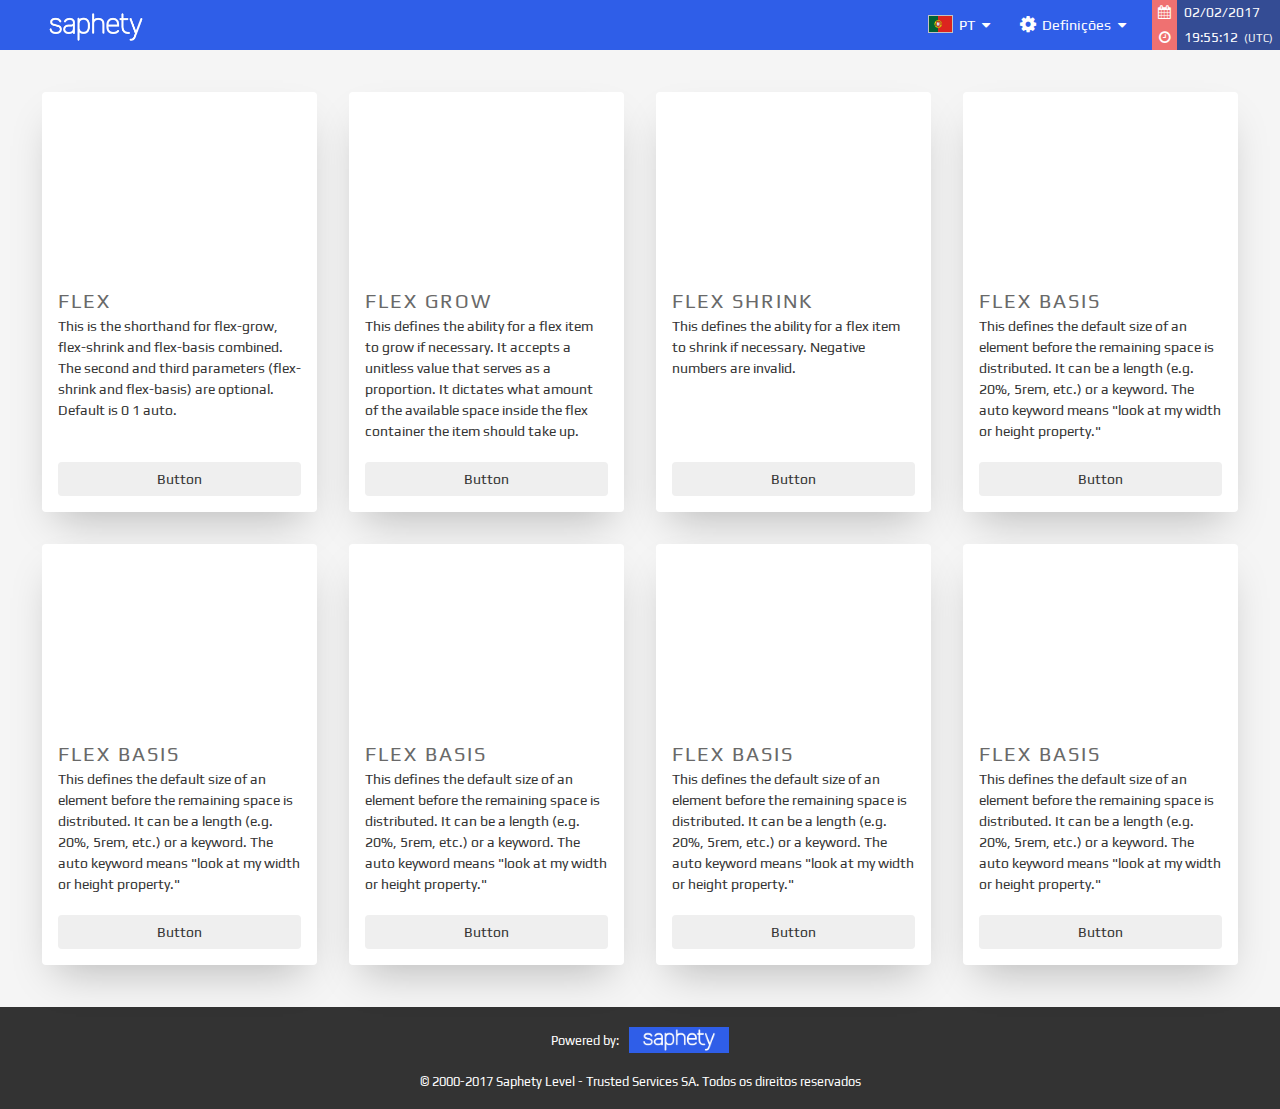
==== companies-grid.html @ ec42c9ce "Files for 07/02/2017" ====
<!DOCTYPE html>
<html lang="en">

<head>
    <meta charset="UTF-8">
    <title>Companies Grid GOV app</title>
    <!-- <link href="https://fonts.googleapis.com/css?family=Roboto:100,300,400,700" rel="stylesheet"> -->
    <link href="https://fonts.googleapis.com/css?family=Play:400,700" rel="stylesheet">
    <!-- Bootstrap -->
    <link href="css/bootstrap.min.css" rel="stylesheet">
    <link rel="stylesheet" href="css/font-awesome.min.css">
    <link rel="stylesheet" href="css/stylo.css">
</head>

<body class="app-master">
    <header>
        <div class="header-wrap">
            <div class="header-logo">
                <div class="img-wrap">
                    <img src="img/power-logo-blue.png" alt="">
                </div>
            </div>

            <div class="user-options">
                <ul class="list-wrap">
                    <li class="dropdown lang m-r-lg">
                        <a href="#" class="dropdown-toggle" data-toggle="dropdown" aria-expanded="true">
                            <div class="">
                                <img class="flag-fitter" src="img/pt.png" alt="">
                            </div>
                            <span>PT</span>
                            <i class="fa fa-caret-down" aria-hidden="true"></i>
                        </a>
                        <ul class="dropdown-menu">
                            <li><a href="#">Inglês</a></li>
                            <li><a href="#">Espanhol</a></li>
                            <li><a href="#">Italiano</a></li>
                            <li><a href="#">Mandarim</a></li>
                            <li><a href="#">Alemão</a></li>
                        </ul>
                    </li>
                    <li class="dropdown settings">
                        <a href="#" class="dropdown-toggle" data-toggle="dropdown" aria-expanded="true">
                            <div class="">
                                <i class="fa fa-cog main-icon" aria-hidden="true"></i>
                            </div>
                            <span>Definições</span>
                            <i class="fa fa-caret-down" aria-hidden="true"></i>
                        </a>
                        <ul class="dropdown-menu">
                            <li><a href="#">Entidade</a></li>
                            <li><a href="#">Utilizadores</a></li>
                            <li><a href="#">Serviços</a></li>
                            <li><a href="#">Ajuda</a></li>
                            <li role="separator" class="divider"></li>
                            <li><a href="#"><i class="fa fa-power-off m-r" aria-hidden="true"></i>Sair</a></li>
                        </ul>
                    </li>
                </ul>
            </div>
            <div class="date-time">
                <div class="stack">
                    <div class="icon-wrap">
                        <i class="fa fa-calendar" aria-hidden="true"></i>
                    </div>
                    <span>02/02/2017</span>
                </div>
                <div class="stack">
                    <div class="icon-wrap">
                        <i class="fa fa-clock-o" aria-hidden="true"></i>
                    </div>
                    <span>19:55:12</span><span class="t-zone">(UTC)</span>
                </div>
            </div>
        </div>
    </header>
    <div class="app-body">
        <main class="app-content">
            <div class="inner-content">
                <div class="row">
                    <div class="col-md-12">
                        <div class="flex-company-grid">
                            <ul class="cards">
                                <li class="cards__item">
                                    <div class="card">
                                        <div class="card__image card-image-1"></div>
                                        <div class="card__content">
                                            <div class="card__title">Flex</div>
                                            <p class="card__text">This is the shorthand for flex-grow, flex-shrink and flex-basis combined. The second and third parameters (flex-shrink and flex-basis) are optional. Default is 0 1 auto. </p>
                                            <button class="btn btn--block card__btn">Button</button>
                                        </div>
                                    </div>
                                </li>
                                <li class="cards__item">
                                    <div class="card">
                                        <div class="card__image card-image-2"></div>
                                        <div class="card__content">
                                            <div class="card__title">Flex Grow</div>
                                            <p class="card__text">This defines the ability for a flex item to grow if necessary. It accepts a unitless value that serves as a proportion. It dictates what amount of the available space inside the flex container the item should
                                                take up.
                                            </p>
                                            <button class="btn btn--block card__btn">Button</button>
                                        </div>
                                    </div>
                                </li>
                                <li class="cards__item">
                                    <div class="card">
                                        <div class="card__image card-image-3"></div>
                                        <div class="card__content">
                                            <div class="card__title">Flex Shrink</div>
                                            <p class="card__text">This defines the ability for a flex item to shrink if necessary. Negative numbers are invalid.</p>
                                            <button class="btn btn--block card__btn">Button</button>
                                        </div>
                                    </div>
                                </li>
                                <li class="cards__item">
                                    <div class="card">
                                        <div class="card__image card-image-4"></div>
                                        <div class="card__content">
                                            <div class="card__title">Flex Basis</div>
                                            <p class="card__text">This defines the default size of an element before the remaining space is distributed. It can be a length (e.g. 20%, 5rem, etc.) or a keyword. The auto keyword means "look at my width or height property."</p>
                                            <button class="btn btn--block card__btn">Button</button>
                                        </div>
                                    </div>
                                </li>
                                <li class="cards__item">
                                    <div class="card">
                                        <div class="card__image card-image-5"></div>
                                        <div class="card__content">
                                            <div class="card__title">Flex Basis</div>
                                            <p class="card__text">This defines the default size of an element before the remaining space is distributed. It can be a length (e.g. 20%, 5rem, etc.) or a keyword. The auto keyword means "look at my width or height property."</p>
                                            <button class="btn btn--block card__btn">Button</button>
                                        </div>
                                    </div>
                                </li>
                                <li class="cards__item">
                                    <div class="card">
                                        <div class="card__image card-image-6"></div>
                                        <div class="card__content">
                                            <div class="card__title">Flex Basis</div>
                                            <p class="card__text">This defines the default size of an element before the remaining space is distributed. It can be a length (e.g. 20%, 5rem, etc.) or a keyword. The auto keyword means "look at my width or height property."</p>
                                            <button class="btn btn--block card__btn">Button</button>
                                        </div>
                                    </div>
                                </li>
                                <li class="cards__item">
                                    <div class="card">
                                        <div class="card__image card-image-7"></div>
                                        <div class="card__content">
                                            <div class="card__title">Flex Basis</div>
                                            <p class="card__text">This defines the default size of an element before the remaining space is distributed. It can be a length (e.g. 20%, 5rem, etc.) or a keyword. The auto keyword means "look at my width or height property."</p>
                                            <button class="btn btn--block card__btn">Button</button>
                                        </div>
                                    </div>
                                </li>
                                <li class="cards__item">
                                    <div class="card">
                                        <div class="card__image card-image-8"></div>
                                        <div class="card__content">
                                            <div class="card__title">Flex Basis</div>
                                            <p class="card__text">This defines the default size of an element before the remaining space is distributed. It can be a length (e.g. 20%, 5rem, etc.) or a keyword. The auto keyword means "look at my width or height property."</p>
                                            <button class="btn btn--block card__btn">Button</button>
                                        </div>
                                    </div>
                                </li>
                            </ul>
                        </div>


                    </div>
                </div>
            </div>
        </main>
        <nav class="app-main-nav shadow-1 is-hidden">
            <div class="sidebar" id="nav">
                <aside class="menu">
                    <!-- <p class="main-title">Requisições</p> -->
                    <p class="menu-label m-t-lg"><i class="fa fa-files-o" aria-hidden="true"></i>Procedimentos</p>
                    <ul class="menu-list m-b-xl">
                        <li>
                            <a href="#">Esclarecimentos por Responder</a>
                        </li>
                        <li>
                            <a href="#">Erros e Omissões</a>
                        </li>
                        <li>
                            <a href="#">Pedidos de Acesso a Procedimentos por Autorizar</a>
                        </li>
                        <li>
                            <a href="#">Aguardar a minha Aprovação</a>
                        </li>
                        <li>
                            <a href="#">Notificações por ler</a>
                        </li>
                    </ul>
                    <p class="menu-label"><i class="fa fa-bookmark" aria-hidden="true"></i>Estados</p>
                    <ul class="menu-list">
                        <li>
                            <a href="#">Em Composição</a>
                        </li>
                        <li>
                            <a href="#">Em Retificação</a>
                        </li>
                        <li>
                            <a href="#">Aguardar Geração de Chaves</a>
                        </li>
                        <li>
                            <a href="#">Aguardar Publicação/Envio do Convite</a>
                        </li>
                        <li>
                            <a href="#">Aguardar Respostas</a>
                        </li>
                        <li>
                            <a href="#">Em suspensão</a>
                        </li>
                        <li>
                            <a href="#">Aguardar Abertura</a>
                        </li>
                        <li>
                            <a href="#">Em Abertura</a>
                        </li>
                        <li>
                            <a href="#">Em Análise de Respostas</a>
                        </li>
                        <li>
                            <a href="#">Em Negociação</a>
                        </li>
                        <li>
                            <a href="#">Em Audiência Prévia</a>
                        </li>
                        <li>
                            <a href="#">Em Habilitação</a>
                        </li>
                        <li>
                            <a href="#">Em Contratação</a>
                        </li>
                        <li>
                            <a href="#">Concluídos</a>
                        </li>
                        <li>
                            <a href="#">Cancelados/Recusados</a>
                        </li>
                    </ul>
                </aside>
            </div>
        </nav>
        <aside class="app-aux-nav shadow-2 is-hidden">
            <div class="sidebar" id="aux">
                <aside class="menu">
                    <!-- <p class="main-title">Ações</p> -->
                    <p class="menu-label m-t-lg"><i class="fa fa-pencil" aria-hidden="true"></i>Criar Procedimento</p>
                    <ul class="menu-list m-b-xl">
                        <li>
                            <a href="#">Ajuste Directo - Regime Simplificado</a>
                        </li>
                        <li>
                            <a href="#">Ajuste Directo - Regime Geral</a>
                        </li>
                        <li>
                            <a href="#">Concurso Público Normal</a>
                        </li>
                        <li>
                            <a href="#">Concurso Público Urgente</a>
                        </li>
                        <li>
                            <a href="#">Concurso Limnitado por Prévia Qualificação</a>
                        </li>
                        <li>
                            <a href="#">Diálogo Concorrencial</a>
                        </li>
                        <li>
                            <a href="#">Sistema Aquisição Dinâmico</a>
                        </li>
                        <li>
                            <a href="#">Sistema de Qualificação</a>
                        </li>
                        <li>
                            <a href="#">Concurso de Conceção</a>
                        </li>
                        <li>
                            <a href="#">Concurso de Conceção Limitado por Prévia Qualificação</a>
                        </li>
                    </ul>
                    <p class="menu-label"><i class="fa fa-ellipsis-h" aria-hidden="true"></i>Outros Procedimentos</p>
                    <ul class="menu-list">
                        <li>
                            <a href="#">Gerar chaves</a>
                        </li>
                        <li>
                            <a href="#">Editar Procedimentso</a>
                        </li>
                        <li>
                            <a href="#">Publicar Anúncios/Enviar Convites</a>
                        </li>
                        <li>
                            <a href="#">Disponibilizar Acesso a Procedimentos</a>
                        </li>
                        <li>
                            <a href="#">Prestar/Pedir Esclarecimentos</a>
                        </li>
                        <li>
                            <a href="#">Adjudicar e Habilitar</a>
                        </li>
                        <li>
                            <a href="#">Notificações</a>
                        </li>
                        <li>
                            <a href="#">Pesquisar Procedimentos</a>
                        </li>
                        <li>
                            <a href="#">Pesquisar Fornecedores</a>
                        </li>
                    </ul>
                    <p class="menu-label">Relatórios</p>
                    <ul class="menu-list m-b-xl">
                        <li>
                            <a href="#">Relatórios de Atividade</a>
                        </li>
                    </ul>
                </aside>
            </div>
        </aside>
    </div>
    <footer>
        <div class="footer-wrap">
            <div class="powered">
                Powered by:
                <div class="img-power-wrap">
                    <img src="img/power-logo-blue.png" alt="">
                </div>
            </div>
            <div class="copy">
                © 2000-2017 Saphety Level - Trusted Services SA. Todos os direitos reservados
            </div>
        </div>
    </footer>
    <!-- jQuery (necessary for Bootstrap's JavaScript plugins) -->
    <script src="https://ajax.googleapis.com/ajax/libs/jquery/1.12.4/jquery.min.js"></script>
    <!-- Include all compiled plugins (below), or include individual files as needed -->
    <script src="js/bootstrap.min.js"></script>
</body>

</html>
---- css/stylo.css ----
/*CSS RESET*/

html, body, div, span, applet, object, iframe, h1, h2, h3, h4, h5, h6, p, blockquote, pre, a, abbr, acronym, address, big, cite, code, del, dfn, em, img, ins, kbd, q, s, samp, small, strike, strong, sub, sup, tt, var, b, u, i, center, dl, dt, dd, ol, ul, li, fieldset, form, label, legend, table, caption, tbody, tfoot, thead, tr, th, td, article, aside, canvas, details, embed, figure, figcaption, footer, header, hgroup, main, menu, nav, output, ruby, section, summary, time, mark, audio, video {
    margin: 0;
    padding: 0;
    border: 0;
    font-size: 100%;
    font: inherit;
    vertical-align: baseline;
}


/* HTML5 display-role reset for older browsers */

article, aside, details, figcaption, figure, footer, header, hgroup, main, menu, nav, section {
    display: block;
}

body {
    line-height: 1;
}

ol, ul {
    list-style: none;
}

blockquote, q {
    quotes: none;
    &:before, &:after {
        content: '';
        content: none;
    }
}

table {
    border-collapse: collapse;
    border-spacing: 0;
}


/*STRUCTURE*/

html, body {
    width: 100%;
    height: 100%;
}

body {
    /*font-family: 'Roboto', sans-serif;*/
    font-family: 'Play', sans-serif;
}

.app-master {
    display: flex;
    min-height: 100%;
    flex-direction: column;
    background: whitesmoke;
}

.app-header, .app-footer {
    flex: 1;
}

.app-body {
    display: flex;
    flex: 1 0 auto;
    /*flex-direction: column;*/
    background: #f5f5f5;
}

.app-content {
    flex: 1;
}

.app-main-nav, .app-aux-nav {
    flex: 0 0 15%;
    background-color: #f7f7f7;
}

.app-main-nav.shadow-1, .app-aux-nav.shadow-1 {
    box-shadow: 0 0 10px rgba(0, 0, 0, 0.1);
}

.app-main-nav.shadow-2, .app-aux-nav.shadow-2 {
    box-shadow: 0 10px 100px -20px rgba(0, 0, 0, 0.1), 0 6px 20px 0 rgba(0, 0, 0, 0.1);
}

.app-main-nav {
    order: -1;
}


/*HEADER*/

.header-wrap {
    height: 50px;
    display: flex;
    background: #2f5ee8;
    color: #fff;
}

.header-wrap .header-logo {
    flex: 0 0 15%;
    height: 100%;
    justify-content: center;
    display: flex;
    flex-direction: row;
}

.header-logo .img-wrap {
    width: 130px;
    padding-top: 10px;
}

.header-wrap .header-logo img {
    max-width: 100%;
    max-height: 100%;
}

.header-wrap .header-img {
    flex: 0 0 52%;
}

.header-wrap .date-time {
    flex: 0 0 10%;
}

.header-wrap .header-img img {
    object-fit: none;
    object-position: center;
    height: 80px;
    width: 100%;
}

.header-wrap .user-options {
    flex: 0 0 75%;
    display: flex;
    justify-content: flex-end;
    padding-right: 2%;
}

.flag-fitter {
    width: 25px;
    height: 18px;
    border: 1px solid #c2c2c2;
}

.round-bg {
    display: flex;
    justify-content: center;
    background: rgba(255, 255, 255, 0.45);
    border-radius: 100%;
    width: 25px;
    height: 25px;
}

.user-options .list-wrap {
    display: inline-flex;
}

.header-wrap .user-options ul li .main-icon {
    font-size: 1.3em;
    color: #fff;
    line-height: 24px;
}

.header-wrap .user-options ul li.lang, .header-wrap .user-options ul li.lang a, .header-wrap .user-options ul li.settings, .header-wrap .user-options ul li.settings a {
    display: flex;
    align-items: center;
}

.header-wrap .user-options ul li.lang a, .header-wrap .user-options ul li.settings a {
    color: #fff;
    font-size: 0.9em;
    text-decoration: none;
}

.header-wrap .user-options ul li.lang a>div, .header-wrap .user-options ul li.settings a>div {
    /*display: inline-block;*/
    margin-right: 6px;
}

.header-wrap .user-options ul li.lang span, .header-wrap .user-options ul li.settings span {
    margin-right: 7px;
}

.header-wrap .user-options .list-wrap .dropdown-menu li a {
    padding: 10px 20px;
    color: #333;
    font-size: 1em;
}

.header-wrap .user-options .list-wrap .dropdown-menu li a:hover, .header-wrap .user-options .list-wrap .dropdown-menu li a:focus {
    background: #2f5ee8;
    color: #fff;
}

.date-time {
    display: flex;
    flex-direction: column;
    background-color: #344c94;
    /*box-shadow: 0px 10px 100px -20px rgba(0, 0, 0, 0.3), 0px 6px 20px 0 rgba(0, 0, 0, 0.3);*/
}

.date-time .stack .icon-wrap {
    display: inline-flex;
    width: 25px;
    height: 25px;
    background-color: #ef7171;
    align-items: center;
    justify-content: center;
}

.date-time .stack .icon-wrap i {
    font-size: 0.85em;
}

.date-time .stack span {
    background: #344c94;
    color: #fff;
    padding: 0 3px;
    font-size: 0.85em;
}

.date-time .stack span.t-zone {
    font-size: 0.7em;
    color: whitesmoke;
}


/*NAV*/

#nav, #aux {
    padding: 0;
}

.main-nav .menu .menu-label {
    color: #FDFFFC;
    font-weight: bold;
}

.sidebar .menu .menu-label {
    background-color: #ececec;
    color: #2f5ee8;
    font-weight: bold;
    padding: 10px 0 10px 8px
}

.menu-label:not(:first-child) {
    margin-top: 20px;
}

.menu-label i {
    font-size: 1.1em;
    margin-right: 5px;
}

.sidebar .main-title {
    background: #90A4AE;
    color: #fff;
    padding: 10px 0px 10px 7px;
    font-size: 0.9em;
    font-weight: 300;
    text-transform: uppercase;
}

.menu-label {
    font-size: 0.75em;
    letter-spacing: 1px;
    margin-bottom: 5px;
    text-transform: uppercase;
}

.sidebar .menu .menu-list li a {
    font-size: 0.85em;
    line-height: 1.5em;
    color: #6b6b6b;
}

.sidebar.affix-selector .menu .menu-list li.checked {
    position: relative;
}

.sidebar.affix-selector .menu .menu-list li.active {
    background: #f5f5f5;
}

.sidebar.affix-selector .menu .menu-list li.checked::after {
    content: "\f00c";
    font-family: FontAwesome;
    font-style: normal;
    font-weight: normal;
    color: #2f5ee8;
    text-decoration: inherit;
    font-size: 1.1em;
    padding-right: 0.5em;
    position: absolute;
    top: 19px;
    right: 0;
}

.sidebar.affix-selector .menu .menu-list li .label {
    margin-left: 10px;
}

.sidebar.affix-selector .menu .menu-list li a {
    display: inline-block;
    padding: 20px 10px;
}

.sidebar.affix-selector .menu .menu-list li.active a {
    font-weight: 900;
    color: #2f5ee8;
}

.menu-list a {
    border-radius: 2px;
    display: block;
    padding: 11px 12px;
    text-decoration: none;
}

.icon-menu .fa {
    font-size: 14px;
}

aside .menu-list li {
    cursor: pointer;
    position: relative;
    transition: all .4s;
    -webkit-transition: all .4s;
    -moz-transition: all .4s;
}

aside .menu-list li:hover {
    background-color: #2f5ee8;
    transition: all .4s;
    -webkit-transition: all .4s;
    -moz-transition: all .4s;
}

.sidebar .menu .menu-list li a:hover {
    color: #fff;
    transition: color .2s;
    -webkit-transition: color .2s;
    -moz-transition: color .2s;
}


/*CONTENT STRUCT*/

.content-title {
    border-bottom: 1px solid #e8e8e8;
    /*border-top: 1px solid #e8e8e8;*/
    padding: 20px 0 15px;
    display: flex;
    justify-content: space-between;
}

.content-title .titles-area .main-title h3 {
    display: inline-block;
    font-size: 1.6em;
    font-weight: 400;
    margin: 0 0 7px;
}

.content-title .titles-area .sub-title {
    display: flex;
    font-size: 1.2em;
    font-weight: 300;
    color: #8c8c8c;
    margin-left: 5px;
}

.content-title .titles-area .sub-title .label {
    font-size: 0.6em;
    margin-right: 5px;
}

.content-title .titles-area .back-action {
    font-size: 0.9em;
}

.content-title .titles-area .back-action a {
    color: #9E9E9E;
}

.content-title .titles-area .back-action a:hover {
    color: #2f5ee8;
}

.content-title .titles-area .back-action i {
    padding-right: 3px;
}

.content-title .actions-area button:hover {
    background: #2f5ee8;
    color: #fff;
}

.actions-area button i {
    padding-right: 5px;
}

.content-title .total {
    font-size: 0.8em;
    font-weight: 700;
    color: #8c8c8c;
    margin-left: 7px;
}

.info-service {
    display: flex;
    flex-direction: row;
    align-items: center;
    flex: 1;
    padding: 0 0 0 20px;
    border-left: 4px solid rgba(47, 94, 232, 0.49);
}

.info-service .box {
    margin-right: 5%;
}

.info-service .box .labeling {
    font-size: 1em;
    font-weight: 600;
    padding: 10px 0;
    color: #85888a;
}

.inner-content.middle {
    padding: 4% 5%;
}

.inner-content {
    padding: 2%;
}

.ibox {
    clear: both;
    margin-bottom: 25px;
    margin-top: 0;
    padding: 0;
}

.ibox.no-shadow:hover {
    box-shadow: none;
}

.ibox.bordered {
    border-color: #e7eaec;
    border-style: solid;
    border-width: 0px 1px 1px 1px;
}

.ibox:hover {
    /*box-shadow: 0 10px 100px -20px rgba(0, 0, 0, 0.1), 0 6px 20px 0 rgba(0, 0, 0, 0.1);*/
}

.siamese {
    min-height: 255px;
}

.ibox-title {
    -moz-border-bottom-colors: none;
    -moz-border-left-colors: none;
    -moz-border-right-colors: none;
    -moz-border-top-colors: none;
    background-color: #ffffff;
    border-color: #e7eaec;
    border-image: none;
    border-style: solid solid none;
    border-width: 2px 0 0;
    color: inherit;
    margin-bottom: 0;
    padding: 15px 15px 7px;
    min-height: 48px;
    display: flex;
    flex-direction: row;
    justify-content: space-between;
}

.ibox-title .ibox-descrip span {
    text-transform: uppercase;
    font-size: 0.8em;
}

.ibox-title .ibox-descrip i {
    font-size: 1.3em;
    color: #E0E0E0;
    padding-right: 5px;
}

.ibox-title .ibox-tools a {
    font-size: 0.9em;
    color: #BDBDBD;
    /*padding-right: 5px;*/
    cursor: pointer;
}

.ibox-title h5 {
    display: inline-block;
    font-size: 15px;
    margin: 0 0 7px;
    padding: 0;
    text-overflow: ellipsis;
    float: left;
    font-weight: 600;
}

.ibox-content {
    background-color: #ffffff;
    color: inherit;
    padding: 15px 20px 20px 20px;
    border-color: #e7eaec;
    border-image: none;
    border-style: solid solid none;
    border-width: 1px 0;
}

.ibox-footer {
    color: inherit;
    border-top: 1px solid #e7eaec;
    font-size: 90%;
    background: #ffffff;
    padding: 10px 15px;
}

.ibox-content.smaller {
    font-size: 0.9em;
}

.ibox-content.scrollable {
    padding: 0 0 0 20px;
}

.label {
    width: 25px;
    display: inline-block;
    padding: 0.4em 0;
    font-size: 75%;
    font-weight: bold;
    line-height: 1;
    text-align: center;
    white-space: nowrap;
    vertical-align: baseline;
    border-radius: .25em;
}

.label.auto-fit {
    width: auto;
    padding: 0.4em 0.6em;
}

.label.label-plaine {
    background-color: #d1dade;
    color: #FFFFFF;
}

.label.label-primary {
    background-color: #ef7171;
    ;
    color: #FFFFFF;
}

.label.lable-warning {
    background-color: #f8ac59;
    color: #FFFFFF;
}

.label.lable-danger {
    background-color: #ed5565;
    color: #FFFFFF;
}

.label.label-blue {
    background-color: #1c84c6;
    color: #FFFFFF;
}

.news-activity-list {
    height: 100%;
    /*height: 445px;*/
    /*overflow: auto;*/
    /*border-top: 10px solid #fff;*/
    /*border-bottom: 10px solid #fff;*/
}

.news-activity-list .news-element {
    display: flex;
    flex-direction: row;
    border-bottom: 1px solid #f5f5f5;
    padding: 20px 0 30px;
    margin-right: 20px;
}

.news-activity-list .news-element i {
    font-size: 1.3em;
    padding-top: 13px;
    margin-right: 10px;
    color: #64B5F6;
}

.news-activity-list .news-element .news-body {
    padding-top: 15px;
}

.news-activity-list .news-element .news-body h5 {
    font-size: 0.85em;
    font-weight: 600;
}

.news-activity-list .news-element .news-body .message {
    border: 1px solid #e7eaec;
    box-shadow: none;
    margin-top: 10px;
    margin-bottom: 5px;
    padding: 10px 20px;
    font-size: 0.8em;
    line-height: 20px;
    border-radius: 4px;
    background-color: #f5f5f5;
}

.hr-line-dashed {
    border-top: 1px dashed #e7eaec;
    color: #ffffff;
    background-color: #ffffff;
    height: 1px;
    margin: 20px 0;
}

.liner {
    display: flex;
    align-items: flex-start;
    text-align: left;
    font-weight: 600;
    font-size: 1.1em;
}

.liner:after {
    content: '';
    flex-grow: 1;
    height: 1px;
    background: #e6e6e6;
    min-width: 20px;
    margin-left: 10px;
    margin-top: 10px;
}


/*MARGINS*/

.m-xxs {
    margin: 2px 4px;
}

.m-xs {
    margin: 5px;
}

.m-sm {
    margin: 10px;
}

.m-md {
    margin: 20px;
}

.m-lg {
    margin: 30px;
}

.m-xl {
    margin: 50px;
}

.m-n {
    margin: 0 !important;
}

.m-l-none {
    margin-left: 0;
}

.m-l-xs {
    margin-left: 5px;
}

.m-l-sm {
    margin-left: 10px;
}

.m-l {
    margin-left: 15px;
}

.m-l-md {
    margin-left: 20px;
}

.m-l-lg {
    margin-left: 30px;
}

.m-l-xl {
    margin-left: 40px;
}

.m-l-n-xxs {
    margin-left: -1px;
}

.m-l-n-xs {
    margin-left: -5px;
}

.m-l-n-sm {
    margin-left: -10px;
}

.m-l-n {
    margin-left: -15px;
}

.m-l-n-md {
    margin-left: -20px;
}

.m-l-n-lg {
    margin-left: -30px;
}

.m-l-n-xl {
    margin-left: -40px;
}

.m-t-none {
    margin-top: 0;
}

.m-t-xxs {
    margin-top: 1px;
}

.m-t-xs {
    margin-top: 5px;
}

.m-t-sm {
    margin-top: 10px;
}

.m-t {
    margin-top: 15px;
}

.m-t-md {
    margin-top: 20px;
}

.m-t-lg {
    margin-top: 30px;
}

.m-t-xl {
    margin-top: 40px;
}

.m-t-n-xxs {
    margin-top: -1px;
}

.m-t-n-xs {
    margin-top: -5px;
}

.m-t-n-sm {
    margin-top: -10px;
}

.m-t-n {
    margin-top: -15px;
}

.m-t-n-md {
    margin-top: -20px;
}

.m-t-n-lg {
    margin-top: -30px;
}

.m-t-n-xl {
    margin-top: -40px;
}

.m-r-none {
    margin-right: 0;
}

.m-r-xxs {
    margin-right: 1px;
}

.m-r-xs {
    margin-right: 5px;
}

.m-r-sm {
    margin-right: 10px;
}

.m-r {
    margin-right: 15px;
}

.m-r-md {
    margin-right: 20px;
}

.m-r-lg {
    margin-right: 30px;
}

.m-r-xl {
    margin-right: 40px;
}

.m-r-n-xxs {
    margin-right: -1px;
}

.m-r-n-xs {
    margin-right: -5px;
}

.m-r-n-sm {
    margin-right: -10px;
}

.m-r-n {
    margin-right: -15px;
}

.m-r-n-md {
    margin-right: -20px;
}

.m-r-n-lg {
    margin-right: -30px;
}

.m-r-n-xl {
    margin-right: -40px;
}

.m-b-none {
    margin-bottom: 0;
}

.m-b-xxs {
    margin-bottom: 1px;
}

.m-b-xs {
    margin-bottom: 5px;
}

.m-b-sm {
    margin-bottom: 10px;
}

.m-b {
    margin-bottom: 15px;
}

.m-b-md {
    margin-bottom: 20px;
}

.m-b-lg {
    margin-bottom: 30px;
}

.m-b-xl {
    margin-bottom: 40px;
}

.m-b-n-xxs {
    margin-bottom: -1px;
}

.m-b-n-xs {
    margin-bottom: -5px;
}

.m-b-n-sm {
    margin-bottom: -10px;
}

.m-b-n {
    margin-bottom: -15px;
}

.m-b-n-md {
    margin-bottom: -20px;
}

.m-b-n-lg {
    margin-bottom: -30px;
}

.m-b-n-xl {
    margin-bottom: -40px;
}


/*TABLES STYLE*/

table {
    background-color: transparent;
    font-size: 0.85em;
}

.table>thead>tr>th {
    border-bottom: 1px solid #DDDDDD;
    vertical-align: bottom;
    font-weight: 500;
    font-size: 1.1em;
    color: #78909c;
}

.table>thead>tr>th .intro {
    color: #E0E0E0;
    -webkit-transform: rotate(90deg);
    -moz-transform: rotate(90deg);
    -ms-transform: rotate(90deg);
    -o-transform: rotate(90deg);
    transform: rotate(90deg);
}

.table>thead>tr>th i {
    margin-left: 7px;
    color: #BDBDBD;
}

.table>thead>tr>th, .table>tbody>tr>th, .table>tfoot>tr>th, .table>thead>tr>td, .table>tbody>tr>td, .table>tfoot>tr>td {
    border-top: 1px solid #e7eaec;
    line-height: 1.42857;
    padding: 8px;
    vertical-align: middle;
    ;
}

.table>tbody>tr>td .label {
    width: 60px;
    padding: 0.4em 0.5em;
}

.table-striped>tbody>tr:nth-of-type(odd) {
    background-color: #f9f9f9;
}

.table a:hover {
    color: #2f5ee8;
    font-weight: 400;
}

.table .currency {
    font-size: 1.3em;
    font-weight: 400;
    padding-right: 5px;
}

.table .actions a {
    margin-right: 10px;
}

.table .actions a i {
    font-size: 1.3em;
}

.table tr.col-line {
    display: none;
}

.table tr.col-line td {
    border-top: none!important;
}

.table tr.col-line .more-info-wrap {
    padding: 10px 0;
}

.table tr.col-line .more-info-wrap ul {
    display: flex;
    justify-content: flex-start;
    font-size: 0.9em;
}

.table tr.col-line .more-info-wrap ul li {
    margin-right: 5%;
}

.table tr.col-line .more-info-wrap ul li span:first-child {
    font-weight: 600;
    margin-right: 5px;
}

.table tr.colour {
    background: #f9f9f9;
}

.sub-total-wrap, .total-wrap {
    display: flex;
    justify-content: flex-end;
}

.sub-total span:first-child, .total span:first-child {
    font-size: 0.9em;
    font-weight: 600;
    margin-right: 5px;
}

.sub-total span:last-child, .total span:last-child {
    font-size: 1em;
}

.sub-total {
    margin-right: 40px;
}

.total {
    background: #cfd8dc;
    padding: 13px;
    border-radius: 3px;
}

.form-control.highlighter {
    border: 1px solid #a6a6a6;
    box-shadow: rgba(0, 0, 0, 0.0980392) 0px 10px 100px -20px, rgba(0, 0, 0, 0.0980392) 0px 6px 20px 0px;
}

.input-w-actions {
    display: flex;
    align-items: center;
}

.input-w-actions i {
    font-size: 1.2em;
    margin: 0 0.3rem;
    color: #757575;
}

.form-control {
    background-color: #FFFFFF;
    background-image: none;
    border: 1px solid #e5e6e7;
    border-radius: 1px;
    color: inherit;
    display: block;
    padding: 6px 12px;
    transition: border-color 0.15s ease-in-out 0s, box-shadow 0.15s ease-in-out 0s;
    width: 100%;
    font-size: 14px;
    box-shadow: none;
}


/*FLEXBOX TABS*/

.tabs-wrap {
    padding: 10px 0;
}

.tabs {
    display: -webkit-box;
    display: -webkit-flex;
    display: -ms-flexbox;
    display: flex;
    -webkit-flex-wrap: wrap;
    -ms-flex-wrap: wrap;
    flex-wrap: wrap;
    background: #f5f5f5;
}

.tabs .tab-label {
    -webkit-box-ordinal-group: 2;
    -webkit-order: 1;
    -ms-flex-order: 1;
    order: 1;
    display: block;
    font-size: 1em;
    padding: 0.9rem 1.3rem;
    margin-right: 0.2rem;
    cursor: pointer;
    background: #f5f5f5;
    font-weight: 600;
    -webkit-transition: background ease 0.2s;
    transition: background ease 0.2s;
    color: #a7a7a7;
}

.tabs .tab {
    -webkit-box-ordinal-group: 100;
    -webkit-order: 99;
    -ms-flex-order: 99;
    order: 99;
    -webkit-box-flex: 1;
    -webkit-flex-grow: 1;
    -ms-flex-positive: 1;
    flex-grow: 1;
    width: 100%;
    display: none;
    padding: 1rem;
    background: transparent;
    font-size: 0.9em;
    border-left: 1px solid #f5f5f5;
    border-right: 1px solid #f5f5f5;
    border-bottom: 1px solid #f5f5f5;
}

.tabs .tab.white {
    background: #fff;
}

.tabs .tab.fit-pad {
    padding: 1rem 0;
}

.tabs input[type="radio"] {
    position: absolute;
    opacity: 0;
}

.tabs input[type="radio"]:checked+.tab-label {
    background: whitesmoke;
    border-bottom: 4px solid #FF5722;
    color: #2f5ee8;
}

.tabs input[type="radio"]:checked+label+.tab {
    display: block;
}

.tab textarea {
    width: 100%;
    min-height: 50px;
}

.dual-content.tabs-wrap {
    padding: 10px 0;
}

.dual-content .tabs {
    display: -webkit-box;
    display: -webkit-flex;
    display: -ms-flexbox;
    display: flex;
    -webkit-flex-wrap: wrap;
    -ms-flex-wrap: wrap;
    flex-wrap: wrap;
    background: #f5f5f5;
}

.dual-content .tabs .tab-label {
    -webkit-box-ordinal-group: 2;
    -webkit-order: 1;
    -ms-flex-order: 1;
    order: 1;
    display: block;
    font-size: 1em;
    padding: 0.9rem 1.3rem;
    margin: 0;
    width: 50%;
    cursor: pointer;
    background: #E0E0E0;
    font-weight: 400;
    -webkit-transition: background ease 0.2s;
    transition: background ease 0.2s;
    color: #a7a7a7;
    text-align: center;
}

.dual-content .tabs .tab {
    -webkit-box-ordinal-group: 100;
    -webkit-order: 99;
    -ms-flex-order: 99;
    order: 99;
    -webkit-box-flex: 1;
    -webkit-flex-grow: 1;
    -ms-flex-positive: 1;
    flex-grow: 1;
    width: 100%;
    display: none;
    padding: 1rem;
    background: transparent;
    font-size: 0.9em;
    border-left: 1px solid #f5f5f5;
    border-right: 1px solid #f5f5f5;
    border-bottom: 1px solid #f5f5f5;
}

.dual-content .tabs .tab.fit-pad {
    padding: 1rem 0;
}

.dual-content .tabs input[type="radio"] {
    position: absolute;
    opacity: 0;
}

.dual-content .tabs input[type="radio"]:checked+.tab-label {
    background: #78909C;
    border: none;
    color: #fff;
    font-weight: 600;
}

.dual-content .tabs input[type="radio"]:checked+label+.tab {
    display: block;
}


/*CHECKBOXES*/

.material input[type="checkbox"] {
    display: none;
}

.material input[type="checkbox"]:checked+label {
    background: #2f5ee8;
    border-color: #2f5ee8;
}

.material input[type="checkbox"]:checked+label:after {
    transform: scale(1.3);
}

.material label {
    display: block;
    box-sizing: border-box;
    width: 20px;
    height: 20px;
    margin-top: 7px;
    background: #fff;
    border: 2px solid #d0cece;
    border-radius: 10%;
    position: relative;
    cursor: pointer;
    transition: .2s;
}

.material label:before {
    content: '';
    position: absolute;
    display: block;
    /*height: 300%;
    width: 300%;
    top: -100%;
    left: -100%;*/
    z-index: -1;
    border-radius: 50%;
    transition: .3s;
}

.material label:after {
    content: '';
    display: block;
    height: 100%;
    width: 100%;
    background: url("http://goo.gl/415eDC") center center no-repeat;
    background-size: contain;
    transform: scale(0);
    transition: .2s;
}

.material label:active:before {
    background: #bfbfbf;
}


/*TAB_CONTENT STYLES*/

.item-counter-wrap {}

.item-counter {
    background: #fff;
    padding: 20px;
    display: flex;
    justify-content: center;
    border-radius: 3px;
    box-shadow: 0 10px 100px -20px rgba(0, 0, 0, 0.1), 0 6px 20px 0 rgba(0, 0, 0, 0.1);
    /*box-shadow: 3px 3px 7px rgba(0, 0, 0, 0.25);*/
}

.item-counter i {
    font-size: 3em;
    margin-right: 25px;
    line-height: 1em;
    color: #b9b9b9;
}

.item-counter .description {
    font-weight: 300;
    font-size: 0.95em;
    text-transform: uppercase;
}

.item-counter .description p:first-child {
    margin-bottom: 15px;
}

.item-counter .description p:last-child b {
    font-weight: 600;
}

.space-between-wrap {
    display: flex;
    justify-content: space-between;
}


/*PAGINATION*/

.content-pagination {
    display: flex;
    justify-content: space-between;
}

.simple-pag>div:first-child {
    padding-top: 4px;
}

.simple-pag>div {
    display: inline-block;
    float: left;
}

.info-pagination {
    padding-right: 12px;
    height: 22px;
}

.info-pagination .default-line {
    font-size: 0.9em;
    font-weight: 400;
}

.info-pagination .small-number, .info-pagination .big-number {
    /*background: #fff;*/
    border-radius: 3px;
    /*padding: 2px 5px;*/
    margin: 0 5px;
    font-weight: 700;
    font-size: 1em;
    color: #616161;
}

.icon-pag {
    font-size: 2em;
    border-left: 1px solid #d4d4d4;
    padding-left: 18px;
    border-radius: 0;
}

.pag-inline {
    margin: 0;
}

.pagination {
    display: inline-block;
    /*padding-left: 0;*/
    /*margin: 20px 0;*/
    /*border-radius: 4px;*/
}

.icon-pag .pagination-first, .icon-pag .pagination-last, .icon-pag .pagination-next, .icon-pag .pagination-prev {
    font-family: FontAwesome;
}

.pagination>li {
    display: inline;
}

.pagination>li>a, .pagination>li>span {
    background-color: #FFFFFF;
    border: 1px solid #DDDDDD;
    color: inherit;
    float: left;
    line-height: 1.42857;
    margin-left: -1px;
    padding: 4px 10px;
    position: relative;
    text-decoration: none;
}

.pagination>li>a, .pagination>li>span {
    padding: 5px 10px 4px !important;
}

.pagination>.active>a, .pagination>.active>a:focus, .pagination>.active>a:hover, .pagination>.active>span, .pagination>.active>span:focus, .pagination>.active>span:hover {
    z-index: 3;
    color: #fff;
    cursor: default;
    background-color: #2f5ee8;
    border-color: #2f5ee8;
}

.pagination>li>a:focus, .pagination>li>a:hover, .pagination>li>span:focus, .pagination>li>span:hover {
    z-index: 2;
    color: #2f5ee8;
    background-color: #eee;
    border-color: #ddd;
}


/*SPECIAL CLASSES*/

.is-hidden {
    display: none;
}


/*LOGIN PAGE*/

.login-page-wrapper {
    display: flex;
}

.main-wrap-login {
    display: flex;
    justify-content: center;
    align-items: center;
    min-height: 100%;
    color: #fff;
    background: #222222;
    background: #263238;
    /* fallback for old browsers */
    background: -webkit-linear-gradient(to top, #FAFAFA, #BDBDBD);
    /* Chrome 10-25, Safari 5.1-6 */
    background: linear-gradient(to top, #FAFAFA, #BDBDBD);
    /* W3C, IE 10+/ Edge, Firefox 16+, Chrome 26+, Opera 12+, Safari 7+ */
}

.main-wrap-login section {
    flex: 0 0 50%;
    margin-left: 50%;
    padding-top: 30px;
}

.main-wrap-login aside {
    background-color: #222;
    color: white;
    display: flex;
    flex-direction: column;
    justify-content: center;
    align-items: center;
    height: 100vh;
    position: fixed;
    top: 0;
    left: 0;
    width: 50%;
    flex: 0 0 50%;
    padding: 0;
}

.login-side {
    width: 100%;
    height: 100%;
    display: flex;
    flex-direction: column;
    justify-content: center;
    align-items: center;
    height: 100vh;
    position: fixed;
    top: 0;
    right: 0;
    width: 50%;
    flex: 0 0 50%;
    padding: 0;
}

.split-pane {
    padding-top: 1em;
    background-size: cover;
    background-repeat: no-repeat;
    background-position: center center;
    min-height: 9em;
    font-size: 2em;
    color: white;
}

.image-side {
    background-image: url(../img/login.jpg);
}

.b-and-w {
    -webkit-filter: grayscale(1);
    filter: grayscale(1);
}

.darken {
    filter: brightness(.5);
    -webkit-filter: brightness(.5);
}

.multiple-filters {
    -webkit-filter: contrast(1.4) saturate(1.8) sepia(.6);
    filter: contrast(1.4) saturate(1.8) sepia(.6);
}

.hue-rotate {
    filter: hue-rotate(180deg);
    -webkit-filter: hue-rotate(180deg);
    -moz-filter: hue-rotate(180deg);
    -o-filter: hue-rotate(180deg);
    -ms-filter: hue-rotate(180deg);
}

.base-container {
    background: #e1e1e1;
    color: #333;
    padding: 40px;
    border-radius: 3px;
    width: 450px;
    display: flex;
    flex-direction: column;
    box-shadow: 0 10px 100px -20px rgba(0, 0, 0, 0.1), 0 6px 20px 0 rgba(0, 0, 0, 0.1);
}

.login-item {
    color: #ffff;
    padding: 25px 25px 0;
    margin: 20px 20px 0;
    border-radius: 3px;
}

.huge {
    padding: 15px 0;
    text-transform: uppercase;
    font-size: 1.1em;
}

.huge:hover {
    background-color: #2f5ee8;
}


/*BUTTONS*/

.saph .btn:hover {
    background-color: #2f5ee8;
    border-color: #2f5ee8;
}


/*FOOTER*/

.footer-wrap {
    display: flex;
    flex-direction: column;
    align-items: center;
    padding: 20px 0;
    background: #333;
    color: #fff;
    font-size: 0.8em;
}

.footer-wrap .powered {
    display: flex;
    align-items: center;
    padding-bottom: 20px;
}

.img-power-wrap {
    width: 100px;
    margin-left: 10px;
}

.img-power-wrap img {
    max-width: 100%;
    max-height: 100%;
}


/*FORM FLEX TEST 1*/

.form-flex {
    width: 100%;
    display: flex;
}

.form-flex.inline-display {
    width: 100%;
    display: flex;
    flex-flow: row nowrap;
    justify-content: space-between;
    align-items: stretch;
}

.form-flex.full-display {
    width: 100%;
    display: flex;
    flex-direction: column;
}

.form-flex .form-group {
    width: 100%;
    margin-bottom: 1rem;
    display: flex;
    justify-content: flex-end;
    flex-flow: column wrap;
}

.form-flex .form-group.at-start {
    justify-content: flex-start;
}

.form-flex .form-group label {
    display: inline-block;
    margin-bottom: .5rem;
}

.form-flex .form-group input[type="text"], .form-flex .form-group textarea, .form-flex .form-group select {
    display: block;
    width: 100%;
    padding: 0.5rem 0.75rem;
    font-size: 1rem;
    line-height: 1.25;
    color: #464a4c;
    background-color: #fff;
    background-image: none;
    -webkit-background-clip: padding-box;
    background-clip: padding-box;
    border: 1px solid #e5e6e7;
    /*border-radius: 0.25rem;*/
    -webkit-transition: border-color ease-in-out 0.15s, -webkit-box-shadow ease-in-out 0.15s;
    transition: border-color ease-in-out 0.15s, -webkit-box-shadow ease-in-out 0.15s;
    -o-transition: border-color ease-in-out 0.15s, box-shadow ease-in-out 0.15s;
    transition: border-color ease-in-out 0.15s, box-shadow ease-in-out 0.15s;
    transition: border-color ease-in-out 0.15s, box-shadow ease-in-out 0.15s, -webkit-box-shadow ease-in-out 0.15s;
}

.form-flex .form-control:focus {
    color: #464a4c;
    background-color: #fff;
    border-color: #2f5ee8;
    outline: none;
    box-shadow: none;
}

.flex-inner {
    display: flex;
    flex-wrap: wrap;
    align-items: center;
    flex: 1 0 220px;
}

.flex-inner li {
    width: auto;
    width: auto;
    display: flex;
    align-items: center;
}

.flex-inner li .material {
    display: inline-flex;
}

.flex-inner li .material-cb-label {
    padding-top: 5px;
    margin: 0 0.5rem;
}


/*COMPANY GRID*/

.flex-company-grid {}

.flex-company-grid img {
    height: auto;
    max-width: 100%;
    vertical-align: middle;
}

.flex-company-grid .btn--block {
    display: block;
    width: 100%;
}

.flex-company-grid .cards {
    display: -webkit-box;
    display: -ms-flexbox;
    display: flex;
    -ms-flex-wrap: wrap;
    flex-wrap: wrap;
    list-style: none;
    margin: 0;
    padding: 0;
}

.flex-company-grid .cards__item {
    display: -webkit-box;
    display: -ms-flexbox;
    display: flex;
    padding: 1rem;
}

@media (min-width: 40rem) {
    .flex-company-grid .cards__item {
        width: 50%;
    }
}

@media (min-width: 56rem) {
    .flex-company-grid .cards__item {
        /*width: 33.3333%;*/
        width: 25%;
    }
}

.flex-company-grid .card {
    background-color: white;
    border-radius: 0.25rem;
    box-shadow: 0 20px 40px -14px rgba(0, 0, 0, 0.25);
    display: -webkit-box;
    display: -ms-flexbox;
    display: flex;
    -webkit-box-orient: vertical;
    -webkit-box-direction: normal;
    -ms-flex-direction: column;
    flex-direction: column;
    overflow: hidden;
}

.flex-company-grid .card:hover .card__image {
    -webkit-filter: contrast(100%);
    filter: contrast(100%);
}

.flex-company-grid .card__content {
    display: -webkit-box;
    display: -ms-flexbox;
    display: flex;
    -webkit-box-flex: 1;
    -ms-flex: 1 1 auto;
    flex: 1 1 auto;
    -webkit-box-orient: vertical;
    -webkit-box-direction: normal;
    -ms-flex-direction: column;
    flex-direction: column;
    padding: 1rem;
}

.flex-company-grid .card__image {
    background-position: center center;
    background-repeat: no-repeat;
    background-size: cover;
    border-top-left-radius: 0.25rem;
    border-top-right-radius: 0.25rem;
    -webkit-filter: contrast(70%);
    filter: contrast(70%);
    overflow: hidden;
    position: relative;
    -webkit-transition: -webkit-filter 0.5s cubic-bezier(0.43, 0.41, 0.22, 0.91);
    transition: -webkit-filter 0.5s cubic-bezier(0.43, 0.41, 0.22, 0.91);
    transition: filter 0.5s cubic-bezier(0.43, 0.41, 0.22, 0.91);
    transition: filter 0.5s cubic-bezier(0.43, 0.41, 0.22, 0.91), -webkit-filter 0.5s cubic-bezier(0.43, 0.41, 0.22, 0.91);
}

.flex-company-grid .card__image::before {
    content: "";
    display: block;
    padding-top: 56.25%;
}

@media (min-width: 40rem) {
    .flex-company-grid .card__image::before {
        padding-top: 66.6%;
    }
}

.flex-company-grid .card-image-1 {
    background-image: url(http://www.grandeconsumo.com//uploads/novidades/upload10218_0.jpg);
}

.flex-company-grid .card-image-2 {
    background-image: url(http://static.wixstatic.com/media/105ba6_a351121f38bb402c881d3aa44f62b139.jpg_srz_1563_1172_85_22_0.50_1.20_0.00_jpg_srz);
}

.flex-company-grid .card-image-3 {
    background-image: url(https://www.androidcentral.com/sites/androidcentral.com/files/styles/large/public/article_images/2016/05/daydream_0.jpg?itok=ML6SwvkT);
}

.flex-company-grid .card-image-4 {
    background-image: url(http://www.desktopimages.org/pictures/2013/1220/1/ferrari-logo-wallpaper-6248.jpg);
}

.flex-company-grid .card-image-5 {
    background-image: url(http://s3.amazonaws.com/digitaltrends-uploads-prod/2014/01/Chrome-OS.jpg);
}

.flex-company-grid .card-image-6 {
    background-image: url(https://www.sketchappsources.com/resources/source-image/apple-logo.png);
}

.flex-company-grid .card-image-7 {
    background-image: url(http://www.rmelectro-premium.com/Portals/22/EasyDNNnews/328/worten-novo-logo.jpg);
}

.flex-company-grid .card-image-8 {
    background-image: url(https://d30ei0jhgxjdue.cloudfront.net/uploads/gallery_item/image/11475/uploads_2F1460592340842-ntvympl1esvhquwd-741dc4fdccde92d943669b38dd4025ca_2FRCwavemenslogo.png);
}

.flex-company-grid .card__title {
    color: #696969;
    font-size: 1.25rem;
    font-weight: 300;
    letter-spacing: 2px;
    text-transform: uppercase;
    margin-bottom: 0.35rem;
}

.flex-company-grid .card__text {
    -webkit-box-flex: 1;
    -ms-flex: 1 1 auto;
    flex: 1 1 auto;
    font-size: 0.875rem;
    line-height: 1.5;
    margin-bottom: 1.25rem;
}


/*MATERIAL DESIGN*/

.md-card {
    display: inline-block;
    position: relative;
    width: 100%;
    margin: 25px 0;
    box-shadow: 0 1px 4px 0 rgba(0, 0, 0, 0.14);
    border-radius: 3px;
    color: rgba(0, 0, 0, 0.87);
    background: #fff;
}

.card-stats .card-header {
    float: left;
    text-align: center;
}

.card-module .card-header {
    float: left;
    text-align: center;
}

.md-card .card-header.card-image {
    background: #eee url(http://www.smallbusinessdoctors.com/wp-content/uploads/2015/09/business-consulting2.jpg) center center;
    width: 97.2%;
    height: 270px;
    /* border: 1px solid red; */
    text-indent: -9999px;
}

.md-card [data-background-color="orange"] {
    background: linear-gradient(60deg, #ffa726, #fb8c00);
    box-shadow: 0 12px 20px -10px rgba(255, 152, 0, 0.28), 0 4px 20px 0px rgba(0, 0, 0, 0.12), 0 7px 8px -5px rgba(255, 152, 0, 0.2);
}

.md-card [data-background-color="blue"] {
    background: linear-gradient(60deg, #26c6da, #00acc1);
    box-shadow: 0 12px 20px -10px rgba(0, 188, 212, 0.28), 0 4px 20px 0px rgba(0, 0, 0, 0.12), 0 7px 8px -5px rgba(0, 188, 212, 0.2);
}

.md-card [data-background-color="blue"] i {
    color: #fff;
}

.md-card .card-header {
    box-shadow: 0 10px 30px -12px rgba(0, 0, 0, 0.42), 0 4px 25px 0px rgba(0, 0, 0, 0.12), 0 8px 10px -5px rgba(0, 0, 0, 0.2);
    margin: -20px 15px 0;
    border-radius: 3px;
    padding: 15px;
    background-color: #999999;
}

.card-module .card-header {
    box-shadow: 0 10px 30px -12px rgba(0, 0, 0, 0.42), 0 4px 25px 0px rgba(0, 0, 0, 0.12), 0 8px 10px -5px rgba(0, 0, 0, 0.2);
    margin: -20px 15px 0;
    border-radius: 3px;
    padding: 8px;
    background-color: #999999;
}

.card-module .card-header.logo {
    padding: 0;
    background-color: transparent;
}

.card-module .card-header .logo-company {
    width: 150px;
}

.card-module .card-header .logo-company img {
    max-width: 100%;
    max-height: 100%;
}

.card-module .card-header i {
    font-size: 30px;
    line-height: 46px;
    width: 46px;
    height: 46px;
}

.card-stats .card-header i {
    font-size: 36px;
    line-height: 56px;
    width: 56px;
    height: 56px;
}

.card-stats .card-content {
    text-align: right;
    padding-top: 10px;
}

.card-module .card-title {
    text-align: left;
    padding: 10px 20px;
}

.card-module .card-title.logo {
    text-align: left;
    padding: 40px 20px;
}

.md-card .card-title h3 {
    font-size: 1.5em;
    font-weight: 300;
    line-height: 1.5em
}

.md-card .card-content {
    padding: 15px 20px;
}

.md-card .card-content h3 {
    font-size: 1.825em;
    font-weight: 300;
    line-height: 1.5em
}

.md-card .card-content h3 small {
    font-size: 65%;
}

.md-card .card-content .category {
    margin-bottom: 0;
}

.md-card .category:not([class*="text-"]) {
    color: #999999;
}

.md-card .card-stats .title {
    margin: 0;
}

.md-card .card-module .title {
    margin: 0;
}

.md-card .title {
    margin-top: 0;
    margin-bottom: 5px;
}

.md-card .card-footer {
    margin: 0 20px 10px;
    padding-top: 10px;
    border-top: 1px solid #eeeeee;
}

.card-module .horizon-display {
    display: flex;
    justify-content: space-between;
}

.md-card .social-wrap {
    display: flex;
}

.md-card .social-wrap i {
    font-size: 1.4em;
    margin: 0 0.3em;
    color: #9E9E9E;
}

.details-display h5 {
    font-size: 1em;
    font-weight: 600;
}


/*QUERIES*/
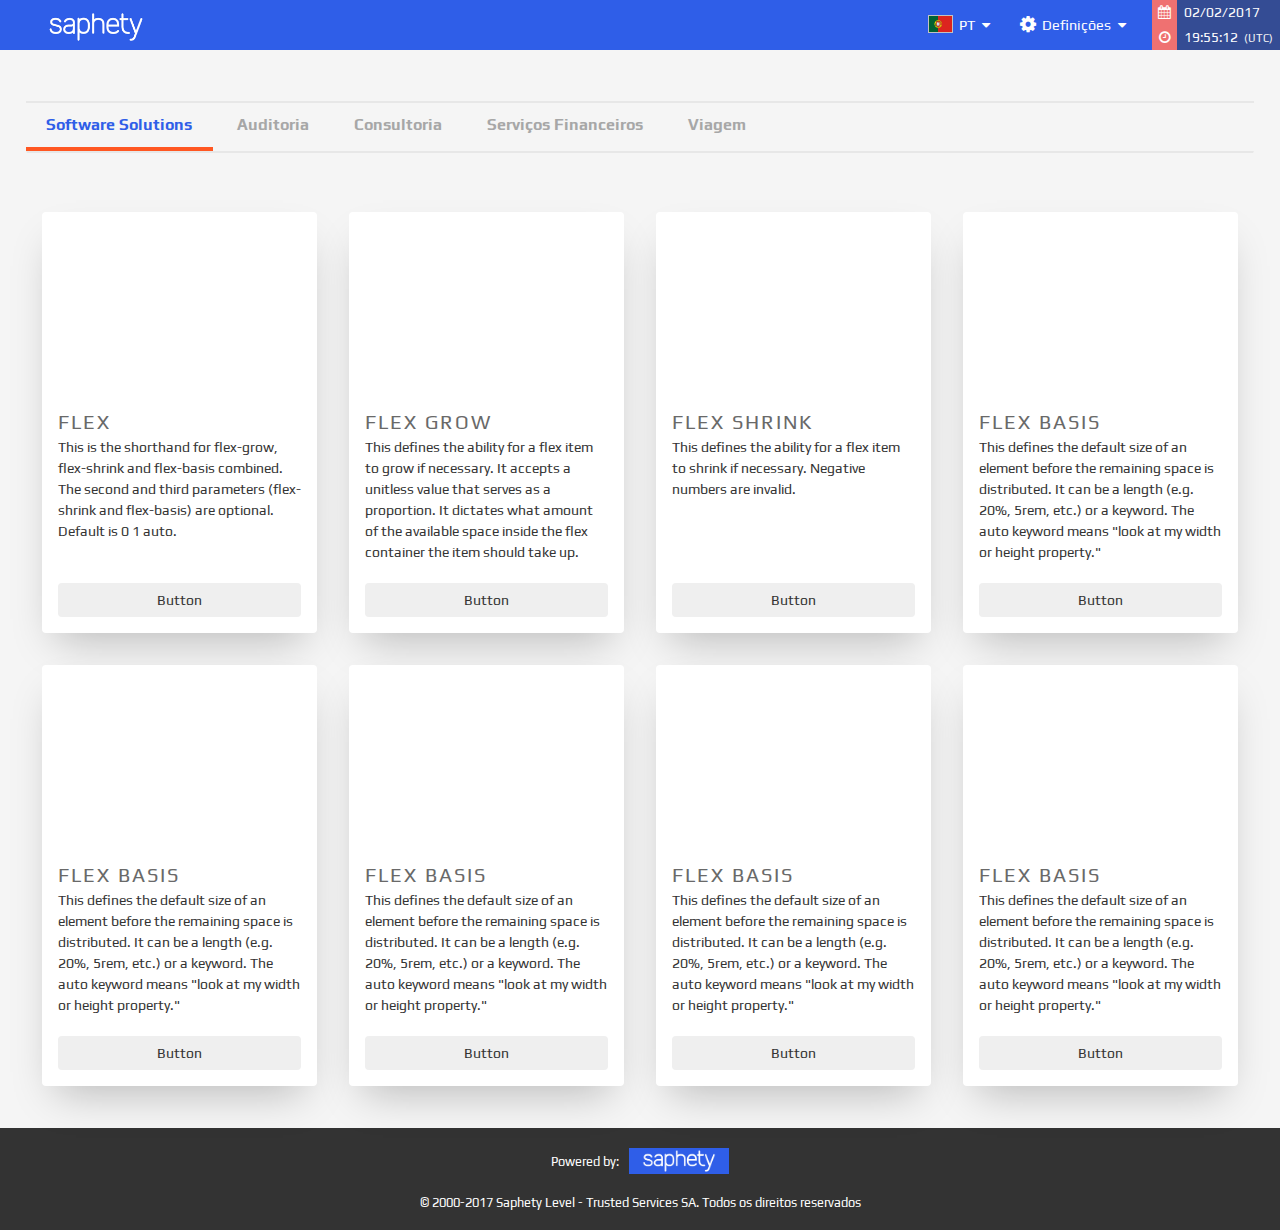
==== commit f55f802d: "files for 08/02/2017" ====
--- a/companies-grid.html
+++ b/companies-grid.html
@@ -1,343 +1,369 @@
-<!DOCTYPE html>
-<html lang="en">
-
-<head>
-    <meta charset="UTF-8">
-    <title>Companies Grid GOV app</title>
-    <!-- <link href="https://fonts.googleapis.com/css?family=Roboto:100,300,400,700" rel="stylesheet"> -->
-    <link href="https://fonts.googleapis.com/css?family=Play:400,700" rel="stylesheet">
-    <!-- Bootstrap -->
-    <link href="css/bootstrap.min.css" rel="stylesheet">
-    <link rel="stylesheet" href="css/font-awesome.min.css">
-    <link rel="stylesheet" href="css/stylo.css">
-</head>
-
-<body class="app-master">
-    <header>
-        <div class="header-wrap">
-            <div class="header-logo">
-                <div class="img-wrap">
-                    <img src="img/power-logo-blue.png" alt="">
-                </div>
-            </div>
-
-            <div class="user-options">
-                <ul class="list-wrap">
-                    <li class="dropdown lang m-r-lg">
-                        <a href="#" class="dropdown-toggle" data-toggle="dropdown" aria-expanded="true">
-                            <div class="">
-                                <img class="flag-fitter" src="img/pt.png" alt="">
-                            </div>
-                            <span>PT</span>
-                            <i class="fa fa-caret-down" aria-hidden="true"></i>
-                        </a>
-                        <ul class="dropdown-menu">
-                            <li><a href="#">Inglês</a></li>
-                            <li><a href="#">Espanhol</a></li>
-                            <li><a href="#">Italiano</a></li>
-                            <li><a href="#">Mandarim</a></li>
-                            <li><a href="#">Alemão</a></li>
-                        </ul>
-                    </li>
-                    <li class="dropdown settings">
-                        <a href="#" class="dropdown-toggle" data-toggle="dropdown" aria-expanded="true">
-                            <div class="">
-                                <i class="fa fa-cog main-icon" aria-hidden="true"></i>
-                            </div>
-                            <span>Definições</span>
-                            <i class="fa fa-caret-down" aria-hidden="true"></i>
-                        </a>
-                        <ul class="dropdown-menu">
-                            <li><a href="#">Entidade</a></li>
-                            <li><a href="#">Utilizadores</a></li>
-                            <li><a href="#">Serviços</a></li>
-                            <li><a href="#">Ajuda</a></li>
-                            <li role="separator" class="divider"></li>
-                            <li><a href="#"><i class="fa fa-power-off m-r" aria-hidden="true"></i>Sair</a></li>
-                        </ul>
-                    </li>
-                </ul>
-            </div>
-            <div class="date-time">
-                <div class="stack">
-                    <div class="icon-wrap">
-                        <i class="fa fa-calendar" aria-hidden="true"></i>
-                    </div>
-                    <span>02/02/2017</span>
-                </div>
-                <div class="stack">
-                    <div class="icon-wrap">
-                        <i class="fa fa-clock-o" aria-hidden="true"></i>
-                    </div>
-                    <span>19:55:12</span><span class="t-zone">(UTC)</span>
-                </div>
-            </div>
-        </div>
-    </header>
-    <div class="app-body">
-        <main class="app-content">
-            <div class="inner-content">
-                <div class="row">
-                    <div class="col-md-12">
-                        <div class="flex-company-grid">
-                            <ul class="cards">
-                                <li class="cards__item">
-                                    <div class="card">
-                                        <div class="card__image card-image-1"></div>
-                                        <div class="card__content">
-                                            <div class="card__title">Flex</div>
-                                            <p class="card__text">This is the shorthand for flex-grow, flex-shrink and flex-basis combined. The second and third parameters (flex-shrink and flex-basis) are optional. Default is 0 1 auto. </p>
-                                            <button class="btn btn--block card__btn">Button</button>
-                                        </div>
-                                    </div>
-                                </li>
-                                <li class="cards__item">
-                                    <div class="card">
-                                        <div class="card__image card-image-2"></div>
-                                        <div class="card__content">
-                                            <div class="card__title">Flex Grow</div>
-                                            <p class="card__text">This defines the ability for a flex item to grow if necessary. It accepts a unitless value that serves as a proportion. It dictates what amount of the available space inside the flex container the item should
-                                                take up.
-                                            </p>
-                                            <button class="btn btn--block card__btn">Button</button>
-                                        </div>
-                                    </div>
-                                </li>
-                                <li class="cards__item">
-                                    <div class="card">
-                                        <div class="card__image card-image-3"></div>
-                                        <div class="card__content">
-                                            <div class="card__title">Flex Shrink</div>
-                                            <p class="card__text">This defines the ability for a flex item to shrink if necessary. Negative numbers are invalid.</p>
-                                            <button class="btn btn--block card__btn">Button</button>
-                                        </div>
-                                    </div>
-                                </li>
-                                <li class="cards__item">
-                                    <div class="card">
-                                        <div class="card__image card-image-4"></div>
-                                        <div class="card__content">
-                                            <div class="card__title">Flex Basis</div>
-                                            <p class="card__text">This defines the default size of an element before the remaining space is distributed. It can be a length (e.g. 20%, 5rem, etc.) or a keyword. The auto keyword means "look at my width or height property."</p>
-                                            <button class="btn btn--block card__btn">Button</button>
-                                        </div>
-                                    </div>
-                                </li>
-                                <li class="cards__item">
-                                    <div class="card">
-                                        <div class="card__image card-image-5"></div>
-                                        <div class="card__content">
-                                            <div class="card__title">Flex Basis</div>
-                                            <p class="card__text">This defines the default size of an element before the remaining space is distributed. It can be a length (e.g. 20%, 5rem, etc.) or a keyword. The auto keyword means "look at my width or height property."</p>
-                                            <button class="btn btn--block card__btn">Button</button>
-                                        </div>
-                                    </div>
-                                </li>
-                                <li class="cards__item">
-                                    <div class="card">
-                                        <div class="card__image card-image-6"></div>
-                                        <div class="card__content">
-                                            <div class="card__title">Flex Basis</div>
-                                            <p class="card__text">This defines the default size of an element before the remaining space is distributed. It can be a length (e.g. 20%, 5rem, etc.) or a keyword. The auto keyword means "look at my width or height property."</p>
-                                            <button class="btn btn--block card__btn">Button</button>
-                                        </div>
-                                    </div>
-                                </li>
-                                <li class="cards__item">
-                                    <div class="card">
-                                        <div class="card__image card-image-7"></div>
-                                        <div class="card__content">
-                                            <div class="card__title">Flex Basis</div>
-                                            <p class="card__text">This defines the default size of an element before the remaining space is distributed. It can be a length (e.g. 20%, 5rem, etc.) or a keyword. The auto keyword means "look at my width or height property."</p>
-                                            <button class="btn btn--block card__btn">Button</button>
-                                        </div>
-                                    </div>
-                                </li>
-                                <li class="cards__item">
-                                    <div class="card">
-                                        <div class="card__image card-image-8"></div>
-                                        <div class="card__content">
-                                            <div class="card__title">Flex Basis</div>
-                                            <p class="card__text">This defines the default size of an element before the remaining space is distributed. It can be a length (e.g. 20%, 5rem, etc.) or a keyword. The auto keyword means "look at my width or height property."</p>
-                                            <button class="btn btn--block card__btn">Button</button>
-                                        </div>
-                                    </div>
-                                </li>
-                            </ul>
-                        </div>
-
-
-                    </div>
-                </div>
-            </div>
-        </main>
-        <nav class="app-main-nav shadow-1 is-hidden">
-            <div class="sidebar" id="nav">
-                <aside class="menu">
-                    <!-- <p class="main-title">Requisições</p> -->
-                    <p class="menu-label m-t-lg"><i class="fa fa-files-o" aria-hidden="true"></i>Procedimentos</p>
-                    <ul class="menu-list m-b-xl">
-                        <li>
-                            <a href="#">Esclarecimentos por Responder</a>
-                        </li>
-                        <li>
-                            <a href="#">Erros e Omissões</a>
-                        </li>
-                        <li>
-                            <a href="#">Pedidos de Acesso a Procedimentos por Autorizar</a>
-                        </li>
-                        <li>
-                            <a href="#">Aguardar a minha Aprovação</a>
-                        </li>
-                        <li>
-                            <a href="#">Notificações por ler</a>
-                        </li>
-                    </ul>
-                    <p class="menu-label"><i class="fa fa-bookmark" aria-hidden="true"></i>Estados</p>
-                    <ul class="menu-list">
-                        <li>
-                            <a href="#">Em Composição</a>
-                        </li>
-                        <li>
-                            <a href="#">Em Retificação</a>
-                        </li>
-                        <li>
-                            <a href="#">Aguardar Geração de Chaves</a>
-                        </li>
-                        <li>
-                            <a href="#">Aguardar Publicação/Envio do Convite</a>
-                        </li>
-                        <li>
-                            <a href="#">Aguardar Respostas</a>
-                        </li>
-                        <li>
-                            <a href="#">Em suspensão</a>
-                        </li>
-                        <li>
-                            <a href="#">Aguardar Abertura</a>
-                        </li>
-                        <li>
-                            <a href="#">Em Abertura</a>
-                        </li>
-                        <li>
-                            <a href="#">Em Análise de Respostas</a>
-                        </li>
-                        <li>
-                            <a href="#">Em Negociação</a>
-                        </li>
-                        <li>
-                            <a href="#">Em Audiência Prévia</a>
-                        </li>
-                        <li>
-                            <a href="#">Em Habilitação</a>
-                        </li>
-                        <li>
-                            <a href="#">Em Contratação</a>
-                        </li>
-                        <li>
-                            <a href="#">Concluídos</a>
-                        </li>
-                        <li>
-                            <a href="#">Cancelados/Recusados</a>
-                        </li>
-                    </ul>
-                </aside>
-            </div>
-        </nav>
-        <aside class="app-aux-nav shadow-2 is-hidden">
-            <div class="sidebar" id="aux">
-                <aside class="menu">
-                    <!-- <p class="main-title">Ações</p> -->
-                    <p class="menu-label m-t-lg"><i class="fa fa-pencil" aria-hidden="true"></i>Criar Procedimento</p>
-                    <ul class="menu-list m-b-xl">
-                        <li>
-                            <a href="#">Ajuste Directo - Regime Simplificado</a>
-                        </li>
-                        <li>
-                            <a href="#">Ajuste Directo - Regime Geral</a>
-                        </li>
-                        <li>
-                            <a href="#">Concurso Público Normal</a>
-                        </li>
-                        <li>
-                            <a href="#">Concurso Público Urgente</a>
-                        </li>
-                        <li>
-                            <a href="#">Concurso Limnitado por Prévia Qualificação</a>
-                        </li>
-                        <li>
-                            <a href="#">Diálogo Concorrencial</a>
-                        </li>
-                        <li>
-                            <a href="#">Sistema Aquisição Dinâmico</a>
-                        </li>
-                        <li>
-                            <a href="#">Sistema de Qualificação</a>
-                        </li>
-                        <li>
-                            <a href="#">Concurso de Conceção</a>
-                        </li>
-                        <li>
-                            <a href="#">Concurso de Conceção Limitado por Prévia Qualificação</a>
-                        </li>
-                    </ul>
-                    <p class="menu-label"><i class="fa fa-ellipsis-h" aria-hidden="true"></i>Outros Procedimentos</p>
-                    <ul class="menu-list">
-                        <li>
-                            <a href="#">Gerar chaves</a>
-                        </li>
-                        <li>
-                            <a href="#">Editar Procedimentso</a>
-                        </li>
-                        <li>
-                            <a href="#">Publicar Anúncios/Enviar Convites</a>
-                        </li>
-                        <li>
-                            <a href="#">Disponibilizar Acesso a Procedimentos</a>
-                        </li>
-                        <li>
-                            <a href="#">Prestar/Pedir Esclarecimentos</a>
-                        </li>
-                        <li>
-                            <a href="#">Adjudicar e Habilitar</a>
-                        </li>
-                        <li>
-                            <a href="#">Notificações</a>
-                        </li>
-                        <li>
-                            <a href="#">Pesquisar Procedimentos</a>
-                        </li>
-                        <li>
-                            <a href="#">Pesquisar Fornecedores</a>
-                        </li>
-                    </ul>
-                    <p class="menu-label">Relatórios</p>
-                    <ul class="menu-list m-b-xl">
-                        <li>
-                            <a href="#">Relatórios de Atividade</a>
-                        </li>
-                    </ul>
-                </aside>
-            </div>
-        </aside>
-    </div>
-    <footer>
-        <div class="footer-wrap">
-            <div class="powered">
-                Powered by:
-                <div class="img-power-wrap">
-                    <img src="img/power-logo-blue.png" alt="">
-                </div>
-            </div>
-            <div class="copy">
-                © 2000-2017 Saphety Level - Trusted Services SA. Todos os direitos reservados
-            </div>
-        </div>
-    </footer>
-    <!-- jQuery (necessary for Bootstrap's JavaScript plugins) -->
-    <script src="https://ajax.googleapis.com/ajax/libs/jquery/1.12.4/jquery.min.js"></script>
-    <!-- Include all compiled plugins (below), or include individual files as needed -->
-    <script src="js/bootstrap.min.js"></script>
-</body>
-
-</html>
+<!DOCTYPE html>
+<html lang="en">
+
+<head>
+    <meta charset="UTF-8">
+    <title>Companies Grid GOV app</title>
+    <!-- <link href="https://fonts.googleapis.com/css?family=Roboto:100,300,400,700" rel="stylesheet"> -->
+    <link href="https://fonts.googleapis.com/css?family=Play:400,700" rel="stylesheet">
+    <!-- Bootstrap -->
+    <link href="css/bootstrap.min.css" rel="stylesheet">
+    <link rel="stylesheet" href="css/font-awesome.min.css">
+    <link rel="stylesheet" href="css/stylo.css">
+</head>
+
+<body class="app-master">
+    <header>
+        <div class="header-wrap">
+            <div class="header-logo">
+                <div class="img-wrap">
+                    <img src="img/power-logo-blue.png" alt="">
+                </div>
+            </div>
+            <div class="user-options">
+                <ul class="list-wrap">
+                    <li class="dropdown lang m-r-lg">
+                        <a href="#" class="dropdown-toggle" data-toggle="dropdown" aria-expanded="true">
+                            <div class="">
+                                <img class="flag-fitter" src="img/pt.png" alt="">
+                            </div>
+                            <span>PT</span>
+                            <i class="fa fa-caret-down" aria-hidden="true"></i>
+                        </a>
+                        <ul class="dropdown-menu">
+                            <li><a href="#">Inglês</a></li>
+                            <li><a href="#">Espanhol</a></li>
+                            <li><a href="#">Italiano</a></li>
+                            <li><a href="#">Mandarim</a></li>
+                            <li><a href="#">Alemão</a></li>
+                        </ul>
+                    </li>
+                    <li class="dropdown settings">
+                        <a href="#" class="dropdown-toggle" data-toggle="dropdown" aria-expanded="true">
+                            <div class="">
+                                <i class="fa fa-cog main-icon" aria-hidden="true"></i>
+                            </div>
+                            <span>Definições</span>
+                            <i class="fa fa-caret-down" aria-hidden="true"></i>
+                        </a>
+                        <ul class="dropdown-menu">
+                            <li><a href="#">Entidade</a></li>
+                            <li><a href="#">Utilizadores</a></li>
+                            <li><a href="#">Serviços</a></li>
+                            <li><a href="#">Ajuda</a></li>
+                            <li role="separator" class="divider"></li>
+                            <li><a href="#"><i class="fa fa-power-off m-r" aria-hidden="true"></i>Sair</a></li>
+                        </ul>
+                    </li>
+                </ul>
+            </div>
+            <div class="date-time">
+                <div class="stack">
+                    <div class="icon-wrap">
+                        <i class="fa fa-calendar" aria-hidden="true"></i>
+                    </div>
+                    <span>02/02/2017</span>
+                </div>
+                <div class="stack">
+                    <div class="icon-wrap">
+                        <i class="fa fa-clock-o" aria-hidden="true"></i>
+                    </div>
+                    <span>19:55:12</span><span class="t-zone">(UTC)</span>
+                </div>
+            </div>
+        </div>
+    </header>
+    <div class="app-body">
+        <main class="app-content">
+            <div class="inner-content">
+                <div class="row">
+                    <div class="col-md-12">
+                        <div class="tabs-wrap m-t">
+                            <div class="tabs">
+                                <input type="radio" name="tabs" id="tab1" checked="checked">
+                                <label class="tab-label" for="tab1">Software Solutions</label>
+                                <div class="tab">
+
+                                </div>
+                                <input type="radio" name="tabs" id="tab2">
+                                <label class="tab-label" for="tab2">Auditoria</label>
+                                <div class="tab">
+
+                                </div>
+                                <input type="radio" name="tabs" id="tab3">
+                                <label class="tab-label" for="tab3">Consultoria</label>
+                                <div class="tab">
+
+                                </div>
+                                <input type="radio" name="tabs" id="tab4">
+                                <label class="tab-label" for="tab4">Serviços Financeiros</label>
+                                <div class="tab">
+
+                                </div>
+                                <input type="radio" name="tabs" id="tab5">
+                                <label class="tab-label" for="tab5">Viagem</label>
+                                <div class="tab">
+
+                                </div>
+                            </div>
+                        </div>
+                        <div class="flex-company-grid">
+                            <ul class="cards">
+                                <li class="cards__item">
+                                    <div class="card">
+                                        <div class="card__image card-image-1"></div>
+                                        <div class="card__content">
+                                            <div class="card__title">Flex</div>
+                                            <p class="card__text">This is the shorthand for flex-grow, flex-shrink and flex-basis combined. The second and third parameters (flex-shrink and flex-basis) are optional. Default is 0 1 auto. </p>
+                                            <button class="btn btn--block card__btn">Button</button>
+                                        </div>
+                                    </div>
+                                </li>
+                                <li class="cards__item">
+                                    <div class="card">
+                                        <div class="card__image card-image-2"></div>
+                                        <div class="card__content">
+                                            <div class="card__title">Flex Grow</div>
+                                            <p class="card__text">This defines the ability for a flex item to grow if necessary. It accepts a unitless value that serves as a proportion. It dictates what amount of the available space inside the flex container the item should
+                                                take up.
+                                            </p>
+                                            <button class="btn btn--block card__btn">Button</button>
+                                        </div>
+                                    </div>
+                                </li>
+                                <li class="cards__item">
+                                    <div class="card">
+                                        <div class="card__image card-image-3"></div>
+                                        <div class="card__content">
+                                            <div class="card__title">Flex Shrink</div>
+                                            <p class="card__text">This defines the ability for a flex item to shrink if necessary. Negative numbers are invalid.</p>
+                                            <button class="btn btn--block card__btn">Button</button>
+                                        </div>
+                                    </div>
+                                </li>
+                                <li class="cards__item">
+                                    <div class="card">
+                                        <div class="card__image card-image-4"></div>
+                                        <div class="card__content">
+                                            <div class="card__title">Flex Basis</div>
+                                            <p class="card__text">This defines the default size of an element before the remaining space is distributed. It can be a length (e.g. 20%, 5rem, etc.) or a keyword. The auto keyword means "look at my width or height property."</p>
+                                            <button class="btn btn--block card__btn">Button</button>
+                                        </div>
+                                    </div>
+                                </li>
+                                <li class="cards__item">
+                                    <div class="card">
+                                        <div class="card__image card-image-5"></div>
+                                        <div class="card__content">
+                                            <div class="card__title">Flex Basis</div>
+                                            <p class="card__text">This defines the default size of an element before the remaining space is distributed. It can be a length (e.g. 20%, 5rem, etc.) or a keyword. The auto keyword means "look at my width or height property."</p>
+                                            <button class="btn btn--block card__btn">Button</button>
+                                        </div>
+                                    </div>
+                                </li>
+                                <li class="cards__item">
+                                    <div class="card">
+                                        <div class="card__image card-image-6"></div>
+                                        <div class="card__content">
+                                            <div class="card__title">Flex Basis</div>
+                                            <p class="card__text">This defines the default size of an element before the remaining space is distributed. It can be a length (e.g. 20%, 5rem, etc.) or a keyword. The auto keyword means "look at my width or height property."</p>
+                                            <button class="btn btn--block card__btn">Button</button>
+                                        </div>
+                                    </div>
+                                </li>
+                                <li class="cards__item">
+                                    <div class="card">
+                                        <div class="card__image card-image-7"></div>
+                                        <div class="card__content">
+                                            <div class="card__title">Flex Basis</div>
+                                            <p class="card__text">This defines the default size of an element before the remaining space is distributed. It can be a length (e.g. 20%, 5rem, etc.) or a keyword. The auto keyword means "look at my width or height property."</p>
+                                            <button class="btn btn--block card__btn">Button</button>
+                                        </div>
+                                    </div>
+                                </li>
+                                <li class="cards__item">
+                                    <div class="card">
+                                        <div class="card__image card-image-8"></div>
+                                        <div class="card__content">
+                                            <div class="card__title">Flex Basis</div>
+                                            <p class="card__text">This defines the default size of an element before the remaining space is distributed. It can be a length (e.g. 20%, 5rem, etc.) or a keyword. The auto keyword means "look at my width or height property."</p>
+                                            <button class="btn btn--block card__btn">Button</button>
+                                        </div>
+                                    </div>
+                                </li>
+                            </ul>
+                        </div>
+                    </div>
+                </div>
+            </div>
+        </main>
+        <nav class="app-main-nav shadow-1 is-hidden">
+            <div class="sidebar" id="nav">
+                <aside class="menu">
+                    <!-- <p class="main-title">Requisições</p> -->
+                    <p class="menu-label m-t-lg"><i class="fa fa-files-o" aria-hidden="true"></i>Procedimentos</p>
+                    <ul class="menu-list m-b-xl">
+                        <li>
+                            <a href="#">Esclarecimentos por Responder</a>
+                        </li>
+                        <li>
+                            <a href="#">Erros e Omissões</a>
+                        </li>
+                        <li>
+                            <a href="#">Pedidos de Acesso a Procedimentos por Autorizar</a>
+                        </li>
+                        <li>
+                            <a href="#">Aguardar a minha Aprovação</a>
+                        </li>
+                        <li>
+                            <a href="#">Notificações por ler</a>
+                        </li>
+                    </ul>
+                    <p class="menu-label"><i class="fa fa-bookmark" aria-hidden="true"></i>Estados</p>
+                    <ul class="menu-list">
+                        <li>
+                            <a href="#">Em Composição</a>
+                        </li>
+                        <li>
+                            <a href="#">Em Retificação</a>
+                        </li>
+                        <li>
+                            <a href="#">Aguardar Geração de Chaves</a>
+                        </li>
+                        <li>
+                            <a href="#">Aguardar Publicação/Envio do Convite</a>
+                        </li>
+                        <li>
+                            <a href="#">Aguardar Respostas</a>
+                        </li>
+                        <li>
+                            <a href="#">Em suspensão</a>
+                        </li>
+                        <li>
+                            <a href="#">Aguardar Abertura</a>
+                        </li>
+                        <li>
+                            <a href="#">Em Abertura</a>
+                        </li>
+                        <li>
+                            <a href="#">Em Análise de Respostas</a>
+                        </li>
+                        <li>
+                            <a href="#">Em Negociação</a>
+                        </li>
+                        <li>
+                            <a href="#">Em Audiência Prévia</a>
+                        </li>
+                        <li>
+                            <a href="#">Em Habilitação</a>
+                        </li>
+                        <li>
+                            <a href="#">Em Contratação</a>
+                        </li>
+                        <li>
+                            <a href="#">Concluídos</a>
+                        </li>
+                        <li>
+                            <a href="#">Cancelados/Recusados</a>
+                        </li>
+                    </ul>
+                </aside>
+            </div>
+        </nav>
+        <aside class="app-aux-nav shadow-2 is-hidden">
+            <div class="sidebar" id="aux">
+                <aside class="menu">
+                    <!-- <p class="main-title">Ações</p> -->
+                    <p class="menu-label m-t-lg"><i class="fa fa-pencil" aria-hidden="true"></i>Criar Procedimento</p>
+                    <ul class="menu-list m-b-xl">
+                        <li>
+                            <a href="#">Ajuste Directo - Regime Simplificado</a>
+                        </li>
+                        <li>
+                            <a href="#">Ajuste Directo - Regime Geral</a>
+                        </li>
+                        <li>
+                            <a href="#">Concurso Público Normal</a>
+                        </li>
+                        <li>
+                            <a href="#">Concurso Público Urgente</a>
+                        </li>
+                        <li>
+                            <a href="#">Concurso Limnitado por Prévia Qualificação</a>
+                        </li>
+                        <li>
+                            <a href="#">Diálogo Concorrencial</a>
+                        </li>
+                        <li>
+                            <a href="#">Sistema Aquisição Dinâmico</a>
+                        </li>
+                        <li>
+                            <a href="#">Sistema de Qualificação</a>
+                        </li>
+                        <li>
+                            <a href="#">Concurso de Conceção</a>
+                        </li>
+                        <li>
+                            <a href="#">Concurso de Conceção Limitado por Prévia Qualificação</a>
+                        </li>
+                    </ul>
+                    <p class="menu-label"><i class="fa fa-ellipsis-h" aria-hidden="true"></i>Outros Procedimentos</p>
+                    <ul class="menu-list">
+                        <li>
+                            <a href="#">Gerar chaves</a>
+                        </li>
+                        <li>
+                            <a href="#">Editar Procedimentso</a>
+                        </li>
+                        <li>
+                            <a href="#">Publicar Anúncios/Enviar Convites</a>
+                        </li>
+                        <li>
+                            <a href="#">Disponibilizar Acesso a Procedimentos</a>
+                        </li>
+                        <li>
+                            <a href="#">Prestar/Pedir Esclarecimentos</a>
+                        </li>
+                        <li>
+                            <a href="#">Adjudicar e Habilitar</a>
+                        </li>
+                        <li>
+                            <a href="#">Notificações</a>
+                        </li>
+                        <li>
+                            <a href="#">Pesquisar Procedimentos</a>
+                        </li>
+                        <li>
+                            <a href="#">Pesquisar Fornecedores</a>
+                        </li>
+                    </ul>
+                    <p class="menu-label">Relatórios</p>
+                    <ul class="menu-list m-b-xl">
+                        <li>
+                            <a href="#">Relatórios de Atividade</a>
+                        </li>
+                    </ul>
+                </aside>
+            </div>
+        </aside>
+    </div>
+    <footer>
+        <div class="footer-wrap">
+            <div class="powered">
+                Powered by:
+                <div class="img-power-wrap">
+                    <img src="img/power-logo-blue.png" alt="">
+                </div>
+            </div>
+            <div class="copy">
+                © 2000-2017 Saphety Level - Trusted Services SA. Todos os direitos reservados
+            </div>
+        </div>
+    </footer>
+    <!-- jQuery (necessary for Bootstrap's JavaScript plugins) -->
+    <script src="https://ajax.googleapis.com/ajax/libs/jquery/1.12.4/jquery.min.js"></script>
+    <!-- Include all compiled plugins (below), or include individual files as needed -->
+    <script src="js/bootstrap.min.js"></script>
+</body>
+
+</html>
--- a/css/stylo.css
+++ b/css/stylo.css
@@ -240,7 +240,7 @@
 }
 
 .sidebar .menu .menu-label {
-    background-color: #ececec;
+    background-color: #e8e8e8;
     color: #2f5ee8;
     font-weight: bold;
     padding: 10px 0 10px 8px
@@ -281,9 +281,7 @@
     position: relative;
 }
 
-.sidebar.affix-selector .menu .menu-list li.active {
-    background: #f5f5f5;
-}
+.sidebar.affix-selector .menu .menu-list li.active {}
 
 .sidebar.affix-selector .menu .menu-list li.checked::after {
     content: "\f00c";
@@ -310,7 +308,6 @@
 
 .sidebar.affix-selector .menu .menu-list li.active a {
     font-weight: 900;
-    color: #2f5ee8;
 }
 
 .menu-list a {
@@ -592,7 +589,6 @@
     flex-direction: row;
     border-bottom: 1px solid #f5f5f5;
     padding: 20px 0 30px;
-    margin-right: 20px;
 }
 
 .news-activity-list .news-element i {
@@ -1084,6 +1080,7 @@
     -ms-flex-wrap: wrap;
     flex-wrap: wrap;
     background: #f5f5f5;
+    border-top: 2px solid #e7e7e7;
 }
 
 .tabs .tab-label {
@@ -1117,6 +1114,7 @@
     padding: 1rem;
     background: transparent;
     font-size: 0.9em;
+    border-top: 2px solid #e7e7e7;
     border-left: 1px solid #f5f5f5;
     border-right: 1px solid #f5f5f5;
     border-bottom: 1px solid #f5f5f5;
@@ -1847,6 +1845,10 @@
     background: #fff;
 }
 
+.md-card.fixed-size {
+    width: 500px;
+}
+
 .card-stats .card-header {
     float: left;
     text-align: center;
@@ -1857,11 +1859,10 @@
     text-align: center;
 }
 
-.md-card .card-header.card-image {
+.md-card.card-image .card-header {
     background: #eee url(http://www.smallbusinessdoctors.com/wp-content/uploads/2015/09/business-consulting2.jpg) center center;
-    width: 97.2%;
+    width: 96.5%;
     height: 270px;
-    /* border: 1px solid red; */
     text-indent: -9999px;
 }
 
@@ -1895,6 +1896,10 @@
     background-color: #999999;
 }
 
+.card-module .card-header.md {
+    padding: 15px;
+}
+
 .card-module .card-header.logo {
     padding: 0;
     background-color: transparent;
@@ -1928,6 +1933,10 @@
     padding-top: 10px;
 }
 
+.card-image .card-content {
+    padding: 30px 20px;
+}
+
 .card-module .card-title {
     text-align: left;
     padding: 10px 20px;
@@ -2000,9 +2009,191 @@
     color: #9E9E9E;
 }
 
-.details-display h5 {
-    font-size: 1em;
-    font-weight: 600;
+.card-description {
+    line-height: 1.5em;
+}
+
+
+/*COMPANY PAGE*/
+
+.company-page .form-flex .form-group label {
+    font-size: 0.8em;
+    color: #757575;
+    text-transform: uppercase;
+}
+
+
+/*TREE VIEW LIST*/
+
+
+/*CATALOG*/
+
+.catalog-menu {
+    /*background-color: #f5f5f5;
+    color: #fff;
+    border: 1px solid #e6e6e6;
+    border-radius: 3px;*/
+}
+
+.catalog-menu a {
+    color: #fff;
+    text-decoration: none;
+}
+
+.catalog-menu.width-350 {
+    width: 350px;
+}
+
+
+/* List */
+
+.catalog-menu ul {
+    list-style: none;
+    margin: 0;
+    padding: 10px 0 0 0;
+    position: relative;
+}
+
+.catalog-menu ul ul:before {
+    content: '';
+    position: absolute;
+    top: 0;
+    bottom: 16px;
+    left: 6px;
+    border-left: 1px dashed #9c9c9c;
+}
+
+.catalog-menu>ul {
+    padding: 10px 0 0;
+}
+
+.catalog-menu>ul ul {
+    padding-left: 16px;
+}
+
+
+/* List items */
+
+.catalog-menu ul li {
+    display: block;
+    position: relative;
+    margin-bottom: 5px;
+}
+
+.catalog-menu>ul ul li:before {
+    content: '';
+    display: block;
+    height: 0px;
+    width: 20px;
+    border-bottom: 1px solid #b7b7b7;
+    position: absolute;
+    left: -10px;
+    top: 17px;
+}
+
+.catalog-menu>ul ul li:after {
+    /*content: '';
+    display: block;
+    height: 43px;
+    width: 0;
+    border-left: 1px solid #7A7F87;
+    position: absolute;
+    left: -10px;
+    top: -27px;*/
+}
+
+.catalog-menu>ul ul li.group-lvl:before {
+    width: 7px;
+}
+
+.catalog-menu>ul ul li:first-child:after {
+    height: 28px;
+    top: -12px;
+}
+
+
+/* Links */
+
+.catalog-menu ul a {
+    display: block;
+    padding: 6px 18px;
+    height: 34px;
+    line-height: 20px;
+    position: relative;
+    font-size: 0.9em;
+    color: #757575;
+    transition: 100ms;
+}
+
+.catalog-menu ul a i {
+    margin-right: 3px;
+}
+
+.catalog-menu ul a:hover {
+    color: #212121;
+}
+
+.catalog-menu ul a.active {
+    color: #39C;
+}
+
+.catalog-menu ul a>svg {
+    fill: currentColor;
+    width: 15px;
+    height: 15px;
+    position: relative;
+    top: 2px;
+    margin-right: 6px;
+}
+
+.catalog-menu li.sub-nav>a:before {
+    position: absolute;
+    left: 4px;
+    top: 14px;
+    content: '';
+    width: 7px;
+    height: 7px;
+    border-bottom: 1px solid #757575;
+    border-right: 1px solid #757575;
+    -ms-transform: rotate(-45deg);
+    -webkit-transform: rotate(-45deg);
+    transform: rotate(-45deg);
+}
+
+.catalog-menu li.sub-nav.open>a:before {
+    -ms-transform: rotate(45deg);
+    -webkit-transform: rotate(45deg);
+    transform: rotate(45deg);
+}
+
+.catalog-menu li.sub-nav.open>a {
+    color: #212121;
+}
+
+.catalog-menu li.sub-nav>ul {
+    display: block;
+    margin-top: -5px;
+}
+
+.catalog-menu li.sub-nav.open>ul {
+    display: block;
+}
+
+.catalog-menu ul li.sub-nav a.idle+ul {
+    display: none;
+}
+
+.catalog-menu ul li .counter {
+    background: #78909C;
+    padding: 1px 5px;
+    border-radius: 3px;
+    color: whitesmoke;
+    font-size: 0.85em;
+    margin-left: 3px;
+}
+
+.catalog-menu ul li a+ul li a {
+    font-size: 0.8em;
 }
 
 
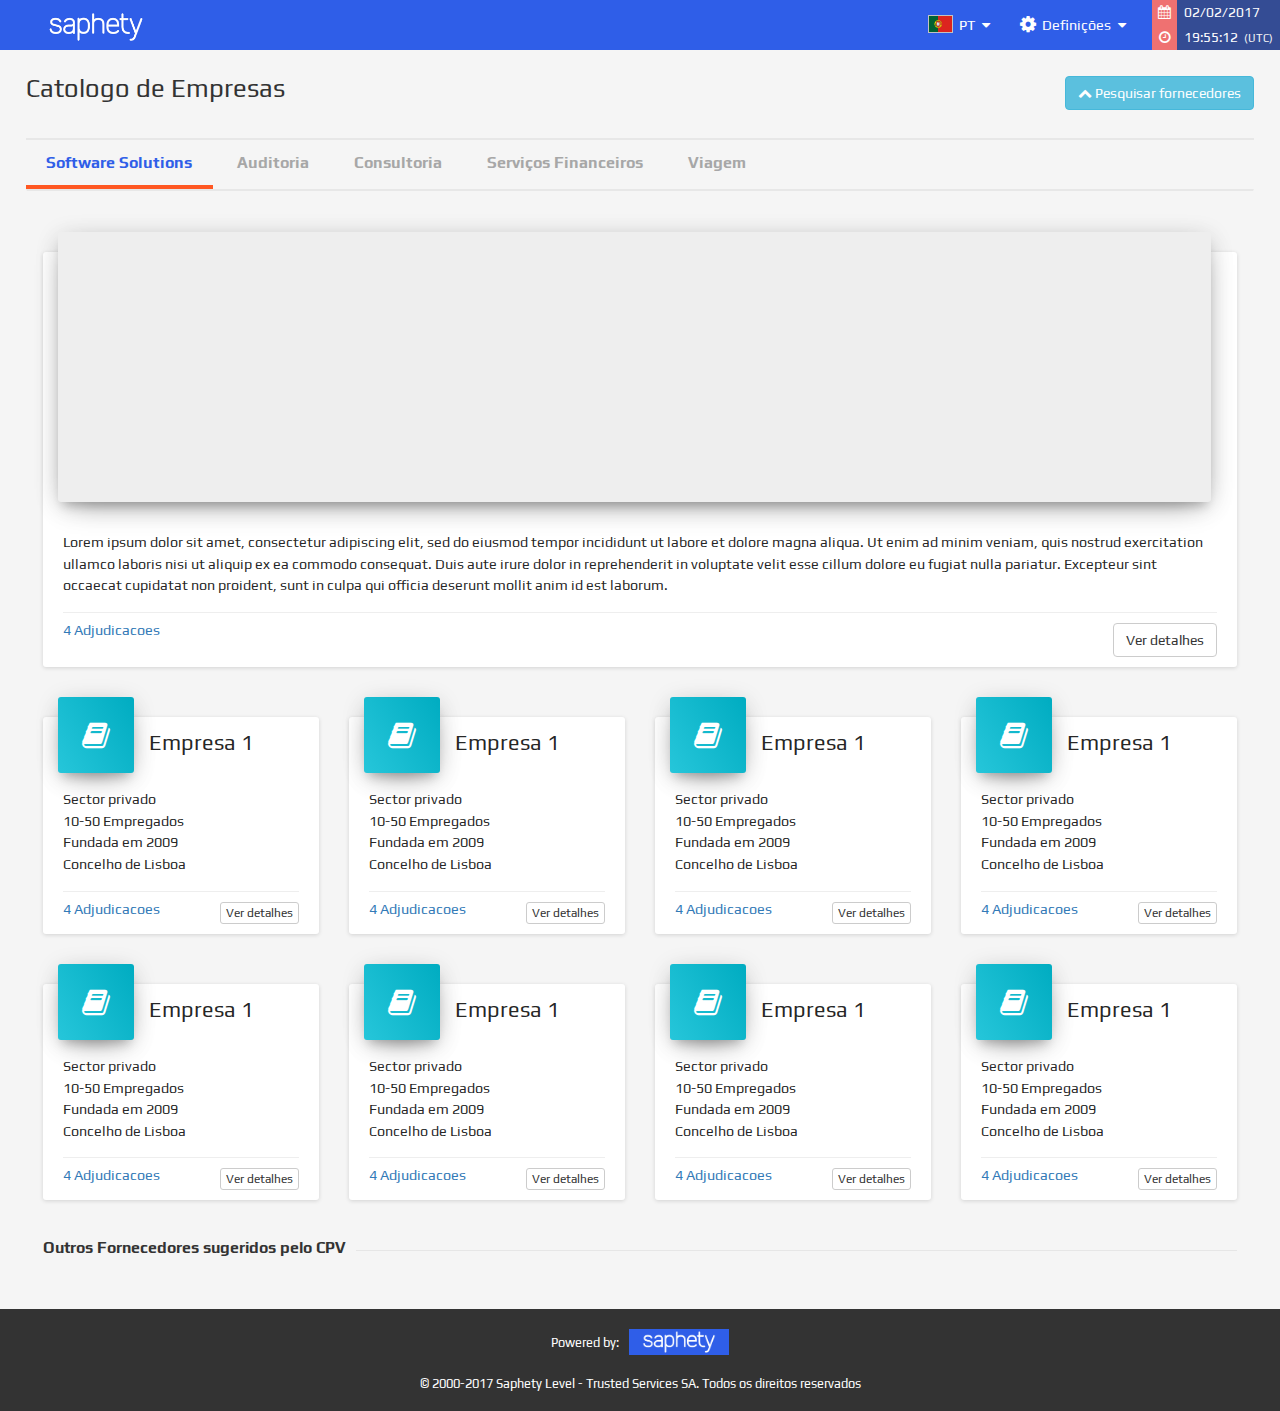
==== commit fe607467: "files for 09/02/2017 - night shift" ====
--- a/companies-grid.html
+++ b/companies-grid.html
@@ -1,369 +1,607 @@
-<!DOCTYPE html>
-<html lang="en">
-
-<head>
-    <meta charset="UTF-8">
-    <title>Companies Grid GOV app</title>
-    <!-- <link href="https://fonts.googleapis.com/css?family=Roboto:100,300,400,700" rel="stylesheet"> -->
-    <link href="https://fonts.googleapis.com/css?family=Play:400,700" rel="stylesheet">
-    <!-- Bootstrap -->
-    <link href="css/bootstrap.min.css" rel="stylesheet">
-    <link rel="stylesheet" href="css/font-awesome.min.css">
-    <link rel="stylesheet" href="css/stylo.css">
-</head>
-
-<body class="app-master">
-    <header>
-        <div class="header-wrap">
-            <div class="header-logo">
-                <div class="img-wrap">
-                    <img src="img/power-logo-blue.png" alt="">
-                </div>
-            </div>
-            <div class="user-options">
-                <ul class="list-wrap">
-                    <li class="dropdown lang m-r-lg">
-                        <a href="#" class="dropdown-toggle" data-toggle="dropdown" aria-expanded="true">
-                            <div class="">
-                                <img class="flag-fitter" src="img/pt.png" alt="">
-                            </div>
-                            <span>PT</span>
-                            <i class="fa fa-caret-down" aria-hidden="true"></i>
-                        </a>
-                        <ul class="dropdown-menu">
-                            <li><a href="#">Inglês</a></li>
-                            <li><a href="#">Espanhol</a></li>
-                            <li><a href="#">Italiano</a></li>
-                            <li><a href="#">Mandarim</a></li>
-                            <li><a href="#">Alemão</a></li>
-                        </ul>
-                    </li>
-                    <li class="dropdown settings">
-                        <a href="#" class="dropdown-toggle" data-toggle="dropdown" aria-expanded="true">
-                            <div class="">
-                                <i class="fa fa-cog main-icon" aria-hidden="true"></i>
-                            </div>
-                            <span>Definições</span>
-                            <i class="fa fa-caret-down" aria-hidden="true"></i>
-                        </a>
-                        <ul class="dropdown-menu">
-                            <li><a href="#">Entidade</a></li>
-                            <li><a href="#">Utilizadores</a></li>
-                            <li><a href="#">Serviços</a></li>
-                            <li><a href="#">Ajuda</a></li>
-                            <li role="separator" class="divider"></li>
-                            <li><a href="#"><i class="fa fa-power-off m-r" aria-hidden="true"></i>Sair</a></li>
-                        </ul>
-                    </li>
-                </ul>
-            </div>
-            <div class="date-time">
-                <div class="stack">
-                    <div class="icon-wrap">
-                        <i class="fa fa-calendar" aria-hidden="true"></i>
-                    </div>
-                    <span>02/02/2017</span>
-                </div>
-                <div class="stack">
-                    <div class="icon-wrap">
-                        <i class="fa fa-clock-o" aria-hidden="true"></i>
-                    </div>
-                    <span>19:55:12</span><span class="t-zone">(UTC)</span>
-                </div>
-            </div>
-        </div>
-    </header>
-    <div class="app-body">
-        <main class="app-content">
-            <div class="inner-content">
-                <div class="row">
-                    <div class="col-md-12">
-                        <div class="tabs-wrap m-t">
-                            <div class="tabs">
-                                <input type="radio" name="tabs" id="tab1" checked="checked">
-                                <label class="tab-label" for="tab1">Software Solutions</label>
-                                <div class="tab">
-
-                                </div>
-                                <input type="radio" name="tabs" id="tab2">
-                                <label class="tab-label" for="tab2">Auditoria</label>
-                                <div class="tab">
-
-                                </div>
-                                <input type="radio" name="tabs" id="tab3">
-                                <label class="tab-label" for="tab3">Consultoria</label>
-                                <div class="tab">
-
-                                </div>
-                                <input type="radio" name="tabs" id="tab4">
-                                <label class="tab-label" for="tab4">Serviços Financeiros</label>
-                                <div class="tab">
-
-                                </div>
-                                <input type="radio" name="tabs" id="tab5">
-                                <label class="tab-label" for="tab5">Viagem</label>
-                                <div class="tab">
-
-                                </div>
-                            </div>
-                        </div>
-                        <div class="flex-company-grid">
-                            <ul class="cards">
-                                <li class="cards__item">
-                                    <div class="card">
-                                        <div class="card__image card-image-1"></div>
-                                        <div class="card__content">
-                                            <div class="card__title">Flex</div>
-                                            <p class="card__text">This is the shorthand for flex-grow, flex-shrink and flex-basis combined. The second and third parameters (flex-shrink and flex-basis) are optional. Default is 0 1 auto. </p>
-                                            <button class="btn btn--block card__btn">Button</button>
-                                        </div>
-                                    </div>
-                                </li>
-                                <li class="cards__item">
-                                    <div class="card">
-                                        <div class="card__image card-image-2"></div>
-                                        <div class="card__content">
-                                            <div class="card__title">Flex Grow</div>
-                                            <p class="card__text">This defines the ability for a flex item to grow if necessary. It accepts a unitless value that serves as a proportion. It dictates what amount of the available space inside the flex container the item should
-                                                take up.
-                                            </p>
-                                            <button class="btn btn--block card__btn">Button</button>
-                                        </div>
-                                    </div>
-                                </li>
-                                <li class="cards__item">
-                                    <div class="card">
-                                        <div class="card__image card-image-3"></div>
-                                        <div class="card__content">
-                                            <div class="card__title">Flex Shrink</div>
-                                            <p class="card__text">This defines the ability for a flex item to shrink if necessary. Negative numbers are invalid.</p>
-                                            <button class="btn btn--block card__btn">Button</button>
-                                        </div>
-                                    </div>
-                                </li>
-                                <li class="cards__item">
-                                    <div class="card">
-                                        <div class="card__image card-image-4"></div>
-                                        <div class="card__content">
-                                            <div class="card__title">Flex Basis</div>
-                                            <p class="card__text">This defines the default size of an element before the remaining space is distributed. It can be a length (e.g. 20%, 5rem, etc.) or a keyword. The auto keyword means "look at my width or height property."</p>
-                                            <button class="btn btn--block card__btn">Button</button>
-                                        </div>
-                                    </div>
-                                </li>
-                                <li class="cards__item">
-                                    <div class="card">
-                                        <div class="card__image card-image-5"></div>
-                                        <div class="card__content">
-                                            <div class="card__title">Flex Basis</div>
-                                            <p class="card__text">This defines the default size of an element before the remaining space is distributed. It can be a length (e.g. 20%, 5rem, etc.) or a keyword. The auto keyword means "look at my width or height property."</p>
-                                            <button class="btn btn--block card__btn">Button</button>
-                                        </div>
-                                    </div>
-                                </li>
-                                <li class="cards__item">
-                                    <div class="card">
-                                        <div class="card__image card-image-6"></div>
-                                        <div class="card__content">
-                                            <div class="card__title">Flex Basis</div>
-                                            <p class="card__text">This defines the default size of an element before the remaining space is distributed. It can be a length (e.g. 20%, 5rem, etc.) or a keyword. The auto keyword means "look at my width or height property."</p>
-                                            <button class="btn btn--block card__btn">Button</button>
-                                        </div>
-                                    </div>
-                                </li>
-                                <li class="cards__item">
-                                    <div class="card">
-                                        <div class="card__image card-image-7"></div>
-                                        <div class="card__content">
-                                            <div class="card__title">Flex Basis</div>
-                                            <p class="card__text">This defines the default size of an element before the remaining space is distributed. It can be a length (e.g. 20%, 5rem, etc.) or a keyword. The auto keyword means "look at my width or height property."</p>
-                                            <button class="btn btn--block card__btn">Button</button>
-                                        </div>
-                                    </div>
-                                </li>
-                                <li class="cards__item">
-                                    <div class="card">
-                                        <div class="card__image card-image-8"></div>
-                                        <div class="card__content">
-                                            <div class="card__title">Flex Basis</div>
-                                            <p class="card__text">This defines the default size of an element before the remaining space is distributed. It can be a length (e.g. 20%, 5rem, etc.) or a keyword. The auto keyword means "look at my width or height property."</p>
-                                            <button class="btn btn--block card__btn">Button</button>
-                                        </div>
-                                    </div>
-                                </li>
-                            </ul>
-                        </div>
-                    </div>
-                </div>
-            </div>
-        </main>
-        <nav class="app-main-nav shadow-1 is-hidden">
-            <div class="sidebar" id="nav">
-                <aside class="menu">
-                    <!-- <p class="main-title">Requisições</p> -->
-                    <p class="menu-label m-t-lg"><i class="fa fa-files-o" aria-hidden="true"></i>Procedimentos</p>
-                    <ul class="menu-list m-b-xl">
-                        <li>
-                            <a href="#">Esclarecimentos por Responder</a>
-                        </li>
-                        <li>
-                            <a href="#">Erros e Omissões</a>
-                        </li>
-                        <li>
-                            <a href="#">Pedidos de Acesso a Procedimentos por Autorizar</a>
-                        </li>
-                        <li>
-                            <a href="#">Aguardar a minha Aprovação</a>
-                        </li>
-                        <li>
-                            <a href="#">Notificações por ler</a>
-                        </li>
-                    </ul>
-                    <p class="menu-label"><i class="fa fa-bookmark" aria-hidden="true"></i>Estados</p>
-                    <ul class="menu-list">
-                        <li>
-                            <a href="#">Em Composição</a>
-                        </li>
-                        <li>
-                            <a href="#">Em Retificação</a>
-                        </li>
-                        <li>
-                            <a href="#">Aguardar Geração de Chaves</a>
-                        </li>
-                        <li>
-                            <a href="#">Aguardar Publicação/Envio do Convite</a>
-                        </li>
-                        <li>
-                            <a href="#">Aguardar Respostas</a>
-                        </li>
-                        <li>
-                            <a href="#">Em suspensão</a>
-                        </li>
-                        <li>
-                            <a href="#">Aguardar Abertura</a>
-                        </li>
-                        <li>
-                            <a href="#">Em Abertura</a>
-                        </li>
-                        <li>
-                            <a href="#">Em Análise de Respostas</a>
-                        </li>
-                        <li>
-                            <a href="#">Em Negociação</a>
-                        </li>
-                        <li>
-                            <a href="#">Em Audiência Prévia</a>
-                        </li>
-                        <li>
-                            <a href="#">Em Habilitação</a>
-                        </li>
-                        <li>
-                            <a href="#">Em Contratação</a>
-                        </li>
-                        <li>
-                            <a href="#">Concluídos</a>
-                        </li>
-                        <li>
-                            <a href="#">Cancelados/Recusados</a>
-                        </li>
-                    </ul>
-                </aside>
-            </div>
-        </nav>
-        <aside class="app-aux-nav shadow-2 is-hidden">
-            <div class="sidebar" id="aux">
-                <aside class="menu">
-                    <!-- <p class="main-title">Ações</p> -->
-                    <p class="menu-label m-t-lg"><i class="fa fa-pencil" aria-hidden="true"></i>Criar Procedimento</p>
-                    <ul class="menu-list m-b-xl">
-                        <li>
-                            <a href="#">Ajuste Directo - Regime Simplificado</a>
-                        </li>
-                        <li>
-                            <a href="#">Ajuste Directo - Regime Geral</a>
-                        </li>
-                        <li>
-                            <a href="#">Concurso Público Normal</a>
-                        </li>
-                        <li>
-                            <a href="#">Concurso Público Urgente</a>
-                        </li>
-                        <li>
-                            <a href="#">Concurso Limnitado por Prévia Qualificação</a>
-                        </li>
-                        <li>
-                            <a href="#">Diálogo Concorrencial</a>
-                        </li>
-                        <li>
-                            <a href="#">Sistema Aquisição Dinâmico</a>
-                        </li>
-                        <li>
-                            <a href="#">Sistema de Qualificação</a>
-                        </li>
-                        <li>
-                            <a href="#">Concurso de Conceção</a>
-                        </li>
-                        <li>
-                            <a href="#">Concurso de Conceção Limitado por Prévia Qualificação</a>
-                        </li>
-                    </ul>
-                    <p class="menu-label"><i class="fa fa-ellipsis-h" aria-hidden="true"></i>Outros Procedimentos</p>
-                    <ul class="menu-list">
-                        <li>
-                            <a href="#">Gerar chaves</a>
-                        </li>
-                        <li>
-                            <a href="#">Editar Procedimentso</a>
-                        </li>
-                        <li>
-                            <a href="#">Publicar Anúncios/Enviar Convites</a>
-                        </li>
-                        <li>
-                            <a href="#">Disponibilizar Acesso a Procedimentos</a>
-                        </li>
-                        <li>
-                            <a href="#">Prestar/Pedir Esclarecimentos</a>
-                        </li>
-                        <li>
-                            <a href="#">Adjudicar e Habilitar</a>
-                        </li>
-                        <li>
-                            <a href="#">Notificações</a>
-                        </li>
-                        <li>
-                            <a href="#">Pesquisar Procedimentos</a>
-                        </li>
-                        <li>
-                            <a href="#">Pesquisar Fornecedores</a>
-                        </li>
-                    </ul>
-                    <p class="menu-label">Relatórios</p>
-                    <ul class="menu-list m-b-xl">
-                        <li>
-                            <a href="#">Relatórios de Atividade</a>
-                        </li>
-                    </ul>
-                </aside>
-            </div>
-        </aside>
-    </div>
-    <footer>
-        <div class="footer-wrap">
-            <div class="powered">
-                Powered by:
-                <div class="img-power-wrap">
-                    <img src="img/power-logo-blue.png" alt="">
-                </div>
-            </div>
-            <div class="copy">
-                © 2000-2017 Saphety Level - Trusted Services SA. Todos os direitos reservados
-            </div>
-        </div>
-    </footer>
-    <!-- jQuery (necessary for Bootstrap's JavaScript plugins) -->
-    <script src="https://ajax.googleapis.com/ajax/libs/jquery/1.12.4/jquery.min.js"></script>
-    <!-- Include all compiled plugins (below), or include individual files as needed -->
-    <script src="js/bootstrap.min.js"></script>
-</body>
-
-</html>
+<!DOCTYPE html>
+<html lang="en">
+
+<head>
+    <meta charset="UTF-8">
+    <title>Companies Grid GOV app</title>
+    <!-- <link href="https://fonts.googleapis.com/css?family=Roboto:100,300,400,700" rel="stylesheet"> -->
+    <link href="https://fonts.googleapis.com/css?family=Play:400,700" rel="stylesheet">
+    <!-- Bootstrap -->
+    <link href="css/bootstrap.min.css" rel="stylesheet">
+    <link rel="stylesheet" href="css/font-awesome.min.css">
+    <link rel="stylesheet" href="css/stylo.css">
+</head>
+
+<body class="app-master">
+    <header>
+        <div class="header-wrap">
+            <div class="header-logo">
+                <div class="img-wrap">
+                    <img src="img/power-logo-blue.png" alt="">
+                </div>
+            </div>
+            <div class="user-options">
+                <ul class="list-wrap">
+                    <li class="dropdown lang m-r-lg">
+                        <a href="#" class="dropdown-toggle" data-toggle="dropdown" aria-expanded="true">
+                            <div class="">
+                                <img class="flag-fitter" src="img/pt.png" alt="">
+                            </div>
+                            <span>PT</span>
+                            <i class="fa fa-caret-down" aria-hidden="true"></i>
+                        </a>
+                        <ul class="dropdown-menu">
+                            <li><a href="#">Inglês</a></li>
+                            <li><a href="#">Espanhol</a></li>
+                            <li><a href="#">Italiano</a></li>
+                            <li><a href="#">Mandarim</a></li>
+                            <li><a href="#">Alemão</a></li>
+                        </ul>
+                    </li>
+                    <li class="dropdown settings">
+                        <a href="#" class="dropdown-toggle" data-toggle="dropdown" aria-expanded="true">
+                            <div class="">
+                                <i class="fa fa-cog main-icon" aria-hidden="true"></i>
+                            </div>
+                            <span>Definições</span>
+                            <i class="fa fa-caret-down" aria-hidden="true"></i>
+                        </a>
+                        <ul class="dropdown-menu">
+                            <li><a href="#">Entidade</a></li>
+                            <li><a href="#">Utilizadores</a></li>
+                            <li><a href="#">Serviços</a></li>
+                            <li><a href="#">Ajuda</a></li>
+                            <li role="separator" class="divider"></li>
+                            <li><a href="#"><i class="fa fa-power-off m-r" aria-hidden="true"></i>Sair</a></li>
+                        </ul>
+                    </li>
+                </ul>
+            </div>
+            <div class="date-time">
+                <div class="stack">
+                    <div class="icon-wrap">
+                        <i class="fa fa-calendar" aria-hidden="true"></i>
+                    </div>
+                    <span>02/02/2017</span>
+                </div>
+                <div class="stack">
+                    <div class="icon-wrap">
+                        <i class="fa fa-clock-o" aria-hidden="true"></i>
+                    </div>
+                    <span>19:55:12</span><span class="t-zone">(UTC)</span>
+                </div>
+            </div>
+        </div>
+    </header>
+    <div class="app-body">
+        <main class="app-content">
+            <div class="inner-content container-fluid">
+                <div class="row">
+                    <div class="col-sm-12">
+                        <div class="content-title simple">
+                            <div class="titles-area">
+                                <div class="main-title m-b-xs">
+                                    <h3 class="main-title">Catologo de Empresas</h3>
+                                </div>
+                            </div>
+
+                            <div class="actions-area">
+                                <div class="btn btn-info">
+                                    <i class="fa fa-chevron-up" aria-hidden="true"></i>
+                                    <span>Pesquisar fornecedores</span>
+                                </div>
+                            </div>
+                        </div>
+                    </div>
+
+                    <div class="col-md-12">
+                        <div class="tabs-wrap m-t">
+                            <div class="tabs">
+                                <input type="radio" name="tabs" id="tab1" checked="checked">
+                                <label class="tab-label" for="tab1">Software Solutions</label>
+                                <div class="tab">
+                                    <div class="row">
+                                        <div class="col-sm-12 m-t-md">
+                                            <div class="md-card card-image">
+                                                <div class="card-header" data-background-color="orange">
+                                                    <img src="img/team2.jpg" alt="team-working">
+                                                </div>
+                                                <div class="card-content">
+                                                    <p class="card-description m-t">Lorem ipsum dolor sit amet, consectetur adipiscing elit, sed do eiusmod tempor incididunt ut labore et dolore magna aliqua. Ut enim ad minim veniam, quis nostrud exercitation ullamco laboris nisi ut
+                                                        aliquip ex ea commodo consequat. Duis aute irure dolor in reprehenderit in voluptate velit esse cillum dolore eu fugiat nulla pariatur. Excepteur sint occaecat cupidatat non proident, sunt in culpa
+                                                        qui officia deserunt mollit anim id est laborum.
+                                                    </p>
+
+                                                </div>
+                                                <div class="card-footer">
+                                                    <div class="stats">
+                                                        <div class="space-between-wrap">
+                                                            <a href="#pablo">4 Adjudicacoes</a>
+                                                            <a href="#" class="btn btn-default">Ver detalhes</a>
+                                                        </div>
+                                                    </div>
+                                                </div>
+                                            </div>
+                                        </div>
+                                    </div>
+                                    <div class="row">
+                                        <div class="col-md-3">
+                                            <div class="md-card card-module">
+                                                <div class="card-header md" data-background-color="blue">
+                                                    <i class="fa fa-book" aria-hidden="true"></i>
+                                                </div>
+                                                <div class="card-title">
+                                                    <h3 class="title">Empresa 1</h3>
+                                                </div>
+                                                <div class="card-content card-description">
+                                                    <p>Sector privado</p>
+                                                    <p>10-50 Empregados</p>
+                                                    <p>Fundada em 2009</p>
+                                                    <p>Concelho de Lisboa</p>
+                                                </div>
+                                                <div class="card-footer">
+                                                    <div class="stats">
+                                                        <div class="space-between-wrap">
+                                                            <a href="#pablo">4 Adjudicacoes</a>
+                                                            <a href="#" class="btn btn-default btn-xs">Ver detalhes</a>
+                                                        </div>
+                                                    </div>
+                                                </div>
+                                            </div>
+                                        </div>
+                                        <div class="col-md-3">
+                                            <div class="md-card card-module">
+                                                <div class="card-header md" data-background-color="blue">
+                                                    <i class="fa fa-book" aria-hidden="true"></i>
+                                                </div>
+                                                <div class="card-title">
+                                                    <h3 class="title">Empresa 1</h3>
+                                                </div>
+                                                <div class="card-content card-description">
+                                                    <p>Sector privado</p>
+                                                    <p>10-50 Empregados</p>
+                                                    <p>Fundada em 2009</p>
+                                                    <p>Concelho de Lisboa</p>
+                                                </div>
+                                                <div class="card-footer">
+                                                    <div class="stats">
+                                                        <div class="space-between-wrap">
+                                                            <a href="#pablo">4 Adjudicacoes</a>
+                                                            <a href="#" class="btn btn-default btn-xs">Ver detalhes</a>
+                                                        </div>
+                                                    </div>
+                                                </div>
+                                            </div>
+                                        </div>
+                                        <div class="col-md-3">
+                                            <div class="md-card card-module">
+                                                <div class="card-header md" data-background-color="blue">
+                                                    <i class="fa fa-book" aria-hidden="true"></i>
+                                                </div>
+                                                <div class="card-title">
+                                                    <h3 class="title">Empresa 1</h3>
+                                                </div>
+                                                <div class="card-content card-description">
+                                                    <p>Sector privado</p>
+                                                    <p>10-50 Empregados</p>
+                                                    <p>Fundada em 2009</p>
+                                                    <p>Concelho de Lisboa</p>
+                                                </div>
+                                                <div class="card-footer">
+                                                    <div class="stats">
+                                                        <div class="space-between-wrap">
+                                                            <a href="#pablo">4 Adjudicacoes</a>
+                                                            <a href="#" class="btn btn-default btn-xs">Ver detalhes</a>
+                                                        </div>
+                                                    </div>
+                                                </div>
+                                            </div>
+                                        </div>
+                                        <div class="col-md-3">
+                                            <div class="md-card card-module">
+                                                <div class="card-header md" data-background-color="blue">
+                                                    <i class="fa fa-book" aria-hidden="true"></i>
+                                                </div>
+                                                <div class="card-title">
+                                                    <h3 class="title">Empresa 1</h3>
+                                                </div>
+                                                <div class="card-content card-description">
+                                                    <p>Sector privado</p>
+                                                    <p>10-50 Empregados</p>
+                                                    <p>Fundada em 2009</p>
+                                                    <p>Concelho de Lisboa</p>
+                                                </div>
+                                                <div class="card-footer">
+                                                    <div class="stats">
+                                                        <div class="space-between-wrap">
+                                                            <a href="#pablo">4 Adjudicacoes</a>
+                                                            <a href="#" class="btn btn-default btn-xs">Ver detalhes</a>
+                                                        </div>
+                                                    </div>
+                                                </div>
+                                            </div>
+                                        </div>
+                                    </div>
+                                    <div class="row">
+                                        <div class="col-md-3">
+                                            <div class="md-card card-module">
+                                                <div class="card-header md" data-background-color="blue">
+                                                    <i class="fa fa-book" aria-hidden="true"></i>
+                                                </div>
+                                                <div class="card-title">
+                                                    <h3 class="title">Empresa 1</h3>
+                                                </div>
+                                                <div class="card-content card-description">
+                                                    <p>Sector privado</p>
+                                                    <p>10-50 Empregados</p>
+                                                    <p>Fundada em 2009</p>
+                                                    <p>Concelho de Lisboa</p>
+                                                </div>
+                                                <div class="card-footer">
+                                                    <div class="stats">
+                                                        <div class="space-between-wrap">
+                                                            <a href="#pablo">4 Adjudicacoes</a>
+                                                            <a href="#" class="btn btn-default btn-xs">Ver detalhes</a>
+                                                        </div>
+                                                    </div>
+                                                </div>
+                                            </div>
+                                        </div>
+                                        <div class="col-md-3">
+                                            <div class="md-card card-module">
+                                                <div class="card-header md" data-background-color="blue">
+                                                    <i class="fa fa-book" aria-hidden="true"></i>
+                                                </div>
+                                                <div class="card-title">
+                                                    <h3 class="title">Empresa 1</h3>
+                                                </div>
+                                                <div class="card-content card-description">
+                                                    <p>Sector privado</p>
+                                                    <p>10-50 Empregados</p>
+                                                    <p>Fundada em 2009</p>
+                                                    <p>Concelho de Lisboa</p>
+                                                </div>
+                                                <div class="card-footer">
+                                                    <div class="stats">
+                                                        <div class="space-between-wrap">
+                                                            <a href="#pablo">4 Adjudicacoes</a>
+                                                            <a href="#" class="btn btn-default btn-xs">Ver detalhes</a>
+                                                        </div>
+                                                    </div>
+                                                </div>
+                                            </div>
+                                        </div>
+                                        <div class="col-md-3">
+                                            <div class="md-card card-module">
+                                                <div class="card-header md" data-background-color="blue">
+                                                    <i class="fa fa-book" aria-hidden="true"></i>
+                                                </div>
+                                                <div class="card-title">
+                                                    <h3 class="title">Empresa 1</h3>
+                                                </div>
+                                                <div class="card-content card-description">
+                                                    <p>Sector privado</p>
+                                                    <p>10-50 Empregados</p>
+                                                    <p>Fundada em 2009</p>
+                                                    <p>Concelho de Lisboa</p>
+                                                </div>
+                                                <div class="card-footer">
+                                                    <div class="stats">
+                                                        <div class="space-between-wrap">
+                                                            <a href="#pablo">4 Adjudicacoes</a>
+                                                            <a href="#" class="btn btn-default btn-xs">Ver detalhes</a>
+                                                        </div>
+                                                    </div>
+                                                </div>
+                                            </div>
+                                        </div>
+                                        <div class="col-md-3">
+                                            <div class="md-card card-module">
+                                                <div class="card-header md" data-background-color="blue">
+                                                    <i class="fa fa-book" aria-hidden="true"></i>
+                                                </div>
+                                                <div class="card-title">
+                                                    <h3 class="title">Empresa 1</h3>
+                                                </div>
+                                                <div class="card-content card-description">
+                                                    <p>Sector privado</p>
+                                                    <p>10-50 Empregados</p>
+                                                    <p>Fundada em 2009</p>
+                                                    <p>Concelho de Lisboa</p>
+                                                </div>
+                                                <div class="card-footer">
+                                                    <div class="stats">
+                                                        <div class="space-between-wrap">
+                                                            <a href="#pablo">4 Adjudicacoes</a>
+                                                            <a href="#" class="btn btn-default btn-xs">Ver detalhes</a>
+                                                        </div>
+                                                    </div>
+                                                </div>
+                                            </div>
+                                        </div>
+                                    </div>
+                                    <div class="liner m-t">
+                                        <h5>Outros Fornecedores sugeridos pelo CPV</h5>
+                                    </div>
+                                </div>
+                                <input type="radio" name="tabs" id="tab2">
+                                <label class="tab-label" for="tab2">Auditoria</label>
+                                <div class="tab">
+                                    <div class="flex-company-grid">
+                                        <ul class="cards">
+                                            <li class="cards__item">
+                                                <div class="card">
+                                                    <div class="card__image card-image-1"></div>
+                                                    <div class="card__content">
+                                                        <div class="card__title">Flex</div>
+                                                        <p class="card__text">This is the shorthand for flex-grow, flex-shrink and flex-basis combined. The second and third parameters (flex-shrink and flex-basis) are optional. Default is 0 1 auto. </p>
+                                                        <button class="btn btn--block card__btn">Button</button>
+                                                    </div>
+                                                </div>
+                                            </li>
+                                            <li class="cards__item">
+                                                <div class="card">
+                                                    <div class="card__image card-image-2"></div>
+                                                    <div class="card__content">
+                                                        <div class="card__title">Flex Grow</div>
+                                                        <p class="card__text">This defines the ability for a flex item to grow if necessary. It accepts a unitless value that serves as a proportion. It dictates what amount of the available space inside the flex container the
+                                                            item should take up.
+                                                        </p>
+                                                        <button class="btn btn--block card__btn">Button</button>
+                                                    </div>
+                                                </div>
+                                            </li>
+                                            <li class="cards__item">
+                                                <div class="card">
+                                                    <div class="card__image card-image-3"></div>
+                                                    <div class="card__content">
+                                                        <div class="card__title">Flex Shrink</div>
+                                                        <p class="card__text">This defines the ability for a flex item to shrink if necessary. Negative numbers are invalid.</p>
+                                                        <button class="btn btn--block card__btn">Button</button>
+                                                    </div>
+                                                </div>
+                                            </li>
+                                            <li class="cards__item">
+                                                <div class="card">
+                                                    <div class="card__image card-image-4"></div>
+                                                    <div class="card__content">
+                                                        <div class="card__title">Flex Basis</div>
+                                                        <p class="card__text">This defines the default size of an element before the remaining space is distributed. It can be a length (e.g. 20%, 5rem, etc.) or a keyword. The auto keyword means "look at my width or height property."</p>
+                                                        <button class="btn btn--block card__btn">Button</button>
+                                                    </div>
+                                                </div>
+                                            </li>
+                                            <li class="cards__item">
+                                                <div class="card">
+                                                    <div class="card__image card-image-5"></div>
+                                                    <div class="card__content">
+                                                        <div class="card__title">Flex Basis</div>
+                                                        <p class="card__text">This defines the default size of an element before the remaining space is distributed. It can be a length (e.g. 20%, 5rem, etc.) or a keyword. The auto keyword means "look at my width or height property."</p>
+                                                        <button class="btn btn--block card__btn">Button</button>
+                                                    </div>
+                                                </div>
+                                            </li>
+                                            <li class="cards__item">
+                                                <div class="card">
+                                                    <div class="card__image card-image-6"></div>
+                                                    <div class="card__content">
+                                                        <div class="card__title">Flex Basis</div>
+                                                        <p class="card__text">This defines the default size of an element before the remaining space is distributed. It can be a length (e.g. 20%, 5rem, etc.) or a keyword. The auto keyword means "look at my width or height property."</p>
+                                                        <button class="btn btn--block card__btn">Button</button>
+                                                    </div>
+                                                </div>
+                                            </li>
+                                            <li class="cards__item">
+                                                <div class="card">
+                                                    <div class="card__image card-image-7"></div>
+                                                    <div class="card__content">
+                                                        <div class="card__title">Flex Basis</div>
+                                                        <p class="card__text">This defines the default size of an element before the remaining space is distributed. It can be a length (e.g. 20%, 5rem, etc.) or a keyword. The auto keyword means "look at my width or height property."</p>
+                                                        <button class="btn btn--block card__btn">Button</button>
+                                                    </div>
+                                                </div>
+                                            </li>
+                                            <li class="cards__item">
+                                                <div class="card">
+                                                    <div class="card__image card-image-8"></div>
+                                                    <div class="card__content">
+                                                        <div class="card__title">Flex Basis</div>
+                                                        <p class="card__text">This defines the default size of an element before the remaining space is distributed. It can be a length (e.g. 20%, 5rem, etc.) or a keyword. The auto keyword means "look at my width or height property."</p>
+                                                        <button class="btn btn--block card__btn">Button</button>
+                                                    </div>
+                                                </div>
+                                            </li>
+                                        </ul>
+                                    </div>
+                                </div>
+                                <input type="radio" name="tabs" id="tab3">
+                                <label class="tab-label" for="tab3">Consultoria</label>
+                                <div class="tab">
+
+                                </div>
+                                <input type="radio" name="tabs" id="tab4">
+                                <label class="tab-label" for="tab4">Serviços Financeiros</label>
+                                <div class="tab">
+
+                                </div>
+                                <input type="radio" name="tabs" id="tab5">
+                                <label class="tab-label" for="tab5">Viagem</label>
+                                <div class="tab">
+
+                                </div>
+                            </div>
+                        </div>
+                    </div>
+                </div>
+            </div>
+        </main>
+        <nav class="app-main-nav shadow-1 is-hidden">
+            <div class="sidebar" id="nav">
+                <aside class="menu">
+                    <!-- <p class="main-title">Requisições</p> -->
+                    <p class="menu-label m-t-lg"><i class="fa fa-files-o" aria-hidden="true"></i>Procedimentos</p>
+                    <ul class="menu-list m-b-xl">
+                        <li>
+                            <a href="#">Esclarecimentos por Responder</a>
+                        </li>
+                        <li>
+                            <a href="#">Erros e Omissões</a>
+                        </li>
+                        <li>
+                            <a href="#">Pedidos de Acesso a Procedimentos por Autorizar</a>
+                        </li>
+                        <li>
+                            <a href="#">Aguardar a minha Aprovação</a>
+                        </li>
+                        <li>
+                            <a href="#">Notificações por ler</a>
+                        </li>
+                    </ul>
+                    <p class="menu-label"><i class="fa fa-bookmark" aria-hidden="true"></i>Estados</p>
+                    <ul class="menu-list">
+                        <li>
+                            <a href="#">Em Composição</a>
+                        </li>
+                        <li>
+                            <a href="#">Em Retificação</a>
+                        </li>
+                        <li>
+                            <a href="#">Aguardar Geração de Chaves</a>
+                        </li>
+                        <li>
+                            <a href="#">Aguardar Publicação/Envio do Convite</a>
+                        </li>
+                        <li>
+                            <a href="#">Aguardar Respostas</a>
+                        </li>
+                        <li>
+                            <a href="#">Em suspensão</a>
+                        </li>
+                        <li>
+                            <a href="#">Aguardar Abertura</a>
+                        </li>
+                        <li>
+                            <a href="#">Em Abertura</a>
+                        </li>
+                        <li>
+                            <a href="#">Em Análise de Respostas</a>
+                        </li>
+                        <li>
+                            <a href="#">Em Negociação</a>
+                        </li>
+                        <li>
+                            <a href="#">Em Audiência Prévia</a>
+                        </li>
+                        <li>
+                            <a href="#">Em Habilitação</a>
+                        </li>
+                        <li>
+                            <a href="#">Em Contratação</a>
+                        </li>
+                        <li>
+                            <a href="#">Concluídos</a>
+                        </li>
+                        <li>
+                            <a href="#">Cancelados/Recusados</a>
+                        </li>
+                    </ul>
+                </aside>
+            </div>
+        </nav>
+        <aside class="app-aux-nav shadow-2 is-hidden">
+            <div class="sidebar" id="aux">
+                <aside class="menu">
+                    <!-- <p class="main-title">Ações</p> -->
+                    <p class="menu-label m-t-lg"><i class="fa fa-pencil" aria-hidden="true"></i>Criar Procedimento</p>
+                    <ul class="menu-list m-b-xl">
+                        <li>
+                            <a href="#">Ajuste Directo - Regime Simplificado</a>
+                        </li>
+                        <li>
+                            <a href="#">Ajuste Directo - Regime Geral</a>
+                        </li>
+                        <li>
+                            <a href="#">Concurso Público Normal</a>
+                        </li>
+                        <li>
+                            <a href="#">Concurso Público Urgente</a>
+                        </li>
+                        <li>
+                            <a href="#">Concurso Limnitado por Prévia Qualificação</a>
+                        </li>
+                        <li>
+                            <a href="#">Diálogo Concorrencial</a>
+                        </li>
+                        <li>
+                            <a href="#">Sistema Aquisição Dinâmico</a>
+                        </li>
+                        <li>
+                            <a href="#">Sistema de Qualificação</a>
+                        </li>
+                        <li>
+                            <a href="#">Concurso de Conceção</a>
+                        </li>
+                        <li>
+                            <a href="#">Concurso de Conceção Limitado por Prévia Qualificação</a>
+                        </li>
+                    </ul>
+                    <p class="menu-label"><i class="fa fa-ellipsis-h" aria-hidden="true"></i>Outros Procedimentos</p>
+                    <ul class="menu-list">
+                        <li>
+                            <a href="#">Gerar chaves</a>
+                        </li>
+                        <li>
+                            <a href="#">Editar Procedimentso</a>
+                        </li>
+                        <li>
+                            <a href="#">Publicar Anúncios/Enviar Convites</a>
+                        </li>
+                        <li>
+                            <a href="#">Disponibilizar Acesso a Procedimentos</a>
+                        </li>
+                        <li>
+                            <a href="#">Prestar/Pedir Esclarecimentos</a>
+                        </li>
+                        <li>
+                            <a href="#">Adjudicar e Habilitar</a>
+                        </li>
+                        <li>
+                            <a href="#">Notificações</a>
+                        </li>
+                        <li>
+                            <a href="#">Pesquisar Procedimentos</a>
+                        </li>
+                        <li>
+                            <a href="#">Pesquisar Fornecedores</a>
+                        </li>
+                    </ul>
+                    <p class="menu-label">Relatórios</p>
+                    <ul class="menu-list m-b-xl">
+                        <li>
+                            <a href="#">Relatórios de Atividade</a>
+                        </li>
+                    </ul>
+                </aside>
+            </div>
+        </aside>
+    </div>
+    <footer>
+        <div class="footer-wrap">
+            <div class="powered">
+                Powered by:
+                <div class="img-power-wrap">
+                    <img src="img/power-logo-blue.png" alt="">
+                </div>
+            </div>
+            <div class="copy">
+                © 2000-2017 Saphety Level - Trusted Services SA. Todos os direitos reservados
+            </div>
+        </div>
+    </footer>
+    <!-- jQuery (necessary for Bootstrap's JavaScript plugins) -->
+    <script src="https://ajax.googleapis.com/ajax/libs/jquery/1.12.4/jquery.min.js"></script>
+    <!-- Include all compiled plugins (below), or include individual files as needed -->
+    <script src="js/bootstrap.min.js"></script>
+</body>
+
+</html>
--- a/css/stylo.css
+++ b/css/stylo.css
@@ -352,6 +352,11 @@
     padding: 20px 0 15px;
     display: flex;
     justify-content: space-between;
+}
+
+.content-title.simple {
+    border-bottom: none;
+    padding: 0;
 }
 
 .content-title .titles-area .main-title h3 {
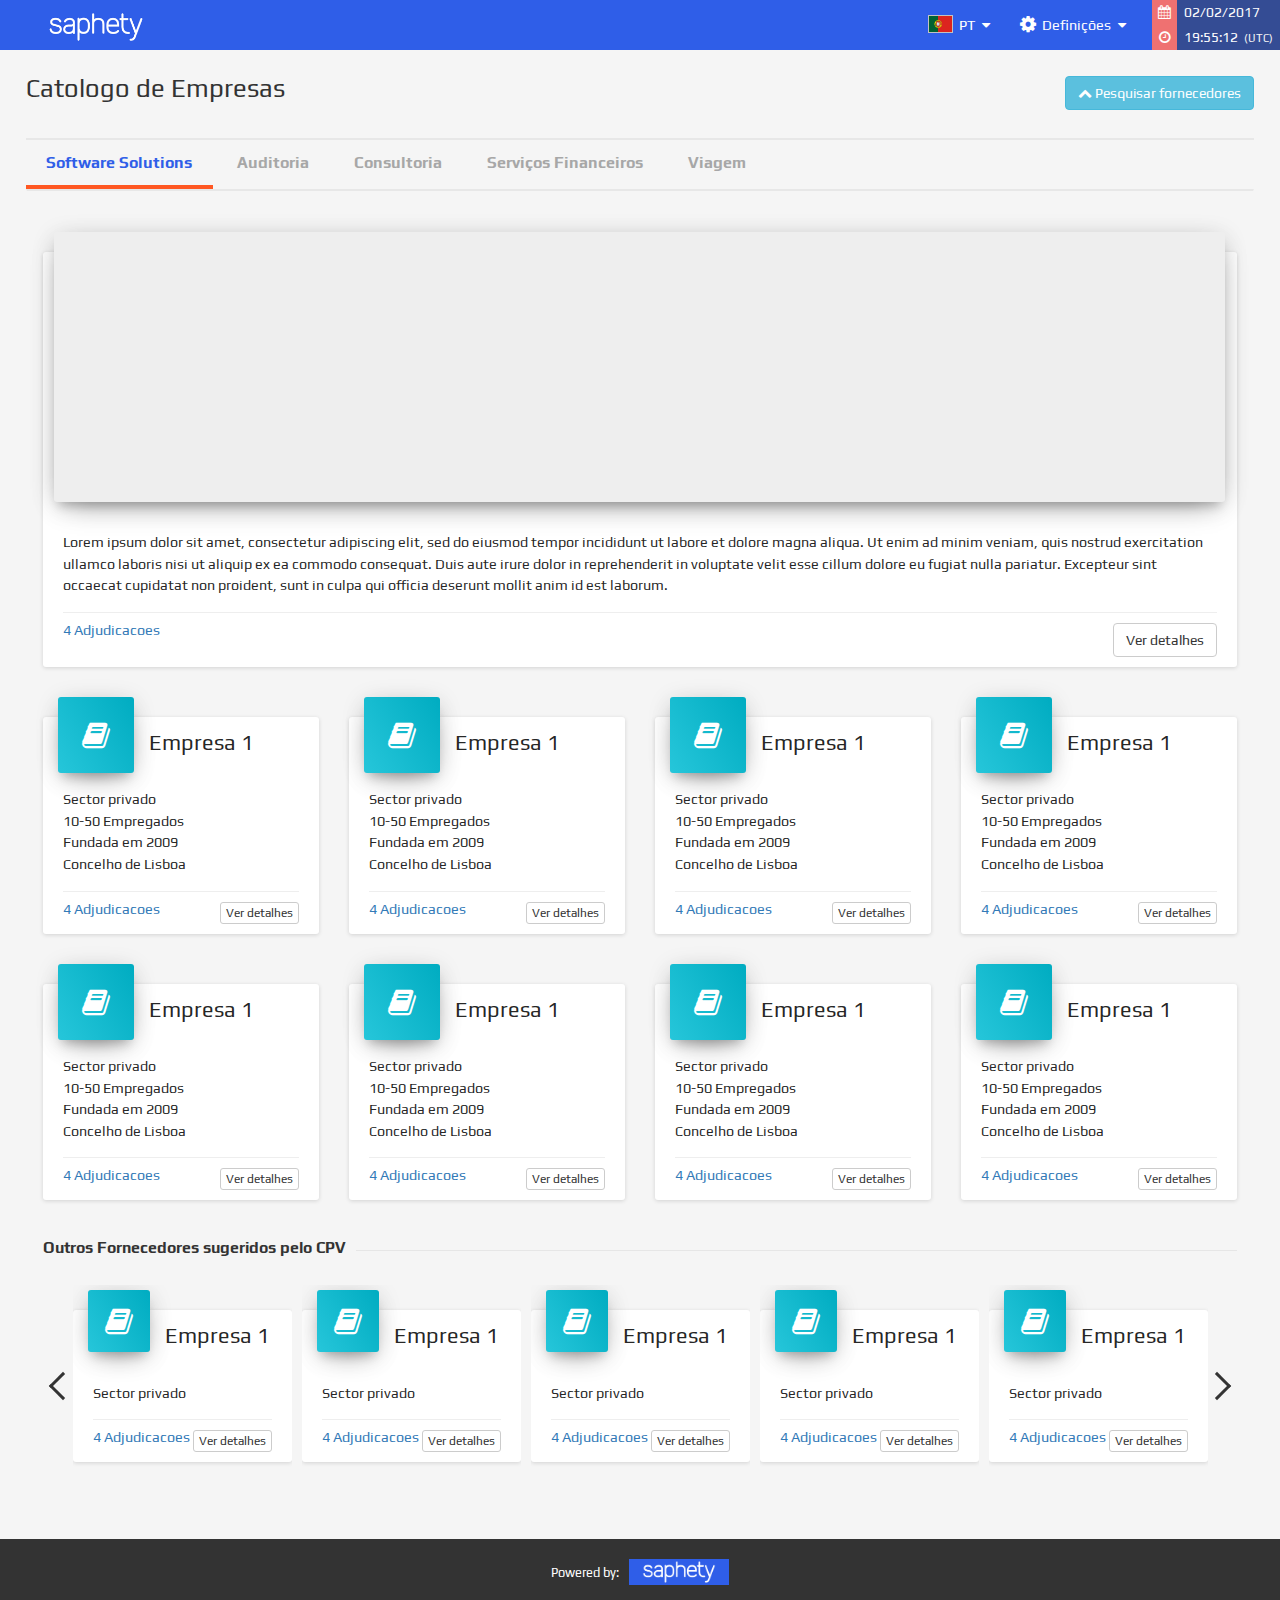
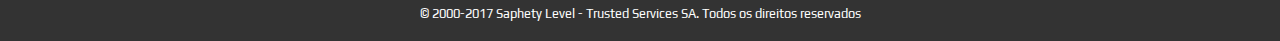
==== commit 918a67d9: "files for 09/02/2017" ====
--- a/companies-grid.html
+++ b/companies-grid.html
@@ -1,607 +1,692 @@
-<!DOCTYPE html>
-<html lang="en">
-
-<head>
-    <meta charset="UTF-8">
-    <title>Companies Grid GOV app</title>
-    <!-- <link href="https://fonts.googleapis.com/css?family=Roboto:100,300,400,700" rel="stylesheet"> -->
-    <link href="https://fonts.googleapis.com/css?family=Play:400,700" rel="stylesheet">
-    <!-- Bootstrap -->
-    <link href="css/bootstrap.min.css" rel="stylesheet">
-    <link rel="stylesheet" href="css/font-awesome.min.css">
-    <link rel="stylesheet" href="css/stylo.css">
-</head>
-
-<body class="app-master">
-    <header>
-        <div class="header-wrap">
-            <div class="header-logo">
-                <div class="img-wrap">
-                    <img src="img/power-logo-blue.png" alt="">
-                </div>
-            </div>
-            <div class="user-options">
-                <ul class="list-wrap">
-                    <li class="dropdown lang m-r-lg">
-                        <a href="#" class="dropdown-toggle" data-toggle="dropdown" aria-expanded="true">
-                            <div class="">
-                                <img class="flag-fitter" src="img/pt.png" alt="">
-                            </div>
-                            <span>PT</span>
-                            <i class="fa fa-caret-down" aria-hidden="true"></i>
-                        </a>
-                        <ul class="dropdown-menu">
-                            <li><a href="#">Inglês</a></li>
-                            <li><a href="#">Espanhol</a></li>
-                            <li><a href="#">Italiano</a></li>
-                            <li><a href="#">Mandarim</a></li>
-                            <li><a href="#">Alemão</a></li>
-                        </ul>
-                    </li>
-                    <li class="dropdown settings">
-                        <a href="#" class="dropdown-toggle" data-toggle="dropdown" aria-expanded="true">
-                            <div class="">
-                                <i class="fa fa-cog main-icon" aria-hidden="true"></i>
-                            </div>
-                            <span>Definições</span>
-                            <i class="fa fa-caret-down" aria-hidden="true"></i>
-                        </a>
-                        <ul class="dropdown-menu">
-                            <li><a href="#">Entidade</a></li>
-                            <li><a href="#">Utilizadores</a></li>
-                            <li><a href="#">Serviços</a></li>
-                            <li><a href="#">Ajuda</a></li>
-                            <li role="separator" class="divider"></li>
-                            <li><a href="#"><i class="fa fa-power-off m-r" aria-hidden="true"></i>Sair</a></li>
-                        </ul>
-                    </li>
-                </ul>
-            </div>
-            <div class="date-time">
-                <div class="stack">
-                    <div class="icon-wrap">
-                        <i class="fa fa-calendar" aria-hidden="true"></i>
-                    </div>
-                    <span>02/02/2017</span>
-                </div>
-                <div class="stack">
-                    <div class="icon-wrap">
-                        <i class="fa fa-clock-o" aria-hidden="true"></i>
-                    </div>
-                    <span>19:55:12</span><span class="t-zone">(UTC)</span>
-                </div>
-            </div>
-        </div>
-    </header>
-    <div class="app-body">
-        <main class="app-content">
-            <div class="inner-content container-fluid">
-                <div class="row">
-                    <div class="col-sm-12">
-                        <div class="content-title simple">
-                            <div class="titles-area">
-                                <div class="main-title m-b-xs">
-                                    <h3 class="main-title">Catologo de Empresas</h3>
-                                </div>
-                            </div>
-
-                            <div class="actions-area">
-                                <div class="btn btn-info">
-                                    <i class="fa fa-chevron-up" aria-hidden="true"></i>
-                                    <span>Pesquisar fornecedores</span>
-                                </div>
-                            </div>
-                        </div>
-                    </div>
-
-                    <div class="col-md-12">
-                        <div class="tabs-wrap m-t">
-                            <div class="tabs">
-                                <input type="radio" name="tabs" id="tab1" checked="checked">
-                                <label class="tab-label" for="tab1">Software Solutions</label>
-                                <div class="tab">
-                                    <div class="row">
-                                        <div class="col-sm-12 m-t-md">
-                                            <div class="md-card card-image">
-                                                <div class="card-header" data-background-color="orange">
-                                                    <img src="img/team2.jpg" alt="team-working">
-                                                </div>
-                                                <div class="card-content">
-                                                    <p class="card-description m-t">Lorem ipsum dolor sit amet, consectetur adipiscing elit, sed do eiusmod tempor incididunt ut labore et dolore magna aliqua. Ut enim ad minim veniam, quis nostrud exercitation ullamco laboris nisi ut
-                                                        aliquip ex ea commodo consequat. Duis aute irure dolor in reprehenderit in voluptate velit esse cillum dolore eu fugiat nulla pariatur. Excepteur sint occaecat cupidatat non proident, sunt in culpa
-                                                        qui officia deserunt mollit anim id est laborum.
-                                                    </p>
-
-                                                </div>
-                                                <div class="card-footer">
-                                                    <div class="stats">
-                                                        <div class="space-between-wrap">
-                                                            <a href="#pablo">4 Adjudicacoes</a>
-                                                            <a href="#" class="btn btn-default">Ver detalhes</a>
-                                                        </div>
-                                                    </div>
-                                                </div>
-                                            </div>
-                                        </div>
-                                    </div>
-                                    <div class="row">
-                                        <div class="col-md-3">
-                                            <div class="md-card card-module">
-                                                <div class="card-header md" data-background-color="blue">
-                                                    <i class="fa fa-book" aria-hidden="true"></i>
-                                                </div>
-                                                <div class="card-title">
-                                                    <h3 class="title">Empresa 1</h3>
-                                                </div>
-                                                <div class="card-content card-description">
-                                                    <p>Sector privado</p>
-                                                    <p>10-50 Empregados</p>
-                                                    <p>Fundada em 2009</p>
-                                                    <p>Concelho de Lisboa</p>
-                                                </div>
-                                                <div class="card-footer">
-                                                    <div class="stats">
-                                                        <div class="space-between-wrap">
-                                                            <a href="#pablo">4 Adjudicacoes</a>
-                                                            <a href="#" class="btn btn-default btn-xs">Ver detalhes</a>
-                                                        </div>
-                                                    </div>
-                                                </div>
-                                            </div>
-                                        </div>
-                                        <div class="col-md-3">
-                                            <div class="md-card card-module">
-                                                <div class="card-header md" data-background-color="blue">
-                                                    <i class="fa fa-book" aria-hidden="true"></i>
-                                                </div>
-                                                <div class="card-title">
-                                                    <h3 class="title">Empresa 1</h3>
-                                                </div>
-                                                <div class="card-content card-description">
-                                                    <p>Sector privado</p>
-                                                    <p>10-50 Empregados</p>
-                                                    <p>Fundada em 2009</p>
-                                                    <p>Concelho de Lisboa</p>
-                                                </div>
-                                                <div class="card-footer">
-                                                    <div class="stats">
-                                                        <div class="space-between-wrap">
-                                                            <a href="#pablo">4 Adjudicacoes</a>
-                                                            <a href="#" class="btn btn-default btn-xs">Ver detalhes</a>
-                                                        </div>
-                                                    </div>
-                                                </div>
-                                            </div>
-                                        </div>
-                                        <div class="col-md-3">
-                                            <div class="md-card card-module">
-                                                <div class="card-header md" data-background-color="blue">
-                                                    <i class="fa fa-book" aria-hidden="true"></i>
-                                                </div>
-                                                <div class="card-title">
-                                                    <h3 class="title">Empresa 1</h3>
-                                                </div>
-                                                <div class="card-content card-description">
-                                                    <p>Sector privado</p>
-                                                    <p>10-50 Empregados</p>
-                                                    <p>Fundada em 2009</p>
-                                                    <p>Concelho de Lisboa</p>
-                                                </div>
-                                                <div class="card-footer">
-                                                    <div class="stats">
-                                                        <div class="space-between-wrap">
-                                                            <a href="#pablo">4 Adjudicacoes</a>
-                                                            <a href="#" class="btn btn-default btn-xs">Ver detalhes</a>
-                                                        </div>
-                                                    </div>
-                                                </div>
-                                            </div>
-                                        </div>
-                                        <div class="col-md-3">
-                                            <div class="md-card card-module">
-                                                <div class="card-header md" data-background-color="blue">
-                                                    <i class="fa fa-book" aria-hidden="true"></i>
-                                                </div>
-                                                <div class="card-title">
-                                                    <h3 class="title">Empresa 1</h3>
-                                                </div>
-                                                <div class="card-content card-description">
-                                                    <p>Sector privado</p>
-                                                    <p>10-50 Empregados</p>
-                                                    <p>Fundada em 2009</p>
-                                                    <p>Concelho de Lisboa</p>
-                                                </div>
-                                                <div class="card-footer">
-                                                    <div class="stats">
-                                                        <div class="space-between-wrap">
-                                                            <a href="#pablo">4 Adjudicacoes</a>
-                                                            <a href="#" class="btn btn-default btn-xs">Ver detalhes</a>
-                                                        </div>
-                                                    </div>
-                                                </div>
-                                            </div>
-                                        </div>
-                                    </div>
-                                    <div class="row">
-                                        <div class="col-md-3">
-                                            <div class="md-card card-module">
-                                                <div class="card-header md" data-background-color="blue">
-                                                    <i class="fa fa-book" aria-hidden="true"></i>
-                                                </div>
-                                                <div class="card-title">
-                                                    <h3 class="title">Empresa 1</h3>
-                                                </div>
-                                                <div class="card-content card-description">
-                                                    <p>Sector privado</p>
-                                                    <p>10-50 Empregados</p>
-                                                    <p>Fundada em 2009</p>
-                                                    <p>Concelho de Lisboa</p>
-                                                </div>
-                                                <div class="card-footer">
-                                                    <div class="stats">
-                                                        <div class="space-between-wrap">
-                                                            <a href="#pablo">4 Adjudicacoes</a>
-                                                            <a href="#" class="btn btn-default btn-xs">Ver detalhes</a>
-                                                        </div>
-                                                    </div>
-                                                </div>
-                                            </div>
-                                        </div>
-                                        <div class="col-md-3">
-                                            <div class="md-card card-module">
-                                                <div class="card-header md" data-background-color="blue">
-                                                    <i class="fa fa-book" aria-hidden="true"></i>
-                                                </div>
-                                                <div class="card-title">
-                                                    <h3 class="title">Empresa 1</h3>
-                                                </div>
-                                                <div class="card-content card-description">
-                                                    <p>Sector privado</p>
-                                                    <p>10-50 Empregados</p>
-                                                    <p>Fundada em 2009</p>
-                                                    <p>Concelho de Lisboa</p>
-                                                </div>
-                                                <div class="card-footer">
-                                                    <div class="stats">
-                                                        <div class="space-between-wrap">
-                                                            <a href="#pablo">4 Adjudicacoes</a>
-                                                            <a href="#" class="btn btn-default btn-xs">Ver detalhes</a>
-                                                        </div>
-                                                    </div>
-                                                </div>
-                                            </div>
-                                        </div>
-                                        <div class="col-md-3">
-                                            <div class="md-card card-module">
-                                                <div class="card-header md" data-background-color="blue">
-                                                    <i class="fa fa-book" aria-hidden="true"></i>
-                                                </div>
-                                                <div class="card-title">
-                                                    <h3 class="title">Empresa 1</h3>
-                                                </div>
-                                                <div class="card-content card-description">
-                                                    <p>Sector privado</p>
-                                                    <p>10-50 Empregados</p>
-                                                    <p>Fundada em 2009</p>
-                                                    <p>Concelho de Lisboa</p>
-                                                </div>
-                                                <div class="card-footer">
-                                                    <div class="stats">
-                                                        <div class="space-between-wrap">
-                                                            <a href="#pablo">4 Adjudicacoes</a>
-                                                            <a href="#" class="btn btn-default btn-xs">Ver detalhes</a>
-                                                        </div>
-                                                    </div>
-                                                </div>
-                                            </div>
-                                        </div>
-                                        <div class="col-md-3">
-                                            <div class="md-card card-module">
-                                                <div class="card-header md" data-background-color="blue">
-                                                    <i class="fa fa-book" aria-hidden="true"></i>
-                                                </div>
-                                                <div class="card-title">
-                                                    <h3 class="title">Empresa 1</h3>
-                                                </div>
-                                                <div class="card-content card-description">
-                                                    <p>Sector privado</p>
-                                                    <p>10-50 Empregados</p>
-                                                    <p>Fundada em 2009</p>
-                                                    <p>Concelho de Lisboa</p>
-                                                </div>
-                                                <div class="card-footer">
-                                                    <div class="stats">
-                                                        <div class="space-between-wrap">
-                                                            <a href="#pablo">4 Adjudicacoes</a>
-                                                            <a href="#" class="btn btn-default btn-xs">Ver detalhes</a>
-                                                        </div>
-                                                    </div>
-                                                </div>
-                                            </div>
-                                        </div>
-                                    </div>
-                                    <div class="liner m-t">
-                                        <h5>Outros Fornecedores sugeridos pelo CPV</h5>
-                                    </div>
-                                </div>
-                                <input type="radio" name="tabs" id="tab2">
-                                <label class="tab-label" for="tab2">Auditoria</label>
-                                <div class="tab">
-                                    <div class="flex-company-grid">
-                                        <ul class="cards">
-                                            <li class="cards__item">
-                                                <div class="card">
-                                                    <div class="card__image card-image-1"></div>
-                                                    <div class="card__content">
-                                                        <div class="card__title">Flex</div>
-                                                        <p class="card__text">This is the shorthand for flex-grow, flex-shrink and flex-basis combined. The second and third parameters (flex-shrink and flex-basis) are optional. Default is 0 1 auto. </p>
-                                                        <button class="btn btn--block card__btn">Button</button>
-                                                    </div>
-                                                </div>
-                                            </li>
-                                            <li class="cards__item">
-                                                <div class="card">
-                                                    <div class="card__image card-image-2"></div>
-                                                    <div class="card__content">
-                                                        <div class="card__title">Flex Grow</div>
-                                                        <p class="card__text">This defines the ability for a flex item to grow if necessary. It accepts a unitless value that serves as a proportion. It dictates what amount of the available space inside the flex container the
-                                                            item should take up.
-                                                        </p>
-                                                        <button class="btn btn--block card__btn">Button</button>
-                                                    </div>
-                                                </div>
-                                            </li>
-                                            <li class="cards__item">
-                                                <div class="card">
-                                                    <div class="card__image card-image-3"></div>
-                                                    <div class="card__content">
-                                                        <div class="card__title">Flex Shrink</div>
-                                                        <p class="card__text">This defines the ability for a flex item to shrink if necessary. Negative numbers are invalid.</p>
-                                                        <button class="btn btn--block card__btn">Button</button>
-                                                    </div>
-                                                </div>
-                                            </li>
-                                            <li class="cards__item">
-                                                <div class="card">
-                                                    <div class="card__image card-image-4"></div>
-                                                    <div class="card__content">
-                                                        <div class="card__title">Flex Basis</div>
-                                                        <p class="card__text">This defines the default size of an element before the remaining space is distributed. It can be a length (e.g. 20%, 5rem, etc.) or a keyword. The auto keyword means "look at my width or height property."</p>
-                                                        <button class="btn btn--block card__btn">Button</button>
-                                                    </div>
-                                                </div>
-                                            </li>
-                                            <li class="cards__item">
-                                                <div class="card">
-                                                    <div class="card__image card-image-5"></div>
-                                                    <div class="card__content">
-                                                        <div class="card__title">Flex Basis</div>
-                                                        <p class="card__text">This defines the default size of an element before the remaining space is distributed. It can be a length (e.g. 20%, 5rem, etc.) or a keyword. The auto keyword means "look at my width or height property."</p>
-                                                        <button class="btn btn--block card__btn">Button</button>
-                                                    </div>
-                                                </div>
-                                            </li>
-                                            <li class="cards__item">
-                                                <div class="card">
-                                                    <div class="card__image card-image-6"></div>
-                                                    <div class="card__content">
-                                                        <div class="card__title">Flex Basis</div>
-                                                        <p class="card__text">This defines the default size of an element before the remaining space is distributed. It can be a length (e.g. 20%, 5rem, etc.) or a keyword. The auto keyword means "look at my width or height property."</p>
-                                                        <button class="btn btn--block card__btn">Button</button>
-                                                    </div>
-                                                </div>
-                                            </li>
-                                            <li class="cards__item">
-                                                <div class="card">
-                                                    <div class="card__image card-image-7"></div>
-                                                    <div class="card__content">
-                                                        <div class="card__title">Flex Basis</div>
-                                                        <p class="card__text">This defines the default size of an element before the remaining space is distributed. It can be a length (e.g. 20%, 5rem, etc.) or a keyword. The auto keyword means "look at my width or height property."</p>
-                                                        <button class="btn btn--block card__btn">Button</button>
-                                                    </div>
-                                                </div>
-                                            </li>
-                                            <li class="cards__item">
-                                                <div class="card">
-                                                    <div class="card__image card-image-8"></div>
-                                                    <div class="card__content">
-                                                        <div class="card__title">Flex Basis</div>
-                                                        <p class="card__text">This defines the default size of an element before the remaining space is distributed. It can be a length (e.g. 20%, 5rem, etc.) or a keyword. The auto keyword means "look at my width or height property."</p>
-                                                        <button class="btn btn--block card__btn">Button</button>
-                                                    </div>
-                                                </div>
-                                            </li>
-                                        </ul>
-                                    </div>
-                                </div>
-                                <input type="radio" name="tabs" id="tab3">
-                                <label class="tab-label" for="tab3">Consultoria</label>
-                                <div class="tab">
-
-                                </div>
-                                <input type="radio" name="tabs" id="tab4">
-                                <label class="tab-label" for="tab4">Serviços Financeiros</label>
-                                <div class="tab">
-
-                                </div>
-                                <input type="radio" name="tabs" id="tab5">
-                                <label class="tab-label" for="tab5">Viagem</label>
-                                <div class="tab">
-
-                                </div>
-                            </div>
-                        </div>
-                    </div>
-                </div>
-            </div>
-        </main>
-        <nav class="app-main-nav shadow-1 is-hidden">
-            <div class="sidebar" id="nav">
-                <aside class="menu">
-                    <!-- <p class="main-title">Requisições</p> -->
-                    <p class="menu-label m-t-lg"><i class="fa fa-files-o" aria-hidden="true"></i>Procedimentos</p>
-                    <ul class="menu-list m-b-xl">
-                        <li>
-                            <a href="#">Esclarecimentos por Responder</a>
-                        </li>
-                        <li>
-                            <a href="#">Erros e Omissões</a>
-                        </li>
-                        <li>
-                            <a href="#">Pedidos de Acesso a Procedimentos por Autorizar</a>
-                        </li>
-                        <li>
-                            <a href="#">Aguardar a minha Aprovação</a>
-                        </li>
-                        <li>
-                            <a href="#">Notificações por ler</a>
-                        </li>
-                    </ul>
-                    <p class="menu-label"><i class="fa fa-bookmark" aria-hidden="true"></i>Estados</p>
-                    <ul class="menu-list">
-                        <li>
-                            <a href="#">Em Composição</a>
-                        </li>
-                        <li>
-                            <a href="#">Em Retificação</a>
-                        </li>
-                        <li>
-                            <a href="#">Aguardar Geração de Chaves</a>
-                        </li>
-                        <li>
-                            <a href="#">Aguardar Publicação/Envio do Convite</a>
-                        </li>
-                        <li>
-                            <a href="#">Aguardar Respostas</a>
-                        </li>
-                        <li>
-                            <a href="#">Em suspensão</a>
-                        </li>
-                        <li>
-                            <a href="#">Aguardar Abertura</a>
-                        </li>
-                        <li>
-                            <a href="#">Em Abertura</a>
-                        </li>
-                        <li>
-                            <a href="#">Em Análise de Respostas</a>
-                        </li>
-                        <li>
-                            <a href="#">Em Negociação</a>
-                        </li>
-                        <li>
-                            <a href="#">Em Audiência Prévia</a>
-                        </li>
-                        <li>
-                            <a href="#">Em Habilitação</a>
-                        </li>
-                        <li>
-                            <a href="#">Em Contratação</a>
-                        </li>
-                        <li>
-                            <a href="#">Concluídos</a>
-                        </li>
-                        <li>
-                            <a href="#">Cancelados/Recusados</a>
-                        </li>
-                    </ul>
-                </aside>
-            </div>
-        </nav>
-        <aside class="app-aux-nav shadow-2 is-hidden">
-            <div class="sidebar" id="aux">
-                <aside class="menu">
-                    <!-- <p class="main-title">Ações</p> -->
-                    <p class="menu-label m-t-lg"><i class="fa fa-pencil" aria-hidden="true"></i>Criar Procedimento</p>
-                    <ul class="menu-list m-b-xl">
-                        <li>
-                            <a href="#">Ajuste Directo - Regime Simplificado</a>
-                        </li>
-                        <li>
-                            <a href="#">Ajuste Directo - Regime Geral</a>
-                        </li>
-                        <li>
-                            <a href="#">Concurso Público Normal</a>
-                        </li>
-                        <li>
-                            <a href="#">Concurso Público Urgente</a>
-                        </li>
-                        <li>
-                            <a href="#">Concurso Limnitado por Prévia Qualificação</a>
-                        </li>
-                        <li>
-                            <a href="#">Diálogo Concorrencial</a>
-                        </li>
-                        <li>
-                            <a href="#">Sistema Aquisição Dinâmico</a>
-                        </li>
-                        <li>
-                            <a href="#">Sistema de Qualificação</a>
-                        </li>
-                        <li>
-                            <a href="#">Concurso de Conceção</a>
-                        </li>
-                        <li>
-                            <a href="#">Concurso de Conceção Limitado por Prévia Qualificação</a>
-                        </li>
-                    </ul>
-                    <p class="menu-label"><i class="fa fa-ellipsis-h" aria-hidden="true"></i>Outros Procedimentos</p>
-                    <ul class="menu-list">
-                        <li>
-                            <a href="#">Gerar chaves</a>
-                        </li>
-                        <li>
-                            <a href="#">Editar Procedimentso</a>
-                        </li>
-                        <li>
-                            <a href="#">Publicar Anúncios/Enviar Convites</a>
-                        </li>
-                        <li>
-                            <a href="#">Disponibilizar Acesso a Procedimentos</a>
-                        </li>
-                        <li>
-                            <a href="#">Prestar/Pedir Esclarecimentos</a>
-                        </li>
-                        <li>
-                            <a href="#">Adjudicar e Habilitar</a>
-                        </li>
-                        <li>
-                            <a href="#">Notificações</a>
-                        </li>
-                        <li>
-                            <a href="#">Pesquisar Procedimentos</a>
-                        </li>
-                        <li>
-                            <a href="#">Pesquisar Fornecedores</a>
-                        </li>
-                    </ul>
-                    <p class="menu-label">Relatórios</p>
-                    <ul class="menu-list m-b-xl">
-                        <li>
-                            <a href="#">Relatórios de Atividade</a>
-                        </li>
-                    </ul>
-                </aside>
-            </div>
-        </aside>
-    </div>
-    <footer>
-        <div class="footer-wrap">
-            <div class="powered">
-                Powered by:
-                <div class="img-power-wrap">
-                    <img src="img/power-logo-blue.png" alt="">
-                </div>
-            </div>
-            <div class="copy">
-                © 2000-2017 Saphety Level - Trusted Services SA. Todos os direitos reservados
-            </div>
-        </div>
-    </footer>
-    <!-- jQuery (necessary for Bootstrap's JavaScript plugins) -->
-    <script src="https://ajax.googleapis.com/ajax/libs/jquery/1.12.4/jquery.min.js"></script>
-    <!-- Include all compiled plugins (below), or include individual files as needed -->
-    <script src="js/bootstrap.min.js"></script>
-</body>
-
-</html>
+<!DOCTYPE html>
+<html lang="en">
+
+<head>
+    <meta charset="UTF-8">
+    <title>Companies Grid GOV app</title>
+    <!-- <link href="https://fonts.googleapis.com/css?family=Roboto:100,300,400,700" rel="stylesheet"> -->
+    <link href="https://fonts.googleapis.com/css?family=Play:400,700" rel="stylesheet">
+    <!-- Bootstrap -->
+    <link href="css/bootstrap.min.css" rel="stylesheet">
+    <link rel="stylesheet" href="css/font-awesome.min.css">
+    <link rel="stylesheet" href="css/stylo.css">
+</head>
+
+<body class="app-master">
+    <header>
+        <div class="header-wrap">
+            <div class="header-logo">
+                <div class="img-wrap">
+                    <img src="img/power-logo-blue.png" alt="">
+                </div>
+            </div>
+            <div class="user-options">
+                <ul class="list-wrap">
+                    <li class="dropdown lang m-r-lg">
+                        <a href="#" class="dropdown-toggle" data-toggle="dropdown" aria-expanded="true">
+                            <div class="">
+                                <img class="flag-fitter" src="img/pt.png" alt="">
+                            </div>
+                            <span>PT</span>
+                            <i class="fa fa-caret-down" aria-hidden="true"></i>
+                        </a>
+                        <ul class="dropdown-menu">
+                            <li><a href="#">Inglês</a></li>
+                            <li><a href="#">Espanhol</a></li>
+                            <li><a href="#">Italiano</a></li>
+                            <li><a href="#">Mandarim</a></li>
+                            <li><a href="#">Alemão</a></li>
+                        </ul>
+                    </li>
+                    <li class="dropdown settings">
+                        <a href="#" class="dropdown-toggle" data-toggle="dropdown" aria-expanded="true">
+                            <div class="">
+                                <i class="fa fa-cog main-icon" aria-hidden="true"></i>
+                            </div>
+                            <span>Definições</span>
+                            <i class="fa fa-caret-down" aria-hidden="true"></i>
+                        </a>
+                        <ul class="dropdown-menu">
+                            <li><a href="#">Entidade</a></li>
+                            <li><a href="#">Utilizadores</a></li>
+                            <li><a href="#">Serviços</a></li>
+                            <li><a href="#">Ajuda</a></li>
+                            <li role="separator" class="divider"></li>
+                            <li><a href="#"><i class="fa fa-power-off m-r" aria-hidden="true"></i>Sair</a></li>
+                        </ul>
+                    </li>
+                </ul>
+            </div>
+            <div class="date-time">
+                <div class="stack">
+                    <div class="icon-wrap">
+                        <i class="fa fa-calendar" aria-hidden="true"></i>
+                    </div>
+                    <span>02/02/2017</span>
+                </div>
+                <div class="stack">
+                    <div class="icon-wrap">
+                        <i class="fa fa-clock-o" aria-hidden="true"></i>
+                    </div>
+                    <span>19:55:12</span><span class="t-zone">(UTC)</span>
+                </div>
+            </div>
+        </div>
+    </header>
+    <div class="app-body">
+        <main class="app-content">
+            <div class="inner-content container-fluid">
+                <div class="row">
+                    <div class="col-sm-12">
+                        <div class="content-title simple">
+                            <div class="titles-area">
+                                <div class="main-title m-b-xs">
+                                    <h3 class="main-title">Catologo de Empresas</h3>
+                                </div>
+                            </div>
+
+                            <div class="actions-area">
+                                <div class="btn btn-info">
+                                    <i class="fa fa-chevron-up" aria-hidden="true"></i>
+                                    <span>Pesquisar fornecedores</span>
+                                </div>
+                            </div>
+                        </div>
+                    </div>
+                    <div class="col-md-12">
+                        <div class="tabs-wrap m-t">
+                            <div class="tabs">
+                                <input type="radio" name="tabs" id="tab1" checked="checked">
+                                <label class="tab-label" for="tab1">Software Solutions</label>
+                                <div class="tab">
+                                    <div class="row">
+                                        <div class="col-sm-12 m-t-md">
+                                            <div class="md-card card-image">
+                                                <div class="card-header" data-background-color="orange">
+                                                    <img src="img/team2.jpg" alt="team-working">
+                                                </div>
+                                                <div class="card-content">
+                                                    <p class="card-description m-t">Lorem ipsum dolor sit amet, consectetur adipiscing elit, sed do eiusmod tempor incididunt ut labore et dolore magna aliqua. Ut enim ad minim veniam, quis nostrud exercitation ullamco laboris nisi ut
+                                                        aliquip ex ea commodo consequat. Duis aute irure dolor in reprehenderit in voluptate velit esse cillum dolore eu fugiat nulla pariatur. Excepteur sint occaecat cupidatat non proident, sunt in culpa
+                                                        qui officia deserunt mollit anim id est laborum.
+                                                    </p>
+
+                                                </div>
+                                                <div class="card-footer">
+                                                    <div class="stats">
+                                                        <div class="space-between-wrap">
+                                                            <a href="#pablo">4 Adjudicacoes</a>
+                                                            <a href="#" class="btn btn-default">Ver detalhes</a>
+                                                        </div>
+                                                    </div>
+                                                </div>
+                                            </div>
+                                        </div>
+                                    </div>
+                                    <div class="row">
+                                        <div class="col-md-3">
+                                            <div class="md-card card-module">
+                                                <div class="card-header md" data-background-color="blue">
+                                                    <i class="fa fa-book" aria-hidden="true"></i>
+                                                </div>
+                                                <div class="card-title">
+                                                    <h3 class="title">Empresa 1</h3>
+                                                </div>
+                                                <div class="card-content card-description">
+                                                    <p>Sector privado</p>
+                                                    <p>10-50 Empregados</p>
+                                                    <p>Fundada em 2009</p>
+                                                    <p>Concelho de Lisboa</p>
+                                                </div>
+                                                <div class="card-footer">
+                                                    <div class="stats">
+                                                        <div class="space-between-wrap">
+                                                            <a href="#pablo">4 Adjudicacoes</a>
+                                                            <a href="#" class="btn btn-default btn-xs">Ver detalhes</a>
+                                                        </div>
+                                                    </div>
+                                                </div>
+                                            </div>
+                                        </div>
+                                        <div class="col-md-3">
+                                            <div class="md-card card-module">
+                                                <div class="card-header md" data-background-color="blue">
+                                                    <i class="fa fa-book" aria-hidden="true"></i>
+                                                </div>
+                                                <div class="card-title">
+                                                    <h3 class="title">Empresa 1</h3>
+                                                </div>
+                                                <div class="card-content card-description">
+                                                    <p>Sector privado</p>
+                                                    <p>10-50 Empregados</p>
+                                                    <p>Fundada em 2009</p>
+                                                    <p>Concelho de Lisboa</p>
+                                                </div>
+                                                <div class="card-footer">
+                                                    <div class="stats">
+                                                        <div class="space-between-wrap">
+                                                            <a href="#pablo">4 Adjudicacoes</a>
+                                                            <a href="#" class="btn btn-default btn-xs">Ver detalhes</a>
+                                                        </div>
+                                                    </div>
+                                                </div>
+                                            </div>
+                                        </div>
+                                        <div class="col-md-3">
+                                            <div class="md-card card-module">
+                                                <div class="card-header md" data-background-color="blue">
+                                                    <i class="fa fa-book" aria-hidden="true"></i>
+                                                </div>
+                                                <div class="card-title">
+                                                    <h3 class="title">Empresa 1</h3>
+                                                </div>
+                                                <div class="card-content card-description">
+                                                    <p>Sector privado</p>
+                                                    <p>10-50 Empregados</p>
+                                                    <p>Fundada em 2009</p>
+                                                    <p>Concelho de Lisboa</p>
+                                                </div>
+                                                <div class="card-footer">
+                                                    <div class="stats">
+                                                        <div class="space-between-wrap">
+                                                            <a href="#pablo">4 Adjudicacoes</a>
+                                                            <a href="#" class="btn btn-default btn-xs">Ver detalhes</a>
+                                                        </div>
+                                                    </div>
+                                                </div>
+                                            </div>
+                                        </div>
+                                        <div class="col-md-3">
+                                            <div class="md-card card-module">
+                                                <div class="card-header md" data-background-color="blue">
+                                                    <i class="fa fa-book" aria-hidden="true"></i>
+                                                </div>
+                                                <div class="card-title">
+                                                    <h3 class="title">Empresa 1</h3>
+                                                </div>
+                                                <div class="card-content card-description">
+                                                    <p>Sector privado</p>
+                                                    <p>10-50 Empregados</p>
+                                                    <p>Fundada em 2009</p>
+                                                    <p>Concelho de Lisboa</p>
+                                                </div>
+                                                <div class="card-footer">
+                                                    <div class="stats">
+                                                        <div class="space-between-wrap">
+                                                            <a href="#pablo">4 Adjudicacoes</a>
+                                                            <a href="#" class="btn btn-default btn-xs">Ver detalhes</a>
+                                                        </div>
+                                                    </div>
+                                                </div>
+                                            </div>
+                                        </div>
+                                    </div>
+                                    <div class="row">
+                                        <div class="col-md-3">
+                                            <div class="md-card card-module">
+                                                <div class="card-header md" data-background-color="blue">
+                                                    <i class="fa fa-book" aria-hidden="true"></i>
+                                                </div>
+                                                <div class="card-title">
+                                                    <h3 class="title">Empresa 1</h3>
+                                                </div>
+                                                <div class="card-content card-description">
+                                                    <p>Sector privado</p>
+                                                    <p>10-50 Empregados</p>
+                                                    <p>Fundada em 2009</p>
+                                                    <p>Concelho de Lisboa</p>
+                                                </div>
+                                                <div class="card-footer">
+                                                    <div class="stats">
+                                                        <div class="space-between-wrap">
+                                                            <a href="#pablo">4 Adjudicacoes</a>
+                                                            <a href="#" class="btn btn-default btn-xs">Ver detalhes</a>
+                                                        </div>
+                                                    </div>
+                                                </div>
+                                            </div>
+                                        </div>
+                                        <div class="col-md-3">
+                                            <div class="md-card card-module">
+                                                <div class="card-header md" data-background-color="blue">
+                                                    <i class="fa fa-book" aria-hidden="true"></i>
+                                                </div>
+                                                <div class="card-title">
+                                                    <h3 class="title">Empresa 1</h3>
+                                                </div>
+                                                <div class="card-content card-description">
+                                                    <p>Sector privado</p>
+                                                    <p>10-50 Empregados</p>
+                                                    <p>Fundada em 2009</p>
+                                                    <p>Concelho de Lisboa</p>
+                                                </div>
+                                                <div class="card-footer">
+                                                    <div class="stats">
+                                                        <div class="space-between-wrap">
+                                                            <a href="#pablo">4 Adjudicacoes</a>
+                                                            <a href="#" class="btn btn-default btn-xs">Ver detalhes</a>
+                                                        </div>
+                                                    </div>
+                                                </div>
+                                            </div>
+                                        </div>
+                                        <div class="col-md-3">
+                                            <div class="md-card card-module">
+                                                <div class="card-header md" data-background-color="blue">
+                                                    <i class="fa fa-book" aria-hidden="true"></i>
+                                                </div>
+                                                <div class="card-title">
+                                                    <h3 class="title">Empresa 1</h3>
+                                                </div>
+                                                <div class="card-content card-description">
+                                                    <p>Sector privado</p>
+                                                    <p>10-50 Empregados</p>
+                                                    <p>Fundada em 2009</p>
+                                                    <p>Concelho de Lisboa</p>
+                                                </div>
+                                                <div class="card-footer">
+                                                    <div class="stats">
+                                                        <div class="space-between-wrap">
+                                                            <a href="#pablo">4 Adjudicacoes</a>
+                                                            <a href="#" class="btn btn-default btn-xs">Ver detalhes</a>
+                                                        </div>
+                                                    </div>
+                                                </div>
+                                            </div>
+                                        </div>
+                                        <div class="col-md-3">
+                                            <div class="md-card card-module">
+                                                <div class="card-header md" data-background-color="blue">
+                                                    <i class="fa fa-book" aria-hidden="true"></i>
+                                                </div>
+                                                <div class="card-title">
+                                                    <h3 class="title">Empresa 1</h3>
+                                                </div>
+                                                <div class="card-content card-description">
+                                                    <p>Sector privado</p>
+                                                    <p>10-50 Empregados</p>
+                                                    <p>Fundada em 2009</p>
+                                                    <p>Concelho de Lisboa</p>
+                                                </div>
+                                                <div class="card-footer">
+                                                    <div class="stats">
+                                                        <div class="space-between-wrap">
+                                                            <a href="#pablo">4 Adjudicacoes</a>
+                                                            <a href="#" class="btn btn-default btn-xs">Ver detalhes</a>
+                                                        </div>
+                                                    </div>
+                                                </div>
+                                            </div>
+                                        </div>
+                                    </div>
+                                    <div class="row">
+                                        <div class="col-sm-12">
+                                            <div class="liner m-t">
+                                                <h5>Outros Fornecedores sugeridos pelo CPV</h5>
+                                            </div>
+                                            <div class="slider-wrap m-t-lg">
+                                                <div id='slider'>
+                                                    <button class='trigger prev'></button>
+                                                    <button class='trigger next'></button>
+                                                    <div class='frame'>
+                                                        <div class='item'>
+                                                            <div class='inset'>
+                                                                <div class="md-card card-module">
+                                                                    <div class="card-header" data-background-color="blue">
+                                                                        <i class="fa fa-book" aria-hidden="true"></i>
+                                                                    </div>
+                                                                    <div class="card-title">
+                                                                        <h3 class="title">Empresa 1</h3>
+                                                                    </div>
+                                                                    <div class="card-content card-description">
+                                                                        <p>Sector privado</p>
+                                                                    </div>
+                                                                    <div class="card-footer">
+                                                                        <div class="stats">
+                                                                            <div class="space-between-wrap">
+                                                                                <a href="#pablo">4 Adjudicacoes</a>
+                                                                                <a href="#" class="btn btn-default btn-xs">Ver detalhes</a>
+                                                                            </div>
+                                                                        </div>
+                                                                    </div>
+                                                                </div>
+                                                            </div>
+                                                        </div>
+                                                        <div class='item'>
+                                                            <div class='inset'>
+                                                                <div class="md-card card-module">
+                                                                    <div class="card-header" data-background-color="blue">
+                                                                        <i class="fa fa-book" aria-hidden="true"></i>
+                                                                    </div>
+                                                                    <div class="card-title">
+                                                                        <h3 class="title">Empresa 1</h3>
+                                                                    </div>
+                                                                    <div class="card-content card-description">
+                                                                        <p>Sector privado</p>
+                                                                    </div>
+                                                                    <div class="card-footer">
+                                                                        <div class="stats">
+                                                                            <div class="space-between-wrap">
+                                                                                <a href="#pablo">4 Adjudicacoes</a>
+                                                                                <a href="#" class="btn btn-default btn-xs">Ver detalhes</a>
+                                                                            </div>
+                                                                        </div>
+                                                                    </div>
+                                                                </div>
+                                                            </div>
+                                                        </div>
+                                                        <div class='item'>
+                                                            <div class='inset'>
+                                                                <div class="md-card card-module">
+                                                                    <div class="card-header" data-background-color="blue">
+                                                                        <i class="fa fa-book" aria-hidden="true"></i>
+                                                                    </div>
+                                                                    <div class="card-title">
+                                                                        <h3 class="title">Empresa 1</h3>
+                                                                    </div>
+                                                                    <div class="card-content card-description">
+                                                                        <p>Sector privado</p>
+                                                                    </div>
+                                                                    <div class="card-footer">
+                                                                        <div class="stats">
+                                                                            <div class="space-between-wrap">
+                                                                                <a href="#pablo">4 Adjudicacoes</a>
+                                                                                <a href="#" class="btn btn-default btn-xs">Ver detalhes</a>
+                                                                            </div>
+                                                                        </div>
+                                                                    </div>
+                                                                </div>
+                                                            </div>
+                                                        </div>
+                                                        <div class='item'>
+                                                            <div class='inset'>
+                                                                <div class="md-card card-module">
+                                                                    <div class="card-header" data-background-color="blue">
+                                                                        <i class="fa fa-book" aria-hidden="true"></i>
+                                                                    </div>
+                                                                    <div class="card-title">
+                                                                        <h3 class="title">Empresa 1</h3>
+                                                                    </div>
+                                                                    <div class="card-content card-description">
+                                                                        <p>Sector privado</p>
+                                                                    </div>
+                                                                    <div class="card-footer">
+                                                                        <div class="stats">
+                                                                            <div class="space-between-wrap">
+                                                                                <a href="#pablo">4 Adjudicacoes</a>
+                                                                                <a href="#" class="btn btn-default btn-xs">Ver detalhes</a>
+                                                                            </div>
+                                                                        </div>
+                                                                    </div>
+                                                                </div>
+                                                            </div>
+                                                        </div>
+                                                        <div class='item'>
+                                                            <div class='inset'>
+                                                                <div class="md-card card-module">
+                                                                    <div class="card-header" data-background-color="blue">
+                                                                        <i class="fa fa-book" aria-hidden="true"></i>
+                                                                    </div>
+                                                                    <div class="card-title">
+                                                                        <h3 class="title">Empresa 1</h3>
+                                                                    </div>
+                                                                    <div class="card-content card-description">
+                                                                        <p>Sector privado</p>
+                                                                    </div>
+                                                                    <div class="card-footer">
+                                                                        <div class="stats">
+                                                                            <div class="space-between-wrap">
+                                                                                <a href="#pablo">4 Adjudicacoes</a>
+                                                                                <a href="#" class="btn btn-default btn-xs">Ver detalhes</a>
+                                                                            </div>
+                                                                        </div>
+                                                                    </div>
+                                                                </div>
+                                                            </div>
+                                                        </div>
+                                                        <div class='item'>
+                                                            <div class='inset'>
+                                                                <div class="md-card card-module">
+                                                                    <div class="card-header" data-background-color="blue">
+                                                                        <i class="fa fa-book" aria-hidden="true"></i>
+                                                                    </div>
+                                                                    <div class="card-title">
+                                                                        <h3 class="title">Empresa 1</h3>
+                                                                    </div>
+                                                                    <div class="card-content card-description">
+                                                                        <p>Sector privado</p>
+                                                                    </div>
+                                                                    <div class="card-footer">
+                                                                        <div class="stats">
+                                                                            <div class="space-between-wrap">
+                                                                                <a href="#pablo">4 Adjudicacoes</a>
+                                                                                <a href="#" class="btn btn-default btn-xs">Ver detalhes</a>
+                                                                            </div>
+                                                                        </div>
+                                                                    </div>
+                                                                </div>
+                                                            </div>
+                                                        </div>
+                                                        <div class='item'>
+                                                            <div class='inset'>
+                                                                <div class="md-card card-module">
+                                                                    <div class="card-header" data-background-color="blue">
+                                                                        <i class="fa fa-book" aria-hidden="true"></i>
+                                                                    </div>
+                                                                    <div class="card-title">
+                                                                        <h3 class="title">Empresa 1</h3>
+                                                                    </div>
+                                                                    <div class="card-content card-description">
+                                                                        <p>Sector privado</p>
+                                                                    </div>
+                                                                    <div class="card-footer">
+                                                                        <div class="stats">
+                                                                            <div class="space-between-wrap">
+                                                                                <a href="#pablo">4 Adjudicacoes</a>
+                                                                                <a href="#" class="btn btn-default btn-xs">Ver detalhes</a>
+                                                                            </div>
+                                                                        </div>
+                                                                    </div>
+                                                                </div>
+                                                            </div>
+                                                        </div>
+                                                        <div class='item'>
+                                                            <div class='inset'>
+                                                                <div class="md-card card-module">
+                                                                    <div class="card-header md" data-background-color="blue">
+                                                                        <i class="fa fa-book" aria-hidden="true"></i>
+                                                                    </div>
+                                                                    <div class="card-title">
+                                                                        <h3 class="title">Empresa 1</h3>
+                                                                    </div>
+                                                                    <div class="card-content card-description">
+                                                                        <p>Sector privado</p>
+                                                                    </div>
+                                                                    <div class="card-footer">
+                                                                        <div class="stats">
+                                                                            <div class="space-between-wrap">
+                                                                                <a href="#pablo">4 Adjudicacoes</a>
+                                                                                <a href="#" class="btn btn-default btn-xs">Ver detalhes</a>
+                                                                            </div>
+                                                                        </div>
+                                                                    </div>
+                                                                </div>
+                                                            </div>
+                                                        </div>
+
+                                                    </div>
+                                                </div>
+                                            </div>
+
+                                        </div>
+                                    </div>
+                                </div>
+                                <input type="radio" name="tabs" id="tab2">
+                                <label class="tab-label" for="tab2">Auditoria</label>
+                                <div class="tab">
+                                    <div class="flex-company-grid">
+                                        <ul class="cards">
+                                            <li class="cards__item">
+                                                <div class="card">
+                                                    <div class="card__image card-image-1"></div>
+                                                    <div class="card__content">
+                                                        <div class="card__title">Flex</div>
+                                                        <p class="card__text">This is the shorthand for flex-grow, flex-shrink and flex-basis combined. The second and third parameters (flex-shrink and flex-basis) are optional. Default is 0 1 auto. </p>
+                                                        <button class="btn btn--block card__btn">Button</button>
+                                                    </div>
+                                                </div>
+                                            </li>
+                                            <li class="cards__item">
+                                                <div class="card">
+                                                    <div class="card__image card-image-2"></div>
+                                                    <div class="card__content">
+                                                        <div class="card__title">Flex Grow</div>
+                                                        <p class="card__text">This defines the ability for a flex item to grow if necessary. It accepts a unitless value that serves as a proportion. It dictates what amount of the available space inside the flex container the
+                                                            item should take up.
+                                                        </p>
+                                                        <button class="btn btn--block card__btn">Button</button>
+                                                    </div>
+                                                </div>
+                                            </li>
+                                            <li class="cards__item">
+                                                <div class="card">
+                                                    <div class="card__image card-image-3"></div>
+                                                    <div class="card__content">
+                                                        <div class="card__title">Flex Shrink</div>
+                                                        <p class="card__text">This defines the ability for a flex item to shrink if necessary. Negative numbers are invalid.</p>
+                                                        <button class="btn btn--block card__btn">Button</button>
+                                                    </div>
+                                                </div>
+                                            </li>
+                                            <li class="cards__item">
+                                                <div class="card">
+                                                    <div class="card__image card-image-4"></div>
+                                                    <div class="card__content">
+                                                        <div class="card__title">Flex Basis</div>
+                                                        <p class="card__text">This defines the default size of an element before the remaining space is distributed. It can be a length (e.g. 20%, 5rem, etc.) or a keyword. The auto keyword means "look at my width or height property."</p>
+                                                        <button class="btn btn--block card__btn">Button</button>
+                                                    </div>
+                                                </div>
+                                            </li>
+                                            <li class="cards__item">
+                                                <div class="card">
+                                                    <div class="card__image card-image-5"></div>
+                                                    <div class="card__content">
+                                                        <div class="card__title">Flex Basis</div>
+                                                        <p class="card__text">This defines the default size of an element before the remaining space is distributed. It can be a length (e.g. 20%, 5rem, etc.) or a keyword. The auto keyword means "look at my width or height property."</p>
+                                                        <button class="btn btn--block card__btn">Button</button>
+                                                    </div>
+                                                </div>
+                                            </li>
+                                            <li class="cards__item">
+                                                <div class="card">
+                                                    <div class="card__image card-image-6"></div>
+                                                    <div class="card__content">
+                                                        <div class="card__title">Flex Basis</div>
+                                                        <p class="card__text">This defines the default size of an element before the remaining space is distributed. It can be a length (e.g. 20%, 5rem, etc.) or a keyword. The auto keyword means "look at my width or height property."</p>
+                                                        <button class="btn btn--block card__btn">Button</button>
+                                                    </div>
+                                                </div>
+                                            </li>
+                                            <li class="cards__item">
+                                                <div class="card">
+                                                    <div class="card__image card-image-7"></div>
+                                                    <div class="card__content">
+                                                        <div class="card__title">Flex Basis</div>
+                                                        <p class="card__text">This defines the default size of an element before the remaining space is distributed. It can be a length (e.g. 20%, 5rem, etc.) or a keyword. The auto keyword means "look at my width or height property."</p>
+                                                        <button class="btn btn--block card__btn">Button</button>
+                                                    </div>
+                                                </div>
+                                            </li>
+                                            <li class="cards__item">
+                                                <div class="card">
+                                                    <div class="card__image card-image-8"></div>
+                                                    <div class="card__content">
+                                                        <div class="card__title">Flex Basis</div>
+                                                        <p class="card__text">This defines the default size of an element before the remaining space is distributed. It can be a length (e.g. 20%, 5rem, etc.) or a keyword. The auto keyword means "look at my width or height property."</p>
+                                                        <button class="btn btn--block card__btn">Button</button>
+                                                    </div>
+                                                </div>
+                                            </li>
+                                        </ul>
+                                    </div>
+                                </div>
+                                <input type="radio" name="tabs" id="tab3">
+                                <label class="tab-label" for="tab3">Consultoria</label>
+                                <div class="tab">
+
+                                </div>
+                                <input type="radio" name="tabs" id="tab4">
+                                <label class="tab-label" for="tab4">Serviços Financeiros</label>
+                                <div class="tab">
+
+                                </div>
+                                <input type="radio" name="tabs" id="tab5">
+                                <label class="tab-label" for="tab5">Viagem</label>
+                                <div class="tab">
+
+                                </div>
+                            </div>
+                        </div>
+                    </div>
+                </div>
+            </div>
+        </main>
+    </div>
+    <footer>
+        <div class="footer-wrap">
+            <div class="powered">
+                Powered by:
+                <div class="img-power-wrap">
+                    <img src="img/power-logo-blue.png" alt="">
+                </div>
+            </div>
+            <div class="copy">
+                © 2000-2017 Saphety Level - Trusted Services SA. Todos os direitos reservados
+            </div>
+        </div>
+    </footer>
+    <!-- jQuery (necessary for Bootstrap's JavaScript plugins) -->
+    <script src="https://ajax.googleapis.com/ajax/libs/jquery/1.12.4/jquery.min.js"></script>
+    <!-- Include all compiled plugins (below), or include individual files as needed -->
+    <script src="js/bootstrap.min.js"></script>
+    <script>
+        $('#slider .item').each(function(i) {
+            var $this = $(this),
+                width = $this.width(),
+                left = width * i,
+                color = 25 * i;
+            $this.css({
+                    left: left
+                })
+                .find('.inset').css({
+                    backgroundColor: 'transparent'
+                });
+        });
+
+        $('.trigger').on('click', function() {
+            var $this = $(this),
+                width = $('.item').width() * 4,
+                speed = 500;
+            if ($this.hasClass('first')) {
+                $('.frame').animate({
+                    scrollLeft: 0
+                }, speed * 3);
+            } else if ($this.hasClass('last')) {
+                $('.frame').animate({
+                    scrollLeft: $('.frame')[0].scrollWidth
+                }, speed * 3);
+            } else if ($this.hasClass('prev')) {
+                $('.frame').animate({
+                    scrollLeft: '-=' + width
+                }, speed);
+            } else if ($this.hasClass('next')) {
+                $('.frame').animate({
+                    scrollLeft: '+=' + width
+                }, speed);
+            }
+        });
+    </script>
+</body>
+
+</html>
--- a/css/stylo.css
+++ b/css/stylo.css
@@ -87,6 +87,13 @@
 
 .app-main-nav {
     order: -1;
+}
+
+
+/*SUPER cLASSES*/
+
+.no-pad {
+    padding: 0;
 }
 
 
@@ -1866,7 +1873,8 @@
 
 .md-card.card-image .card-header {
     background: #eee url(http://www.smallbusinessdoctors.com/wp-content/uploads/2015/09/business-consulting2.jpg) center center;
-    width: 96.5%;
+    width: 98%;
+    margin: -20px 5px 0 11px;
     height: 270px;
     text-indent: -9999px;
 }
@@ -1949,7 +1957,7 @@
 
 .card-module .card-title.logo {
     text-align: left;
-    padding: 40px 20px;
+    padding: 20px 20px 40px;
 }
 
 .md-card .card-title h3 {
@@ -1958,6 +1966,11 @@
     line-height: 1.5em
 }
 
+.md-card .card-title .activity {
+    color: #a8a8a8;
+    font-size: 1.1em;
+}
+
 .md-card .card-content {
     padding: 15px 20px;
 }
@@ -2025,6 +2038,16 @@
     font-size: 0.8em;
     color: #757575;
     text-transform: uppercase;
+}
+
+.company-page .book-img {
+    width: 258px;
+    margin: 20px auto;
+}
+
+.company-page .book-img img {
+    max-width: 100%;
+    max-height: 100%;
 }
 
 
@@ -2202,4 +2225,181 @@
 }
 
 
+/*SLIDER*/
+
+#slider {
+    width: 100%;
+    height: 200px;
+    margin: auto;
+    border-radius: 5px;
+    /*background: #DDD;*/
+    overflow: hidden;
+}
+
+#slider .trigger {
+    cursor: pointer;
+    position: absolute;
+    width: 45px;
+    height: 200px;
+    padding: 0;
+    margin: 0;
+    outline: 0;
+    border: 0;
+    background: transparent;
+}
+
+#slider .trigger:hover {
+    /*background: rgba(255, 255, 255, 0.5);*/
+}
+
+#slider .trigger:before {
+    content: '';
+    position: absolute;
+    top: 0;
+    left: 0;
+    right: 0;
+    bottom: 0;
+    width: 20px;
+    height: 20px;
+    margin: auto;
+    border-style: solid;
+}
+
+#slider .prev {
+    left: 0;
+    bottom: 0;
+}
+
+#slider .prev:before {
+    left: 25px;
+    border-width: 3px 0 0 3px;
+    border-color: #333 transparent transparent #333;
+    transform: rotate(-45deg);
+}
+
+#slider .next {
+    right: 0;
+    bottom: 0;
+}
+
+#slider .next:before {
+    right: 25px;
+    border-width: 3px 3px 0 0;
+    border-color: #333 #333 transparent transparent;
+    transform: rotate(45deg);
+}
+
+#slider .frame {
+    position: absolute;
+    top: 50px;
+    left: 35px;
+    right: 35px;
+    bottom: 0;
+    border-left: 5px solid transparent;
+    border-right: 5px solid transparent;
+    overflow: hidden;
+}
+
+#slider .frame .item {
+    position: absolute;
+    top: 0;
+    bottom: 0;
+    width: 20%;
+    height: 100%;
+}
+
+#slider .frame .item .inset {
+    position: absolute;
+    top: 0;
+    left: 0;
+    right: 0;
+    bottom: 0;
+    margin: 10px 5px;
+    overflow: hidden;
+}
+
+
+/*#slider {
+    width: 100%;
+    height: 200px;
+    margin: auto;
+    border-radius: 5px;
+    background: #DDD;
+    overflow: hidden;
+}
+
+#slider .trigger {
+    cursor: pointer;
+    position: absolute;
+    width: 35px;
+    height: 100%;
+    padding: 0;
+    margin: 0;
+    outline: 0;
+    border: 0;
+    background: transparent;
+}
+
+#slider .trigger:hover {
+    background: rgba(255, 255, 255, 0.5);
+}
+
+#slider .trigger:before {
+    content: '';
+    position: absolute;
+    top: 0;
+    left: 0;
+    right: 0;
+    bottom: 0;
+    width: 10px;
+    height: 10px;
+    margin: auto;
+    border-style: solid;
+}
+
+#slider .prev {
+    left: 0;
+    bottom: 0;
+}
+
+#slider .prev:before {
+    left: 5px;
+    border-width: 3px 0 0 3px;
+    border-color: #333 transparent transparent #333;
+    transform: rotate(-45deg);
+}
+
+#slider .next {
+    right: 0;
+    bottom: 0;
+}
+
+#slider .next:before {
+    right: 5px;
+    border-width: 3px 3px 0 0;
+    border-color: #333 #333 transparent transparent;
+    transform: rotate(45deg);
+}
+
+#slider .frame {
+    position: absolute;
+    top: 0;
+    left: 39px;
+    right: 39px;
+    bottom: 0;
+    border-left: 5px solid transparent;
+    border-right: 5px solid transparent;
+    overflow: hidden;
+}
+
+#slider .frame .item {
+    position: absolute;
+    top: 0;
+    bottom: 0;
+    width: 18%;
+    height: 100%;
+    padding: 0 20px;
+}*/
+
+
 /*QUERIES*/
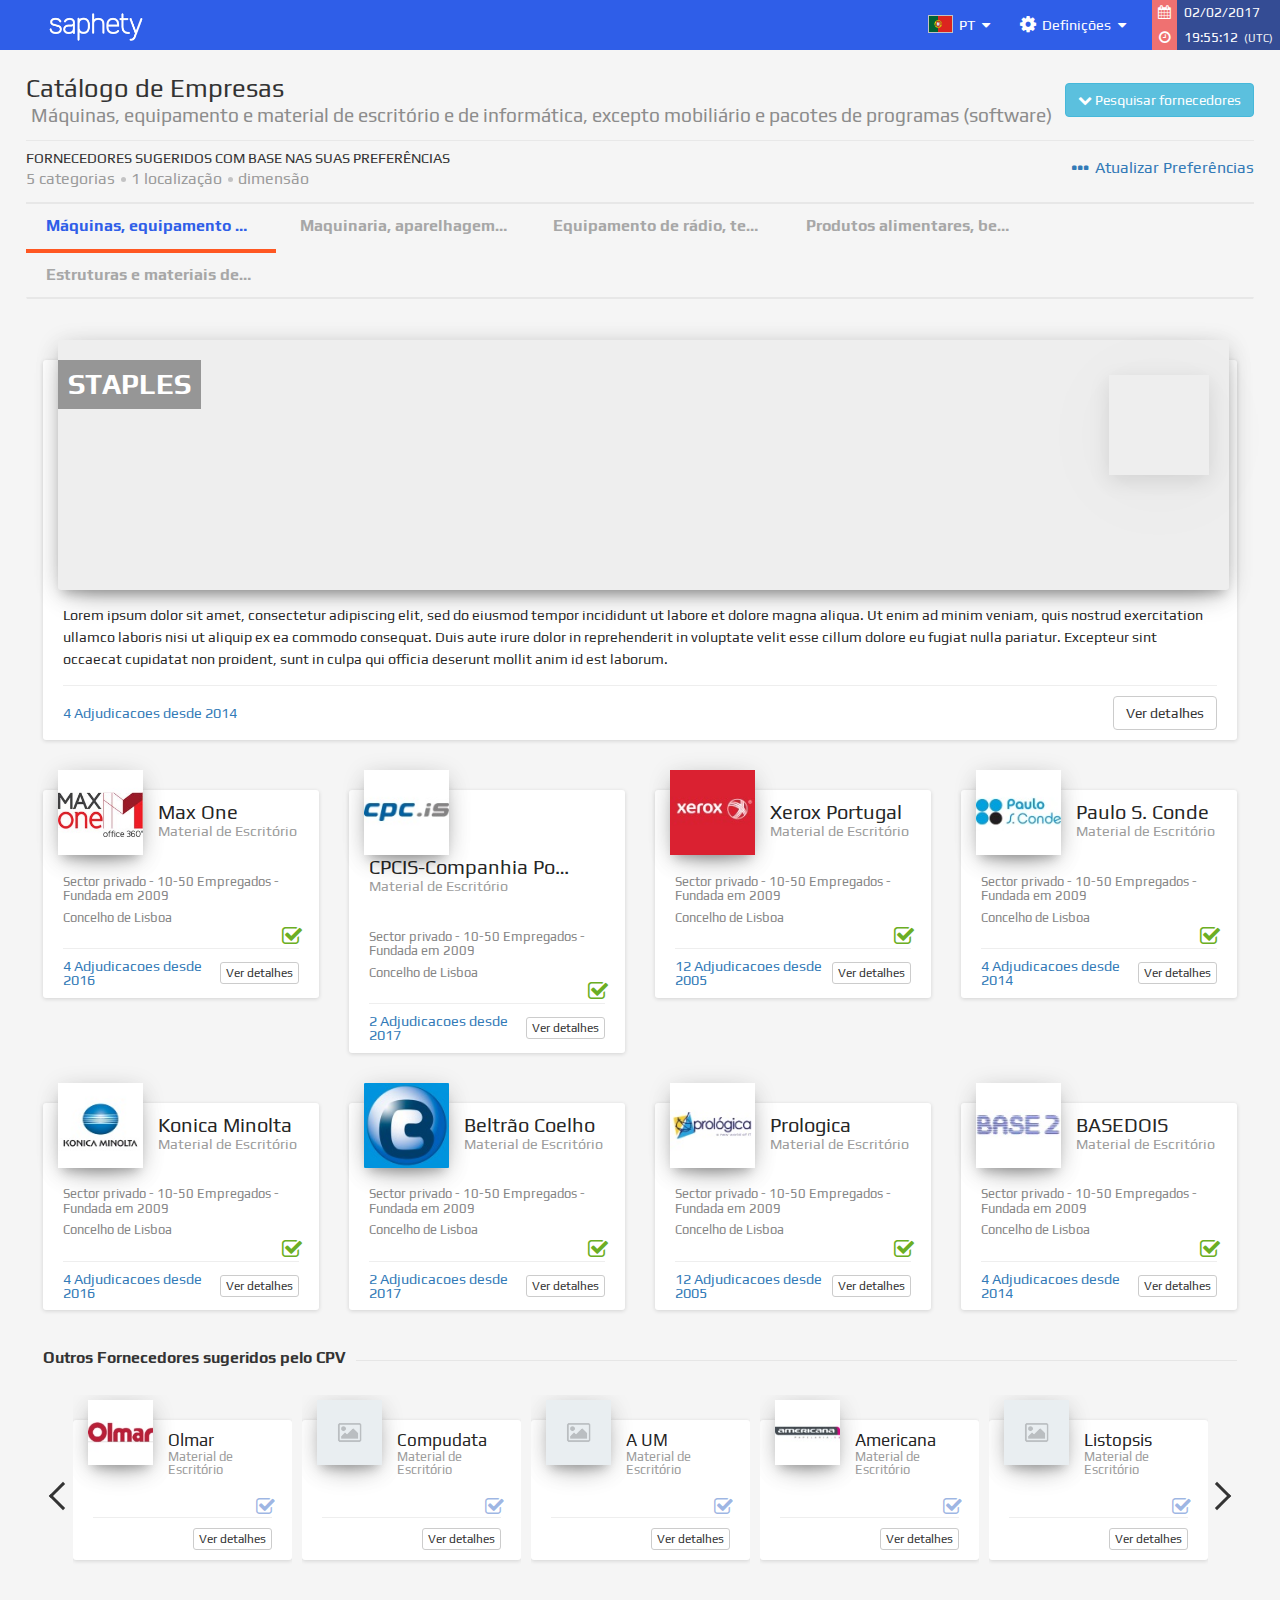
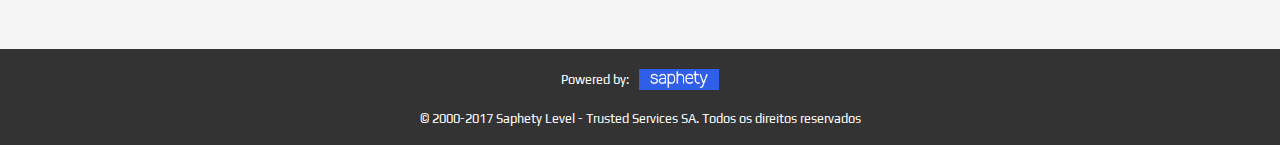
==== commit 639ffd32: "files for 10/02/2017" ====
--- a/companies-grid.html
+++ b/companies-grid.html
@@ -75,38 +75,59 @@
     </header>
     <div class="app-body">
         <main class="app-content">
-            <div class="inner-content container-fluid">
+            <div class="inner-content container-fluid companies-grid">
                 <div class="row">
                     <div class="col-sm-12">
-                        <div class="content-title simple">
+                        <div class="content-title">
                             <div class="titles-area">
                                 <div class="main-title m-b-xs">
-                                    <h3 class="main-title">Catologo de Empresas</h3>
+                                    <h3 class="main-title">Catálogo de Empresas</h3>
+                                </div>
+                                <div class="sub-title">
+                                    <span class="">Máquinas, equipamento e material de escritório e de informática, excepto mobiliário e pacotes de programas (software)</span>
                                 </div>
                             </div>
 
                             <div class="actions-area">
                                 <div class="btn btn-info">
-                                    <i class="fa fa-chevron-up" aria-hidden="true"></i>
+                                    <i class="fa fa-chevron-down" aria-hidden="true"></i>
                                     <span>Pesquisar fornecedores</span>
                                 </div>
                             </div>
                         </div>
+                        <div class="space-between-wrap center m-t-sm">
+                            <div class="selected-wrap">
+                                <h3>Fornecedores sugeridos com base nas suas preferências</h3>
+                                <ul class="list-preferences">
+                                    <li>5 categorias</li>
+                                    <li>1 localização</li>
+                                    <li>dimensão</li>
+                                </ul>
+                            </div>
+
+                            <div class="selected-action">
+                                <a href="#"><i class="fa fa-ellipsis-h" aria-hidden="true"></i>Atualizar Preferências</a>
+                            </div>
+                        </div>
                     </div>
-                    <div class="col-md-12">
-                        <div class="tabs-wrap m-t">
+                    <div class="col-sm-12">
+                        <div class="tabs-wrap m-t-xs">
                             <div class="tabs">
                                 <input type="radio" name="tabs" id="tab1" checked="checked">
-                                <label class="tab-label" for="tab1">Software Solutions</label>
+                                <label class="tab-label truncate" for="tab1">Máquinas, equipamento e material de escritório e de informática, excepto mobiliário e pacotes de programas (software)</label>
                                 <div class="tab">
                                     <div class="row">
                                         <div class="col-sm-12 m-t-md">
                                             <div class="md-card card-image">
-                                                <div class="card-header" data-background-color="orange">
-                                                    <img src="img/team2.jpg" alt="team-working">
-                                                </div>
-                                                <div class="card-content">
-                                                    <p class="card-description m-t">Lorem ipsum dolor sit amet, consectetur adipiscing elit, sed do eiusmod tempor incididunt ut labore et dolore magna aliqua. Ut enim ad minim veniam, quis nostrud exercitation ullamco laboris nisi ut
+                                                <div class="card-header comp-title-wrap">
+                                                </div>
+                                                <div class="comp-title">
+                                                    Staples
+                                                </div>
+                                                <div class="comp-img-logo">
+                                                </div>
+                                                <div class="card-content">
+                                                    <p class="card-description">Lorem ipsum dolor sit amet, consectetur adipiscing elit, sed do eiusmod tempor incididunt ut labore et dolore magna aliqua. Ut enim ad minim veniam, quis nostrud exercitation ullamco laboris nisi ut
                                                         aliquip ex ea commodo consequat. Duis aute irure dolor in reprehenderit in voluptate velit esse cillum dolore eu fugiat nulla pariatur. Excepteur sint occaecat cupidatat non proident, sunt in culpa
                                                         qui officia deserunt mollit anim id est laborum.
                                                     </p>
@@ -114,8 +135,8 @@
                                                 </div>
                                                 <div class="card-footer">
                                                     <div class="stats">
-                                                        <div class="space-between-wrap">
-                                                            <a href="#pablo">4 Adjudicacoes</a>
+                                                        <div class="space-between-wrap center">
+                                                            <a href="#pablo">4 Adjudicacoes desde 2014</a>
                                                             <a href="#" class="btn btn-default">Ver detalhes</a>
                                                         </div>
                                                     </div>
@@ -126,22 +147,30 @@
                                     <div class="row">
                                         <div class="col-md-3">
                                             <div class="md-card card-module">
-                                                <div class="card-header md" data-background-color="blue">
-                                                    <i class="fa fa-book" aria-hidden="true"></i>
+                                                <div class="card-header logo md">
+                                                    <img src="img/companies/2.jpg" alt="">
                                                 </div>
                                                 <div class="card-title">
-                                                    <h3 class="title">Empresa 1</h3>
-                                                </div>
-                                                <div class="card-content card-description">
-                                                    <p>Sector privado</p>
-                                                    <p>10-50 Empregados</p>
-                                                    <p>Fundada em 2009</p>
-                                                    <p>Concelho de Lisboa</p>
-                                                </div>
-                                                <div class="card-footer">
-                                                    <div class="stats">
-                                                        <div class="space-between-wrap">
-                                                            <a href="#pablo">4 Adjudicacoes</a>
+                                                    <h3 class="title">Max One</h3>
+                                                    <p class="industry">Material de Escritório</p>
+                                                </div>
+                                                <div class="card-content">
+                                                    <ul class="metadata">
+                                                        <li>Sector privado -</li>
+                                                        <li>10-50 Empregados -</li>
+                                                        <li>Fundada em 2009</li>
+                                                    </ul>
+                                                    <div class="m-t-sm">
+                                                        <p class="location">Concelho de Lisboa</p>
+                                                    </div>
+                                                    <div class="stamp">
+                                                        <i class="fa fa-check-square-o" aria-hidden="true"></i>
+                                                    </div>
+                                                </div>
+                                                <div class="card-footer">
+                                                    <div class="stats">
+                                                        <div class="space-between-wrap center">
+                                                            <a href="#pablo">4 Adjudicacoes desde 2016</a>
                                                             <a href="#" class="btn btn-default btn-xs">Ver detalhes</a>
                                                         </div>
                                                     </div>
@@ -150,22 +179,30 @@
                                         </div>
                                         <div class="col-md-3">
                                             <div class="md-card card-module">
-                                                <div class="card-header md" data-background-color="blue">
-                                                    <i class="fa fa-book" aria-hidden="true"></i>
+                                                <div class="card-header logo md">
+                                                    <img src="img/companies/3.jpg" alt="">
                                                 </div>
                                                 <div class="card-title">
-                                                    <h3 class="title">Empresa 1</h3>
-                                                </div>
-                                                <div class="card-content card-description">
-                                                    <p>Sector privado</p>
-                                                    <p>10-50 Empregados</p>
-                                                    <p>Fundada em 2009</p>
-                                                    <p>Concelho de Lisboa</p>
-                                                </div>
-                                                <div class="card-footer">
-                                                    <div class="stats">
-                                                        <div class="space-between-wrap">
-                                                            <a href="#pablo">4 Adjudicacoes</a>
+                                                    <h3 class="title truncate">CPCIS-Companhia Portuguesa de computadores</h3>
+                                                    <p class="industry">Material de Escritório</p>
+                                                </div>
+                                                <div class="card-content">
+                                                    <ul class="metadata">
+                                                        <li>Sector privado -</li>
+                                                        <li>10-50 Empregados -</li>
+                                                        <li>Fundada em 2009</li>
+                                                    </ul>
+                                                    <div class="m-t-sm">
+                                                        <p class="location">Concelho de Lisboa</p>
+                                                    </div>
+                                                    <div class="stamp">
+                                                        <i class="fa fa-check-square-o" aria-hidden="true"></i>
+                                                    </div>
+                                                </div>
+                                                <div class="card-footer">
+                                                    <div class="stats">
+                                                        <div class="space-between-wrap center">
+                                                            <a href="#pablo">2 Adjudicacoes desde 2017</a>
                                                             <a href="#" class="btn btn-default btn-xs">Ver detalhes</a>
                                                         </div>
                                                     </div>
@@ -174,22 +211,30 @@
                                         </div>
                                         <div class="col-md-3">
                                             <div class="md-card card-module">
-                                                <div class="card-header md" data-background-color="blue">
-                                                    <i class="fa fa-book" aria-hidden="true"></i>
+                                                <div class="card-header logo md">
+                                                    <img src="img/companies/4.jpg" alt="">
                                                 </div>
                                                 <div class="card-title">
-                                                    <h3 class="title">Empresa 1</h3>
-                                                </div>
-                                                <div class="card-content card-description">
-                                                    <p>Sector privado</p>
-                                                    <p>10-50 Empregados</p>
-                                                    <p>Fundada em 2009</p>
-                                                    <p>Concelho de Lisboa</p>
-                                                </div>
-                                                <div class="card-footer">
-                                                    <div class="stats">
-                                                        <div class="space-between-wrap">
-                                                            <a href="#pablo">4 Adjudicacoes</a>
+                                                    <h3 class="title">Xerox Portugal</h3>
+                                                    <p class="industry">Material de Escritório</p>
+                                                </div>
+                                                <div class="card-content">
+                                                    <ul class="metadata">
+                                                        <li>Sector privado -</li>
+                                                        <li>10-50 Empregados -</li>
+                                                        <li>Fundada em 2009</li>
+                                                    </ul>
+                                                    <div class="m-t-sm">
+                                                        <p class="location">Concelho de Lisboa</p>
+                                                    </div>
+                                                    <div class="stamp">
+                                                        <i class="fa fa-check-square-o" aria-hidden="true"></i>
+                                                    </div>
+                                                </div>
+                                                <div class="card-footer">
+                                                    <div class="stats">
+                                                        <div class="space-between-wrap center">
+                                                            <a href="#pablo">12 Adjudicacoes desde 2005</a>
                                                             <a href="#" class="btn btn-default btn-xs">Ver detalhes</a>
                                                         </div>
                                                     </div>
@@ -198,22 +243,30 @@
                                         </div>
                                         <div class="col-md-3">
                                             <div class="md-card card-module">
-                                                <div class="card-header md" data-background-color="blue">
-                                                    <i class="fa fa-book" aria-hidden="true"></i>
+                                                <div class="card-header logo md">
+                                                    <img src="img/companies/5.jpg" alt="">
                                                 </div>
                                                 <div class="card-title">
-                                                    <h3 class="title">Empresa 1</h3>
-                                                </div>
-                                                <div class="card-content card-description">
-                                                    <p>Sector privado</p>
-                                                    <p>10-50 Empregados</p>
-                                                    <p>Fundada em 2009</p>
-                                                    <p>Concelho de Lisboa</p>
-                                                </div>
-                                                <div class="card-footer">
-                                                    <div class="stats">
-                                                        <div class="space-between-wrap">
-                                                            <a href="#pablo">4 Adjudicacoes</a>
+                                                    <h3 class="title">Paulo S. Conde</h3>
+                                                    <p class="industry">Material de Escritório</p>
+                                                </div>
+                                                <div class="card-content">
+                                                    <ul class="metadata">
+                                                        <li>Sector privado -</li>
+                                                        <li>10-50 Empregados -</li>
+                                                        <li>Fundada em 2009</li>
+                                                    </ul>
+                                                    <div class="m-t-sm">
+                                                        <p class="location">Concelho de Lisboa</p>
+                                                    </div>
+                                                    <div class="stamp">
+                                                        <i class="fa fa-check-square-o" aria-hidden="true"></i>
+                                                    </div>
+                                                </div>
+                                                <div class="card-footer">
+                                                    <div class="stats">
+                                                        <div class="space-between-wrap center">
+                                                            <a href="#pablo">4 Adjudicacoes desde 2014</a>
                                                             <a href="#" class="btn btn-default btn-xs">Ver detalhes</a>
                                                         </div>
                                                     </div>
@@ -224,22 +277,30 @@
                                     <div class="row">
                                         <div class="col-md-3">
                                             <div class="md-card card-module">
-                                                <div class="card-header md" data-background-color="blue">
-                                                    <i class="fa fa-book" aria-hidden="true"></i>
+                                                <div class="card-header logo md">
+                                                    <img src="img/companies/6.jpg" alt="">
                                                 </div>
                                                 <div class="card-title">
-                                                    <h3 class="title">Empresa 1</h3>
-                                                </div>
-                                                <div class="card-content card-description">
-                                                    <p>Sector privado</p>
-                                                    <p>10-50 Empregados</p>
-                                                    <p>Fundada em 2009</p>
-                                                    <p>Concelho de Lisboa</p>
-                                                </div>
-                                                <div class="card-footer">
-                                                    <div class="stats">
-                                                        <div class="space-between-wrap">
-                                                            <a href="#pablo">4 Adjudicacoes</a>
+                                                    <h3 class="title">Konica Minolta</h3>
+                                                    <p class="industry">Material de Escritório</p>
+                                                </div>
+                                                <div class="card-content">
+                                                    <ul class="metadata">
+                                                        <li>Sector privado -</li>
+                                                        <li>10-50 Empregados -</li>
+                                                        <li>Fundada em 2009</li>
+                                                    </ul>
+                                                    <div class="m-t-sm">
+                                                        <p class="location">Concelho de Lisboa</p>
+                                                    </div>
+                                                    <div class="stamp">
+                                                        <i class="fa fa-check-square-o" aria-hidden="true"></i>
+                                                    </div>
+                                                </div>
+                                                <div class="card-footer">
+                                                    <div class="stats">
+                                                        <div class="space-between-wrap center">
+                                                            <a href="#pablo">4 Adjudicacoes desde 2016</a>
                                                             <a href="#" class="btn btn-default btn-xs">Ver detalhes</a>
                                                         </div>
                                                     </div>
@@ -248,22 +309,30 @@
                                         </div>
                                         <div class="col-md-3">
                                             <div class="md-card card-module">
-                                                <div class="card-header md" data-background-color="blue">
-                                                    <i class="fa fa-book" aria-hidden="true"></i>
+                                                <div class="card-header logo md">
+                                                    <img src="img/companies/7.jpg" alt="">
                                                 </div>
                                                 <div class="card-title">
-                                                    <h3 class="title">Empresa 1</h3>
-                                                </div>
-                                                <div class="card-content card-description">
-                                                    <p>Sector privado</p>
-                                                    <p>10-50 Empregados</p>
-                                                    <p>Fundada em 2009</p>
-                                                    <p>Concelho de Lisboa</p>
-                                                </div>
-                                                <div class="card-footer">
-                                                    <div class="stats">
-                                                        <div class="space-between-wrap">
-                                                            <a href="#pablo">4 Adjudicacoes</a>
+                                                    <h3 class="title">Beltrão Coelho</h3>
+                                                    <p class="industry">Material de Escritório</p>
+                                                </div>
+                                                <div class="card-content">
+                                                    <ul class="metadata">
+                                                        <li>Sector privado -</li>
+                                                        <li>10-50 Empregados -</li>
+                                                        <li>Fundada em 2009</li>
+                                                    </ul>
+                                                    <div class="m-t-sm">
+                                                        <p class="location">Concelho de Lisboa</p>
+                                                    </div>
+                                                    <div class="stamp">
+                                                        <i class="fa fa-check-square-o" aria-hidden="true"></i>
+                                                    </div>
+                                                </div>
+                                                <div class="card-footer">
+                                                    <div class="stats">
+                                                        <div class="space-between-wrap center">
+                                                            <a href="#pablo">2 Adjudicacoes desde 2017</a>
                                                             <a href="#" class="btn btn-default btn-xs">Ver detalhes</a>
                                                         </div>
                                                     </div>
@@ -272,22 +341,30 @@
                                         </div>
                                         <div class="col-md-3">
                                             <div class="md-card card-module">
-                                                <div class="card-header md" data-background-color="blue">
-                                                    <i class="fa fa-book" aria-hidden="true"></i>
+                                                <div class="card-header logo md">
+                                                    <img src="img/companies/8.jpg" alt="">
                                                 </div>
                                                 <div class="card-title">
-                                                    <h3 class="title">Empresa 1</h3>
-                                                </div>
-                                                <div class="card-content card-description">
-                                                    <p>Sector privado</p>
-                                                    <p>10-50 Empregados</p>
-                                                    <p>Fundada em 2009</p>
-                                                    <p>Concelho de Lisboa</p>
-                                                </div>
-                                                <div class="card-footer">
-                                                    <div class="stats">
-                                                        <div class="space-between-wrap">
-                                                            <a href="#pablo">4 Adjudicacoes</a>
+                                                    <h3 class="title">Prologica</h3>
+                                                    <p class="industry">Material de Escritório</p>
+                                                </div>
+                                                <div class="card-content">
+                                                    <ul class="metadata">
+                                                        <li>Sector privado -</li>
+                                                        <li>10-50 Empregados -</li>
+                                                        <li>Fundada em 2009</li>
+                                                    </ul>
+                                                    <div class="m-t-sm">
+                                                        <p class="location">Concelho de Lisboa</p>
+                                                    </div>
+                                                    <div class="stamp">
+                                                        <i class="fa fa-check-square-o" aria-hidden="true"></i>
+                                                    </div>
+                                                </div>
+                                                <div class="card-footer">
+                                                    <div class="stats">
+                                                        <div class="space-between-wrap center">
+                                                            <a href="#pablo">12 Adjudicacoes desde 2005</a>
                                                             <a href="#" class="btn btn-default btn-xs">Ver detalhes</a>
                                                         </div>
                                                     </div>
@@ -296,22 +373,30 @@
                                         </div>
                                         <div class="col-md-3">
                                             <div class="md-card card-module">
-                                                <div class="card-header md" data-background-color="blue">
-                                                    <i class="fa fa-book" aria-hidden="true"></i>
+                                                <div class="card-header logo md">
+                                                    <img src="img/companies/9.jpg" alt="">
                                                 </div>
                                                 <div class="card-title">
-                                                    <h3 class="title">Empresa 1</h3>
-                                                </div>
-                                                <div class="card-content card-description">
-                                                    <p>Sector privado</p>
-                                                    <p>10-50 Empregados</p>
-                                                    <p>Fundada em 2009</p>
-                                                    <p>Concelho de Lisboa</p>
-                                                </div>
-                                                <div class="card-footer">
-                                                    <div class="stats">
-                                                        <div class="space-between-wrap">
-                                                            <a href="#pablo">4 Adjudicacoes</a>
+                                                    <h3 class="title">BASEDOIS</h3>
+                                                    <p class="industry">Material de Escritório</p>
+                                                </div>
+                                                <div class="card-content">
+                                                    <ul class="metadata">
+                                                        <li>Sector privado -</li>
+                                                        <li>10-50 Empregados -</li>
+                                                        <li>Fundada em 2009</li>
+                                                    </ul>
+                                                    <div class="m-t-sm">
+                                                        <p class="location">Concelho de Lisboa</p>
+                                                    </div>
+                                                    <div class="stamp">
+                                                        <i class="fa fa-check-square-o" aria-hidden="true"></i>
+                                                    </div>
+                                                </div>
+                                                <div class="card-footer">
+                                                    <div class="stats">
+                                                        <div class="space-between-wrap center">
+                                                            <a href="#pablo">4 Adjudicacoes desde 2014</a>
                                                             <a href="#" class="btn btn-default btn-xs">Ver detalhes</a>
                                                         </div>
                                                     </div>
@@ -332,19 +417,21 @@
                                                         <div class='item'>
                                                             <div class='inset'>
                                                                 <div class="md-card card-module">
-                                                                    <div class="card-header" data-background-color="blue">
-                                                                        <i class="fa fa-book" aria-hidden="true"></i>
+                                                                    <div class="card-header logo">
+                                                                        <img src="img/companies/10.jpg" alt="">
                                                                     </div>
                                                                     <div class="card-title">
-                                                                        <h3 class="title">Empresa 1</h3>
-                                                                    </div>
-                                                                    <div class="card-content card-description">
-                                                                        <p>Sector privado</p>
+                                                                        <h3 class="title">Olmar</h3>
+                                                                        <p class="industry">Material de Escritório</p>
+                                                                    </div>
+                                                                    <div class="card-content">
+                                                                      <div class="stamp">
+                                                                          <i class="fa fa-check-square-o" aria-hidden="true"></i>
+                                                                      </div>
                                                                     </div>
                                                                     <div class="card-footer">
                                                                         <div class="stats">
-                                                                            <div class="space-between-wrap">
-                                                                                <a href="#pablo">4 Adjudicacoes</a>
+                                                                            <div class="text-right">
                                                                                 <a href="#" class="btn btn-default btn-xs">Ver detalhes</a>
                                                                             </div>
                                                                         </div>
@@ -355,19 +442,21 @@
                                                         <div class='item'>
                                                             <div class='inset'>
                                                                 <div class="md-card card-module">
-                                                                    <div class="card-header" data-background-color="blue">
-                                                                        <i class="fa fa-book" aria-hidden="true"></i>
+                                                                    <div class="card-header logo">
+                                                                        <img src="img/companies/dummy.jpg" alt="">
                                                                     </div>
                                                                     <div class="card-title">
-                                                                        <h3 class="title">Empresa 1</h3>
-                                                                    </div>
-                                                                    <div class="card-content card-description">
-                                                                        <p>Sector privado</p>
+                                                                        <h3 class="title">Compudata</h3>
+                                                                        <p class="industry">Material de Escritório</p>
+                                                                    </div>
+                                                                    <div class="card-content">
+                                                                      <div class="stamp">
+                                                                          <i class="fa fa-check-square-o" aria-hidden="true"></i>
+                                                                      </div>
                                                                     </div>
                                                                     <div class="card-footer">
                                                                         <div class="stats">
-                                                                            <div class="space-between-wrap">
-                                                                                <a href="#pablo">4 Adjudicacoes</a>
+                                                                            <div class="text-right">
                                                                                 <a href="#" class="btn btn-default btn-xs">Ver detalhes</a>
                                                                             </div>
                                                                         </div>
@@ -378,19 +467,21 @@
                                                         <div class='item'>
                                                             <div class='inset'>
                                                                 <div class="md-card card-module">
-                                                                    <div class="card-header" data-background-color="blue">
-                                                                        <i class="fa fa-book" aria-hidden="true"></i>
+                                                                    <div class="card-header logo">
+                                                                        <img src="img/companies/dummy.jpg" alt="">
                                                                     </div>
                                                                     <div class="card-title">
-                                                                        <h3 class="title">Empresa 1</h3>
-                                                                    </div>
-                                                                    <div class="card-content card-description">
-                                                                        <p>Sector privado</p>
+                                                                        <h3 class="title">A UM</h3>
+                                                                        <p class="industry">Material de Escritório</p>
+                                                                    </div>
+                                                                    <div class="card-content">
+                                                                      <div class="stamp">
+                                                                          <i class="fa fa-check-square-o" aria-hidden="true"></i>
+                                                                      </div>
                                                                     </div>
                                                                     <div class="card-footer">
                                                                         <div class="stats">
-                                                                            <div class="space-between-wrap">
-                                                                                <a href="#pablo">4 Adjudicacoes</a>
+                                                                            <div class="text-right">
                                                                                 <a href="#" class="btn btn-default btn-xs">Ver detalhes</a>
                                                                             </div>
                                                                         </div>
@@ -401,19 +492,21 @@
                                                         <div class='item'>
                                                             <div class='inset'>
                                                                 <div class="md-card card-module">
-                                                                    <div class="card-header" data-background-color="blue">
-                                                                        <i class="fa fa-book" aria-hidden="true"></i>
+                                                                    <div class="card-header logo">
+                                                                        <img src="img/companies/13.jpg" alt="">
                                                                     </div>
                                                                     <div class="card-title">
-                                                                        <h3 class="title">Empresa 1</h3>
-                                                                    </div>
-                                                                    <div class="card-content card-description">
-                                                                        <p>Sector privado</p>
+                                                                        <h3 class="title">Americana</h3>
+                                                                        <p class="industry">Material de Escritório</p>
+                                                                    </div>
+                                                                    <div class="card-content">
+                                                                      <div class="stamp">
+                                                                          <i class="fa fa-check-square-o" aria-hidden="true"></i>
+                                                                      </div>
                                                                     </div>
                                                                     <div class="card-footer">
                                                                         <div class="stats">
-                                                                            <div class="space-between-wrap">
-                                                                                <a href="#pablo">4 Adjudicacoes</a>
+                                                                            <div class="text-right">
                                                                                 <a href="#" class="btn btn-default btn-xs">Ver detalhes</a>
                                                                             </div>
                                                                         </div>
@@ -424,19 +517,21 @@
                                                         <div class='item'>
                                                             <div class='inset'>
                                                                 <div class="md-card card-module">
-                                                                    <div class="card-header" data-background-color="blue">
-                                                                        <i class="fa fa-book" aria-hidden="true"></i>
+                                                                    <div class="card-header logo">
+                                                                        <img src="img/companies/dummy.jpg" alt="">
                                                                     </div>
                                                                     <div class="card-title">
-                                                                        <h3 class="title">Empresa 1</h3>
-                                                                    </div>
-                                                                    <div class="card-content card-description">
-                                                                        <p>Sector privado</p>
+                                                                        <h3 class="title">Listopsis</h3>
+                                                                        <p class="industry">Material de Escritório</p>
+                                                                    </div>
+                                                                    <div class="card-content">
+                                                                      <div class="stamp">
+                                                                          <i class="fa fa-check-square-o" aria-hidden="true"></i>
+                                                                      </div>
                                                                     </div>
                                                                     <div class="card-footer">
                                                                         <div class="stats">
-                                                                            <div class="space-between-wrap">
-                                                                                <a href="#pablo">4 Adjudicacoes</a>
+                                                                            <div class="text-right">
                                                                                 <a href="#" class="btn btn-default btn-xs">Ver detalhes</a>
                                                                             </div>
                                                                         </div>
@@ -447,19 +542,21 @@
                                                         <div class='item'>
                                                             <div class='inset'>
                                                                 <div class="md-card card-module">
-                                                                    <div class="card-header" data-background-color="blue">
-                                                                        <i class="fa fa-book" aria-hidden="true"></i>
+                                                                    <div class="card-header logo">
+                                                                        <img src="img/companies/15.jpg" alt="">
                                                                     </div>
                                                                     <div class="card-title">
-                                                                        <h3 class="title">Empresa 1</h3>
-                                                                    </div>
-                                                                    <div class="card-content card-description">
-                                                                        <p>Sector privado</p>
+                                                                        <h3 class="title truncate">Albano R.N. Alves</h3>
+                                                                        <p class="industry">Material de Escritório</p>
+                                                                    </div>
+                                                                    <div class="card-content">
+                                                                      <div class="stamp">
+                                                                          <i class="fa fa-check-square-o" aria-hidden="true"></i>
+                                                                      </div>
                                                                     </div>
                                                                     <div class="card-footer">
                                                                         <div class="stats">
-                                                                            <div class="space-between-wrap">
-                                                                                <a href="#pablo">4 Adjudicacoes</a>
+                                                                            <div class="text-right">
                                                                                 <a href="#" class="btn btn-default btn-xs">Ver detalhes</a>
                                                                             </div>
                                                                         </div>
@@ -470,19 +567,21 @@
                                                         <div class='item'>
                                                             <div class='inset'>
                                                                 <div class="md-card card-module">
-                                                                    <div class="card-header" data-background-color="blue">
-                                                                        <i class="fa fa-book" aria-hidden="true"></i>
+                                                                    <div class="card-header logo">
+                                                                        <img src="img/companies/16.jpg" alt="">
                                                                     </div>
                                                                     <div class="card-title">
-                                                                        <h3 class="title">Empresa 1</h3>
-                                                                    </div>
-                                                                    <div class="card-content card-description">
-                                                                        <p>Sector privado</p>
+                                                                        <h3 class="title">Iten Solutions</h3>
+                                                                        <p class="industry">Material de Escritório</p>
+                                                                    </div>
+                                                                    <div class="card-content">
+                                                                      <div class="stamp">
+                                                                          <i class="fa fa-check-square-o" aria-hidden="true"></i>
+                                                                      </div>
                                                                     </div>
                                                                     <div class="card-footer">
                                                                         <div class="stats">
-                                                                            <div class="space-between-wrap">
-                                                                                <a href="#pablo">4 Adjudicacoes</a>
+                                                                            <div class="text-right">
                                                                                 <a href="#" class="btn btn-default btn-xs">Ver detalhes</a>
                                                                             </div>
                                                                         </div>
@@ -493,19 +592,21 @@
                                                         <div class='item'>
                                                             <div class='inset'>
                                                                 <div class="md-card card-module">
-                                                                    <div class="card-header md" data-background-color="blue">
-                                                                        <i class="fa fa-book" aria-hidden="true"></i>
+                                                                    <div class="card-header logo">
+                                                                        <img src="img/companies/17.jpg" alt="">
                                                                     </div>
                                                                     <div class="card-title">
-                                                                        <h3 class="title">Empresa 1</h3>
-                                                                    </div>
-                                                                    <div class="card-content card-description">
-                                                                        <p>Sector privado</p>
+                                                                        <h3 class="title">ECOFLOAT</h3>
+                                                                        <p class="industry">Material de Escritório</p>
+                                                                    </div>
+                                                                    <div class="card-content">
+                                                                      <div class="stamp">
+                                                                          <i class="fa fa-check-square-o" aria-hidden="true"></i>
+                                                                      </div>
                                                                     </div>
                                                                     <div class="card-footer">
                                                                         <div class="stats">
-                                                                            <div class="space-between-wrap">
-                                                                                <a href="#pablo">4 Adjudicacoes</a>
+                                                                            <div class="text-right">
                                                                                 <a href="#" class="btn btn-default btn-xs">Ver detalhes</a>
                                                                             </div>
                                                                         </div>
@@ -513,7 +614,6 @@
                                                                 </div>
                                                             </div>
                                                         </div>
-
                                                     </div>
                                                 </div>
                                             </div>
@@ -522,7 +622,7 @@
                                     </div>
                                 </div>
                                 <input type="radio" name="tabs" id="tab2">
-                                <label class="tab-label" for="tab2">Auditoria</label>
+                                <label class="tab-label truncate" for="tab2">Maquinaria, aparelhagem, equipamento e consumíveis eléctricos; iluminação</label>
                                 <div class="tab">
                                     <div class="flex-company-grid">
                                         <ul class="cards">
@@ -612,17 +712,17 @@
                                     </div>
                                 </div>
                                 <input type="radio" name="tabs" id="tab3">
-                                <label class="tab-label" for="tab3">Consultoria</label>
+                                <label class="tab-label truncate" for="tab3">Equipamento de rádio, televisão, comunicação, telecomunicações e afins</label>
                                 <div class="tab">
 
                                 </div>
                                 <input type="radio" name="tabs" id="tab4">
-                                <label class="tab-label" for="tab4">Serviços Financeiros</label>
+                                <label class="tab-label truncate" for="tab4">Produtos alimentares, bebidas, tabaco e produtos afins</label>
                                 <div class="tab">
 
                                 </div>
                                 <input type="radio" name="tabs" id="tab5">
-                                <label class="tab-label" for="tab5">Viagem</label>
+                                <label class="tab-label truncate" for="tab5">Estruturas e materiais de construção; produtos auxiliares de construção (excepto aparelhos eléctricos)</label>
                                 <div class="tab">
 
                                 </div>
--- a/css/stylo.css
+++ b/css/stylo.css
@@ -94,6 +94,15 @@
 
 .no-pad {
     padding: 0;
+}
+
+.space-between-wrap {
+    display: flex;
+    justify-content: space-between;
+}
+
+.space-between-wrap.center {
+    align-items: center;
 }
 
 
@@ -318,10 +327,27 @@
 }
 
 .menu-list a {
+    width: 100%;
+    display: flex;
     border-radius: 2px;
-    display: block;
-    padding: 11px 12px;
+    padding: 11px 0 11px 12px;
     text-decoration: none;
+}
+
+#nav .menu .menu-list .space-between-wrap {
+    align-items: flex-end;
+}
+
+.sidebar .menu .menu-list .bold-counter {
+    font-size: 0.9em;
+    font-weight: 600;
+    margin-right: 0.5em;
+}
+
+.sidebar .menu .menu-list .light-counter {
+    font-size: 0.9em;
+    font-weight: 400;
+    margin-right: 0.5em;
 }
 
 .icon-menu .fa {
@@ -1110,6 +1136,13 @@
     -webkit-transition: background ease 0.2s;
     transition: background ease 0.2s;
     color: #a7a7a7;
+}
+
+.tabs .tab-label.truncate {
+    width: 250px;
+    white-space: nowrap;
+    overflow: hidden;
+    text-overflow: ellipsis;
 }
 
 .tabs .tab {
@@ -1327,11 +1360,6 @@
     font-weight: 600;
 }
 
-.space-between-wrap {
-    display: flex;
-    justify-content: space-between;
-}
-
 
 /*PAGINATION*/
 
@@ -1586,7 +1614,7 @@
 }
 
 .img-power-wrap {
-    width: 100px;
+    width: 80px;
     margin-left: 10px;
 }
 
@@ -1872,25 +1900,10 @@
 }
 
 .md-card.card-image .card-header {
-    background: #eee url(http://www.smallbusinessdoctors.com/wp-content/uploads/2015/09/business-consulting2.jpg) center center;
+    background: #eee url(http://www.stanvista.com/wp-content/uploads/2015/07/Software-Development.jpg) center center;
     width: 98%;
-    margin: -20px 5px 0 11px;
-    height: 270px;
+    height: 250px;
     text-indent: -9999px;
-}
-
-.md-card [data-background-color="orange"] {
-    background: linear-gradient(60deg, #ffa726, #fb8c00);
-    box-shadow: 0 12px 20px -10px rgba(255, 152, 0, 0.28), 0 4px 20px 0px rgba(0, 0, 0, 0.12), 0 7px 8px -5px rgba(255, 152, 0, 0.2);
-}
-
-.md-card [data-background-color="blue"] {
-    background: linear-gradient(60deg, #26c6da, #00acc1);
-    box-shadow: 0 12px 20px -10px rgba(0, 188, 212, 0.28), 0 4px 20px 0px rgba(0, 0, 0, 0.12), 0 7px 8px -5px rgba(0, 188, 212, 0.2);
-}
-
-.md-card [data-background-color="blue"] i {
-    color: #fff;
 }
 
 .md-card .card-header {
@@ -2031,6 +2044,33 @@
     line-height: 1.5em;
 }
 
+.md-card [data-background-color="orange"] {
+    background: linear-gradient(60deg, #ffa726, #fb8c00);
+    box-shadow: 0 12px 20px -10px rgba(255, 152, 0, 0.28), 0 4px 20px 0px rgba(0, 0, 0, 0.12), 0 7px 8px -5px rgba(255, 152, 0, 0.2);
+}
+
+.md-card [data-background-color="blue"] {
+    background: linear-gradient(60deg, #26c6da, #00acc1);
+    box-shadow: 0 12px 20px -10px rgba(0, 188, 212, 0.28), 0 4px 20px 0px rgba(0, 0, 0, 0.12), 0 7px 8px -5px rgba(0, 188, 212, 0.2);
+}
+
+.md-card [data-background-color="blue"] i {
+    color: #fff;
+}
+
+/*INDEX PAGE*/
+
+.md-card.suppliers {
+  box-shadow: 0 10px 100px -20px rgba(0, 0, 0, 0.1), 0 6px 20px 0 rgba(0, 0, 0, 0.1);
+}
+
+.md-card.suppliers .card-content h4 {
+  font-size: 1.2em;
+}
+
+.md-card.suppliers .card-content h5 {
+
+}
 
 /*COMPANY PAGE*/
 
@@ -2050,11 +2090,192 @@
     max-height: 100%;
 }
 
+.company-page .md-card.card-image .card-header {
+    background: #eee url(http://www.stanvista.com/wp-content/uploads/2015/07/Software-Development.jpg) center center;
+    width: 98%;
+    height: 250px;
+    text-indent: -9999px;
+    margin: -20px 11px 0;
+}
+
+
+
+/*COMPANYS GRID*/
+
+.companies-grid .content-title {
+    padding: 0px 0 15px;
+    align-items: center;
+}
+
+.companies-grid .content-title .main-title h3 {
+    margin: 0;
+}
+
+.companies-grid .selected-wrap h3 {
+    font-size: 0.9em;
+    padding-bottom: 5px;
+    text-transform: uppercase;
+}
+
+.companies-grid .selected-wrap ul {
+    display: flex;
+}
+
+.companies-grid .selected-wrap ul li {
+    position: relative;
+    color: #9c9c9c;
+    margin: 0 0.5em;
+}
+
+.companies-grid .selected-wrap ul li:first-child {
+    position: relative;
+    color: #9c9c9c;
+    margin: 0 0.5em 0 0;
+}
+
+.companies-grid .selected-wrap ul li:nth-child(n+2):before {
+    content: '';
+    position: absolute;
+    width: 5px;
+    height: 5px;
+    -moz-border-radius: 7.5px;
+    -webkit-border-radius: 7.5px;
+    border-radius: 100%;
+    background-color: #c3c3c4;
+    top: 6px;
+    left: -10px;
+}
+
+.companies-grid .selected-action a {
+    font-size: 1em;
+}
+
+.companies-grid .selected-action i {
+    font-size: 1.3em;
+    margin-right: 7px;
+    vertical-align: middle;
+}
+
+.companies-grid .comp-title-wrap {
+    position: relative;
+}
+
+.companies-grid .comp-title {
+    z-index: 100;
+    position: absolute;
+    color: white;
+    font-size: 2em;
+    font-weight: bold;
+    left: 15px;
+    top: 0;
+    background-color: rgba(0, 0, 0, 0.37);
+    padding: 10px;
+    text-transform: uppercase;
+}
+
+.companies-grid .md-card.card-image .card-header {
+    background: #eee url(http://www.atozofficecentre.com/wp-content/uploads/2013/04/iStock_000017272197_Medium-1.jpg) center center;
+}
+
+.companies-grid .comp-img-logo {
+    z-index: 100;
+    position: absolute;
+    bottom: 265px;
+    right: 28px;
+    background: #eee url(https://media.glassdoor.com/sql/1909/staples-squarelogo-1459192907590.png);
+    width: 100px;
+    height: 100px;
+    box-shadow: 0 10px 100px -20px rgba(0, 0, 0, 0.1), 0 6px 20px 0 rgba(0, 0, 0, 0.1);
+}
+
+.companies-grid .card-module .card-header.logo {
+    width: 85px;
+    height: 85px;
+    position: relative;
+}
+
+.companies-grid .card-module .card-header.logo img {
+    max-width: 100%;
+    max-height: 100%;
+}
+
+.companies-grid .card-module .card-title h3 {
+    font-size: 1.4em;
+    line-height: 1.2em;
+    margin-bottom: 0;
+}
+
+.companies-grid .card-module .card-title .truncate {
+    width: 200px;
+    white-space: nowrap;
+    overflow: hidden;
+    text-overflow: ellipsis;
+}
+
+.companies-grid .card-module .card-title .industry {
+    color: #9c9c9c;
+}
+
+.companies-grid .card-module .card-content {
+    padding: 25px 20px;
+    position: relative;
+}
+
+.companies-grid .card-module .card-content .stamp {
+    position: absolute;
+    bottom: 0px;
+    right: 17px;
+}
+
+.companies-grid .card-module .card-content .location {
+    color: #858585;
+    position: relative;
+    font-size: 0.9em;
+    line-height: 0.8em;
+}
+
+.companies-grid .card-module .card-content .stamp i {
+    font-size: 1.5em;
+    color: #6bae23;
+}
+
+.companies-grid .card-module .card-content .metadata li {
+    display: inline-block;
+    color: #858585;
+    position: relative;
+    font-size: 0.9em;
+    line-height: 0.8em;
+}
+
+#slider .card-module .card-header.logo {
+    width: 65px;
+    height: 65px;
+    position: relative;
+}
+
+#slider .card-module .card-title h3 {
+    font-size: 1.2em;
+}
+
+#slider .card-module .card-title .industry {
+    font-size: 0.9em;
+}
+
+#slider .card-module .card-content {
+    padding: 15px;
+}
+
+#slider .card-module .card-title .truncate {
+    width: 150px;
+}
+
+#slider .card-module .card-content .stamp i {
+    font-size: 1.4em;
+    color: rgba(50, 101, 196, 0.47);
+}
+
 
 /*TREE VIEW LIST*/
-
-
-/*CATALOG*/
 
 .catalog-menu {
     /*background-color: #f5f5f5;
@@ -2319,87 +2540,4 @@
 }
 
 
-/*#slider {
-    width: 100%;
-    height: 200px;
-    margin: auto;
-    border-radius: 5px;
-    background: #DDD;
-    overflow: hidden;
-}
-
-#slider .trigger {
-    cursor: pointer;
-    position: absolute;
-    width: 35px;
-    height: 100%;
-    padding: 0;
-    margin: 0;
-    outline: 0;
-    border: 0;
-    background: transparent;
-}
-
-#slider .trigger:hover {
-    background: rgba(255, 255, 255, 0.5);
-}
-
-#slider .trigger:before {
-    content: '';
-    position: absolute;
-    top: 0;
-    left: 0;
-    right: 0;
-    bottom: 0;
-    width: 10px;
-    height: 10px;
-    margin: auto;
-    border-style: solid;
-}
-
-#slider .prev {
-    left: 0;
-    bottom: 0;
-}
-
-#slider .prev:before {
-    left: 5px;
-    border-width: 3px 0 0 3px;
-    border-color: #333 transparent transparent #333;
-    transform: rotate(-45deg);
-}
-
-#slider .next {
-    right: 0;
-    bottom: 0;
-}
-
-#slider .next:before {
-    right: 5px;
-    border-width: 3px 3px 0 0;
-    border-color: #333 #333 transparent transparent;
-    transform: rotate(45deg);
-}
-
-#slider .frame {
-    position: absolute;
-    top: 0;
-    left: 39px;
-    right: 39px;
-    bottom: 0;
-    border-left: 5px solid transparent;
-    border-right: 5px solid transparent;
-    overflow: hidden;
-}
-
-#slider .frame .item {
-    position: absolute;
-    top: 0;
-    bottom: 0;
-    width: 18%;
-    height: 100%;
-    padding: 0 20px;
-}*/
-
-
 /*QUERIES*/
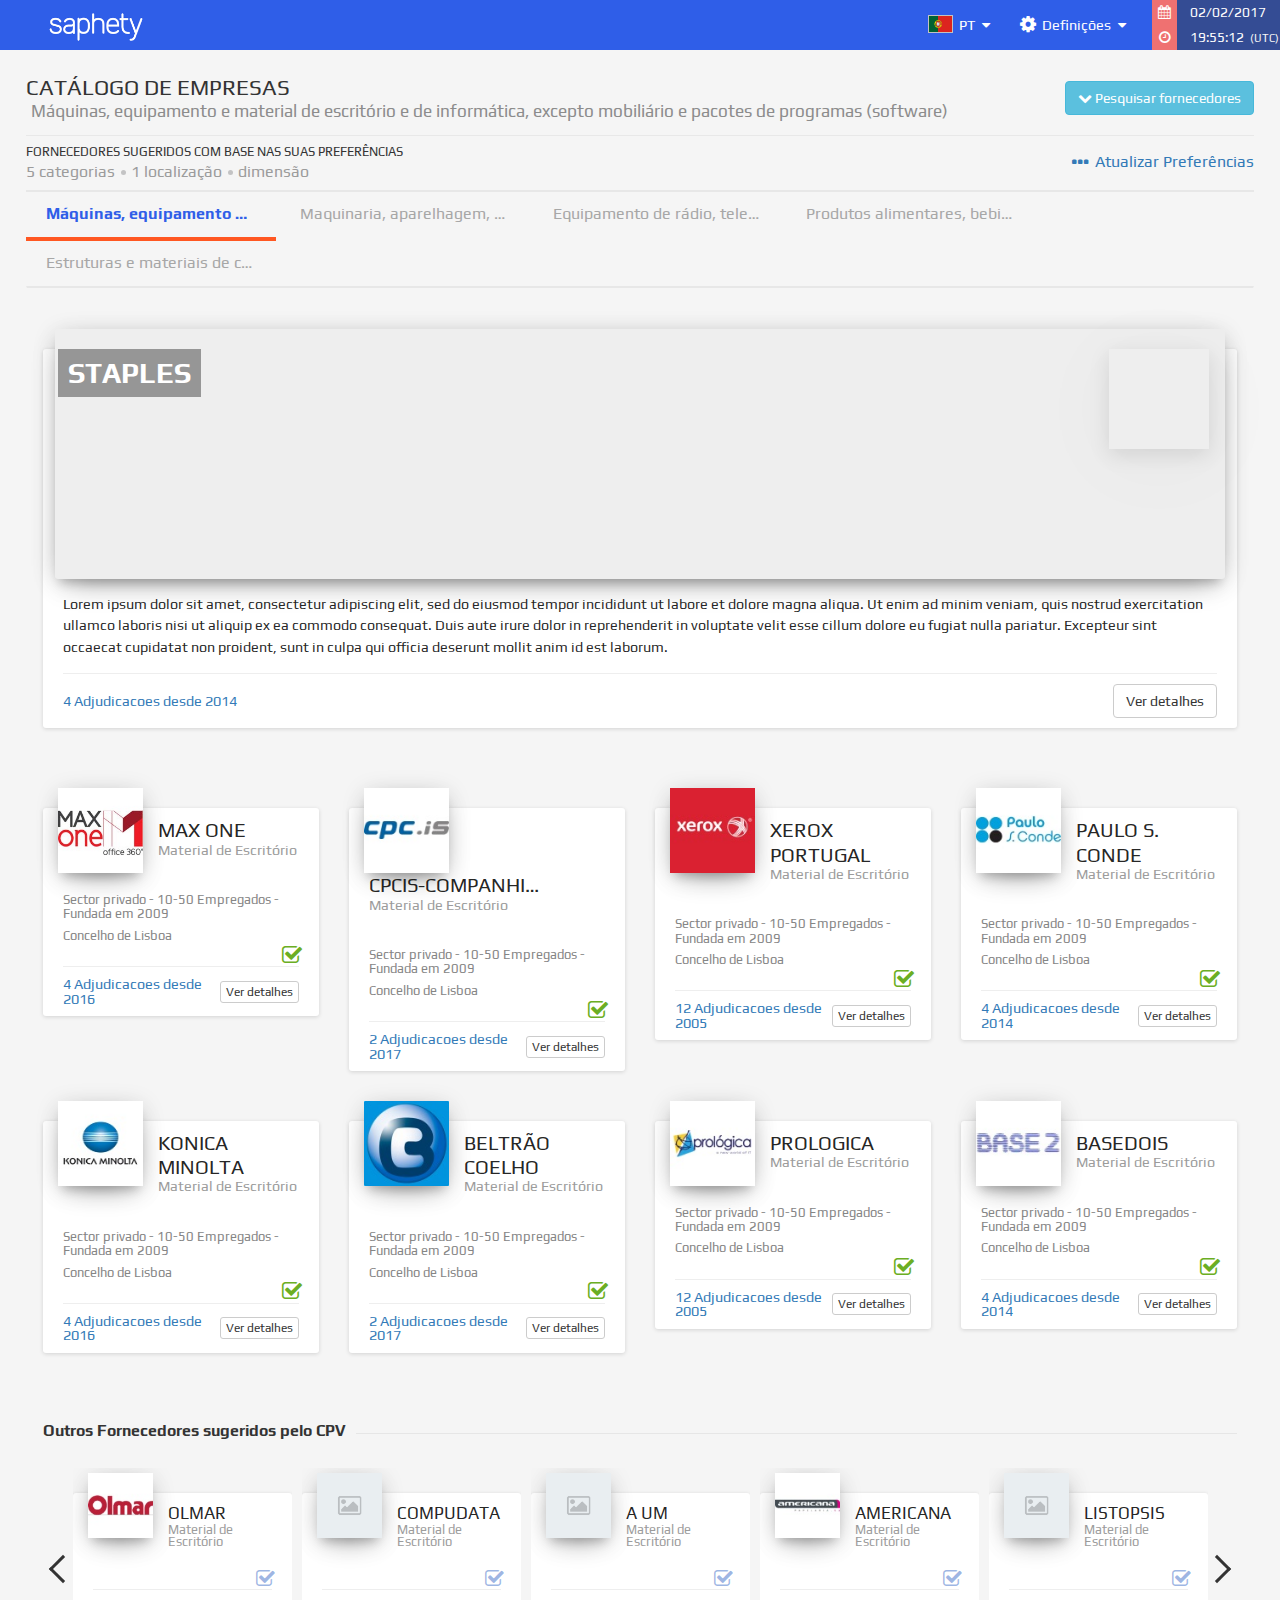
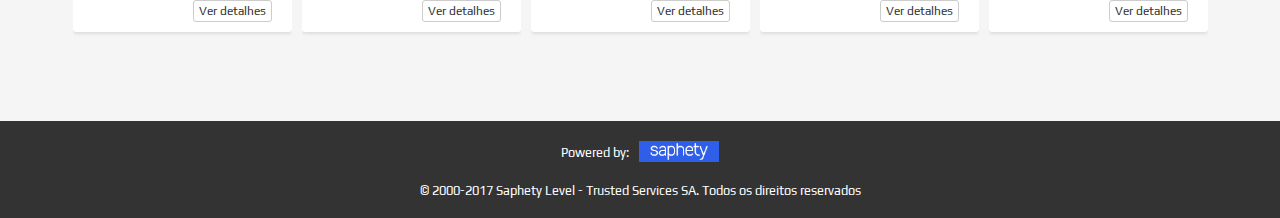
==== commit 3b221d4d: "Files for 12/02/2017" ====
--- a/companies-grid.html
+++ b/companies-grid.html
@@ -1,792 +1,796 @@
-<!DOCTYPE html>
-<html lang="en">
-
-<head>
-    <meta charset="UTF-8">
-    <title>Companies Grid GOV app</title>
-    <!-- <link href="https://fonts.googleapis.com/css?family=Roboto:100,300,400,700" rel="stylesheet"> -->
-    <link href="https://fonts.googleapis.com/css?family=Play:400,700" rel="stylesheet">
-    <!-- Bootstrap -->
-    <link href="css/bootstrap.min.css" rel="stylesheet">
-    <link rel="stylesheet" href="css/font-awesome.min.css">
-    <link rel="stylesheet" href="css/stylo.css">
-</head>
-
-<body class="app-master">
-    <header>
-        <div class="header-wrap">
-            <div class="header-logo">
-                <div class="img-wrap">
-                    <img src="img/power-logo-blue.png" alt="">
-                </div>
-            </div>
-            <div class="user-options">
-                <ul class="list-wrap">
-                    <li class="dropdown lang m-r-lg">
-                        <a href="#" class="dropdown-toggle" data-toggle="dropdown" aria-expanded="true">
-                            <div class="">
-                                <img class="flag-fitter" src="img/pt.png" alt="">
-                            </div>
-                            <span>PT</span>
-                            <i class="fa fa-caret-down" aria-hidden="true"></i>
-                        </a>
-                        <ul class="dropdown-menu">
-                            <li><a href="#">Inglês</a></li>
-                            <li><a href="#">Espanhol</a></li>
-                            <li><a href="#">Italiano</a></li>
-                            <li><a href="#">Mandarim</a></li>
-                            <li><a href="#">Alemão</a></li>
-                        </ul>
-                    </li>
-                    <li class="dropdown settings">
-                        <a href="#" class="dropdown-toggle" data-toggle="dropdown" aria-expanded="true">
-                            <div class="">
-                                <i class="fa fa-cog main-icon" aria-hidden="true"></i>
-                            </div>
-                            <span>Definições</span>
-                            <i class="fa fa-caret-down" aria-hidden="true"></i>
-                        </a>
-                        <ul class="dropdown-menu">
-                            <li><a href="#">Entidade</a></li>
-                            <li><a href="#">Utilizadores</a></li>
-                            <li><a href="#">Serviços</a></li>
-                            <li><a href="#">Ajuda</a></li>
-                            <li role="separator" class="divider"></li>
-                            <li><a href="#"><i class="fa fa-power-off m-r" aria-hidden="true"></i>Sair</a></li>
-                        </ul>
-                    </li>
-                </ul>
-            </div>
-            <div class="date-time">
-                <div class="stack">
-                    <div class="icon-wrap">
-                        <i class="fa fa-calendar" aria-hidden="true"></i>
-                    </div>
-                    <span>02/02/2017</span>
-                </div>
-                <div class="stack">
-                    <div class="icon-wrap">
-                        <i class="fa fa-clock-o" aria-hidden="true"></i>
-                    </div>
-                    <span>19:55:12</span><span class="t-zone">(UTC)</span>
-                </div>
-            </div>
-        </div>
-    </header>
-    <div class="app-body">
-        <main class="app-content">
-            <div class="inner-content container-fluid companies-grid">
-                <div class="row">
-                    <div class="col-sm-12">
-                        <div class="content-title">
-                            <div class="titles-area">
-                                <div class="main-title m-b-xs">
-                                    <h3 class="main-title">Catálogo de Empresas</h3>
-                                </div>
-                                <div class="sub-title">
-                                    <span class="">Máquinas, equipamento e material de escritório e de informática, excepto mobiliário e pacotes de programas (software)</span>
-                                </div>
-                            </div>
-
-                            <div class="actions-area">
-                                <div class="btn btn-info">
-                                    <i class="fa fa-chevron-down" aria-hidden="true"></i>
-                                    <span>Pesquisar fornecedores</span>
-                                </div>
-                            </div>
-                        </div>
-                        <div class="space-between-wrap center m-t-sm">
-                            <div class="selected-wrap">
-                                <h3>Fornecedores sugeridos com base nas suas preferências</h3>
-                                <ul class="list-preferences">
-                                    <li>5 categorias</li>
-                                    <li>1 localização</li>
-                                    <li>dimensão</li>
-                                </ul>
-                            </div>
-
-                            <div class="selected-action">
-                                <a href="#"><i class="fa fa-ellipsis-h" aria-hidden="true"></i>Atualizar Preferências</a>
-                            </div>
-                        </div>
-                    </div>
-                    <div class="col-sm-12">
-                        <div class="tabs-wrap m-t-xs">
-                            <div class="tabs">
-                                <input type="radio" name="tabs" id="tab1" checked="checked">
-                                <label class="tab-label truncate" for="tab1">Máquinas, equipamento e material de escritório e de informática, excepto mobiliário e pacotes de programas (software)</label>
-                                <div class="tab">
-                                    <div class="row">
-                                        <div class="col-sm-12 m-t-md">
-                                            <div class="md-card card-image">
-                                                <div class="card-header comp-title-wrap">
-                                                </div>
-                                                <div class="comp-title">
-                                                    Staples
-                                                </div>
-                                                <div class="comp-img-logo">
-                                                </div>
-                                                <div class="card-content">
-                                                    <p class="card-description">Lorem ipsum dolor sit amet, consectetur adipiscing elit, sed do eiusmod tempor incididunt ut labore et dolore magna aliqua. Ut enim ad minim veniam, quis nostrud exercitation ullamco laboris nisi ut
-                                                        aliquip ex ea commodo consequat. Duis aute irure dolor in reprehenderit in voluptate velit esse cillum dolore eu fugiat nulla pariatur. Excepteur sint occaecat cupidatat non proident, sunt in culpa
-                                                        qui officia deserunt mollit anim id est laborum.
-                                                    </p>
-
-                                                </div>
-                                                <div class="card-footer">
-                                                    <div class="stats">
-                                                        <div class="space-between-wrap center">
-                                                            <a href="#pablo">4 Adjudicacoes desde 2014</a>
-                                                            <a href="#" class="btn btn-default">Ver detalhes</a>
-                                                        </div>
-                                                    </div>
-                                                </div>
-                                            </div>
-                                        </div>
-                                    </div>
-                                    <div class="row">
-                                        <div class="col-md-3">
-                                            <div class="md-card card-module">
-                                                <div class="card-header logo md">
-                                                    <img src="img/companies/2.jpg" alt="">
-                                                </div>
-                                                <div class="card-title">
-                                                    <h3 class="title">Max One</h3>
-                                                    <p class="industry">Material de Escritório</p>
-                                                </div>
-                                                <div class="card-content">
-                                                    <ul class="metadata">
-                                                        <li>Sector privado -</li>
-                                                        <li>10-50 Empregados -</li>
-                                                        <li>Fundada em 2009</li>
-                                                    </ul>
-                                                    <div class="m-t-sm">
-                                                        <p class="location">Concelho de Lisboa</p>
-                                                    </div>
-                                                    <div class="stamp">
-                                                        <i class="fa fa-check-square-o" aria-hidden="true"></i>
-                                                    </div>
-                                                </div>
-                                                <div class="card-footer">
-                                                    <div class="stats">
-                                                        <div class="space-between-wrap center">
-                                                            <a href="#pablo">4 Adjudicacoes desde 2016</a>
-                                                            <a href="#" class="btn btn-default btn-xs">Ver detalhes</a>
-                                                        </div>
-                                                    </div>
-                                                </div>
-                                            </div>
-                                        </div>
-                                        <div class="col-md-3">
-                                            <div class="md-card card-module">
-                                                <div class="card-header logo md">
-                                                    <img src="img/companies/3.jpg" alt="">
-                                                </div>
-                                                <div class="card-title">
-                                                    <h3 class="title truncate">CPCIS-Companhia Portuguesa de computadores</h3>
-                                                    <p class="industry">Material de Escritório</p>
-                                                </div>
-                                                <div class="card-content">
-                                                    <ul class="metadata">
-                                                        <li>Sector privado -</li>
-                                                        <li>10-50 Empregados -</li>
-                                                        <li>Fundada em 2009</li>
-                                                    </ul>
-                                                    <div class="m-t-sm">
-                                                        <p class="location">Concelho de Lisboa</p>
-                                                    </div>
-                                                    <div class="stamp">
-                                                        <i class="fa fa-check-square-o" aria-hidden="true"></i>
-                                                    </div>
-                                                </div>
-                                                <div class="card-footer">
-                                                    <div class="stats">
-                                                        <div class="space-between-wrap center">
-                                                            <a href="#pablo">2 Adjudicacoes desde 2017</a>
-                                                            <a href="#" class="btn btn-default btn-xs">Ver detalhes</a>
-                                                        </div>
-                                                    </div>
-                                                </div>
-                                            </div>
-                                        </div>
-                                        <div class="col-md-3">
-                                            <div class="md-card card-module">
-                                                <div class="card-header logo md">
-                                                    <img src="img/companies/4.jpg" alt="">
-                                                </div>
-                                                <div class="card-title">
-                                                    <h3 class="title">Xerox Portugal</h3>
-                                                    <p class="industry">Material de Escritório</p>
-                                                </div>
-                                                <div class="card-content">
-                                                    <ul class="metadata">
-                                                        <li>Sector privado -</li>
-                                                        <li>10-50 Empregados -</li>
-                                                        <li>Fundada em 2009</li>
-                                                    </ul>
-                                                    <div class="m-t-sm">
-                                                        <p class="location">Concelho de Lisboa</p>
-                                                    </div>
-                                                    <div class="stamp">
-                                                        <i class="fa fa-check-square-o" aria-hidden="true"></i>
-                                                    </div>
-                                                </div>
-                                                <div class="card-footer">
-                                                    <div class="stats">
-                                                        <div class="space-between-wrap center">
-                                                            <a href="#pablo">12 Adjudicacoes desde 2005</a>
-                                                            <a href="#" class="btn btn-default btn-xs">Ver detalhes</a>
-                                                        </div>
-                                                    </div>
-                                                </div>
-                                            </div>
-                                        </div>
-                                        <div class="col-md-3">
-                                            <div class="md-card card-module">
-                                                <div class="card-header logo md">
-                                                    <img src="img/companies/5.jpg" alt="">
-                                                </div>
-                                                <div class="card-title">
-                                                    <h3 class="title">Paulo S. Conde</h3>
-                                                    <p class="industry">Material de Escritório</p>
-                                                </div>
-                                                <div class="card-content">
-                                                    <ul class="metadata">
-                                                        <li>Sector privado -</li>
-                                                        <li>10-50 Empregados -</li>
-                                                        <li>Fundada em 2009</li>
-                                                    </ul>
-                                                    <div class="m-t-sm">
-                                                        <p class="location">Concelho de Lisboa</p>
-                                                    </div>
-                                                    <div class="stamp">
-                                                        <i class="fa fa-check-square-o" aria-hidden="true"></i>
-                                                    </div>
-                                                </div>
-                                                <div class="card-footer">
-                                                    <div class="stats">
-                                                        <div class="space-between-wrap center">
-                                                            <a href="#pablo">4 Adjudicacoes desde 2014</a>
-                                                            <a href="#" class="btn btn-default btn-xs">Ver detalhes</a>
-                                                        </div>
-                                                    </div>
-                                                </div>
-                                            </div>
-                                        </div>
-                                    </div>
-                                    <div class="row">
-                                        <div class="col-md-3">
-                                            <div class="md-card card-module">
-                                                <div class="card-header logo md">
-                                                    <img src="img/companies/6.jpg" alt="">
-                                                </div>
-                                                <div class="card-title">
-                                                    <h3 class="title">Konica Minolta</h3>
-                                                    <p class="industry">Material de Escritório</p>
-                                                </div>
-                                                <div class="card-content">
-                                                    <ul class="metadata">
-                                                        <li>Sector privado -</li>
-                                                        <li>10-50 Empregados -</li>
-                                                        <li>Fundada em 2009</li>
-                                                    </ul>
-                                                    <div class="m-t-sm">
-                                                        <p class="location">Concelho de Lisboa</p>
-                                                    </div>
-                                                    <div class="stamp">
-                                                        <i class="fa fa-check-square-o" aria-hidden="true"></i>
-                                                    </div>
-                                                </div>
-                                                <div class="card-footer">
-                                                    <div class="stats">
-                                                        <div class="space-between-wrap center">
-                                                            <a href="#pablo">4 Adjudicacoes desde 2016</a>
-                                                            <a href="#" class="btn btn-default btn-xs">Ver detalhes</a>
-                                                        </div>
-                                                    </div>
-                                                </div>
-                                            </div>
-                                        </div>
-                                        <div class="col-md-3">
-                                            <div class="md-card card-module">
-                                                <div class="card-header logo md">
-                                                    <img src="img/companies/7.jpg" alt="">
-                                                </div>
-                                                <div class="card-title">
-                                                    <h3 class="title">Beltrão Coelho</h3>
-                                                    <p class="industry">Material de Escritório</p>
-                                                </div>
-                                                <div class="card-content">
-                                                    <ul class="metadata">
-                                                        <li>Sector privado -</li>
-                                                        <li>10-50 Empregados -</li>
-                                                        <li>Fundada em 2009</li>
-                                                    </ul>
-                                                    <div class="m-t-sm">
-                                                        <p class="location">Concelho de Lisboa</p>
-                                                    </div>
-                                                    <div class="stamp">
-                                                        <i class="fa fa-check-square-o" aria-hidden="true"></i>
-                                                    </div>
-                                                </div>
-                                                <div class="card-footer">
-                                                    <div class="stats">
-                                                        <div class="space-between-wrap center">
-                                                            <a href="#pablo">2 Adjudicacoes desde 2017</a>
-                                                            <a href="#" class="btn btn-default btn-xs">Ver detalhes</a>
-                                                        </div>
-                                                    </div>
-                                                </div>
-                                            </div>
-                                        </div>
-                                        <div class="col-md-3">
-                                            <div class="md-card card-module">
-                                                <div class="card-header logo md">
-                                                    <img src="img/companies/8.jpg" alt="">
-                                                </div>
-                                                <div class="card-title">
-                                                    <h3 class="title">Prologica</h3>
-                                                    <p class="industry">Material de Escritório</p>
-                                                </div>
-                                                <div class="card-content">
-                                                    <ul class="metadata">
-                                                        <li>Sector privado -</li>
-                                                        <li>10-50 Empregados -</li>
-                                                        <li>Fundada em 2009</li>
-                                                    </ul>
-                                                    <div class="m-t-sm">
-                                                        <p class="location">Concelho de Lisboa</p>
-                                                    </div>
-                                                    <div class="stamp">
-                                                        <i class="fa fa-check-square-o" aria-hidden="true"></i>
-                                                    </div>
-                                                </div>
-                                                <div class="card-footer">
-                                                    <div class="stats">
-                                                        <div class="space-between-wrap center">
-                                                            <a href="#pablo">12 Adjudicacoes desde 2005</a>
-                                                            <a href="#" class="btn btn-default btn-xs">Ver detalhes</a>
-                                                        </div>
-                                                    </div>
-                                                </div>
-                                            </div>
-                                        </div>
-                                        <div class="col-md-3">
-                                            <div class="md-card card-module">
-                                                <div class="card-header logo md">
-                                                    <img src="img/companies/9.jpg" alt="">
-                                                </div>
-                                                <div class="card-title">
-                                                    <h3 class="title">BASEDOIS</h3>
-                                                    <p class="industry">Material de Escritório</p>
-                                                </div>
-                                                <div class="card-content">
-                                                    <ul class="metadata">
-                                                        <li>Sector privado -</li>
-                                                        <li>10-50 Empregados -</li>
-                                                        <li>Fundada em 2009</li>
-                                                    </ul>
-                                                    <div class="m-t-sm">
-                                                        <p class="location">Concelho de Lisboa</p>
-                                                    </div>
-                                                    <div class="stamp">
-                                                        <i class="fa fa-check-square-o" aria-hidden="true"></i>
-                                                    </div>
-                                                </div>
-                                                <div class="card-footer">
-                                                    <div class="stats">
-                                                        <div class="space-between-wrap center">
-                                                            <a href="#pablo">4 Adjudicacoes desde 2014</a>
-                                                            <a href="#" class="btn btn-default btn-xs">Ver detalhes</a>
-                                                        </div>
-                                                    </div>
-                                                </div>
-                                            </div>
-                                        </div>
-                                    </div>
-                                    <div class="row">
-                                        <div class="col-sm-12">
-                                            <div class="liner m-t">
-                                                <h5>Outros Fornecedores sugeridos pelo CPV</h5>
-                                            </div>
-                                            <div class="slider-wrap m-t-lg">
-                                                <div id='slider'>
-                                                    <button class='trigger prev'></button>
-                                                    <button class='trigger next'></button>
-                                                    <div class='frame'>
-                                                        <div class='item'>
-                                                            <div class='inset'>
-                                                                <div class="md-card card-module">
-                                                                    <div class="card-header logo">
-                                                                        <img src="img/companies/10.jpg" alt="">
-                                                                    </div>
-                                                                    <div class="card-title">
-                                                                        <h3 class="title">Olmar</h3>
-                                                                        <p class="industry">Material de Escritório</p>
-                                                                    </div>
-                                                                    <div class="card-content">
-                                                                      <div class="stamp">
-                                                                          <i class="fa fa-check-square-o" aria-hidden="true"></i>
-                                                                      </div>
-                                                                    </div>
-                                                                    <div class="card-footer">
-                                                                        <div class="stats">
-                                                                            <div class="text-right">
-                                                                                <a href="#" class="btn btn-default btn-xs">Ver detalhes</a>
-                                                                            </div>
-                                                                        </div>
-                                                                    </div>
-                                                                </div>
-                                                            </div>
-                                                        </div>
-                                                        <div class='item'>
-                                                            <div class='inset'>
-                                                                <div class="md-card card-module">
-                                                                    <div class="card-header logo">
-                                                                        <img src="img/companies/dummy.jpg" alt="">
-                                                                    </div>
-                                                                    <div class="card-title">
-                                                                        <h3 class="title">Compudata</h3>
-                                                                        <p class="industry">Material de Escritório</p>
-                                                                    </div>
-                                                                    <div class="card-content">
-                                                                      <div class="stamp">
-                                                                          <i class="fa fa-check-square-o" aria-hidden="true"></i>
-                                                                      </div>
-                                                                    </div>
-                                                                    <div class="card-footer">
-                                                                        <div class="stats">
-                                                                            <div class="text-right">
-                                                                                <a href="#" class="btn btn-default btn-xs">Ver detalhes</a>
-                                                                            </div>
-                                                                        </div>
-                                                                    </div>
-                                                                </div>
-                                                            </div>
-                                                        </div>
-                                                        <div class='item'>
-                                                            <div class='inset'>
-                                                                <div class="md-card card-module">
-                                                                    <div class="card-header logo">
-                                                                        <img src="img/companies/dummy.jpg" alt="">
-                                                                    </div>
-                                                                    <div class="card-title">
-                                                                        <h3 class="title">A UM</h3>
-                                                                        <p class="industry">Material de Escritório</p>
-                                                                    </div>
-                                                                    <div class="card-content">
-                                                                      <div class="stamp">
-                                                                          <i class="fa fa-check-square-o" aria-hidden="true"></i>
-                                                                      </div>
-                                                                    </div>
-                                                                    <div class="card-footer">
-                                                                        <div class="stats">
-                                                                            <div class="text-right">
-                                                                                <a href="#" class="btn btn-default btn-xs">Ver detalhes</a>
-                                                                            </div>
-                                                                        </div>
-                                                                    </div>
-                                                                </div>
-                                                            </div>
-                                                        </div>
-                                                        <div class='item'>
-                                                            <div class='inset'>
-                                                                <div class="md-card card-module">
-                                                                    <div class="card-header logo">
-                                                                        <img src="img/companies/13.jpg" alt="">
-                                                                    </div>
-                                                                    <div class="card-title">
-                                                                        <h3 class="title">Americana</h3>
-                                                                        <p class="industry">Material de Escritório</p>
-                                                                    </div>
-                                                                    <div class="card-content">
-                                                                      <div class="stamp">
-                                                                          <i class="fa fa-check-square-o" aria-hidden="true"></i>
-                                                                      </div>
-                                                                    </div>
-                                                                    <div class="card-footer">
-                                                                        <div class="stats">
-                                                                            <div class="text-right">
-                                                                                <a href="#" class="btn btn-default btn-xs">Ver detalhes</a>
-                                                                            </div>
-                                                                        </div>
-                                                                    </div>
-                                                                </div>
-                                                            </div>
-                                                        </div>
-                                                        <div class='item'>
-                                                            <div class='inset'>
-                                                                <div class="md-card card-module">
-                                                                    <div class="card-header logo">
-                                                                        <img src="img/companies/dummy.jpg" alt="">
-                                                                    </div>
-                                                                    <div class="card-title">
-                                                                        <h3 class="title">Listopsis</h3>
-                                                                        <p class="industry">Material de Escritório</p>
-                                                                    </div>
-                                                                    <div class="card-content">
-                                                                      <div class="stamp">
-                                                                          <i class="fa fa-check-square-o" aria-hidden="true"></i>
-                                                                      </div>
-                                                                    </div>
-                                                                    <div class="card-footer">
-                                                                        <div class="stats">
-                                                                            <div class="text-right">
-                                                                                <a href="#" class="btn btn-default btn-xs">Ver detalhes</a>
-                                                                            </div>
-                                                                        </div>
-                                                                    </div>
-                                                                </div>
-                                                            </div>
-                                                        </div>
-                                                        <div class='item'>
-                                                            <div class='inset'>
-                                                                <div class="md-card card-module">
-                                                                    <div class="card-header logo">
-                                                                        <img src="img/companies/15.jpg" alt="">
-                                                                    </div>
-                                                                    <div class="card-title">
-                                                                        <h3 class="title truncate">Albano R.N. Alves</h3>
-                                                                        <p class="industry">Material de Escritório</p>
-                                                                    </div>
-                                                                    <div class="card-content">
-                                                                      <div class="stamp">
-                                                                          <i class="fa fa-check-square-o" aria-hidden="true"></i>
-                                                                      </div>
-                                                                    </div>
-                                                                    <div class="card-footer">
-                                                                        <div class="stats">
-                                                                            <div class="text-right">
-                                                                                <a href="#" class="btn btn-default btn-xs">Ver detalhes</a>
-                                                                            </div>
-                                                                        </div>
-                                                                    </div>
-                                                                </div>
-                                                            </div>
-                                                        </div>
-                                                        <div class='item'>
-                                                            <div class='inset'>
-                                                                <div class="md-card card-module">
-                                                                    <div class="card-header logo">
-                                                                        <img src="img/companies/16.jpg" alt="">
-                                                                    </div>
-                                                                    <div class="card-title">
-                                                                        <h3 class="title">Iten Solutions</h3>
-                                                                        <p class="industry">Material de Escritório</p>
-                                                                    </div>
-                                                                    <div class="card-content">
-                                                                      <div class="stamp">
-                                                                          <i class="fa fa-check-square-o" aria-hidden="true"></i>
-                                                                      </div>
-                                                                    </div>
-                                                                    <div class="card-footer">
-                                                                        <div class="stats">
-                                                                            <div class="text-right">
-                                                                                <a href="#" class="btn btn-default btn-xs">Ver detalhes</a>
-                                                                            </div>
-                                                                        </div>
-                                                                    </div>
-                                                                </div>
-                                                            </div>
-                                                        </div>
-                                                        <div class='item'>
-                                                            <div class='inset'>
-                                                                <div class="md-card card-module">
-                                                                    <div class="card-header logo">
-                                                                        <img src="img/companies/17.jpg" alt="">
-                                                                    </div>
-                                                                    <div class="card-title">
-                                                                        <h3 class="title">ECOFLOAT</h3>
-                                                                        <p class="industry">Material de Escritório</p>
-                                                                    </div>
-                                                                    <div class="card-content">
-                                                                      <div class="stamp">
-                                                                          <i class="fa fa-check-square-o" aria-hidden="true"></i>
-                                                                      </div>
-                                                                    </div>
-                                                                    <div class="card-footer">
-                                                                        <div class="stats">
-                                                                            <div class="text-right">
-                                                                                <a href="#" class="btn btn-default btn-xs">Ver detalhes</a>
-                                                                            </div>
-                                                                        </div>
-                                                                    </div>
-                                                                </div>
-                                                            </div>
-                                                        </div>
-                                                    </div>
-                                                </div>
-                                            </div>
-
-                                        </div>
-                                    </div>
-                                </div>
-                                <input type="radio" name="tabs" id="tab2">
-                                <label class="tab-label truncate" for="tab2">Maquinaria, aparelhagem, equipamento e consumíveis eléctricos; iluminação</label>
-                                <div class="tab">
-                                    <div class="flex-company-grid">
-                                        <ul class="cards">
-                                            <li class="cards__item">
-                                                <div class="card">
-                                                    <div class="card__image card-image-1"></div>
-                                                    <div class="card__content">
-                                                        <div class="card__title">Flex</div>
-                                                        <p class="card__text">This is the shorthand for flex-grow, flex-shrink and flex-basis combined. The second and third parameters (flex-shrink and flex-basis) are optional. Default is 0 1 auto. </p>
-                                                        <button class="btn btn--block card__btn">Button</button>
-                                                    </div>
-                                                </div>
-                                            </li>
-                                            <li class="cards__item">
-                                                <div class="card">
-                                                    <div class="card__image card-image-2"></div>
-                                                    <div class="card__content">
-                                                        <div class="card__title">Flex Grow</div>
-                                                        <p class="card__text">This defines the ability for a flex item to grow if necessary. It accepts a unitless value that serves as a proportion. It dictates what amount of the available space inside the flex container the
-                                                            item should take up.
-                                                        </p>
-                                                        <button class="btn btn--block card__btn">Button</button>
-                                                    </div>
-                                                </div>
-                                            </li>
-                                            <li class="cards__item">
-                                                <div class="card">
-                                                    <div class="card__image card-image-3"></div>
-                                                    <div class="card__content">
-                                                        <div class="card__title">Flex Shrink</div>
-                                                        <p class="card__text">This defines the ability for a flex item to shrink if necessary. Negative numbers are invalid.</p>
-                                                        <button class="btn btn--block card__btn">Button</button>
-                                                    </div>
-                                                </div>
-                                            </li>
-                                            <li class="cards__item">
-                                                <div class="card">
-                                                    <div class="card__image card-image-4"></div>
-                                                    <div class="card__content">
-                                                        <div class="card__title">Flex Basis</div>
-                                                        <p class="card__text">This defines the default size of an element before the remaining space is distributed. It can be a length (e.g. 20%, 5rem, etc.) or a keyword. The auto keyword means "look at my width or height property."</p>
-                                                        <button class="btn btn--block card__btn">Button</button>
-                                                    </div>
-                                                </div>
-                                            </li>
-                                            <li class="cards__item">
-                                                <div class="card">
-                                                    <div class="card__image card-image-5"></div>
-                                                    <div class="card__content">
-                                                        <div class="card__title">Flex Basis</div>
-                                                        <p class="card__text">This defines the default size of an element before the remaining space is distributed. It can be a length (e.g. 20%, 5rem, etc.) or a keyword. The auto keyword means "look at my width or height property."</p>
-                                                        <button class="btn btn--block card__btn">Button</button>
-                                                    </div>
-                                                </div>
-                                            </li>
-                                            <li class="cards__item">
-                                                <div class="card">
-                                                    <div class="card__image card-image-6"></div>
-                                                    <div class="card__content">
-                                                        <div class="card__title">Flex Basis</div>
-                                                        <p class="card__text">This defines the default size of an element before the remaining space is distributed. It can be a length (e.g. 20%, 5rem, etc.) or a keyword. The auto keyword means "look at my width or height property."</p>
-                                                        <button class="btn btn--block card__btn">Button</button>
-                                                    </div>
-                                                </div>
-                                            </li>
-                                            <li class="cards__item">
-                                                <div class="card">
-                                                    <div class="card__image card-image-7"></div>
-                                                    <div class="card__content">
-                                                        <div class="card__title">Flex Basis</div>
-                                                        <p class="card__text">This defines the default size of an element before the remaining space is distributed. It can be a length (e.g. 20%, 5rem, etc.) or a keyword. The auto keyword means "look at my width or height property."</p>
-                                                        <button class="btn btn--block card__btn">Button</button>
-                                                    </div>
-                                                </div>
-                                            </li>
-                                            <li class="cards__item">
-                                                <div class="card">
-                                                    <div class="card__image card-image-8"></div>
-                                                    <div class="card__content">
-                                                        <div class="card__title">Flex Basis</div>
-                                                        <p class="card__text">This defines the default size of an element before the remaining space is distributed. It can be a length (e.g. 20%, 5rem, etc.) or a keyword. The auto keyword means "look at my width or height property."</p>
-                                                        <button class="btn btn--block card__btn">Button</button>
-                                                    </div>
-                                                </div>
-                                            </li>
-                                        </ul>
-                                    </div>
-                                </div>
-                                <input type="radio" name="tabs" id="tab3">
-                                <label class="tab-label truncate" for="tab3">Equipamento de rádio, televisão, comunicação, telecomunicações e afins</label>
-                                <div class="tab">
-
-                                </div>
-                                <input type="radio" name="tabs" id="tab4">
-                                <label class="tab-label truncate" for="tab4">Produtos alimentares, bebidas, tabaco e produtos afins</label>
-                                <div class="tab">
-
-                                </div>
-                                <input type="radio" name="tabs" id="tab5">
-                                <label class="tab-label truncate" for="tab5">Estruturas e materiais de construção; produtos auxiliares de construção (excepto aparelhos eléctricos)</label>
-                                <div class="tab">
-
-                                </div>
-                            </div>
-                        </div>
-                    </div>
-                </div>
-            </div>
-        </main>
-    </div>
-    <footer>
-        <div class="footer-wrap">
-            <div class="powered">
-                Powered by:
-                <div class="img-power-wrap">
-                    <img src="img/power-logo-blue.png" alt="">
-                </div>
-            </div>
-            <div class="copy">
-                © 2000-2017 Saphety Level - Trusted Services SA. Todos os direitos reservados
-            </div>
-        </div>
-    </footer>
-    <!-- jQuery (necessary for Bootstrap's JavaScript plugins) -->
-    <script src="https://ajax.googleapis.com/ajax/libs/jquery/1.12.4/jquery.min.js"></script>
-    <!-- Include all compiled plugins (below), or include individual files as needed -->
-    <script src="js/bootstrap.min.js"></script>
-    <script>
-        $('#slider .item').each(function(i) {
-            var $this = $(this),
-                width = $this.width(),
-                left = width * i,
-                color = 25 * i;
-            $this.css({
-                    left: left
-                })
-                .find('.inset').css({
-                    backgroundColor: 'transparent'
-                });
-        });
-
-        $('.trigger').on('click', function() {
-            var $this = $(this),
-                width = $('.item').width() * 4,
-                speed = 500;
-            if ($this.hasClass('first')) {
-                $('.frame').animate({
-                    scrollLeft: 0
-                }, speed * 3);
-            } else if ($this.hasClass('last')) {
-                $('.frame').animate({
-                    scrollLeft: $('.frame')[0].scrollWidth
-                }, speed * 3);
-            } else if ($this.hasClass('prev')) {
-                $('.frame').animate({
-                    scrollLeft: '-=' + width
-                }, speed);
-            } else if ($this.hasClass('next')) {
-                $('.frame').animate({
-                    scrollLeft: '+=' + width
-                }, speed);
-            }
-        });
-    </script>
-</body>
-
-</html>
+<!DOCTYPE html>
+<html lang="en">
+
+<head>
+    <meta charset="UTF-8">
+    <title>Companies Grid GOV app</title>
+    <!-- <link href="https://fonts.googleapis.com/css?family=Roboto:100,300,400,700" rel="stylesheet"> -->
+    <link href="https://fonts.googleapis.com/css?family=Play:400,700" rel="stylesheet">
+    <!-- Bootstrap -->
+    <link href="css/bootstrap.min.css" rel="stylesheet">
+    <link rel="stylesheet" href="css/font-awesome.min.css">
+    <link rel="stylesheet" href="css/stylo.css">
+</head>
+
+<body class="app-master">
+    <header>
+        <div class="header-wrap">
+            <div class="header-logo">
+                <div class="img-wrap">
+                    <img src="img/power-logo-blue.png" alt="">
+                </div>
+            </div>
+            <div class="user-options">
+                <ul class="list-wrap">
+                    <li class="dropdown lang m-r-lg">
+                        <a href="#" class="dropdown-toggle" data-toggle="dropdown" aria-expanded="true">
+                            <div class="">
+                                <img class="flag-fitter" src="img/pt.png" alt="">
+                            </div>
+                            <span>PT</span>
+                            <i class="fa fa-caret-down" aria-hidden="true"></i>
+                        </a>
+                        <ul class="dropdown-menu">
+                            <li><a href="#">Inglês</a></li>
+                            <li><a href="#">Espanhol</a></li>
+                            <li><a href="#">Italiano</a></li>
+                            <li><a href="#">Mandarim</a></li>
+                            <li><a href="#">Alemão</a></li>
+                        </ul>
+                    </li>
+                    <li class="dropdown settings">
+                        <a href="#" class="dropdown-toggle" data-toggle="dropdown" aria-expanded="true">
+                            <div class="">
+                                <i class="fa fa-cog main-icon" aria-hidden="true"></i>
+                            </div>
+                            <span>Definições</span>
+                            <i class="fa fa-caret-down" aria-hidden="true"></i>
+                        </a>
+                        <ul class="dropdown-menu">
+                            <li><a href="#">Entidade</a></li>
+                            <li><a href="#">Utilizadores</a></li>
+                            <li><a href="#">Serviços</a></li>
+                            <li><a href="#">Ajuda</a></li>
+                            <li role="separator" class="divider"></li>
+                            <li><a href="#"><i class="fa fa-power-off m-r" aria-hidden="true"></i>Sair</a></li>
+                        </ul>
+                    </li>
+                </ul>
+            </div>
+            <div class="date-time">
+                <div class="stack">
+                    <div class="icon-wrap">
+                        <i class="fa fa-calendar" aria-hidden="true"></i>
+                    </div>
+                    <div class="d-t-counter m-l-sm">
+                        <span>02/02/2017</span>
+                    </div>
+                </div>
+                <div class="stack">
+                    <div class="icon-wrap">
+                        <i class="fa fa-clock-o" aria-hidden="true"></i>
+                    </div>
+                    <div class="d-t-counter m-l-sm">
+                        <span>19:55:12</span><span class="t-zone">(UTC)</span>
+                    </div>
+                </div>
+            </div>
+        </div>
+    </header>
+    <div class="app-body">
+        <main class="app-content">
+            <div class="inner-content container-fluid companies-grid">
+                <div class="row">
+                    <div class="col-sm-12">
+                        <div class="content-title">
+                            <div class="titles-area">
+                                <div class="main-title m-b-xs">
+                                    <h3 class="main-title">Catálogo de Empresas</h3>
+                                </div>
+                                <div class="sub-title">
+                                    <span class="">Máquinas, equipamento e material de escritório e de informática, excepto mobiliário e pacotes de programas (software)</span>
+                                </div>
+                            </div>
+
+                            <div class="actions-area">
+                                <div class="btn btn-info">
+                                    <i class="fa fa-chevron-down" aria-hidden="true"></i>
+                                    <span>Pesquisar fornecedores</span>
+                                </div>
+                            </div>
+                        </div>
+                        <div class="space-between-wrap center m-t-sm">
+                            <div class="selected-wrap">
+                                <h3>Fornecedores sugeridos com base nas suas preferências</h3>
+                                <ul class="list-preferences">
+                                    <li>5 categorias</li>
+                                    <li>1 localização</li>
+                                    <li>dimensão</li>
+                                </ul>
+                            </div>
+
+                            <div class="selected-action">
+                                <a href="#"><i class="fa fa-ellipsis-h" aria-hidden="true"></i>Atualizar Preferências</a>
+                            </div>
+                        </div>
+                    </div>
+                    <div class="col-sm-12">
+                        <div class="tabs-wrap">
+                            <div class="tabs">
+                                <input type="radio" name="tabs" id="tab1" checked="checked">
+                                <label class="tab-label truncate" for="tab1">Máquinas, equipamento e material de escritório e de informática, excepto mobiliário e pacotes de programas (software)</label>
+                                <div class="tab">
+                                    <div class="row">
+                                        <div class="col-sm-12 m-t-md">
+                                            <div class="md-card card-image">
+                                                <div class="card-header comp-title-wrap">
+                                                </div>
+                                                <div class="comp-title">
+                                                    Staples
+                                                </div>
+                                                <div class="comp-img-logo">
+                                                </div>
+                                                <div class="card-content">
+                                                    <p class="card-description">Lorem ipsum dolor sit amet, consectetur adipiscing elit, sed do eiusmod tempor incididunt ut labore et dolore magna aliqua. Ut enim ad minim veniam, quis nostrud exercitation ullamco laboris nisi ut
+                                                        aliquip ex ea commodo consequat. Duis aute irure dolor in reprehenderit in voluptate velit esse cillum dolore eu fugiat nulla pariatur. Excepteur sint occaecat cupidatat non proident, sunt in culpa
+                                                        qui officia deserunt mollit anim id est laborum.
+                                                    </p>
+
+                                                </div>
+                                                <div class="card-footer">
+                                                    <div class="stats">
+                                                        <div class="space-between-wrap center">
+                                                            <a href="#pablo">4 Adjudicacoes desde 2014</a>
+                                                            <a href="#" class="btn btn-default">Ver detalhes</a>
+                                                        </div>
+                                                    </div>
+                                                </div>
+                                            </div>
+                                        </div>
+                                    </div>
+                                    <div class="row m-t-lg">
+                                        <div class="col-md-3">
+                                            <div class="md-card card-module">
+                                                <div class="card-header logo md">
+                                                    <img src="img/companies/2.jpg" alt="">
+                                                </div>
+                                                <div class="card-title">
+                                                    <h3 class="title">Max One</h3>
+                                                    <p class="industry">Material de Escritório</p>
+                                                </div>
+                                                <div class="card-content">
+                                                    <ul class="metadata">
+                                                        <li>Sector privado -</li>
+                                                        <li>10-50 Empregados -</li>
+                                                        <li>Fundada em 2009</li>
+                                                    </ul>
+                                                    <div class="m-t-sm">
+                                                        <p class="location">Concelho de Lisboa</p>
+                                                    </div>
+                                                    <div class="stamp">
+                                                        <i class="fa fa-check-square-o" aria-hidden="true"></i>
+                                                    </div>
+                                                </div>
+                                                <div class="card-footer">
+                                                    <div class="stats">
+                                                        <div class="space-between-wrap center">
+                                                            <a href="#pablo">4 Adjudicacoes desde 2016</a>
+                                                            <a href="#" class="btn btn-default btn-xs">Ver detalhes</a>
+                                                        </div>
+                                                    </div>
+                                                </div>
+                                            </div>
+                                        </div>
+                                        <div class="col-md-3">
+                                            <div class="md-card card-module">
+                                                <div class="card-header logo md">
+                                                    <img src="img/companies/3.jpg" alt="">
+                                                </div>
+                                                <div class="card-title">
+                                                    <h3 class="title truncate">CPCIS-Companhia Portuguesa de computadores</h3>
+                                                    <p class="industry">Material de Escritório</p>
+                                                </div>
+                                                <div class="card-content">
+                                                    <ul class="metadata">
+                                                        <li>Sector privado -</li>
+                                                        <li>10-50 Empregados -</li>
+                                                        <li>Fundada em 2009</li>
+                                                    </ul>
+                                                    <div class="m-t-sm">
+                                                        <p class="location">Concelho de Lisboa</p>
+                                                    </div>
+                                                    <div class="stamp">
+                                                        <i class="fa fa-check-square-o" aria-hidden="true"></i>
+                                                    </div>
+                                                </div>
+                                                <div class="card-footer">
+                                                    <div class="stats">
+                                                        <div class="space-between-wrap center">
+                                                            <a href="#pablo">2 Adjudicacoes desde 2017</a>
+                                                            <a href="#" class="btn btn-default btn-xs">Ver detalhes</a>
+                                                        </div>
+                                                    </div>
+                                                </div>
+                                            </div>
+                                        </div>
+                                        <div class="col-md-3">
+                                            <div class="md-card card-module">
+                                                <div class="card-header logo md">
+                                                    <img src="img/companies/4.jpg" alt="">
+                                                </div>
+                                                <div class="card-title">
+                                                    <h3 class="title">Xerox Portugal</h3>
+                                                    <p class="industry">Material de Escritório</p>
+                                                </div>
+                                                <div class="card-content">
+                                                    <ul class="metadata">
+                                                        <li>Sector privado -</li>
+                                                        <li>10-50 Empregados -</li>
+                                                        <li>Fundada em 2009</li>
+                                                    </ul>
+                                                    <div class="m-t-sm">
+                                                        <p class="location">Concelho de Lisboa</p>
+                                                    </div>
+                                                    <div class="stamp">
+                                                        <i class="fa fa-check-square-o" aria-hidden="true"></i>
+                                                    </div>
+                                                </div>
+                                                <div class="card-footer">
+                                                    <div class="stats">
+                                                        <div class="space-between-wrap center">
+                                                            <a href="#pablo">12 Adjudicacoes desde 2005</a>
+                                                            <a href="#" class="btn btn-default btn-xs">Ver detalhes</a>
+                                                        </div>
+                                                    </div>
+                                                </div>
+                                            </div>
+                                        </div>
+                                        <div class="col-md-3">
+                                            <div class="md-card card-module">
+                                                <div class="card-header logo md">
+                                                    <img src="img/companies/5.jpg" alt="">
+                                                </div>
+                                                <div class="card-title">
+                                                    <h3 class="title">Paulo S. Conde</h3>
+                                                    <p class="industry">Material de Escritório</p>
+                                                </div>
+                                                <div class="card-content">
+                                                    <ul class="metadata">
+                                                        <li>Sector privado -</li>
+                                                        <li>10-50 Empregados -</li>
+                                                        <li>Fundada em 2009</li>
+                                                    </ul>
+                                                    <div class="m-t-sm">
+                                                        <p class="location">Concelho de Lisboa</p>
+                                                    </div>
+                                                    <div class="stamp">
+                                                        <i class="fa fa-check-square-o" aria-hidden="true"></i>
+                                                    </div>
+                                                </div>
+                                                <div class="card-footer">
+                                                    <div class="stats">
+                                                        <div class="space-between-wrap center">
+                                                            <a href="#pablo">4 Adjudicacoes desde 2014</a>
+                                                            <a href="#" class="btn btn-default btn-xs">Ver detalhes</a>
+                                                        </div>
+                                                    </div>
+                                                </div>
+                                            </div>
+                                        </div>
+                                    </div>
+                                    <div class="row">
+                                        <div class="col-md-3">
+                                            <div class="md-card card-module">
+                                                <div class="card-header logo md">
+                                                    <img src="img/companies/6.jpg" alt="">
+                                                </div>
+                                                <div class="card-title">
+                                                    <h3 class="title">Konica Minolta</h3>
+                                                    <p class="industry">Material de Escritório</p>
+                                                </div>
+                                                <div class="card-content">
+                                                    <ul class="metadata">
+                                                        <li>Sector privado -</li>
+                                                        <li>10-50 Empregados -</li>
+                                                        <li>Fundada em 2009</li>
+                                                    </ul>
+                                                    <div class="m-t-sm">
+                                                        <p class="location">Concelho de Lisboa</p>
+                                                    </div>
+                                                    <div class="stamp">
+                                                        <i class="fa fa-check-square-o" aria-hidden="true"></i>
+                                                    </div>
+                                                </div>
+                                                <div class="card-footer">
+                                                    <div class="stats">
+                                                        <div class="space-between-wrap center">
+                                                            <a href="#pablo">4 Adjudicacoes desde 2016</a>
+                                                            <a href="#" class="btn btn-default btn-xs">Ver detalhes</a>
+                                                        </div>
+                                                    </div>
+                                                </div>
+                                            </div>
+                                        </div>
+                                        <div class="col-md-3">
+                                            <div class="md-card card-module">
+                                                <div class="card-header logo md">
+                                                    <img src="img/companies/7.jpg" alt="">
+                                                </div>
+                                                <div class="card-title">
+                                                    <h3 class="title">Beltrão Coelho</h3>
+                                                    <p class="industry">Material de Escritório</p>
+                                                </div>
+                                                <div class="card-content">
+                                                    <ul class="metadata">
+                                                        <li>Sector privado -</li>
+                                                        <li>10-50 Empregados -</li>
+                                                        <li>Fundada em 2009</li>
+                                                    </ul>
+                                                    <div class="m-t-sm">
+                                                        <p class="location">Concelho de Lisboa</p>
+                                                    </div>
+                                                    <div class="stamp">
+                                                        <i class="fa fa-check-square-o" aria-hidden="true"></i>
+                                                    </div>
+                                                </div>
+                                                <div class="card-footer">
+                                                    <div class="stats">
+                                                        <div class="space-between-wrap center">
+                                                            <a href="#pablo">2 Adjudicacoes desde 2017</a>
+                                                            <a href="#" class="btn btn-default btn-xs">Ver detalhes</a>
+                                                        </div>
+                                                    </div>
+                                                </div>
+                                            </div>
+                                        </div>
+                                        <div class="col-md-3">
+                                            <div class="md-card card-module">
+                                                <div class="card-header logo md">
+                                                    <img src="img/companies/8.jpg" alt="">
+                                                </div>
+                                                <div class="card-title">
+                                                    <h3 class="title">Prologica</h3>
+                                                    <p class="industry">Material de Escritório</p>
+                                                </div>
+                                                <div class="card-content">
+                                                    <ul class="metadata">
+                                                        <li>Sector privado -</li>
+                                                        <li>10-50 Empregados -</li>
+                                                        <li>Fundada em 2009</li>
+                                                    </ul>
+                                                    <div class="m-t-sm">
+                                                        <p class="location">Concelho de Lisboa</p>
+                                                    </div>
+                                                    <div class="stamp">
+                                                        <i class="fa fa-check-square-o" aria-hidden="true"></i>
+                                                    </div>
+                                                </div>
+                                                <div class="card-footer">
+                                                    <div class="stats">
+                                                        <div class="space-between-wrap center">
+                                                            <a href="#pablo">12 Adjudicacoes desde 2005</a>
+                                                            <a href="#" class="btn btn-default btn-xs">Ver detalhes</a>
+                                                        </div>
+                                                    </div>
+                                                </div>
+                                            </div>
+                                        </div>
+                                        <div class="col-md-3">
+                                            <div class="md-card card-module">
+                                                <div class="card-header logo md">
+                                                    <img src="img/companies/9.jpg" alt="">
+                                                </div>
+                                                <div class="card-title">
+                                                    <h3 class="title">BASEDOIS</h3>
+                                                    <p class="industry">Material de Escritório</p>
+                                                </div>
+                                                <div class="card-content">
+                                                    <ul class="metadata">
+                                                        <li>Sector privado -</li>
+                                                        <li>10-50 Empregados -</li>
+                                                        <li>Fundada em 2009</li>
+                                                    </ul>
+                                                    <div class="m-t-sm">
+                                                        <p class="location">Concelho de Lisboa</p>
+                                                    </div>
+                                                    <div class="stamp">
+                                                        <i class="fa fa-check-square-o" aria-hidden="true"></i>
+                                                    </div>
+                                                </div>
+                                                <div class="card-footer">
+                                                    <div class="stats">
+                                                        <div class="space-between-wrap center">
+                                                            <a href="#pablo">4 Adjudicacoes desde 2014</a>
+                                                            <a href="#" class="btn btn-default btn-xs">Ver detalhes</a>
+                                                        </div>
+                                                    </div>
+                                                </div>
+                                            </div>
+                                        </div>
+                                    </div>
+                                    <div class="row m-t-lg">
+                                        <div class="col-sm-12">
+                                            <div class="liner m-t">
+                                                <h5>Outros Fornecedores sugeridos pelo CPV</h5>
+                                            </div>
+                                            <div class="slider-wrap m-t-lg">
+                                                <div id='slider'>
+                                                    <button class='trigger prev'></button>
+                                                    <button class='trigger next'></button>
+                                                    <div class='frame'>
+                                                        <div class='item'>
+                                                            <div class='inset'>
+                                                                <div class="md-card card-module">
+                                                                    <div class="card-header logo">
+                                                                        <img src="img/companies/10.jpg" alt="">
+                                                                    </div>
+                                                                    <div class="card-title">
+                                                                        <h3 class="title">Olmar</h3>
+                                                                        <p class="industry">Material de Escritório</p>
+                                                                    </div>
+                                                                    <div class="card-content">
+                                                                        <div class="stamp">
+                                                                            <i class="fa fa-check-square-o" aria-hidden="true"></i>
+                                                                        </div>
+                                                                    </div>
+                                                                    <div class="card-footer">
+                                                                        <div class="stats">
+                                                                            <div class="text-right">
+                                                                                <a href="#" class="btn btn-default btn-xs">Ver detalhes</a>
+                                                                            </div>
+                                                                        </div>
+                                                                    </div>
+                                                                </div>
+                                                            </div>
+                                                        </div>
+                                                        <div class='item'>
+                                                            <div class='inset'>
+                                                                <div class="md-card card-module">
+                                                                    <div class="card-header logo">
+                                                                        <img src="img/companies/dummy.jpg" alt="">
+                                                                    </div>
+                                                                    <div class="card-title">
+                                                                        <h3 class="title">Compudata</h3>
+                                                                        <p class="industry">Material de Escritório</p>
+                                                                    </div>
+                                                                    <div class="card-content">
+                                                                        <div class="stamp">
+                                                                            <i class="fa fa-check-square-o" aria-hidden="true"></i>
+                                                                        </div>
+                                                                    </div>
+                                                                    <div class="card-footer">
+                                                                        <div class="stats">
+                                                                            <div class="text-right">
+                                                                                <a href="#" class="btn btn-default btn-xs">Ver detalhes</a>
+                                                                            </div>
+                                                                        </div>
+                                                                    </div>
+                                                                </div>
+                                                            </div>
+                                                        </div>
+                                                        <div class='item'>
+                                                            <div class='inset'>
+                                                                <div class="md-card card-module">
+                                                                    <div class="card-header logo">
+                                                                        <img src="img/companies/dummy.jpg" alt="">
+                                                                    </div>
+                                                                    <div class="card-title">
+                                                                        <h3 class="title">A UM</h3>
+                                                                        <p class="industry">Material de Escritório</p>
+                                                                    </div>
+                                                                    <div class="card-content">
+                                                                        <div class="stamp">
+                                                                            <i class="fa fa-check-square-o" aria-hidden="true"></i>
+                                                                        </div>
+                                                                    </div>
+                                                                    <div class="card-footer">
+                                                                        <div class="stats">
+                                                                            <div class="text-right">
+                                                                                <a href="#" class="btn btn-default btn-xs">Ver detalhes</a>
+                                                                            </div>
+                                                                        </div>
+                                                                    </div>
+                                                                </div>
+                                                            </div>
+                                                        </div>
+                                                        <div class='item'>
+                                                            <div class='inset'>
+                                                                <div class="md-card card-module">
+                                                                    <div class="card-header logo">
+                                                                        <img src="img/companies/13.jpg" alt="">
+                                                                    </div>
+                                                                    <div class="card-title">
+                                                                        <h3 class="title">Americana</h3>
+                                                                        <p class="industry">Material de Escritório</p>
+                                                                    </div>
+                                                                    <div class="card-content">
+                                                                        <div class="stamp">
+                                                                            <i class="fa fa-check-square-o" aria-hidden="true"></i>
+                                                                        </div>
+                                                                    </div>
+                                                                    <div class="card-footer">
+                                                                        <div class="stats">
+                                                                            <div class="text-right">
+                                                                                <a href="#" class="btn btn-default btn-xs">Ver detalhes</a>
+                                                                            </div>
+                                                                        </div>
+                                                                    </div>
+                                                                </div>
+                                                            </div>
+                                                        </div>
+                                                        <div class='item'>
+                                                            <div class='inset'>
+                                                                <div class="md-card card-module">
+                                                                    <div class="card-header logo">
+                                                                        <img src="img/companies/dummy.jpg" alt="">
+                                                                    </div>
+                                                                    <div class="card-title">
+                                                                        <h3 class="title">Listopsis</h3>
+                                                                        <p class="industry">Material de Escritório</p>
+                                                                    </div>
+                                                                    <div class="card-content">
+                                                                        <div class="stamp">
+                                                                            <i class="fa fa-check-square-o" aria-hidden="true"></i>
+                                                                        </div>
+                                                                    </div>
+                                                                    <div class="card-footer">
+                                                                        <div class="stats">
+                                                                            <div class="text-right">
+                                                                                <a href="#" class="btn btn-default btn-xs">Ver detalhes</a>
+                                                                            </div>
+                                                                        </div>
+                                                                    </div>
+                                                                </div>
+                                                            </div>
+                                                        </div>
+                                                        <div class='item'>
+                                                            <div class='inset'>
+                                                                <div class="md-card card-module">
+                                                                    <div class="card-header logo">
+                                                                        <img src="img/companies/15.jpg" alt="">
+                                                                    </div>
+                                                                    <div class="card-title">
+                                                                        <h3 class="title truncate">Albano R.N. Alves</h3>
+                                                                        <p class="industry">Material de Escritório</p>
+                                                                    </div>
+                                                                    <div class="card-content">
+                                                                        <div class="stamp">
+                                                                            <i class="fa fa-check-square-o" aria-hidden="true"></i>
+                                                                        </div>
+                                                                    </div>
+                                                                    <div class="card-footer">
+                                                                        <div class="stats">
+                                                                            <div class="text-right">
+                                                                                <a href="#" class="btn btn-default btn-xs">Ver detalhes</a>
+                                                                            </div>
+                                                                        </div>
+                                                                    </div>
+                                                                </div>
+                                                            </div>
+                                                        </div>
+                                                        <div class='item'>
+                                                            <div class='inset'>
+                                                                <div class="md-card card-module">
+                                                                    <div class="card-header logo">
+                                                                        <img src="img/companies/16.jpg" alt="">
+                                                                    </div>
+                                                                    <div class="card-title">
+                                                                        <h3 class="title">Iten Solutions</h3>
+                                                                        <p class="industry">Material de Escritório</p>
+                                                                    </div>
+                                                                    <div class="card-content">
+                                                                        <div class="stamp">
+                                                                            <i class="fa fa-check-square-o" aria-hidden="true"></i>
+                                                                        </div>
+                                                                    </div>
+                                                                    <div class="card-footer">
+                                                                        <div class="stats">
+                                                                            <div class="text-right">
+                                                                                <a href="#" class="btn btn-default btn-xs">Ver detalhes</a>
+                                                                            </div>
+                                                                        </div>
+                                                                    </div>
+                                                                </div>
+                                                            </div>
+                                                        </div>
+                                                        <div class='item'>
+                                                            <div class='inset'>
+                                                                <div class="md-card card-module">
+                                                                    <div class="card-header logo">
+                                                                        <img src="img/companies/17.jpg" alt="">
+                                                                    </div>
+                                                                    <div class="card-title">
+                                                                        <h3 class="title">ECOFLOAT</h3>
+                                                                        <p class="industry">Material de Escritório</p>
+                                                                    </div>
+                                                                    <div class="card-content">
+                                                                        <div class="stamp">
+                                                                            <i class="fa fa-check-square-o" aria-hidden="true"></i>
+                                                                        </div>
+                                                                    </div>
+                                                                    <div class="card-footer">
+                                                                        <div class="stats">
+                                                                            <div class="text-right">
+                                                                                <a href="#" class="btn btn-default btn-xs">Ver detalhes</a>
+                                                                            </div>
+                                                                        </div>
+                                                                    </div>
+                                                                </div>
+                                                            </div>
+                                                        </div>
+                                                    </div>
+                                                </div>
+                                            </div>
+
+                                        </div>
+                                    </div>
+                                </div>
+                                <input type="radio" name="tabs" id="tab2">
+                                <label class="tab-label truncate" for="tab2">Maquinaria, aparelhagem, equipamento e consumíveis eléctricos; iluminação</label>
+                                <div class="tab">
+                                    <div class="flex-company-grid">
+                                        <ul class="cards">
+                                            <li class="cards__item">
+                                                <div class="card">
+                                                    <div class="card__image card-image-1"></div>
+                                                    <div class="card__content">
+                                                        <div class="card__title">Flex</div>
+                                                        <p class="card__text">This is the shorthand for flex-grow, flex-shrink and flex-basis combined. The second and third parameters (flex-shrink and flex-basis) are optional. Default is 0 1 auto. </p>
+                                                        <button class="btn btn--block card__btn">Button</button>
+                                                    </div>
+                                                </div>
+                                            </li>
+                                            <li class="cards__item">
+                                                <div class="card">
+                                                    <div class="card__image card-image-2"></div>
+                                                    <div class="card__content">
+                                                        <div class="card__title">Flex Grow</div>
+                                                        <p class="card__text">This defines the ability for a flex item to grow if necessary. It accepts a unitless value that serves as a proportion. It dictates what amount of the available space inside the flex container the
+                                                            item should take up.
+                                                        </p>
+                                                        <button class="btn btn--block card__btn">Button</button>
+                                                    </div>
+                                                </div>
+                                            </li>
+                                            <li class="cards__item">
+                                                <div class="card">
+                                                    <div class="card__image card-image-3"></div>
+                                                    <div class="card__content">
+                                                        <div class="card__title">Flex Shrink</div>
+                                                        <p class="card__text">This defines the ability for a flex item to shrink if necessary. Negative numbers are invalid.</p>
+                                                        <button class="btn btn--block card__btn">Button</button>
+                                                    </div>
+                                                </div>
+                                            </li>
+                                            <li class="cards__item">
+                                                <div class="card">
+                                                    <div class="card__image card-image-4"></div>
+                                                    <div class="card__content">
+                                                        <div class="card__title">Flex Basis</div>
+                                                        <p class="card__text">This defines the default size of an element before the remaining space is distributed. It can be a length (e.g. 20%, 5rem, etc.) or a keyword. The auto keyword means "look at my width or height property."</p>
+                                                        <button class="btn btn--block card__btn">Button</button>
+                                                    </div>
+                                                </div>
+                                            </li>
+                                            <li class="cards__item">
+                                                <div class="card">
+                                                    <div class="card__image card-image-5"></div>
+                                                    <div class="card__content">
+                                                        <div class="card__title">Flex Basis</div>
+                                                        <p class="card__text">This defines the default size of an element before the remaining space is distributed. It can be a length (e.g. 20%, 5rem, etc.) or a keyword. The auto keyword means "look at my width or height property."</p>
+                                                        <button class="btn btn--block card__btn">Button</button>
+                                                    </div>
+                                                </div>
+                                            </li>
+                                            <li class="cards__item">
+                                                <div class="card">
+                                                    <div class="card__image card-image-6"></div>
+                                                    <div class="card__content">
+                                                        <div class="card__title">Flex Basis</div>
+                                                        <p class="card__text">This defines the default size of an element before the remaining space is distributed. It can be a length (e.g. 20%, 5rem, etc.) or a keyword. The auto keyword means "look at my width or height property."</p>
+                                                        <button class="btn btn--block card__btn">Button</button>
+                                                    </div>
+                                                </div>
+                                            </li>
+                                            <li class="cards__item">
+                                                <div class="card">
+                                                    <div class="card__image card-image-7"></div>
+                                                    <div class="card__content">
+                                                        <div class="card__title">Flex Basis</div>
+                                                        <p class="card__text">This defines the default size of an element before the remaining space is distributed. It can be a length (e.g. 20%, 5rem, etc.) or a keyword. The auto keyword means "look at my width or height property."</p>
+                                                        <button class="btn btn--block card__btn">Button</button>
+                                                    </div>
+                                                </div>
+                                            </li>
+                                            <li class="cards__item">
+                                                <div class="card">
+                                                    <div class="card__image card-image-8"></div>
+                                                    <div class="card__content">
+                                                        <div class="card__title">Flex Basis</div>
+                                                        <p class="card__text">This defines the default size of an element before the remaining space is distributed. It can be a length (e.g. 20%, 5rem, etc.) or a keyword. The auto keyword means "look at my width or height property."</p>
+                                                        <button class="btn btn--block card__btn">Button</button>
+                                                    </div>
+                                                </div>
+                                            </li>
+                                        </ul>
+                                    </div>
+                                </div>
+                                <input type="radio" name="tabs" id="tab3">
+                                <label class="tab-label truncate" for="tab3">Equipamento de rádio, televisão, comunicação, telecomunicações e afins</label>
+                                <div class="tab">
+
+                                </div>
+                                <input type="radio" name="tabs" id="tab4">
+                                <label class="tab-label truncate" for="tab4">Produtos alimentares, bebidas, tabaco e produtos afins</label>
+                                <div class="tab">
+
+                                </div>
+                                <input type="radio" name="tabs" id="tab5">
+                                <label class="tab-label truncate" for="tab5">Estruturas e materiais de construção; produtos auxiliares de construção (excepto aparelhos eléctricos)</label>
+                                <div class="tab">
+
+                                </div>
+                            </div>
+                        </div>
+                    </div>
+                </div>
+            </div>
+        </main>
+    </div>
+    <footer>
+        <div class="footer-wrap">
+            <div class="powered">
+                Powered by:
+                <div class="img-power-wrap">
+                    <img src="img/power-logo-blue.png" alt="">
+                </div>
+            </div>
+            <div class="copy">
+                © 2000-2017 Saphety Level - Trusted Services SA. Todos os direitos reservados
+            </div>
+        </div>
+    </footer>
+    <!-- jQuery (necessary for Bootstrap's JavaScript plugins) -->
+    <script src="https://ajax.googleapis.com/ajax/libs/jquery/1.12.4/jquery.min.js"></script>
+    <!-- Include all compiled plugins (below), or include individual files as needed -->
+    <script src="js/bootstrap.min.js"></script>
+    <script>
+        $('#slider .item').each(function(i) {
+            var $this = $(this),
+                width = $this.width(),
+                left = width * i,
+                color = 25 * i;
+            $this.css({
+                    left: left
+                })
+                .find('.inset').css({
+                    backgroundColor: 'transparent'
+                });
+        });
+
+        $('.trigger').on('click', function() {
+            var $this = $(this),
+                width = $('.item').width() * 4,
+                speed = 500;
+            if ($this.hasClass('first')) {
+                $('.frame').animate({
+                    scrollLeft: 0
+                }, speed * 3);
+            } else if ($this.hasClass('last')) {
+                $('.frame').animate({
+                    scrollLeft: $('.frame')[0].scrollWidth
+                }, speed * 3);
+            } else if ($this.hasClass('prev')) {
+                $('.frame').animate({
+                    scrollLeft: '-=' + width
+                }, speed);
+            } else if ($this.hasClass('next')) {
+                $('.frame').animate({
+                    scrollLeft: '+=' + width
+                }, speed);
+            }
+        });
+    </script>
+</body>
+
+</html>
--- a/css/stylo.css
+++ b/css/stylo.css
@@ -1,2543 +1,2493 @@
-/*CSS RESET*/
-
-html, body, div, span, applet, object, iframe, h1, h2, h3, h4, h5, h6, p, blockquote, pre, a, abbr, acronym, address, big, cite, code, del, dfn, em, img, ins, kbd, q, s, samp, small, strike, strong, sub, sup, tt, var, b, u, i, center, dl, dt, dd, ol, ul, li, fieldset, form, label, legend, table, caption, tbody, tfoot, thead, tr, th, td, article, aside, canvas, details, embed, figure, figcaption, footer, header, hgroup, main, menu, nav, output, ruby, section, summary, time, mark, audio, video {
-    margin: 0;
-    padding: 0;
-    border: 0;
-    font-size: 100%;
-    font: inherit;
-    vertical-align: baseline;
-}
-
-
-/* HTML5 display-role reset for older browsers */
-
-article, aside, details, figcaption, figure, footer, header, hgroup, main, menu, nav, section {
-    display: block;
-}
-
-body {
-    line-height: 1;
-}
-
-ol, ul {
-    list-style: none;
-}
-
-blockquote, q {
-    quotes: none;
-    &:before, &:after {
-        content: '';
-        content: none;
-    }
-}
-
-table {
-    border-collapse: collapse;
-    border-spacing: 0;
-}
-
-
-/*STRUCTURE*/
-
-html, body {
-    width: 100%;
-    height: 100%;
-}
-
-body {
-    /*font-family: 'Roboto', sans-serif;*/
-    font-family: 'Play', sans-serif;
-}
-
-.app-master {
-    display: flex;
-    min-height: 100%;
-    flex-direction: column;
-    background: whitesmoke;
-}
-
-.app-header, .app-footer {
-    flex: 1;
-}
-
-.app-body {
-    display: flex;
-    flex: 1 0 auto;
-    /*flex-direction: column;*/
-    background: #f5f5f5;
-}
-
-.app-content {
-    flex: 1;
-}
-
-.app-main-nav, .app-aux-nav {
-    flex: 0 0 15%;
-    background-color: #f7f7f7;
-}
-
-.app-main-nav.shadow-1, .app-aux-nav.shadow-1 {
-    box-shadow: 0 0 10px rgba(0, 0, 0, 0.1);
-}
-
-.app-main-nav.shadow-2, .app-aux-nav.shadow-2 {
-    box-shadow: 0 10px 100px -20px rgba(0, 0, 0, 0.1), 0 6px 20px 0 rgba(0, 0, 0, 0.1);
-}
-
-.app-main-nav {
-    order: -1;
-}
-
-
-/*SUPER cLASSES*/
-
-.no-pad {
-    padding: 0;
-}
-
-.space-between-wrap {
-    display: flex;
-    justify-content: space-between;
-}
-
-.space-between-wrap.center {
-    align-items: center;
-}
-
-
-/*HEADER*/
-
-.header-wrap {
-    height: 50px;
-    display: flex;
-    background: #2f5ee8;
-    color: #fff;
-}
-
-.header-wrap .header-logo {
-    flex: 0 0 15%;
-    height: 100%;
-    justify-content: center;
-    display: flex;
-    flex-direction: row;
-}
-
-.header-logo .img-wrap {
-    width: 130px;
-    padding-top: 10px;
-}
-
-.header-wrap .header-logo img {
-    max-width: 100%;
-    max-height: 100%;
-}
-
-.header-wrap .header-img {
-    flex: 0 0 52%;
-}
-
-.header-wrap .date-time {
-    flex: 0 0 10%;
-}
-
-.header-wrap .header-img img {
-    object-fit: none;
-    object-position: center;
-    height: 80px;
-    width: 100%;
-}
-
-.header-wrap .user-options {
-    flex: 0 0 75%;
-    display: flex;
-    justify-content: flex-end;
-    padding-right: 2%;
-}
-
-.flag-fitter {
-    width: 25px;
-    height: 18px;
-    border: 1px solid #c2c2c2;
-}
-
-.round-bg {
-    display: flex;
-    justify-content: center;
-    background: rgba(255, 255, 255, 0.45);
-    border-radius: 100%;
-    width: 25px;
-    height: 25px;
-}
-
-.user-options .list-wrap {
-    display: inline-flex;
-}
-
-.header-wrap .user-options ul li .main-icon {
-    font-size: 1.3em;
-    color: #fff;
-    line-height: 24px;
-}
-
-.header-wrap .user-options ul li.lang, .header-wrap .user-options ul li.lang a, .header-wrap .user-options ul li.settings, .header-wrap .user-options ul li.settings a {
-    display: flex;
-    align-items: center;
-}
-
-.header-wrap .user-options ul li.lang a, .header-wrap .user-options ul li.settings a {
-    color: #fff;
-    font-size: 0.9em;
-    text-decoration: none;
-}
-
-.header-wrap .user-options ul li.lang a>div, .header-wrap .user-options ul li.settings a>div {
-    /*display: inline-block;*/
-    margin-right: 6px;
-}
-
-.header-wrap .user-options ul li.lang span, .header-wrap .user-options ul li.settings span {
-    margin-right: 7px;
-}
-
-.header-wrap .user-options .list-wrap .dropdown-menu li a {
-    padding: 10px 20px;
-    color: #333;
-    font-size: 1em;
-}
-
-.header-wrap .user-options .list-wrap .dropdown-menu li a:hover, .header-wrap .user-options .list-wrap .dropdown-menu li a:focus {
-    background: #2f5ee8;
-    color: #fff;
-}
-
-.date-time {
-    display: flex;
-    flex-direction: column;
-    background-color: #344c94;
-    /*box-shadow: 0px 10px 100px -20px rgba(0, 0, 0, 0.3), 0px 6px 20px 0 rgba(0, 0, 0, 0.3);*/
-}
-
-.date-time .stack .icon-wrap {
-    display: inline-flex;
-    width: 25px;
-    height: 25px;
-    background-color: #ef7171;
-    align-items: center;
-    justify-content: center;
-}
-
-.date-time .stack .icon-wrap i {
-    font-size: 0.85em;
-}
-
-.date-time .stack span {
-    background: #344c94;
-    color: #fff;
-    padding: 0 3px;
-    font-size: 0.85em;
-}
-
-.date-time .stack span.t-zone {
-    font-size: 0.7em;
-    color: whitesmoke;
-}
-
-
-/*NAV*/
-
-#nav, #aux {
-    padding: 0;
-}
-
-.main-nav .menu .menu-label {
-    color: #FDFFFC;
-    font-weight: bold;
-}
-
-.sidebar .menu .menu-label {
-    background-color: #e8e8e8;
-    color: #2f5ee8;
-    font-weight: bold;
-    padding: 10px 0 10px 8px
-}
-
-.menu-label:not(:first-child) {
-    margin-top: 20px;
-}
-
-.menu-label i {
-    font-size: 1.1em;
-    margin-right: 5px;
-}
-
-.sidebar .main-title {
-    background: #90A4AE;
-    color: #fff;
-    padding: 10px 0px 10px 7px;
-    font-size: 0.9em;
-    font-weight: 300;
-    text-transform: uppercase;
-}
-
-.menu-label {
-    font-size: 0.75em;
-    letter-spacing: 1px;
-    margin-bottom: 5px;
-    text-transform: uppercase;
-}
-
-.sidebar .menu .menu-list li a {
-    font-size: 0.85em;
-    line-height: 1.5em;
-    color: #6b6b6b;
-}
-
-.sidebar.affix-selector .menu .menu-list li.checked {
-    position: relative;
-}
-
-.sidebar.affix-selector .menu .menu-list li.active {}
-
-.sidebar.affix-selector .menu .menu-list li.checked::after {
-    content: "\f00c";
-    font-family: FontAwesome;
-    font-style: normal;
-    font-weight: normal;
-    color: #2f5ee8;
-    text-decoration: inherit;
-    font-size: 1.1em;
-    padding-right: 0.5em;
-    position: absolute;
-    top: 19px;
-    right: 0;
-}
-
-.sidebar.affix-selector .menu .menu-list li .label {
-    margin-left: 10px;
-}
-
-.sidebar.affix-selector .menu .menu-list li a {
-    display: inline-block;
-    padding: 20px 10px;
-}
-
-.sidebar.affix-selector .menu .menu-list li.active a {
-    font-weight: 900;
-}
-
-.menu-list a {
-    width: 100%;
-    display: flex;
-    border-radius: 2px;
-    padding: 11px 0 11px 12px;
-    text-decoration: none;
-}
-
-#nav .menu .menu-list .space-between-wrap {
-    align-items: flex-end;
-}
-
-.sidebar .menu .menu-list .bold-counter {
-    font-size: 0.9em;
-    font-weight: 600;
-    margin-right: 0.5em;
-}
-
-.sidebar .menu .menu-list .light-counter {
-    font-size: 0.9em;
-    font-weight: 400;
-    margin-right: 0.5em;
-}
-
-.icon-menu .fa {
-    font-size: 14px;
-}
-
-aside .menu-list li {
-    cursor: pointer;
-    position: relative;
-    transition: all .4s;
-    -webkit-transition: all .4s;
-    -moz-transition: all .4s;
-}
-
-aside .menu-list li:hover {
-    background-color: #2f5ee8;
-    transition: all .4s;
-    -webkit-transition: all .4s;
-    -moz-transition: all .4s;
-}
-
-.sidebar .menu .menu-list li a:hover {
-    color: #fff;
-    transition: color .2s;
-    -webkit-transition: color .2s;
-    -moz-transition: color .2s;
-}
-
-
-/*CONTENT STRUCT*/
-
-.content-title {
-    border-bottom: 1px solid #e8e8e8;
-    /*border-top: 1px solid #e8e8e8;*/
-    padding: 20px 0 15px;
-    display: flex;
-    justify-content: space-between;
-}
-
-.content-title.simple {
-    border-bottom: none;
-    padding: 0;
-}
-
-.content-title .titles-area .main-title h3 {
-    display: inline-block;
-    font-size: 1.6em;
-    font-weight: 400;
-    margin: 0 0 7px;
-}
-
-.content-title .titles-area .sub-title {
-    display: flex;
-    font-size: 1.2em;
-    font-weight: 300;
-    color: #8c8c8c;
-    margin-left: 5px;
-}
-
-.content-title .titles-area .sub-title .label {
-    font-size: 0.6em;
-    margin-right: 5px;
-}
-
-.content-title .titles-area .back-action {
-    font-size: 0.9em;
-}
-
-.content-title .titles-area .back-action a {
-    color: #9E9E9E;
-}
-
-.content-title .titles-area .back-action a:hover {
-    color: #2f5ee8;
-}
-
-.content-title .titles-area .back-action i {
-    padding-right: 3px;
-}
-
-.content-title .actions-area button:hover {
-    background: #2f5ee8;
-    color: #fff;
-}
-
-.actions-area button i {
-    padding-right: 5px;
-}
-
-.content-title .total {
-    font-size: 0.8em;
-    font-weight: 700;
-    color: #8c8c8c;
-    margin-left: 7px;
-}
-
-.info-service {
-    display: flex;
-    flex-direction: row;
-    align-items: center;
-    flex: 1;
-    padding: 0 0 0 20px;
-    border-left: 4px solid rgba(47, 94, 232, 0.49);
-}
-
-.info-service .box {
-    margin-right: 5%;
-}
-
-.info-service .box .labeling {
-    font-size: 1em;
-    font-weight: 600;
-    padding: 10px 0;
-    color: #85888a;
-}
-
-.inner-content.middle {
-    padding: 4% 5%;
-}
-
-.inner-content {
-    padding: 2%;
-}
-
-.ibox {
-    clear: both;
-    margin-bottom: 25px;
-    margin-top: 0;
-    padding: 0;
-}
-
-.ibox.no-shadow:hover {
-    box-shadow: none;
-}
-
-.ibox.bordered {
-    border-color: #e7eaec;
-    border-style: solid;
-    border-width: 0px 1px 1px 1px;
-}
-
-.ibox:hover {
-    /*box-shadow: 0 10px 100px -20px rgba(0, 0, 0, 0.1), 0 6px 20px 0 rgba(0, 0, 0, 0.1);*/
-}
-
-.siamese {
-    min-height: 255px;
-}
-
-.ibox-title {
-    -moz-border-bottom-colors: none;
-    -moz-border-left-colors: none;
-    -moz-border-right-colors: none;
-    -moz-border-top-colors: none;
-    background-color: #ffffff;
-    border-color: #e7eaec;
-    border-image: none;
-    border-style: solid solid none;
-    border-width: 2px 0 0;
-    color: inherit;
-    margin-bottom: 0;
-    padding: 15px 15px 7px;
-    min-height: 48px;
-    display: flex;
-    flex-direction: row;
-    justify-content: space-between;
-}
-
-.ibox-title .ibox-descrip span {
-    text-transform: uppercase;
-    font-size: 0.8em;
-}
-
-.ibox-title .ibox-descrip i {
-    font-size: 1.3em;
-    color: #E0E0E0;
-    padding-right: 5px;
-}
-
-.ibox-title .ibox-tools a {
-    font-size: 0.9em;
-    color: #BDBDBD;
-    /*padding-right: 5px;*/
-    cursor: pointer;
-}
-
-.ibox-title h5 {
-    display: inline-block;
-    font-size: 15px;
-    margin: 0 0 7px;
-    padding: 0;
-    text-overflow: ellipsis;
-    float: left;
-    font-weight: 600;
-}
-
-.ibox-content {
-    background-color: #ffffff;
-    color: inherit;
-    padding: 15px 20px 20px 20px;
-    border-color: #e7eaec;
-    border-image: none;
-    border-style: solid solid none;
-    border-width: 1px 0;
-}
-
-.ibox-footer {
-    color: inherit;
-    border-top: 1px solid #e7eaec;
-    font-size: 90%;
-    background: #ffffff;
-    padding: 10px 15px;
-}
-
-.ibox-content.smaller {
-    font-size: 0.9em;
-}
-
-.ibox-content.scrollable {
-    padding: 0 0 0 20px;
-}
-
-.label {
-    width: 25px;
-    display: inline-block;
-    padding: 0.4em 0;
-    font-size: 75%;
-    font-weight: bold;
-    line-height: 1;
-    text-align: center;
-    white-space: nowrap;
-    vertical-align: baseline;
-    border-radius: .25em;
-}
-
-.label.auto-fit {
-    width: auto;
-    padding: 0.4em 0.6em;
-}
-
-.label.label-plaine {
-    background-color: #d1dade;
-    color: #FFFFFF;
-}
-
-.label.label-primary {
-    background-color: #ef7171;
-    ;
-    color: #FFFFFF;
-}
-
-.label.lable-warning {
-    background-color: #f8ac59;
-    color: #FFFFFF;
-}
-
-.label.lable-danger {
-    background-color: #ed5565;
-    color: #FFFFFF;
-}
-
-.label.label-blue {
-    background-color: #1c84c6;
-    color: #FFFFFF;
-}
-
-.news-activity-list {
-    height: 100%;
-    /*height: 445px;*/
-    /*overflow: auto;*/
-    /*border-top: 10px solid #fff;*/
-    /*border-bottom: 10px solid #fff;*/
-}
-
-.news-activity-list .news-element {
-    display: flex;
-    flex-direction: row;
-    border-bottom: 1px solid #f5f5f5;
-    padding: 20px 0 30px;
-}
-
-.news-activity-list .news-element i {
-    font-size: 1.3em;
-    padding-top: 13px;
-    margin-right: 10px;
-    color: #64B5F6;
-}
-
-.news-activity-list .news-element .news-body {
-    padding-top: 15px;
-}
-
-.news-activity-list .news-element .news-body h5 {
-    font-size: 0.85em;
-    font-weight: 600;
-}
-
-.news-activity-list .news-element .news-body .message {
-    border: 1px solid #e7eaec;
-    box-shadow: none;
-    margin-top: 10px;
-    margin-bottom: 5px;
-    padding: 10px 20px;
-    font-size: 0.8em;
-    line-height: 20px;
-    border-radius: 4px;
-    background-color: #f5f5f5;
-}
-
-.hr-line-dashed {
-    border-top: 1px dashed #e7eaec;
-    color: #ffffff;
-    background-color: #ffffff;
-    height: 1px;
-    margin: 20px 0;
-}
-
-.liner {
-    display: flex;
-    align-items: flex-start;
-    text-align: left;
-    font-weight: 600;
-    font-size: 1.1em;
-}
-
-.liner:after {
-    content: '';
-    flex-grow: 1;
-    height: 1px;
-    background: #e6e6e6;
-    min-width: 20px;
-    margin-left: 10px;
-    margin-top: 10px;
-}
-
-
-/*MARGINS*/
-
-.m-xxs {
-    margin: 2px 4px;
-}
-
-.m-xs {
-    margin: 5px;
-}
-
-.m-sm {
-    margin: 10px;
-}
-
-.m-md {
-    margin: 20px;
-}
-
-.m-lg {
-    margin: 30px;
-}
-
-.m-xl {
-    margin: 50px;
-}
-
-.m-n {
-    margin: 0 !important;
-}
-
-.m-l-none {
-    margin-left: 0;
-}
-
-.m-l-xs {
-    margin-left: 5px;
-}
-
-.m-l-sm {
-    margin-left: 10px;
-}
-
-.m-l {
-    margin-left: 15px;
-}
-
-.m-l-md {
-    margin-left: 20px;
-}
-
-.m-l-lg {
-    margin-left: 30px;
-}
-
-.m-l-xl {
-    margin-left: 40px;
-}
-
-.m-l-n-xxs {
-    margin-left: -1px;
-}
-
-.m-l-n-xs {
-    margin-left: -5px;
-}
-
-.m-l-n-sm {
-    margin-left: -10px;
-}
-
-.m-l-n {
-    margin-left: -15px;
-}
-
-.m-l-n-md {
-    margin-left: -20px;
-}
-
-.m-l-n-lg {
-    margin-left: -30px;
-}
-
-.m-l-n-xl {
-    margin-left: -40px;
-}
-
-.m-t-none {
-    margin-top: 0;
-}
-
-.m-t-xxs {
-    margin-top: 1px;
-}
-
-.m-t-xs {
-    margin-top: 5px;
-}
-
-.m-t-sm {
-    margin-top: 10px;
-}
-
-.m-t {
-    margin-top: 15px;
-}
-
-.m-t-md {
-    margin-top: 20px;
-}
-
-.m-t-lg {
-    margin-top: 30px;
-}
-
-.m-t-xl {
-    margin-top: 40px;
-}
-
-.m-t-n-xxs {
-    margin-top: -1px;
-}
-
-.m-t-n-xs {
-    margin-top: -5px;
-}
-
-.m-t-n-sm {
-    margin-top: -10px;
-}
-
-.m-t-n {
-    margin-top: -15px;
-}
-
-.m-t-n-md {
-    margin-top: -20px;
-}
-
-.m-t-n-lg {
-    margin-top: -30px;
-}
-
-.m-t-n-xl {
-    margin-top: -40px;
-}
-
-.m-r-none {
-    margin-right: 0;
-}
-
-.m-r-xxs {
-    margin-right: 1px;
-}
-
-.m-r-xs {
-    margin-right: 5px;
-}
-
-.m-r-sm {
-    margin-right: 10px;
-}
-
-.m-r {
-    margin-right: 15px;
-}
-
-.m-r-md {
-    margin-right: 20px;
-}
-
-.m-r-lg {
-    margin-right: 30px;
-}
-
-.m-r-xl {
-    margin-right: 40px;
-}
-
-.m-r-n-xxs {
-    margin-right: -1px;
-}
-
-.m-r-n-xs {
-    margin-right: -5px;
-}
-
-.m-r-n-sm {
-    margin-right: -10px;
-}
-
-.m-r-n {
-    margin-right: -15px;
-}
-
-.m-r-n-md {
-    margin-right: -20px;
-}
-
-.m-r-n-lg {
-    margin-right: -30px;
-}
-
-.m-r-n-xl {
-    margin-right: -40px;
-}
-
-.m-b-none {
-    margin-bottom: 0;
-}
-
-.m-b-xxs {
-    margin-bottom: 1px;
-}
-
-.m-b-xs {
-    margin-bottom: 5px;
-}
-
-.m-b-sm {
-    margin-bottom: 10px;
-}
-
-.m-b {
-    margin-bottom: 15px;
-}
-
-.m-b-md {
-    margin-bottom: 20px;
-}
-
-.m-b-lg {
-    margin-bottom: 30px;
-}
-
-.m-b-xl {
-    margin-bottom: 40px;
-}
-
-.m-b-n-xxs {
-    margin-bottom: -1px;
-}
-
-.m-b-n-xs {
-    margin-bottom: -5px;
-}
-
-.m-b-n-sm {
-    margin-bottom: -10px;
-}
-
-.m-b-n {
-    margin-bottom: -15px;
-}
-
-.m-b-n-md {
-    margin-bottom: -20px;
-}
-
-.m-b-n-lg {
-    margin-bottom: -30px;
-}
-
-.m-b-n-xl {
-    margin-bottom: -40px;
-}
-
-
-/*TABLES STYLE*/
-
-table {
-    background-color: transparent;
-    font-size: 0.85em;
-}
-
-.table>thead>tr>th {
-    border-bottom: 1px solid #DDDDDD;
-    vertical-align: bottom;
-    font-weight: 500;
-    font-size: 1.1em;
-    color: #78909c;
-}
-
-.table>thead>tr>th .intro {
-    color: #E0E0E0;
-    -webkit-transform: rotate(90deg);
-    -moz-transform: rotate(90deg);
-    -ms-transform: rotate(90deg);
-    -o-transform: rotate(90deg);
-    transform: rotate(90deg);
-}
-
-.table>thead>tr>th i {
-    margin-left: 7px;
-    color: #BDBDBD;
-}
-
-.table>thead>tr>th, .table>tbody>tr>th, .table>tfoot>tr>th, .table>thead>tr>td, .table>tbody>tr>td, .table>tfoot>tr>td {
-    border-top: 1px solid #e7eaec;
-    line-height: 1.42857;
-    padding: 8px;
-    vertical-align: middle;
-    ;
-}
-
-.table>tbody>tr>td .label {
-    width: 60px;
-    padding: 0.4em 0.5em;
-}
-
-.table-striped>tbody>tr:nth-of-type(odd) {
-    background-color: #f9f9f9;
-}
-
-.table a:hover {
-    color: #2f5ee8;
-    font-weight: 400;
-}
-
-.table .currency {
-    font-size: 1.3em;
-    font-weight: 400;
-    padding-right: 5px;
-}
-
-.table .actions a {
-    margin-right: 10px;
-}
-
-.table .actions a i {
-    font-size: 1.3em;
-}
-
-.table tr.col-line {
-    display: none;
-}
-
-.table tr.col-line td {
-    border-top: none!important;
-}
-
-.table tr.col-line .more-info-wrap {
-    padding: 10px 0;
-}
-
-.table tr.col-line .more-info-wrap ul {
-    display: flex;
-    justify-content: flex-start;
-    font-size: 0.9em;
-}
-
-.table tr.col-line .more-info-wrap ul li {
-    margin-right: 5%;
-}
-
-.table tr.col-line .more-info-wrap ul li span:first-child {
-    font-weight: 600;
-    margin-right: 5px;
-}
-
-.table tr.colour {
-    background: #f9f9f9;
-}
-
-.sub-total-wrap, .total-wrap {
-    display: flex;
-    justify-content: flex-end;
-}
-
-.sub-total span:first-child, .total span:first-child {
-    font-size: 0.9em;
-    font-weight: 600;
-    margin-right: 5px;
-}
-
-.sub-total span:last-child, .total span:last-child {
-    font-size: 1em;
-}
-
-.sub-total {
-    margin-right: 40px;
-}
-
-.total {
-    background: #cfd8dc;
-    padding: 13px;
-    border-radius: 3px;
-}
-
-.form-control.highlighter {
-    border: 1px solid #a6a6a6;
-    box-shadow: rgba(0, 0, 0, 0.0980392) 0px 10px 100px -20px, rgba(0, 0, 0, 0.0980392) 0px 6px 20px 0px;
-}
-
-.input-w-actions {
-    display: flex;
-    align-items: center;
-}
-
-.input-w-actions i {
-    font-size: 1.2em;
-    margin: 0 0.3rem;
-    color: #757575;
-}
-
-.form-control {
-    background-color: #FFFFFF;
-    background-image: none;
-    border: 1px solid #e5e6e7;
-    border-radius: 1px;
-    color: inherit;
-    display: block;
-    padding: 6px 12px;
-    transition: border-color 0.15s ease-in-out 0s, box-shadow 0.15s ease-in-out 0s;
-    width: 100%;
-    font-size: 14px;
-    box-shadow: none;
-}
-
-
-/*FLEXBOX TABS*/
-
-.tabs-wrap {
-    padding: 10px 0;
-}
-
-.tabs {
-    display: -webkit-box;
-    display: -webkit-flex;
-    display: -ms-flexbox;
-    display: flex;
-    -webkit-flex-wrap: wrap;
-    -ms-flex-wrap: wrap;
-    flex-wrap: wrap;
-    background: #f5f5f5;
-    border-top: 2px solid #e7e7e7;
-}
-
-.tabs .tab-label {
-    -webkit-box-ordinal-group: 2;
-    -webkit-order: 1;
-    -ms-flex-order: 1;
-    order: 1;
-    display: block;
-    font-size: 1em;
-    padding: 0.9rem 1.3rem;
-    margin-right: 0.2rem;
-    cursor: pointer;
-    background: #f5f5f5;
-    font-weight: 600;
-    -webkit-transition: background ease 0.2s;
-    transition: background ease 0.2s;
-    color: #a7a7a7;
-}
-
-.tabs .tab-label.truncate {
-    width: 250px;
-    white-space: nowrap;
-    overflow: hidden;
-    text-overflow: ellipsis;
-}
-
-.tabs .tab {
-    -webkit-box-ordinal-group: 100;
-    -webkit-order: 99;
-    -ms-flex-order: 99;
-    order: 99;
-    -webkit-box-flex: 1;
-    -webkit-flex-grow: 1;
-    -ms-flex-positive: 1;
-    flex-grow: 1;
-    width: 100%;
-    display: none;
-    padding: 1rem;
-    background: transparent;
-    font-size: 0.9em;
-    border-top: 2px solid #e7e7e7;
-    border-left: 1px solid #f5f5f5;
-    border-right: 1px solid #f5f5f5;
-    border-bottom: 1px solid #f5f5f5;
-}
-
-.tabs .tab.white {
-    background: #fff;
-}
-
-.tabs .tab.fit-pad {
-    padding: 1rem 0;
-}
-
-.tabs input[type="radio"] {
-    position: absolute;
-    opacity: 0;
-}
-
-.tabs input[type="radio"]:checked+.tab-label {
-    background: whitesmoke;
-    border-bottom: 4px solid #FF5722;
-    color: #2f5ee8;
-}
-
-.tabs input[type="radio"]:checked+label+.tab {
-    display: block;
-}
-
-.tab textarea {
-    width: 100%;
-    min-height: 50px;
-}
-
-.dual-content.tabs-wrap {
-    padding: 10px 0;
-}
-
-.dual-content .tabs {
-    display: -webkit-box;
-    display: -webkit-flex;
-    display: -ms-flexbox;
-    display: flex;
-    -webkit-flex-wrap: wrap;
-    -ms-flex-wrap: wrap;
-    flex-wrap: wrap;
-    background: #f5f5f5;
-}
-
-.dual-content .tabs .tab-label {
-    -webkit-box-ordinal-group: 2;
-    -webkit-order: 1;
-    -ms-flex-order: 1;
-    order: 1;
-    display: block;
-    font-size: 1em;
-    padding: 0.9rem 1.3rem;
-    margin: 0;
-    width: 50%;
-    cursor: pointer;
-    background: #E0E0E0;
-    font-weight: 400;
-    -webkit-transition: background ease 0.2s;
-    transition: background ease 0.2s;
-    color: #a7a7a7;
-    text-align: center;
-}
-
-.dual-content .tabs .tab {
-    -webkit-box-ordinal-group: 100;
-    -webkit-order: 99;
-    -ms-flex-order: 99;
-    order: 99;
-    -webkit-box-flex: 1;
-    -webkit-flex-grow: 1;
-    -ms-flex-positive: 1;
-    flex-grow: 1;
-    width: 100%;
-    display: none;
-    padding: 1rem;
-    background: transparent;
-    font-size: 0.9em;
-    border-left: 1px solid #f5f5f5;
-    border-right: 1px solid #f5f5f5;
-    border-bottom: 1px solid #f5f5f5;
-}
-
-.dual-content .tabs .tab.fit-pad {
-    padding: 1rem 0;
-}
-
-.dual-content .tabs input[type="radio"] {
-    position: absolute;
-    opacity: 0;
-}
-
-.dual-content .tabs input[type="radio"]:checked+.tab-label {
-    background: #78909C;
-    border: none;
-    color: #fff;
-    font-weight: 600;
-}
-
-.dual-content .tabs input[type="radio"]:checked+label+.tab {
-    display: block;
-}
-
-
-/*CHECKBOXES*/
-
-.material input[type="checkbox"] {
-    display: none;
-}
-
-.material input[type="checkbox"]:checked+label {
-    background: #2f5ee8;
-    border-color: #2f5ee8;
-}
-
-.material input[type="checkbox"]:checked+label:after {
-    transform: scale(1.3);
-}
-
-.material label {
-    display: block;
-    box-sizing: border-box;
-    width: 20px;
-    height: 20px;
-    margin-top: 7px;
-    background: #fff;
-    border: 2px solid #d0cece;
-    border-radius: 10%;
-    position: relative;
-    cursor: pointer;
-    transition: .2s;
-}
-
-.material label:before {
-    content: '';
-    position: absolute;
-    display: block;
-    /*height: 300%;
-    width: 300%;
-    top: -100%;
-    left: -100%;*/
-    z-index: -1;
-    border-radius: 50%;
-    transition: .3s;
-}
-
-.material label:after {
-    content: '';
-    display: block;
-    height: 100%;
-    width: 100%;
-    background: url("http://goo.gl/415eDC") center center no-repeat;
-    background-size: contain;
-    transform: scale(0);
-    transition: .2s;
-}
-
-.material label:active:before {
-    background: #bfbfbf;
-}
-
-
-/*TAB_CONTENT STYLES*/
-
-.item-counter-wrap {}
-
-.item-counter {
-    background: #fff;
-    padding: 20px;
-    display: flex;
-    justify-content: center;
-    border-radius: 3px;
-    box-shadow: 0 10px 100px -20px rgba(0, 0, 0, 0.1), 0 6px 20px 0 rgba(0, 0, 0, 0.1);
-    /*box-shadow: 3px 3px 7px rgba(0, 0, 0, 0.25);*/
-}
-
-.item-counter i {
-    font-size: 3em;
-    margin-right: 25px;
-    line-height: 1em;
-    color: #b9b9b9;
-}
-
-.item-counter .description {
-    font-weight: 300;
-    font-size: 0.95em;
-    text-transform: uppercase;
-}
-
-.item-counter .description p:first-child {
-    margin-bottom: 15px;
-}
-
-.item-counter .description p:last-child b {
-    font-weight: 600;
-}
-
-
-/*PAGINATION*/
-
-.content-pagination {
-    display: flex;
-    justify-content: space-between;
-}
-
-.simple-pag>div:first-child {
-    padding-top: 4px;
-}
-
-.simple-pag>div {
-    display: inline-block;
-    float: left;
-}
-
-.info-pagination {
-    padding-right: 12px;
-    height: 22px;
-}
-
-.info-pagination .default-line {
-    font-size: 0.9em;
-    font-weight: 400;
-}
-
-.info-pagination .small-number, .info-pagination .big-number {
-    /*background: #fff;*/
-    border-radius: 3px;
-    /*padding: 2px 5px;*/
-    margin: 0 5px;
-    font-weight: 700;
-    font-size: 1em;
-    color: #616161;
-}
-
-.icon-pag {
-    font-size: 2em;
-    border-left: 1px solid #d4d4d4;
-    padding-left: 18px;
-    border-radius: 0;
-}
-
-.pag-inline {
-    margin: 0;
-}
-
-.pagination {
-    display: inline-block;
-    /*padding-left: 0;*/
-    /*margin: 20px 0;*/
-    /*border-radius: 4px;*/
-}
-
-.icon-pag .pagination-first, .icon-pag .pagination-last, .icon-pag .pagination-next, .icon-pag .pagination-prev {
-    font-family: FontAwesome;
-}
-
-.pagination>li {
-    display: inline;
-}
-
-.pagination>li>a, .pagination>li>span {
-    background-color: #FFFFFF;
-    border: 1px solid #DDDDDD;
-    color: inherit;
-    float: left;
-    line-height: 1.42857;
-    margin-left: -1px;
-    padding: 4px 10px;
-    position: relative;
-    text-decoration: none;
-}
-
-.pagination>li>a, .pagination>li>span {
-    padding: 5px 10px 4px !important;
-}
-
-.pagination>.active>a, .pagination>.active>a:focus, .pagination>.active>a:hover, .pagination>.active>span, .pagination>.active>span:focus, .pagination>.active>span:hover {
-    z-index: 3;
-    color: #fff;
-    cursor: default;
-    background-color: #2f5ee8;
-    border-color: #2f5ee8;
-}
-
-.pagination>li>a:focus, .pagination>li>a:hover, .pagination>li>span:focus, .pagination>li>span:hover {
-    z-index: 2;
-    color: #2f5ee8;
-    background-color: #eee;
-    border-color: #ddd;
-}
-
-
-/*SPECIAL CLASSES*/
-
-.is-hidden {
-    display: none;
-}
-
-
-/*LOGIN PAGE*/
-
-.login-page-wrapper {
-    display: flex;
-}
-
-.main-wrap-login {
-    display: flex;
-    justify-content: center;
-    align-items: center;
-    min-height: 100%;
-    color: #fff;
-    background: #222222;
-    background: #263238;
-    /* fallback for old browsers */
-    background: -webkit-linear-gradient(to top, #FAFAFA, #BDBDBD);
-    /* Chrome 10-25, Safari 5.1-6 */
-    background: linear-gradient(to top, #FAFAFA, #BDBDBD);
-    /* W3C, IE 10+/ Edge, Firefox 16+, Chrome 26+, Opera 12+, Safari 7+ */
-}
-
-.main-wrap-login section {
-    flex: 0 0 50%;
-    margin-left: 50%;
-    padding-top: 30px;
-}
-
-.main-wrap-login aside {
-    background-color: #222;
-    color: white;
-    display: flex;
-    flex-direction: column;
-    justify-content: center;
-    align-items: center;
-    height: 100vh;
-    position: fixed;
-    top: 0;
-    left: 0;
-    width: 50%;
-    flex: 0 0 50%;
-    padding: 0;
-}
-
-.login-side {
-    width: 100%;
-    height: 100%;
-    display: flex;
-    flex-direction: column;
-    justify-content: center;
-    align-items: center;
-    height: 100vh;
-    position: fixed;
-    top: 0;
-    right: 0;
-    width: 50%;
-    flex: 0 0 50%;
-    padding: 0;
-}
-
-.split-pane {
-    padding-top: 1em;
-    background-size: cover;
-    background-repeat: no-repeat;
-    background-position: center center;
-    min-height: 9em;
-    font-size: 2em;
-    color: white;
-}
-
-.image-side {
-    background-image: url(../img/login.jpg);
-}
-
-.b-and-w {
-    -webkit-filter: grayscale(1);
-    filter: grayscale(1);
-}
-
-.darken {
-    filter: brightness(.5);
-    -webkit-filter: brightness(.5);
-}
-
-.multiple-filters {
-    -webkit-filter: contrast(1.4) saturate(1.8) sepia(.6);
-    filter: contrast(1.4) saturate(1.8) sepia(.6);
-}
-
-.hue-rotate {
-    filter: hue-rotate(180deg);
-    -webkit-filter: hue-rotate(180deg);
-    -moz-filter: hue-rotate(180deg);
-    -o-filter: hue-rotate(180deg);
-    -ms-filter: hue-rotate(180deg);
-}
-
-.base-container {
-    background: #e1e1e1;
-    color: #333;
-    padding: 40px;
-    border-radius: 3px;
-    width: 450px;
-    display: flex;
-    flex-direction: column;
-    box-shadow: 0 10px 100px -20px rgba(0, 0, 0, 0.1), 0 6px 20px 0 rgba(0, 0, 0, 0.1);
-}
-
-.login-item {
-    color: #ffff;
-    padding: 25px 25px 0;
-    margin: 20px 20px 0;
-    border-radius: 3px;
-}
-
-.huge {
-    padding: 15px 0;
-    text-transform: uppercase;
-    font-size: 1.1em;
-}
-
-.huge:hover {
-    background-color: #2f5ee8;
-}
-
-
-/*BUTTONS*/
-
-.saph .btn:hover {
-    background-color: #2f5ee8;
-    border-color: #2f5ee8;
-}
-
-
-/*FOOTER*/
-
-.footer-wrap {
-    display: flex;
-    flex-direction: column;
-    align-items: center;
-    padding: 20px 0;
-    background: #333;
-    color: #fff;
-    font-size: 0.8em;
-}
-
-.footer-wrap .powered {
-    display: flex;
-    align-items: center;
-    padding-bottom: 20px;
-}
-
-.img-power-wrap {
-    width: 80px;
-    margin-left: 10px;
-}
-
-.img-power-wrap img {
-    max-width: 100%;
-    max-height: 100%;
-}
-
-
-/*FORM FLEX TEST 1*/
-
-.form-flex {
-    width: 100%;
-    display: flex;
-}
-
-.form-flex.inline-display {
-    width: 100%;
-    display: flex;
-    flex-flow: row nowrap;
-    justify-content: space-between;
-    align-items: stretch;
-}
-
-.form-flex.full-display {
-    width: 100%;
-    display: flex;
-    flex-direction: column;
-}
-
-.form-flex .form-group {
-    width: 100%;
-    margin-bottom: 1rem;
-    display: flex;
-    justify-content: flex-end;
-    flex-flow: column wrap;
-}
-
-.form-flex .form-group.at-start {
-    justify-content: flex-start;
-}
-
-.form-flex .form-group label {
-    display: inline-block;
-    margin-bottom: .5rem;
-}
-
-.form-flex .form-group input[type="text"], .form-flex .form-group textarea, .form-flex .form-group select {
-    display: block;
-    width: 100%;
-    padding: 0.5rem 0.75rem;
-    font-size: 1rem;
-    line-height: 1.25;
-    color: #464a4c;
-    background-color: #fff;
-    background-image: none;
-    -webkit-background-clip: padding-box;
-    background-clip: padding-box;
-    border: 1px solid #e5e6e7;
-    /*border-radius: 0.25rem;*/
-    -webkit-transition: border-color ease-in-out 0.15s, -webkit-box-shadow ease-in-out 0.15s;
-    transition: border-color ease-in-out 0.15s, -webkit-box-shadow ease-in-out 0.15s;
-    -o-transition: border-color ease-in-out 0.15s, box-shadow ease-in-out 0.15s;
-    transition: border-color ease-in-out 0.15s, box-shadow ease-in-out 0.15s;
-    transition: border-color ease-in-out 0.15s, box-shadow ease-in-out 0.15s, -webkit-box-shadow ease-in-out 0.15s;
-}
-
-.form-flex .form-control:focus {
-    color: #464a4c;
-    background-color: #fff;
-    border-color: #2f5ee8;
-    outline: none;
-    box-shadow: none;
-}
-
-.flex-inner {
-    display: flex;
-    flex-wrap: wrap;
-    align-items: center;
-    flex: 1 0 220px;
-}
-
-.flex-inner li {
-    width: auto;
-    width: auto;
-    display: flex;
-    align-items: center;
-}
-
-.flex-inner li .material {
-    display: inline-flex;
-}
-
-.flex-inner li .material-cb-label {
-    padding-top: 5px;
-    margin: 0 0.5rem;
-}
-
-
-/*COMPANY GRID*/
-
-.flex-company-grid {}
-
-.flex-company-grid img {
-    height: auto;
-    max-width: 100%;
-    vertical-align: middle;
-}
-
-.flex-company-grid .btn--block {
-    display: block;
-    width: 100%;
-}
-
-.flex-company-grid .cards {
-    display: -webkit-box;
-    display: -ms-flexbox;
-    display: flex;
-    -ms-flex-wrap: wrap;
-    flex-wrap: wrap;
-    list-style: none;
-    margin: 0;
-    padding: 0;
-}
-
-.flex-company-grid .cards__item {
-    display: -webkit-box;
-    display: -ms-flexbox;
-    display: flex;
-    padding: 1rem;
-}
-
-@media (min-width: 40rem) {
-    .flex-company-grid .cards__item {
-        width: 50%;
-    }
-}
-
-@media (min-width: 56rem) {
-    .flex-company-grid .cards__item {
-        /*width: 33.3333%;*/
-        width: 25%;
-    }
-}
-
-.flex-company-grid .card {
-    background-color: white;
-    border-radius: 0.25rem;
-    box-shadow: 0 20px 40px -14px rgba(0, 0, 0, 0.25);
-    display: -webkit-box;
-    display: -ms-flexbox;
-    display: flex;
-    -webkit-box-orient: vertical;
-    -webkit-box-direction: normal;
-    -ms-flex-direction: column;
-    flex-direction: column;
-    overflow: hidden;
-}
-
-.flex-company-grid .card:hover .card__image {
-    -webkit-filter: contrast(100%);
-    filter: contrast(100%);
-}
-
-.flex-company-grid .card__content {
-    display: -webkit-box;
-    display: -ms-flexbox;
-    display: flex;
-    -webkit-box-flex: 1;
-    -ms-flex: 1 1 auto;
-    flex: 1 1 auto;
-    -webkit-box-orient: vertical;
-    -webkit-box-direction: normal;
-    -ms-flex-direction: column;
-    flex-direction: column;
-    padding: 1rem;
-}
-
-.flex-company-grid .card__image {
-    background-position: center center;
-    background-repeat: no-repeat;
-    background-size: cover;
-    border-top-left-radius: 0.25rem;
-    border-top-right-radius: 0.25rem;
-    -webkit-filter: contrast(70%);
-    filter: contrast(70%);
-    overflow: hidden;
-    position: relative;
-    -webkit-transition: -webkit-filter 0.5s cubic-bezier(0.43, 0.41, 0.22, 0.91);
-    transition: -webkit-filter 0.5s cubic-bezier(0.43, 0.41, 0.22, 0.91);
-    transition: filter 0.5s cubic-bezier(0.43, 0.41, 0.22, 0.91);
-    transition: filter 0.5s cubic-bezier(0.43, 0.41, 0.22, 0.91), -webkit-filter 0.5s cubic-bezier(0.43, 0.41, 0.22, 0.91);
-}
-
-.flex-company-grid .card__image::before {
-    content: "";
-    display: block;
-    padding-top: 56.25%;
-}
-
-@media (min-width: 40rem) {
-    .flex-company-grid .card__image::before {
-        padding-top: 66.6%;
-    }
-}
-
-.flex-company-grid .card-image-1 {
-    background-image: url(http://www.grandeconsumo.com//uploads/novidades/upload10218_0.jpg);
-}
-
-.flex-company-grid .card-image-2 {
-    background-image: url(http://static.wixstatic.com/media/105ba6_a351121f38bb402c881d3aa44f62b139.jpg_srz_1563_1172_85_22_0.50_1.20_0.00_jpg_srz);
-}
-
-.flex-company-grid .card-image-3 {
-    background-image: url(https://www.androidcentral.com/sites/androidcentral.com/files/styles/large/public/article_images/2016/05/daydream_0.jpg?itok=ML6SwvkT);
-}
-
-.flex-company-grid .card-image-4 {
-    background-image: url(http://www.desktopimages.org/pictures/2013/1220/1/ferrari-logo-wallpaper-6248.jpg);
-}
-
-.flex-company-grid .card-image-5 {
-    background-image: url(http://s3.amazonaws.com/digitaltrends-uploads-prod/2014/01/Chrome-OS.jpg);
-}
-
-.flex-company-grid .card-image-6 {
-    background-image: url(https://www.sketchappsources.com/resources/source-image/apple-logo.png);
-}
-
-.flex-company-grid .card-image-7 {
-    background-image: url(http://www.rmelectro-premium.com/Portals/22/EasyDNNnews/328/worten-novo-logo.jpg);
-}
-
-.flex-company-grid .card-image-8 {
-    background-image: url(https://d30ei0jhgxjdue.cloudfront.net/uploads/gallery_item/image/11475/uploads_2F1460592340842-ntvympl1esvhquwd-741dc4fdccde92d943669b38dd4025ca_2FRCwavemenslogo.png);
-}
-
-.flex-company-grid .card__title {
-    color: #696969;
-    font-size: 1.25rem;
-    font-weight: 300;
-    letter-spacing: 2px;
-    text-transform: uppercase;
-    margin-bottom: 0.35rem;
-}
-
-.flex-company-grid .card__text {
-    -webkit-box-flex: 1;
-    -ms-flex: 1 1 auto;
-    flex: 1 1 auto;
-    font-size: 0.875rem;
-    line-height: 1.5;
-    margin-bottom: 1.25rem;
-}
-
-
-/*MATERIAL DESIGN*/
-
-.md-card {
-    display: inline-block;
-    position: relative;
-    width: 100%;
-    margin: 25px 0;
-    box-shadow: 0 1px 4px 0 rgba(0, 0, 0, 0.14);
-    border-radius: 3px;
-    color: rgba(0, 0, 0, 0.87);
-    background: #fff;
-}
-
-.md-card.fixed-size {
-    width: 500px;
-}
-
-.card-stats .card-header {
-    float: left;
-    text-align: center;
-}
-
-.card-module .card-header {
-    float: left;
-    text-align: center;
-}
-
-.md-card.card-image .card-header {
-    background: #eee url(http://www.stanvista.com/wp-content/uploads/2015/07/Software-Development.jpg) center center;
-    width: 98%;
-    height: 250px;
-    text-indent: -9999px;
-}
-
-.md-card .card-header {
-    box-shadow: 0 10px 30px -12px rgba(0, 0, 0, 0.42), 0 4px 25px 0px rgba(0, 0, 0, 0.12), 0 8px 10px -5px rgba(0, 0, 0, 0.2);
-    margin: -20px 15px 0;
-    border-radius: 3px;
-    padding: 15px;
-    background-color: #999999;
-}
-
-.card-module .card-header {
-    box-shadow: 0 10px 30px -12px rgba(0, 0, 0, 0.42), 0 4px 25px 0px rgba(0, 0, 0, 0.12), 0 8px 10px -5px rgba(0, 0, 0, 0.2);
-    margin: -20px 15px 0;
-    border-radius: 3px;
-    padding: 8px;
-    background-color: #999999;
-}
-
-.card-module .card-header.md {
-    padding: 15px;
-}
-
-.card-module .card-header.logo {
-    padding: 0;
-    background-color: transparent;
-}
-
-.card-module .card-header .logo-company {
-    width: 150px;
-}
-
-.card-module .card-header .logo-company img {
-    max-width: 100%;
-    max-height: 100%;
-}
-
-.card-module .card-header i {
-    font-size: 30px;
-    line-height: 46px;
-    width: 46px;
-    height: 46px;
-}
-
-.card-stats .card-header i {
-    font-size: 36px;
-    line-height: 56px;
-    width: 56px;
-    height: 56px;
-}
-
-.card-stats .card-content {
-    text-align: right;
-    padding-top: 10px;
-}
-
-.card-image .card-content {
-    padding: 30px 20px;
-}
-
-.card-module .card-title {
-    text-align: left;
-    padding: 10px 20px;
-}
-
-.card-module .card-title.logo {
-    text-align: left;
-    padding: 20px 20px 40px;
-}
-
-.md-card .card-title h3 {
-    font-size: 1.5em;
-    font-weight: 300;
-    line-height: 1.5em
-}
-
-.md-card .card-title .activity {
-    color: #a8a8a8;
-    font-size: 1.1em;
-}
-
-.md-card .card-content {
-    padding: 15px 20px;
-}
-
-.md-card .card-content h3 {
-    font-size: 1.825em;
-    font-weight: 300;
-    line-height: 1.5em
-}
-
-.md-card .card-content h3 small {
-    font-size: 65%;
-}
-
-.md-card .card-content .category {
-    margin-bottom: 0;
-}
-
-.md-card .category:not([class*="text-"]) {
-    color: #999999;
-}
-
-.md-card .card-stats .title {
-    margin: 0;
-}
-
-.md-card .card-module .title {
-    margin: 0;
-}
-
-.md-card .title {
-    margin-top: 0;
-    margin-bottom: 5px;
-}
-
-.md-card .card-footer {
-    margin: 0 20px 10px;
-    padding-top: 10px;
-    border-top: 1px solid #eeeeee;
-}
-
-.card-module .horizon-display {
-    display: flex;
-    justify-content: space-between;
-}
-
-.md-card .social-wrap {
-    display: flex;
-}
-
-.md-card .social-wrap i {
-    font-size: 1.4em;
-    margin: 0 0.3em;
-    color: #9E9E9E;
-}
-
-.card-description {
-    line-height: 1.5em;
-}
-
-.md-card [data-background-color="orange"] {
-    background: linear-gradient(60deg, #ffa726, #fb8c00);
-    box-shadow: 0 12px 20px -10px rgba(255, 152, 0, 0.28), 0 4px 20px 0px rgba(0, 0, 0, 0.12), 0 7px 8px -5px rgba(255, 152, 0, 0.2);
-}
-
-.md-card [data-background-color="blue"] {
-    background: linear-gradient(60deg, #26c6da, #00acc1);
-    box-shadow: 0 12px 20px -10px rgba(0, 188, 212, 0.28), 0 4px 20px 0px rgba(0, 0, 0, 0.12), 0 7px 8px -5px rgba(0, 188, 212, 0.2);
-}
-
-.md-card [data-background-color="blue"] i {
-    color: #fff;
-}
-
-/*INDEX PAGE*/
-
-.md-card.suppliers {
-  box-shadow: 0 10px 100px -20px rgba(0, 0, 0, 0.1), 0 6px 20px 0 rgba(0, 0, 0, 0.1);
-}
-
-.md-card.suppliers .card-content h4 {
-  font-size: 1.2em;
-}
-
-.md-card.suppliers .card-content h5 {
-
-}
-
-/*COMPANY PAGE*/
-
-.company-page .form-flex .form-group label {
-    font-size: 0.8em;
-    color: #757575;
-    text-transform: uppercase;
-}
-
-.company-page .book-img {
-    width: 258px;
-    margin: 20px auto;
-}
-
-.company-page .book-img img {
-    max-width: 100%;
-    max-height: 100%;
-}
-
-.company-page .md-card.card-image .card-header {
-    background: #eee url(http://www.stanvista.com/wp-content/uploads/2015/07/Software-Development.jpg) center center;
-    width: 98%;
-    height: 250px;
-    text-indent: -9999px;
-    margin: -20px 11px 0;
-}
-
-
-
-/*COMPANYS GRID*/
-
-.companies-grid .content-title {
-    padding: 0px 0 15px;
-    align-items: center;
-}
-
-.companies-grid .content-title .main-title h3 {
-    margin: 0;
-}
-
-.companies-grid .selected-wrap h3 {
-    font-size: 0.9em;
-    padding-bottom: 5px;
-    text-transform: uppercase;
-}
-
-.companies-grid .selected-wrap ul {
-    display: flex;
-}
-
-.companies-grid .selected-wrap ul li {
-    position: relative;
-    color: #9c9c9c;
-    margin: 0 0.5em;
-}
-
-.companies-grid .selected-wrap ul li:first-child {
-    position: relative;
-    color: #9c9c9c;
-    margin: 0 0.5em 0 0;
-}
-
-.companies-grid .selected-wrap ul li:nth-child(n+2):before {
-    content: '';
-    position: absolute;
-    width: 5px;
-    height: 5px;
-    -moz-border-radius: 7.5px;
-    -webkit-border-radius: 7.5px;
-    border-radius: 100%;
-    background-color: #c3c3c4;
-    top: 6px;
-    left: -10px;
-}
-
-.companies-grid .selected-action a {
-    font-size: 1em;
-}
-
-.companies-grid .selected-action i {
-    font-size: 1.3em;
-    margin-right: 7px;
-    vertical-align: middle;
-}
-
-.companies-grid .comp-title-wrap {
-    position: relative;
-}
-
-.companies-grid .comp-title {
-    z-index: 100;
-    position: absolute;
-    color: white;
-    font-size: 2em;
-    font-weight: bold;
-    left: 15px;
-    top: 0;
-    background-color: rgba(0, 0, 0, 0.37);
-    padding: 10px;
-    text-transform: uppercase;
-}
-
-.companies-grid .md-card.card-image .card-header {
-    background: #eee url(http://www.atozofficecentre.com/wp-content/uploads/2013/04/iStock_000017272197_Medium-1.jpg) center center;
-}
-
-.companies-grid .comp-img-logo {
-    z-index: 100;
-    position: absolute;
-    bottom: 265px;
-    right: 28px;
-    background: #eee url(https://media.glassdoor.com/sql/1909/staples-squarelogo-1459192907590.png);
-    width: 100px;
-    height: 100px;
-    box-shadow: 0 10px 100px -20px rgba(0, 0, 0, 0.1), 0 6px 20px 0 rgba(0, 0, 0, 0.1);
-}
-
-.companies-grid .card-module .card-header.logo {
-    width: 85px;
-    height: 85px;
-    position: relative;
-}
-
-.companies-grid .card-module .card-header.logo img {
-    max-width: 100%;
-    max-height: 100%;
-}
-
-.companies-grid .card-module .card-title h3 {
-    font-size: 1.4em;
-    line-height: 1.2em;
-    margin-bottom: 0;
-}
-
-.companies-grid .card-module .card-title .truncate {
-    width: 200px;
-    white-space: nowrap;
-    overflow: hidden;
-    text-overflow: ellipsis;
-}
-
-.companies-grid .card-module .card-title .industry {
-    color: #9c9c9c;
-}
-
-.companies-grid .card-module .card-content {
-    padding: 25px 20px;
-    position: relative;
-}
-
-.companies-grid .card-module .card-content .stamp {
-    position: absolute;
-    bottom: 0px;
-    right: 17px;
-}
-
-.companies-grid .card-module .card-content .location {
-    color: #858585;
-    position: relative;
-    font-size: 0.9em;
-    line-height: 0.8em;
-}
-
-.companies-grid .card-module .card-content .stamp i {
-    font-size: 1.5em;
-    color: #6bae23;
-}
-
-.companies-grid .card-module .card-content .metadata li {
-    display: inline-block;
-    color: #858585;
-    position: relative;
-    font-size: 0.9em;
-    line-height: 0.8em;
-}
-
-#slider .card-module .card-header.logo {
-    width: 65px;
-    height: 65px;
-    position: relative;
-}
-
-#slider .card-module .card-title h3 {
-    font-size: 1.2em;
-}
-
-#slider .card-module .card-title .industry {
-    font-size: 0.9em;
-}
-
-#slider .card-module .card-content {
-    padding: 15px;
-}
-
-#slider .card-module .card-title .truncate {
-    width: 150px;
-}
-
-#slider .card-module .card-content .stamp i {
-    font-size: 1.4em;
-    color: rgba(50, 101, 196, 0.47);
-}
-
-
-/*TREE VIEW LIST*/
-
-.catalog-menu {
-    /*background-color: #f5f5f5;
-    color: #fff;
-    border: 1px solid #e6e6e6;
-    border-radius: 3px;*/
-}
-
-.catalog-menu a {
-    color: #fff;
-    text-decoration: none;
-}
-
-.catalog-menu.width-350 {
-    width: 350px;
-}
-
-
-/* List */
-
-.catalog-menu ul {
-    list-style: none;
-    margin: 0;
-    padding: 10px 0 0 0;
-    position: relative;
-}
-
-.catalog-menu ul ul:before {
-    content: '';
-    position: absolute;
-    top: 0;
-    bottom: 16px;
-    left: 6px;
-    border-left: 1px dashed #9c9c9c;
-}
-
-.catalog-menu>ul {
-    padding: 10px 0 0;
-}
-
-.catalog-menu>ul ul {
-    padding-left: 16px;
-}
-
-
-/* List items */
-
-.catalog-menu ul li {
-    display: block;
-    position: relative;
-    margin-bottom: 5px;
-}
-
-.catalog-menu>ul ul li:before {
-    content: '';
-    display: block;
-    height: 0px;
-    width: 20px;
-    border-bottom: 1px solid #b7b7b7;
-    position: absolute;
-    left: -10px;
-    top: 17px;
-}
-
-.catalog-menu>ul ul li:after {
-    /*content: '';
-    display: block;
-    height: 43px;
-    width: 0;
-    border-left: 1px solid #7A7F87;
-    position: absolute;
-    left: -10px;
-    top: -27px;*/
-}
-
-.catalog-menu>ul ul li.group-lvl:before {
-    width: 7px;
-}
-
-.catalog-menu>ul ul li:first-child:after {
-    height: 28px;
-    top: -12px;
-}
-
-
-/* Links */
-
-.catalog-menu ul a {
-    display: block;
-    padding: 6px 18px;
-    height: 34px;
-    line-height: 20px;
-    position: relative;
-    font-size: 0.9em;
-    color: #757575;
-    transition: 100ms;
-}
-
-.catalog-menu ul a i {
-    margin-right: 3px;
-}
-
-.catalog-menu ul a:hover {
-    color: #212121;
-}
-
-.catalog-menu ul a.active {
-    color: #39C;
-}
-
-.catalog-menu ul a>svg {
-    fill: currentColor;
-    width: 15px;
-    height: 15px;
-    position: relative;
-    top: 2px;
-    margin-right: 6px;
-}
-
-.catalog-menu li.sub-nav>a:before {
-    position: absolute;
-    left: 4px;
-    top: 14px;
-    content: '';
-    width: 7px;
-    height: 7px;
-    border-bottom: 1px solid #757575;
-    border-right: 1px solid #757575;
-    -ms-transform: rotate(-45deg);
-    -webkit-transform: rotate(-45deg);
-    transform: rotate(-45deg);
-}
-
-.catalog-menu li.sub-nav.open>a:before {
-    -ms-transform: rotate(45deg);
-    -webkit-transform: rotate(45deg);
-    transform: rotate(45deg);
-}
-
-.catalog-menu li.sub-nav.open>a {
-    color: #212121;
-}
-
-.catalog-menu li.sub-nav>ul {
-    display: block;
-    margin-top: -5px;
-}
-
-.catalog-menu li.sub-nav.open>ul {
-    display: block;
-}
-
-.catalog-menu ul li.sub-nav a.idle+ul {
-    display: none;
-}
-
-.catalog-menu ul li .counter {
-    background: #78909C;
-    padding: 1px 5px;
-    border-radius: 3px;
-    color: whitesmoke;
-    font-size: 0.85em;
-    margin-left: 3px;
-}
-
-.catalog-menu ul li a+ul li a {
-    font-size: 0.8em;
-}
-
-
-/*SLIDER*/
-
-#slider {
-    width: 100%;
-    height: 200px;
-    margin: auto;
-    border-radius: 5px;
-    /*background: #DDD;*/
-    overflow: hidden;
-}
-
-#slider .trigger {
-    cursor: pointer;
-    position: absolute;
-    width: 45px;
-    height: 200px;
-    padding: 0;
-    margin: 0;
-    outline: 0;
-    border: 0;
-    background: transparent;
-}
-
-#slider .trigger:hover {
-    /*background: rgba(255, 255, 255, 0.5);*/
-}
-
-#slider .trigger:before {
-    content: '';
-    position: absolute;
-    top: 0;
-    left: 0;
-    right: 0;
-    bottom: 0;
-    width: 20px;
-    height: 20px;
-    margin: auto;
-    border-style: solid;
-}
-
-#slider .prev {
-    left: 0;
-    bottom: 0;
-}
-
-#slider .prev:before {
-    left: 25px;
-    border-width: 3px 0 0 3px;
-    border-color: #333 transparent transparent #333;
-    transform: rotate(-45deg);
-}
-
-#slider .next {
-    right: 0;
-    bottom: 0;
-}
-
-#slider .next:before {
-    right: 25px;
-    border-width: 3px 3px 0 0;
-    border-color: #333 #333 transparent transparent;
-    transform: rotate(45deg);
-}
-
-#slider .frame {
-    position: absolute;
-    top: 50px;
-    left: 35px;
-    right: 35px;
-    bottom: 0;
-    border-left: 5px solid transparent;
-    border-right: 5px solid transparent;
-    overflow: hidden;
-}
-
-#slider .frame .item {
-    position: absolute;
-    top: 0;
-    bottom: 0;
-    width: 20%;
-    height: 100%;
-}
-
-#slider .frame .item .inset {
-    position: absolute;
-    top: 0;
-    left: 0;
-    right: 0;
-    bottom: 0;
-    margin: 10px 5px;
-    overflow: hidden;
-}
-
-
-/*QUERIES*/
+/*CSS RESET*/
+
+html, body, div, span, applet, object, iframe, h1, h2, h3, h4, h5, h6, p, blockquote, pre, a, abbr, acronym, address, big, cite, code, del, dfn, em, img, ins, kbd, q, s, samp, small, strike, strong, sub, sup, tt, var, b, u, i, center, dl, dt, dd, ol, ul, li, fieldset, form, label, legend, table, caption, tbody, tfoot, thead, tr, th, td, article, aside, canvas, details, embed, figure, figcaption, footer, header, hgroup, main, menu, nav, output, ruby, section, summary, time, mark, audio, video {
+    margin: 0;
+    padding: 0;
+    border: 0;
+    font-size: 100%;
+    font: inherit;
+    vertical-align: baseline;
+}
+
+
+/* HTML5 display-role reset for older browsers */
+
+article, aside, details, figcaption, figure, footer, header, hgroup, main, menu, nav, section {
+    display: block;
+}
+
+body {
+    line-height: 1;
+}
+
+ol, ul {
+    list-style: none;
+}
+
+blockquote, q {
+    quotes: none;
+    &:before, &:after {
+        content: '';
+        content: none;
+    }
+}
+
+table {
+    border-collapse: collapse;
+    border-spacing: 0;
+}
+
+
+/*STRUCTURE*/
+
+html, body {
+    width: 100%;
+    height: 100%;
+}
+
+body {
+    /*font-family: 'Roboto', sans-serif;*/
+    font-family: 'Play', sans-serif;
+}
+
+.app-master {
+    display: flex;
+    min-height: 100%;
+    flex-direction: column;
+    background: whitesmoke;
+}
+
+.app-header, .app-footer {
+    flex: 1;
+}
+
+.app-body {
+    display: flex;
+    flex: 1 0 auto;
+    /*flex-direction: column;*/
+    background: #f5f5f5;
+}
+
+.app-content {
+    flex: 1;
+}
+
+.app-main-nav, .app-aux-nav {
+    flex: 0 0 15%;
+    background-color: #f7f7f7;
+}
+
+.app-main-nav {
+    order: -1;
+}
+
+
+/*SUPER CLASSES*/
+
+.no-pad {
+    padding: 0;
+}
+
+.space-between-wrap {
+    display: flex;
+    justify-content: space-between;
+}
+
+.space-between-wrap.center {
+    align-items: center;
+}
+
+.shadow-1 {
+    box-shadow: 0 0 10px rgba(0, 0, 0, 0.1);
+}
+
+.shadow-2 {
+    box-shadow: 0 10px 100px -20px rgba(0, 0, 0, 0.1), 0 6px 20px 0 rgba(0, 0, 0, 0.1);
+}
+
+.shadow-3 {
+    box-shadow: 0 6px 12px rgba(0, 0, 0, 0.23), 0 10px 40px rgba(0, 0, 0, 0.19);
+}
+
+.shadow-4 {
+    box-shadow: 0 10px 20px rgba(0, 0, 0, 0.22), 0 14px 56px rgba(0, 0, 0, 0.25);
+}
+
+.shadow-5 {
+    box-shadow: 0 15px 24px rgba(0, 0, 0, 0.22), 0 19px 76px rgba(0, 0, 0, 0.3);
+}
+
+.performance-shadow {
+    position: relative;
+    -webkit-transition: -webkit-transform 0.2s ease-in-out;
+    transition: -webkit-transform 0.2s ease-in-out;
+    transition: transform 0.2s ease-in-out;
+    transition: transform 0.2s ease-in-out, -webkit-transform 0.2s ease-in-out;
+    will-change: transform;
+    box-shadow: 0 35px 50px -30px rgba(0, 0, 0, 0.2);
+}
+
+.performance-shadow:hover {
+    -webkit-transform: translateY(-5%);
+    transform: translateY(-5%);
+}
+
+.simple-shadow {
+    box-shadow: 0 60px 60px -40px rgba(135, 144, 158, 0.60);
+}
+
+
+/*HEADER*/
+
+.header-wrap {
+    height: 50px;
+    display: flex;
+    background: #2f5ee8;
+    color: #fff;
+}
+
+.header-wrap .header-logo {
+    flex: 0 0 15%;
+    height: 100%;
+    justify-content: center;
+    display: flex;
+    flex-direction: row;
+}
+
+.header-logo .img-wrap {
+    width: 130px;
+    padding-top: 10px;
+}
+
+.header-wrap .header-logo img {
+    max-width: 100%;
+    max-height: 100%;
+}
+
+.header-wrap .header-img {
+    flex: 0 0 52%;
+}
+
+.header-wrap .date-time {
+    flex: 0 0 10%;
+}
+
+.header-wrap .header-img img {
+    object-fit: none;
+    object-position: center;
+    height: 80px;
+    width: 100%;
+}
+
+.header-wrap .user-options {
+    flex: 0 0 75%;
+    display: flex;
+    justify-content: flex-end;
+    padding-right: 2%;
+}
+
+.flag-fitter {
+    width: 25px;
+    height: 18px;
+    border: 1px solid #c2c2c2;
+}
+
+.round-bg {
+    display: flex;
+    justify-content: center;
+    background: rgba(255, 255, 255, 0.45);
+    border-radius: 100%;
+    width: 25px;
+    height: 25px;
+}
+
+.user-options .list-wrap {
+    display: inline-flex;
+}
+
+.header-wrap .user-options ul li .main-icon {
+    font-size: 1.3em;
+    color: #fff;
+    line-height: 24px;
+}
+
+.header-wrap .user-options ul li.lang, .header-wrap .user-options ul li.lang a, .header-wrap .user-options ul li.settings, .header-wrap .user-options ul li.settings a {
+    display: flex;
+    align-items: center;
+}
+
+.header-wrap .user-options ul li.lang a, .header-wrap .user-options ul li.settings a {
+    color: #fff;
+    font-size: 0.9em;
+    text-decoration: none;
+}
+
+.header-wrap .user-options ul li.lang a>div, .header-wrap .user-options ul li.settings a>div {
+    /*display: inline-block;*/
+    margin-right: 6px;
+}
+
+.header-wrap .user-options ul li.lang span, .header-wrap .user-options ul li.settings span {
+    margin-right: 7px;
+}
+
+.header-wrap .user-options .list-wrap .dropdown-menu li a {
+    padding: 10px 20px;
+    color: #333;
+    font-size: 1em;
+}
+
+.header-wrap .user-options .list-wrap .dropdown-menu li a:hover, .header-wrap .user-options .list-wrap .dropdown-menu li a:focus {
+    background: #2f5ee8;
+    color: #fff;
+}
+
+.date-time {
+    display: flex;
+    flex-direction: column;
+    background-color: #344c94;
+    /*box-shadow: 0px 10px 100px -20px rgba(0, 0, 0, 0.3), 0px 6px 20px 0 rgba(0, 0, 0, 0.3);*/
+}
+
+.stack {
+    display: flex;
+    align-items: baseline;
+}
+
+.date-time .stack .icon-wrap {
+    display: inline-flex;
+    width: 25px;
+    height: 25px;
+    background-color: #ef7171;
+    align-items: center;
+    justify-content: center;
+}
+
+.date-time .stack .icon-wrap i {
+    font-size: 0.85em;
+}
+
+.date-time .stack span {
+    background: #344c94;
+    color: #fff;
+    padding: 0 3px;
+    font-size: 0.85em;
+}
+
+.date-time .stack span.t-zone {
+    font-size: 0.7em;
+    color: whitesmoke;
+}
+
+
+/*NAV*/
+
+#nav, #aux {
+    padding: 0;
+}
+
+.main-nav .menu .menu-label {
+    color: #FDFFFC;
+    font-weight: bold;
+}
+
+.sidebar .menu .menu-label {
+    background-color: #e8e8e8;
+    color: #2f5ee8;
+    font-weight: bold;
+    padding: 10px 0 10px 8px
+}
+
+.menu-label:not(:first-child) {
+    margin-top: 20px;
+}
+
+.menu-label i {
+    font-size: 1.1em;
+    margin-right: 5px;
+}
+
+.sidebar .main-title {
+    background: #90A4AE;
+    color: #fff;
+    padding: 10px 0px 10px 7px;
+    font-size: 0.9em;
+    font-weight: 300;
+    text-transform: uppercase;
+}
+
+.menu-label {
+    font-size: 0.75em;
+    letter-spacing: 1px;
+    margin-bottom: 5px;
+    text-transform: uppercase;
+}
+
+.sidebar .menu .menu-list li a {
+    font-size: 0.85em;
+    line-height: 1.5em;
+    color: #6b6b6b;
+}
+
+.sidebar.affix-selector .menu .menu-list li.checked {
+    position: relative;
+}
+
+.sidebar.affix-selector .menu .menu-list li.active {}
+
+.sidebar.affix-selector .menu .menu-list li.checked::after {
+    content: "\f00c";
+    font-family: FontAwesome;
+    font-style: normal;
+    font-weight: normal;
+    color: #2f5ee8;
+    text-decoration: inherit;
+    font-size: 1.1em;
+    padding-right: 0.5em;
+    position: absolute;
+    top: 19px;
+    right: 0;
+}
+
+.sidebar.affix-selector .menu .menu-list li.checked:hover::after {
+    color: #fff;
+}
+
+.sidebar.affix-selector .menu .menu-list li .label {
+    margin-right: 5px;
+}
+
+.sidebar.affix-selector .menu .menu-list li a {
+    display: inline-block;
+    padding: 20px 0 20px 10px;
+}
+
+.sidebar.affix-selector .menu .menu-list li.active a {
+    font-weight: 900;
+}
+
+.menu-list a {
+    width: 100%;
+    display: flex;
+    border-radius: 2px;
+    padding: 11px 0 11px 12px;
+    text-decoration: none;
+}
+
+#nav .menu .menu-list .space-between-wrap {
+    align-items: flex-end;
+}
+
+.sidebar .menu .menu-list .bold-counter {
+    font-size: 0.9em;
+    font-weight: 600;
+    margin-right: 0.5em;
+}
+
+.sidebar .menu .menu-list .light-counter {
+    font-size: 0.9em;
+    font-weight: 400;
+    margin-right: 0.5em;
+}
+
+.icon-menu .fa {
+    font-size: 14px;
+}
+
+aside .menu-list li {
+    cursor: pointer;
+    position: relative;
+    transition: all .4s;
+    -webkit-transition: all .4s;
+    -moz-transition: all .4s;
+}
+
+aside .menu-list li:hover {
+    background-color: #2f5ee8;
+    transition: all .4s;
+    -webkit-transition: all .4s;
+    -moz-transition: all .4s;
+}
+
+.sidebar .menu .menu-list li a:hover {
+    color: #fff;
+    transition: color .2s;
+    -webkit-transition: color .2s;
+    -moz-transition: color .2s;
+}
+
+
+/*CONTENT STRUCT*/
+
+.content-title {
+    border-bottom: 1px solid #e8e8e8;
+    /*border-top: 1px solid #e8e8e8;*/
+    padding: 20px 0 15px;
+    display: flex;
+    justify-content: space-between;
+}
+
+.content-title.simple {
+    border-bottom: none;
+    padding: 0;
+}
+
+.content-title .titles-area .main-title h3 {
+    display: inline-block;
+    font-size: 1.4em;
+    font-weight: 400;
+    margin: 0 0 7px;
+    text-transform: uppercase;
+}
+
+.content-title .titles-area .sub-title {
+    display: flex;
+    font-size: 1.2em;
+    font-weight: 300;
+    color: #8c8c8c;
+    margin-left: 5px;
+}
+
+.content-title .titles-area .sub-title .label {
+    font-size: 0.6em;
+    margin-right: 5px;
+}
+
+.content-title .titles-area .back-action {
+    font-size: 0.9em;
+}
+
+.content-title .titles-area .back-action a {
+    color: #9E9E9E;
+}
+
+.content-title .titles-area .back-action a:hover {
+    color: #2f5ee8;
+}
+
+.content-title .titles-area .back-action i {
+    padding-right: 3px;
+}
+
+.content-title .actions-area button:hover {
+    background: #2f5ee8;
+    color: #fff;
+}
+
+.actions-area button i {
+    padding-right: 5px;
+}
+
+.content-title .total {
+    font-size: 0.8em;
+    font-weight: 700;
+    color: #8c8c8c;
+    margin-left: 7px;
+}
+
+.info-service {
+    display: flex;
+    flex-direction: row;
+    align-items: center;
+    flex: 1;
+    padding: 0 0 0 20px;
+    border-left: 4px solid rgba(47, 94, 232, 0.49);
+}
+
+.info-service .box {
+    margin-right: 5%;
+}
+
+.info-service .box .labeling {
+    font-size: 1em;
+    font-weight: 600;
+    padding: 10px 0;
+    color: #85888a;
+}
+
+.inner-content.middle {
+    padding: 4% 5%;
+}
+
+.inner-content {
+    padding: 2%;
+}
+
+.label {
+    width: 25px;
+    display: inline-block;
+    padding: 0.4em 0;
+    font-size: 75%;
+    font-weight: bold;
+    line-height: 1;
+    text-align: center;
+    white-space: nowrap;
+    vertical-align: baseline;
+    border-radius: .25em;
+}
+
+.label.auto-fit {
+    width: auto;
+    padding: 0.4em 0.6em;
+}
+
+.label.label-plaine {
+    background-color: #d1dade;
+    color: #FFFFFF;
+}
+
+.label.label-primary {
+    background-color: #ef7171;
+    ;
+    color: #FFFFFF;
+}
+
+.label.lable-warning {
+    background-color: #f8ac59;
+    color: #FFFFFF;
+}
+
+.label.lable-danger {
+    background-color: #ed5565;
+    color: #FFFFFF;
+}
+
+.label.label-blue {
+    background-color: #1c84c6;
+    color: #FFFFFF;
+}
+
+.news-activity-list {
+    height: 100%;
+    /*height: 445px;*/
+    /*overflow: auto;*/
+    /*border-top: 10px solid #fff;*/
+    /*border-bottom: 10px solid #fff;*/
+}
+
+.news-activity-list .news-element {
+    display: flex;
+    flex-direction: row;
+    border-bottom: 1px solid #f5f5f5;
+    padding: 20px 0 30px;
+}
+
+.news-activity-list .news-element i {
+    font-size: 1.3em;
+    padding-top: 13px;
+    margin-right: 10px;
+    color: #64B5F6;
+}
+
+.news-activity-list .news-element .news-body {
+    padding-top: 15px;
+}
+
+.news-activity-list .news-element .news-body h5 {
+    font-size: 0.85em;
+    font-weight: 600;
+}
+
+.news-activity-list .news-element .news-body .message {
+    border: 1px solid #e7eaec;
+    box-shadow: none;
+    margin-top: 10px;
+    margin-bottom: 5px;
+    padding: 10px 20px;
+    font-size: 0.8em;
+    line-height: 20px;
+    border-radius: 4px;
+    background-color: #f5f5f5;
+}
+
+.hr-line-dashed {
+    border-top: 1px dashed #e7eaec;
+    color: #ffffff;
+    background-color: #ffffff;
+    height: 1px;
+    margin: 20px 0;
+}
+
+.liner {
+    display: flex;
+    align-items: flex-start;
+    text-align: left;
+    font-weight: 600;
+    font-size: 1.1em;
+}
+
+.liner:after {
+    content: '';
+    flex-grow: 1;
+    height: 1px;
+    background: #e6e6e6;
+    min-width: 20px;
+    margin-left: 10px;
+    margin-top: 10px;
+}
+
+
+/*MARGINS*/
+
+.m-xxs {
+    margin: 2px 4px;
+}
+
+.m-xs {
+    margin: 5px;
+}
+
+.m-sm {
+    margin: 10px;
+}
+
+.m-md {
+    margin: 20px;
+}
+
+.m-lg {
+    margin: 30px;
+}
+
+.m-xl {
+    margin: 50px;
+}
+
+.m-n {
+    margin: 0 !important;
+}
+
+.m-l-none {
+    margin-left: 0;
+}
+
+.m-l-xs {
+    margin-left: 5px;
+}
+
+.m-l-sm {
+    margin-left: 10px;
+}
+
+.m-l {
+    margin-left: 15px;
+}
+
+.m-l-md {
+    margin-left: 20px;
+}
+
+.m-l-lg {
+    margin-left: 30px;
+}
+
+.m-l-xl {
+    margin-left: 40px;
+}
+
+.m-l-n-xxs {
+    margin-left: -1px;
+}
+
+.m-l-n-xs {
+    margin-left: -5px;
+}
+
+.m-l-n-sm {
+    margin-left: -10px;
+}
+
+.m-l-n {
+    margin-left: -15px;
+}
+
+.m-l-n-md {
+    margin-left: -20px;
+}
+
+.m-l-n-lg {
+    margin-left: -30px;
+}
+
+.m-l-n-xl {
+    margin-left: -40px;
+}
+
+.m-t-none {
+    margin-top: 0;
+}
+
+.m-t-xxs {
+    margin-top: 1px;
+}
+
+.m-t-xs {
+    margin-top: 5px;
+}
+
+.m-t-sm {
+    margin-top: 10px;
+}
+
+.m-t {
+    margin-top: 15px;
+}
+
+.m-t-md {
+    margin-top: 20px;
+}
+
+.m-t-lg {
+    margin-top: 30px;
+}
+
+.m-t-xl {
+    margin-top: 40px;
+}
+
+.m-t-n-xxs {
+    margin-top: -1px;
+}
+
+.m-t-n-xs {
+    margin-top: -5px;
+}
+
+.m-t-n-sm {
+    margin-top: -10px;
+}
+
+.m-t-n {
+    margin-top: -15px;
+}
+
+.m-t-n-md {
+    margin-top: -20px;
+}
+
+.m-t-n-lg {
+    margin-top: -30px;
+}
+
+.m-t-n-xl {
+    margin-top: -40px;
+}
+
+.m-r-none {
+    margin-right: 0;
+}
+
+.m-r-xxs {
+    margin-right: 1px;
+}
+
+.m-r-xs {
+    margin-right: 5px;
+}
+
+.m-r-sm {
+    margin-right: 10px;
+}
+
+.m-r {
+    margin-right: 15px;
+}
+
+.m-r-md {
+    margin-right: 20px;
+}
+
+.m-r-lg {
+    margin-right: 30px;
+}
+
+.m-r-xl {
+    margin-right: 40px;
+}
+
+.m-r-n-xxs {
+    margin-right: -1px;
+}
+
+.m-r-n-xs {
+    margin-right: -5px;
+}
+
+.m-r-n-sm {
+    margin-right: -10px;
+}
+
+.m-r-n {
+    margin-right: -15px;
+}
+
+.m-r-n-md {
+    margin-right: -20px;
+}
+
+.m-r-n-lg {
+    margin-right: -30px;
+}
+
+.m-r-n-xl {
+    margin-right: -40px;
+}
+
+.m-b-none {
+    margin-bottom: 0;
+}
+
+.m-b-xxs {
+    margin-bottom: 1px;
+}
+
+.m-b-xs {
+    margin-bottom: 5px;
+}
+
+.m-b-sm {
+    margin-bottom: 10px;
+}
+
+.m-b {
+    margin-bottom: 15px;
+}
+
+.m-b-md {
+    margin-bottom: 20px;
+}
+
+.m-b-lg {
+    margin-bottom: 30px;
+}
+
+.m-b-xl {
+    margin-bottom: 40px;
+}
+
+.m-b-n-xxs {
+    margin-bottom: -1px;
+}
+
+.m-b-n-xs {
+    margin-bottom: -5px;
+}
+
+.m-b-n-sm {
+    margin-bottom: -10px;
+}
+
+.m-b-n {
+    margin-bottom: -15px;
+}
+
+.m-b-n-md {
+    margin-bottom: -20px;
+}
+
+.m-b-n-lg {
+    margin-bottom: -30px;
+}
+
+.m-b-n-xl {
+    margin-bottom: -40px;
+}
+
+
+/*TABLES STYLE*/
+
+table {
+    background-color: transparent;
+    font-size: 0.85em;
+}
+
+.table>thead>tr>th {
+    border-bottom: 1px solid #DDDDDD;
+    vertical-align: bottom;
+    font-weight: 500;
+    font-size: 1.1em;
+    color: #78909c;
+}
+
+.table>thead>tr>th .intro {
+    color: #E0E0E0;
+    -webkit-transform: rotate(90deg);
+    -moz-transform: rotate(90deg);
+    -ms-transform: rotate(90deg);
+    -o-transform: rotate(90deg);
+    transform: rotate(90deg);
+}
+
+.table>thead>tr>th i {
+    margin-left: 7px;
+    color: #BDBDBD;
+}
+
+.table>thead>tr>th, .table>tbody>tr>th, .table>tfoot>tr>th, .table>thead>tr>td, .table>tbody>tr>td, .table>tfoot>tr>td {
+    border-top: 1px solid #e7eaec;
+    line-height: 1.42857;
+    padding: 8px;
+    vertical-align: middle;
+    ;
+}
+
+.table>tbody>tr>td .label {
+    width: 60px;
+    padding: 0.4em 0.5em;
+}
+
+.table-striped>tbody>tr:nth-of-type(odd) {
+    background-color: #f9f9f9;
+}
+
+.table a:hover {
+    color: #2f5ee8;
+    font-weight: 400;
+}
+
+.table .currency {
+    font-size: 1.3em;
+    font-weight: 400;
+    padding-right: 5px;
+}
+
+.table .actions a {
+    margin-right: 10px;
+}
+
+.table .actions a i {
+    font-size: 1.3em;
+}
+
+.table tr.col-line {
+    display: none;
+}
+
+.table tr.col-line td {
+    border-top: none!important;
+}
+
+.table tr.col-line .more-info-wrap {
+    padding: 10px 0;
+}
+
+.table tr.col-line .more-info-wrap ul {
+    display: flex;
+    justify-content: flex-start;
+    font-size: 0.9em;
+}
+
+.table tr.col-line .more-info-wrap ul li {
+    margin-right: 5%;
+}
+
+.table tr.col-line .more-info-wrap ul li span:first-child {
+    font-weight: 600;
+    margin-right: 5px;
+}
+
+.table tr.colour {
+    background: #f9f9f9;
+}
+
+.sub-total-wrap, .total-wrap {
+    display: flex;
+    justify-content: flex-end;
+}
+
+.sub-total span:first-child, .total span:first-child {
+    font-size: 0.9em;
+    font-weight: 600;
+    margin-right: 5px;
+}
+
+.sub-total span:last-child, .total span:last-child {
+    font-size: 1em;
+}
+
+.sub-total {
+    margin-right: 40px;
+}
+
+.total {
+    background: #cfd8dc;
+    padding: 13px;
+    border-radius: 3px;
+}
+
+.form-control.highlighter {
+    border: 1px solid #a6a6a6;
+    box-shadow: rgba(0, 0, 0, 0.0980392) 0px 10px 100px -20px, rgba(0, 0, 0, 0.0980392) 0px 6px 20px 0px;
+}
+
+.input-w-actions {
+    display: flex;
+    align-items: center;
+}
+
+.input-w-actions i {
+    font-size: 1.2em;
+    margin: 0 0.3rem;
+    color: #757575;
+}
+
+.form-control {
+    background-color: #FFFFFF;
+    background-image: none;
+    border: 1px solid #e5e6e7;
+    border-radius: 1px;
+    color: inherit;
+    display: block;
+    padding: 6px 12px;
+    transition: border-color 0.15s ease-in-out 0s, box-shadow 0.15s ease-in-out 0s;
+    width: 100%;
+    font-size: 14px;
+    box-shadow: none;
+}
+
+
+/*FLEXBOX TABS*/
+
+.tabs-wrap {
+    padding: 10px 0;
+}
+
+.tabs {
+    display: -webkit-box;
+    display: -webkit-flex;
+    display: -ms-flexbox;
+    display: flex;
+    -webkit-flex-wrap: wrap;
+    -ms-flex-wrap: wrap;
+    flex-wrap: wrap;
+    background: #f5f5f5;
+    border-top: 2px solid #e7e7e7;
+}
+
+.tabs .tab-label {
+    -webkit-box-ordinal-group: 2;
+    -webkit-order: 1;
+    -ms-flex-order: 1;
+    order: 1;
+    display: block;
+    font-size: 1em;
+    padding: 0.9rem 1.3rem;
+    margin-right: 0.2rem;
+    cursor: pointer;
+    background: #f5f5f5;
+    font-weight: 400;
+    -webkit-transition: background ease 0.2s;
+    transition: background ease 0.2s;
+    color: #a7a7a7;
+}
+
+.tabs .tab-label.truncate {
+    width: 250px;
+    white-space: nowrap;
+    overflow: hidden;
+    text-overflow: ellipsis;
+}
+
+.tabs .tab {
+    -webkit-box-ordinal-group: 100;
+    -webkit-order: 99;
+    -ms-flex-order: 99;
+    order: 99;
+    -webkit-box-flex: 1;
+    -webkit-flex-grow: 1;
+    -ms-flex-positive: 1;
+    flex-grow: 1;
+    width: 100%;
+    display: none;
+    padding: 1rem;
+    background: transparent;
+    font-size: 0.9em;
+    border-top: 2px solid #e7e7e7;
+    border-left: 1px solid #f5f5f5;
+    border-right: 1px solid #f5f5f5;
+    border-bottom: 1px solid #f5f5f5;
+}
+
+.tabs .tab.white {
+    background: #fff;
+}
+
+.tabs .tab.fit-pad {
+    padding: 1rem 0;
+}
+
+.tabs input[type="radio"] {
+    position: absolute;
+    opacity: 0;
+}
+
+.tabs input[type="radio"]:checked+.tab-label {
+    background: whitesmoke;
+    border-bottom: 4px solid #FF5722;
+    color: #2f5ee8;
+    font-weight: 600;
+}
+
+.tabs input[type="radio"]:checked+label+.tab {
+    display: block;
+}
+
+.tab textarea {
+    width: 100%;
+    min-height: 50px;
+}
+
+.dual-content.tabs-wrap {
+    padding: 10px 0;
+}
+
+.dual-content .tabs {
+    display: -webkit-box;
+    display: -webkit-flex;
+    display: -ms-flexbox;
+    display: flex;
+    -webkit-flex-wrap: wrap;
+    -ms-flex-wrap: wrap;
+    flex-wrap: wrap;
+    background: #f5f5f5;
+}
+
+.dual-content .tabs .tab-label {
+    -webkit-box-ordinal-group: 2;
+    -webkit-order: 1;
+    -ms-flex-order: 1;
+    order: 1;
+    display: block;
+    font-size: 1em;
+    padding: 0.9rem 1.3rem;
+    margin: 0;
+    width: 50%;
+    cursor: pointer;
+    background: #E0E0E0;
+    font-weight: 400;
+    -webkit-transition: background ease 0.2s;
+    transition: background ease 0.2s;
+    color: #a7a7a7;
+    text-align: center;
+}
+
+.dual-content .tabs .tab {
+    -webkit-box-ordinal-group: 100;
+    -webkit-order: 99;
+    -ms-flex-order: 99;
+    order: 99;
+    -webkit-box-flex: 1;
+    -webkit-flex-grow: 1;
+    -ms-flex-positive: 1;
+    flex-grow: 1;
+    width: 100%;
+    display: none;
+    padding: 1rem;
+    background: transparent;
+    font-size: 0.9em;
+    border-left: 1px solid #f5f5f5;
+    border-right: 1px solid #f5f5f5;
+    border-bottom: 1px solid #f5f5f5;
+}
+
+.dual-content .tabs .tab.fit-pad {
+    padding: 1rem 0;
+}
+
+.dual-content .tabs input[type="radio"] {
+    position: absolute;
+    opacity: 0;
+}
+
+.dual-content .tabs input[type="radio"]:checked+.tab-label {
+    background: #78909C;
+    border: none;
+    color: #fff;
+    font-weight: 600;
+}
+
+.dual-content .tabs input[type="radio"]:checked+label+.tab {
+    display: block;
+}
+
+
+/*CHECKBOXES*/
+
+.material input[type="checkbox"] {
+    display: none;
+}
+
+.material input[type="checkbox"]:checked+label {
+    background: #2f5ee8;
+    border-color: #2f5ee8;
+}
+
+.material input[type="checkbox"]:checked+label:after {
+    transform: scale(1.3);
+}
+
+.material label {
+    display: block;
+    box-sizing: border-box;
+    width: 20px;
+    height: 20px;
+    margin-top: 7px;
+    background: #fff;
+    border: 2px solid #d0cece;
+    border-radius: 10%;
+    position: relative;
+    cursor: pointer;
+    transition: .2s;
+}
+
+.material label:before {
+    content: '';
+    position: absolute;
+    display: block;
+    /*height: 300%;
+    width: 300%;
+    top: -100%;
+    left: -100%;*/
+    z-index: -1;
+    border-radius: 50%;
+    transition: .3s;
+}
+
+.material label:after {
+    content: '';
+    display: block;
+    height: 100%;
+    width: 100%;
+    background: url("http://goo.gl/415eDC") center center no-repeat;
+    background-size: contain;
+    transform: scale(0);
+    transition: .2s;
+}
+
+.material label:active:before {
+    background: #bfbfbf;
+}
+
+
+/*TAB_CONTENT STYLES*/
+
+.item-counter-wrap {}
+
+.item-counter {
+    background: #fff;
+    padding: 20px;
+    display: flex;
+    justify-content: center;
+    border-radius: 3px;
+    box-shadow: 0 10px 100px -20px rgba(0, 0, 0, 0.1), 0 6px 20px 0 rgba(0, 0, 0, 0.1);
+    /*box-shadow: 3px 3px 7px rgba(0, 0, 0, 0.25);*/
+}
+
+.item-counter i {
+    font-size: 3em;
+    margin-right: 25px;
+    line-height: 1em;
+    color: #b9b9b9;
+}
+
+.item-counter .description {
+    font-weight: 300;
+    font-size: 0.95em;
+    text-transform: uppercase;
+}
+
+.item-counter .description p:first-child {
+    margin-bottom: 15px;
+}
+
+.item-counter .description p:last-child b {
+    font-weight: 600;
+}
+
+
+/*PAGINATION*/
+
+.content-pagination {
+    display: flex;
+    justify-content: space-between;
+}
+
+.simple-pag>div:first-child {
+    padding-top: 4px;
+}
+
+.simple-pag>div {
+    display: inline-block;
+    float: left;
+}
+
+.info-pagination {
+    padding-right: 12px;
+    height: 22px;
+}
+
+.info-pagination .default-line {
+    font-size: 0.9em;
+    font-weight: 400;
+}
+
+.info-pagination .small-number, .info-pagination .big-number {
+    /*background: #fff;*/
+    border-radius: 3px;
+    /*padding: 2px 5px;*/
+    margin: 0 5px;
+    font-weight: 700;
+    font-size: 1em;
+    color: #616161;
+}
+
+.icon-pag {
+    font-size: 2em;
+    border-left: 1px solid #d4d4d4;
+    padding-left: 18px;
+    border-radius: 0;
+}
+
+.pag-inline {
+    margin: 0;
+}
+
+.pagination {
+    display: inline-block;
+    /*padding-left: 0;*/
+    /*margin: 20px 0;*/
+    /*border-radius: 4px;*/
+}
+
+.icon-pag .pagination-first, .icon-pag .pagination-last, .icon-pag .pagination-next, .icon-pag .pagination-prev {
+    font-family: FontAwesome;
+}
+
+.pagination>li {
+    display: inline;
+}
+
+.pagination>li>a, .pagination>li>span {
+    background-color: #FFFFFF;
+    border: 1px solid #DDDDDD;
+    color: inherit;
+    float: left;
+    line-height: 1.42857;
+    margin-left: -1px;
+    padding: 4px 10px;
+    position: relative;
+    text-decoration: none;
+}
+
+.pagination>li>a, .pagination>li>span {
+    padding: 5px 10px 4px !important;
+}
+
+.pagination>.active>a, .pagination>.active>a:focus, .pagination>.active>a:hover, .pagination>.active>span, .pagination>.active>span:focus, .pagination>.active>span:hover {
+    z-index: 3;
+    color: #fff;
+    cursor: default;
+    background-color: #2f5ee8;
+    border-color: #2f5ee8;
+}
+
+.pagination>li>a:focus, .pagination>li>a:hover, .pagination>li>span:focus, .pagination>li>span:hover {
+    z-index: 2;
+    color: #2f5ee8;
+    background-color: #eee;
+    border-color: #ddd;
+}
+
+
+/*SPECIAL CLASSES*/
+
+.is-hidden {
+    display: none;
+}
+
+
+/*LOGIN PAGE*/
+
+.login-page-wrapper {
+    display: flex;
+}
+
+.main-wrap-login {
+    display: flex;
+    justify-content: center;
+    align-items: center;
+    min-height: 100%;
+    color: #fff;
+    background: #222222;
+    background: #263238;
+    /* fallback for old browsers */
+    background: -webkit-linear-gradient(to top, #FAFAFA, #BDBDBD);
+    /* Chrome 10-25, Safari 5.1-6 */
+    background: linear-gradient(to top, #FAFAFA, #BDBDBD);
+    /* W3C, IE 10+/ Edge, Firefox 16+, Chrome 26+, Opera 12+, Safari 7+ */
+}
+
+.main-wrap-login section {
+    flex: 0 0 50%;
+    margin-left: 50%;
+    padding-top: 30px;
+}
+
+.main-wrap-login aside {
+    background-color: #222;
+    color: white;
+    display: flex;
+    flex-direction: column;
+    justify-content: center;
+    align-items: center;
+    height: 100vh;
+    position: fixed;
+    top: 0;
+    left: 0;
+    width: 50%;
+    flex: 0 0 50%;
+    padding: 0;
+}
+
+.login-side {
+    width: 100%;
+    height: 100%;
+    display: flex;
+    flex-direction: column;
+    justify-content: center;
+    align-items: center;
+    height: 100vh;
+    position: fixed;
+    top: 0;
+    right: 0;
+    width: 50%;
+    flex: 0 0 50%;
+    padding: 0;
+}
+
+.split-pane {
+    padding-top: 1em;
+    background-size: cover;
+    background-repeat: no-repeat;
+    background-position: center center;
+    min-height: 9em;
+    font-size: 2em;
+    color: white;
+}
+
+.image-side {
+    background-image: url(../img/login.jpg);
+}
+
+.b-and-w {
+    -webkit-filter: grayscale(1);
+    filter: grayscale(1);
+}
+
+.darken {
+    filter: brightness(.5);
+    -webkit-filter: brightness(.5);
+}
+
+.multiple-filters {
+    -webkit-filter: contrast(1.4) saturate(1.8) sepia(.6);
+    filter: contrast(1.4) saturate(1.8) sepia(.6);
+}
+
+.hue-rotate {
+    filter: hue-rotate(180deg);
+    -webkit-filter: hue-rotate(180deg);
+    -moz-filter: hue-rotate(180deg);
+    -o-filter: hue-rotate(180deg);
+    -ms-filter: hue-rotate(180deg);
+}
+
+.base-container {
+    background: #e1e1e1;
+    color: #333;
+    padding: 40px;
+    border-radius: 3px;
+    width: 450px;
+    display: flex;
+    flex-direction: column;
+    box-shadow: 0 10px 100px -20px rgba(0, 0, 0, 0.1), 0 6px 20px 0 rgba(0, 0, 0, 0.1);
+}
+
+.login-item {
+    color: #ffff;
+    padding: 25px 25px 0;
+    margin: 20px 20px 0;
+    border-radius: 3px;
+}
+
+.huge {
+    padding: 15px 0;
+    text-transform: uppercase;
+    font-size: 1.1em;
+}
+
+.huge:hover {
+    background-color: #2f5ee8;
+}
+
+
+/*BUTTONS*/
+
+.saph .btn:hover {
+    background-color: #2f5ee8;
+    border-color: #2f5ee8;
+}
+
+
+/*FOOTER*/
+
+.footer-wrap {
+    display: flex;
+    flex-direction: column;
+    align-items: center;
+    padding: 20px 0;
+    background: #333;
+    color: #fff;
+    font-size: 0.8em;
+}
+
+.footer-wrap .powered {
+    display: flex;
+    align-items: center;
+    padding-bottom: 20px;
+}
+
+.img-power-wrap {
+    width: 80px;
+    margin-left: 10px;
+}
+
+.img-power-wrap img {
+    max-width: 100%;
+    max-height: 100%;
+}
+
+
+/*FORM FLEX TEST 1*/
+
+.form-flex {
+    width: 100%;
+    display: flex;
+}
+
+.form-flex.inline-display {
+    width: 100%;
+    display: flex;
+    flex-flow: row nowrap;
+    justify-content: space-between;
+    align-items: stretch;
+}
+
+.form-flex.full-display {
+    width: 100%;
+    display: flex;
+    flex-direction: column;
+}
+
+.form-flex .form-group {
+    width: 100%;
+    margin-bottom: 1rem;
+    display: flex;
+    justify-content: flex-end;
+    flex-flow: column wrap;
+}
+
+.form-flex .form-group.at-start {
+    justify-content: flex-start;
+}
+
+.form-flex .form-group label {
+    display: inline-block;
+    margin-bottom: .5rem;
+}
+
+.form-flex .form-group input[type="text"], .form-flex .form-group textarea, .form-flex .form-group select {
+    display: block;
+    width: 100%;
+    padding: 0.5rem 0.75rem;
+    font-size: 1rem;
+    line-height: 1.25;
+    color: #464a4c;
+    background-color: #fff;
+    background-image: none;
+    -webkit-background-clip: padding-box;
+    background-clip: padding-box;
+    border: 1px solid #e5e6e7;
+    /*border-radius: 0.25rem;*/
+    -webkit-transition: border-color ease-in-out 0.15s, -webkit-box-shadow ease-in-out 0.15s;
+    transition: border-color ease-in-out 0.15s, -webkit-box-shadow ease-in-out 0.15s;
+    -o-transition: border-color ease-in-out 0.15s, box-shadow ease-in-out 0.15s;
+    transition: border-color ease-in-out 0.15s, box-shadow ease-in-out 0.15s;
+    transition: border-color ease-in-out 0.15s, box-shadow ease-in-out 0.15s, -webkit-box-shadow ease-in-out 0.15s;
+}
+
+.form-flex .form-control:focus {
+    color: #464a4c;
+    background-color: #fff;
+    border-color: #2f5ee8;
+    outline: none;
+    box-shadow: none;
+}
+
+.flex-inner {
+    display: flex;
+    flex-wrap: wrap;
+    align-items: center;
+    flex: 1 0 220px;
+}
+
+.flex-inner li {
+    width: auto;
+    width: auto;
+    display: flex;
+    align-items: center;
+}
+
+.flex-inner li .material {
+    display: inline-flex;
+}
+
+.flex-inner li .material-cb-label {
+    padding-top: 5px;
+    margin: 0 0.5rem;
+}
+
+
+/*COMPANY GRID*/
+
+.flex-company-grid {}
+
+.flex-company-grid img {
+    height: auto;
+    max-width: 100%;
+    vertical-align: middle;
+}
+
+.flex-company-grid .btn--block {
+    display: block;
+    width: 100%;
+}
+
+.flex-company-grid .cards {
+    display: -webkit-box;
+    display: -ms-flexbox;
+    display: flex;
+    -ms-flex-wrap: wrap;
+    flex-wrap: wrap;
+    list-style: none;
+    margin: 0;
+    padding: 0;
+}
+
+.flex-company-grid .cards__item {
+    display: -webkit-box;
+    display: -ms-flexbox;
+    display: flex;
+    padding: 1rem;
+}
+
+@media (min-width: 40rem) {
+    .flex-company-grid .cards__item {
+        width: 50%;
+    }
+}
+
+@media (min-width: 56rem) {
+    .flex-company-grid .cards__item {
+        /*width: 33.3333%;*/
+        width: 25%;
+    }
+}
+
+.flex-company-grid .card {
+    background-color: white;
+    border-radius: 0.25rem;
+    box-shadow: 0 20px 40px -14px rgba(0, 0, 0, 0.25);
+    display: -webkit-box;
+    display: -ms-flexbox;
+    display: flex;
+    -webkit-box-orient: vertical;
+    -webkit-box-direction: normal;
+    -ms-flex-direction: column;
+    flex-direction: column;
+    overflow: hidden;
+}
+
+.flex-company-grid .card:hover .card__image {
+    -webkit-filter: contrast(100%);
+    filter: contrast(100%);
+}
+
+.flex-company-grid .card__content {
+    display: -webkit-box;
+    display: -ms-flexbox;
+    display: flex;
+    -webkit-box-flex: 1;
+    -ms-flex: 1 1 auto;
+    flex: 1 1 auto;
+    -webkit-box-orient: vertical;
+    -webkit-box-direction: normal;
+    -ms-flex-direction: column;
+    flex-direction: column;
+    padding: 1rem;
+}
+
+.flex-company-grid .card__image {
+    background-position: center center;
+    background-repeat: no-repeat;
+    background-size: cover;
+    border-top-left-radius: 0.25rem;
+    border-top-right-radius: 0.25rem;
+    -webkit-filter: contrast(70%);
+    filter: contrast(70%);
+    overflow: hidden;
+    position: relative;
+    -webkit-transition: -webkit-filter 0.5s cubic-bezier(0.43, 0.41, 0.22, 0.91);
+    transition: -webkit-filter 0.5s cubic-bezier(0.43, 0.41, 0.22, 0.91);
+    transition: filter 0.5s cubic-bezier(0.43, 0.41, 0.22, 0.91);
+    transition: filter 0.5s cubic-bezier(0.43, 0.41, 0.22, 0.91), -webkit-filter 0.5s cubic-bezier(0.43, 0.41, 0.22, 0.91);
+}
+
+.flex-company-grid .card__image::before {
+    content: "";
+    display: block;
+    padding-top: 56.25%;
+}
+
+@media (min-width: 40rem) {
+    .flex-company-grid .card__image::before {
+        padding-top: 66.6%;
+    }
+}
+
+.flex-company-grid .card-image-1 {
+    background-image: url(http://www.grandeconsumo.com//uploads/novidades/upload10218_0.jpg);
+}
+
+.flex-company-grid .card-image-2 {
+    background-image: url(http://static.wixstatic.com/media/105ba6_a351121f38bb402c881d3aa44f62b139.jpg_srz_1563_1172_85_22_0.50_1.20_0.00_jpg_srz);
+}
+
+.flex-company-grid .card-image-3 {
+    background-image: url(https://www.androidcentral.com/sites/androidcentral.com/files/styles/large/public/article_images/2016/05/daydream_0.jpg?itok=ML6SwvkT);
+}
+
+.flex-company-grid .card-image-4 {
+    background-image: url(http://www.desktopimages.org/pictures/2013/1220/1/ferrari-logo-wallpaper-6248.jpg);
+}
+
+.flex-company-grid .card-image-5 {
+    background-image: url(http://s3.amazonaws.com/digitaltrends-uploads-prod/2014/01/Chrome-OS.jpg);
+}
+
+.flex-company-grid .card-image-6 {
+    background-image: url(https://www.sketchappsources.com/resources/source-image/apple-logo.png);
+}
+
+.flex-company-grid .card-image-7 {
+    background-image: url(http://www.rmelectro-premium.com/Portals/22/EasyDNNnews/328/worten-novo-logo.jpg);
+}
+
+.flex-company-grid .card-image-8 {
+    background-image: url(https://d30ei0jhgxjdue.cloudfront.net/uploads/gallery_item/image/11475/uploads_2F1460592340842-ntvympl1esvhquwd-741dc4fdccde92d943669b38dd4025ca_2FRCwavemenslogo.png);
+}
+
+.flex-company-grid .card__title {
+    color: #696969;
+    font-size: 1.25rem;
+    font-weight: 300;
+    letter-spacing: 2px;
+    text-transform: uppercase;
+    margin-bottom: 0.35rem;
+}
+
+.flex-company-grid .card__text {
+    -webkit-box-flex: 1;
+    -ms-flex: 1 1 auto;
+    flex: 1 1 auto;
+    font-size: 0.875rem;
+    line-height: 1.5;
+    margin-bottom: 1.25rem;
+}
+
+
+/*MATERIAL DESIGN*/
+
+.md-card {
+    display: inline-block;
+    position: relative;
+    width: 100%;
+    margin: 25px 0;
+    box-shadow: 0 1px 4px 0 rgba(0, 0, 0, 0.14);
+    border-radius: 3px;
+    color: rgba(0, 0, 0, 0.87);
+    background: #fff;
+}
+
+.md-card.fixed-size {
+    width: 500px;
+}
+
+.card-stats .card-header {
+    float: left;
+    text-align: center;
+}
+
+.card-module .card-header {
+    float: left;
+    text-align: center;
+}
+
+.md-card.card-image .card-header {
+    background: #eee url(http://www.stanvista.com/wp-content/uploads/2015/07/Software-Development.jpg) center center;
+    width: 98%;
+    margin: -20px 1% 0;
+    height: 250px;
+    text-indent: -9999px;
+}
+
+.md-card .card-header {
+    box-shadow: 0 10px 30px -12px rgba(0, 0, 0, 0.42), 0 4px 25px 0px rgba(0, 0, 0, 0.12), 0 8px 10px -5px rgba(0, 0, 0, 0.2);
+    margin: -20px 15px 0;
+    border-radius: 3px;
+    padding: 15px;
+    background-color: #999999;
+}
+
+.card-module .card-header {
+    box-shadow: 0 10px 30px -12px rgba(0, 0, 0, 0.42), 0 4px 25px 0px rgba(0, 0, 0, 0.12), 0 8px 10px -5px rgba(0, 0, 0, 0.2);
+    margin: -20px 15px 0;
+    border-radius: 3px;
+    padding: 8px;
+    background-color: #999999;
+}
+
+.card-module .card-header.md {
+    padding: 15px;
+}
+
+.card-module .card-header.logo {
+    padding: 0;
+    background-color: transparent;
+}
+
+.card-module .card-header .logo-company {
+    width: 150px;
+}
+
+.card-module .card-header .logo-company img {
+    max-width: 100%;
+    max-height: 100%;
+}
+
+.card-module .card-header i {
+    font-size: 30px;
+    line-height: 46px;
+    width: 46px;
+    height: 46px;
+}
+
+.card-stats .card-header i {
+    font-size: 36px;
+    line-height: 56px;
+    width: 56px;
+    height: 56px;
+}
+
+.card-stats .card-content {
+    text-align: right;
+    padding-top: 10px;
+}
+
+.card-image .card-content {
+    padding: 30px 20px;
+}
+
+.card-module .card-title {
+    text-align: left;
+    padding: 10px 20px;
+}
+
+.card-module .card-title.logo {
+    text-align: left;
+    padding: 20px 20px 40px;
+}
+
+.md-card .card-title h3 {
+    font-size: 1.2em;
+    font-weight: 300;
+    line-height: 1.5em;
+    text-transform: uppercase;
+}
+
+.md-card .card-title .activity {
+    color: #a8a8a8;
+    font-size: 1.1em;
+}
+
+.md-card .card-content {
+    padding: 15px 20px;
+}
+
+.md-card .card-content h3 {
+    font-size: 1.825em;
+    font-weight: 300;
+    line-height: 1.5em
+}
+
+.md-card .card-content h3 small {
+    font-size: 65%;
+}
+
+.md-card .card-content .category {
+    margin-bottom: 0;
+}
+
+.md-card .category:not([class*="text-"]) {
+    color: #999999;
+}
+
+.md-card .card-stats .title {
+    margin: 0;
+}
+
+.md-card .card-module .title {
+    margin: 0;
+}
+
+.md-card .title {
+    margin-top: 0;
+    margin-bottom: 5px;
+}
+
+.md-card .card-footer {
+    margin: 0 20px 10px;
+    padding-top: 10px;
+    border-top: 1px solid #eeeeee;
+}
+
+.card-module .horizon-display {
+    display: flex;
+    justify-content: space-between;
+}
+
+.md-card .social-wrap {
+    display: flex;
+}
+
+.md-card .social-wrap i {
+    font-size: 1.4em;
+    margin: 0 0.3em;
+    color: #9E9E9E;
+}
+
+.card-description {
+    line-height: 1.5em;
+}
+
+.md-card [data-background-color="orange"] {
+    background: linear-gradient(60deg, #ffa726, #fb8c00);
+    box-shadow: 0 12px 20px -10px rgba(255, 152, 0, 0.28), 0 4px 20px 0px rgba(0, 0, 0, 0.12), 0 7px 8px -5px rgba(255, 152, 0, 0.2);
+}
+
+.md-card [data-background-color="blue"] {
+    background: linear-gradient(60deg, #26c6da, #00acc1);
+    box-shadow: 0 12px 20px -10px rgba(0, 188, 212, 0.28), 0 4px 20px 0px rgba(0, 0, 0, 0.12), 0 7px 8px -5px rgba(0, 188, 212, 0.2);
+}
+
+.md-card [data-background-color="blue"] i {
+    color: #fff;
+}
+
+
+/*INDEX PAGE*/
+
+.md-card.suppliers {
+    /*box-shadow: 0 10px 100px -20px rgba(0, 0, 0, 0.1), 0 6px 20px 0 rgba(0, 0, 0, 0.1);*/
+    box-shadow: 0 10px 20px rgba(0, 0, 0, 0.10), 0 14px 56px rgba(0, 0, 0, 0.10);
+}
+
+.md-card.suppliers .card-content h4 {
+    font-size: 1.2em;
+}
+
+.md-card.suppliers .card-content h5 {}
+
+
+/*COMPANY PAGE*/
+
+.company-page .form-flex .form-group label {
+    font-size: 0.8em;
+    color: #757575;
+    text-transform: uppercase;
+}
+
+.company-page .book-img {
+    width: 258px;
+    margin: 20px auto;
+}
+
+.company-page .book-img img {
+    max-width: 100%;
+    max-height: 100%;
+}
+
+.company-page .md-card.card-image .card-header {
+    background: #eee url(http://www.stanvista.com/wp-content/uploads/2015/07/Software-Development.jpg) center center;
+    width: 98%;
+    height: 250px;
+    text-indent: -9999px;
+    margin: -20px 11px 0;
+}
+
+
+/*COMPANYS GRID*/
+
+.companies-grid .content-title {
+    padding: 0px 0 15px;
+    align-items: center;
+}
+
+.companies-grid .content-title .main-title h3 {
+    margin: 0;
+}
+
+.companies-grid .content-title .sub-title span {
+    font-size: 0.9em;
+}
+
+.companies-grid .selected-wrap h3 {
+    font-size: 0.8em;
+    padding-bottom: 5px;
+    text-transform: uppercase;
+}
+
+.companies-grid .selected-wrap ul {
+    display: flex;
+}
+
+.companies-grid .selected-wrap ul li {
+    position: relative;
+    color: #9c9c9c;
+    margin: 0 0.5em;
+}
+
+.companies-grid .selected-wrap ul li:first-child {
+    position: relative;
+    color: #9c9c9c;
+    margin: 0 0.5em 0 0;
+}
+
+.companies-grid .selected-wrap ul li:nth-child(n+2):before {
+    content: '';
+    position: absolute;
+    width: 5px;
+    height: 5px;
+    -moz-border-radius: 7.5px;
+    -webkit-border-radius: 7.5px;
+    border-radius: 100%;
+    background-color: #c3c3c4;
+    top: 6px;
+    left: -10px;
+}
+
+.companies-grid .selected-action a {
+    font-size: 1em;
+}
+
+.companies-grid .selected-action i {
+    font-size: 1.3em;
+    margin-right: 7px;
+    vertical-align: middle;
+}
+
+.companies-grid .comp-title-wrap {
+    position: relative;
+}
+
+.companies-grid .comp-title {
+    z-index: 100;
+    position: absolute;
+    color: white;
+    font-size: 2em;
+    font-weight: bold;
+    left: 15px;
+    top: 0;
+    background-color: rgba(0, 0, 0, 0.37);
+    padding: 10px;
+    text-transform: uppercase;
+}
+
+.companies-grid .md-card.card-image .card-header {
+    background: #eee url(http://www.atozofficecentre.com/wp-content/uploads/2013/04/iStock_000017272197_Medium-1.jpg) center center;
+}
+
+.companies-grid .comp-img-logo {
+    z-index: 100;
+    position: absolute;
+    top: 0;
+    right: 28px;
+    background: #eee url(https://media.glassdoor.com/sql/1909/staples-squarelogo-1459192907590.png);
+    width: 100px;
+    height: 100px;
+    box-shadow: 0 10px 100px -20px rgba(0, 0, 0, 0.1), 0 6px 20px 0 rgba(0, 0, 0, 0.1);
+}
+
+.companies-grid .card-module .card-header.logo {
+    width: 85px;
+    height: 85px;
+    position: relative;
+}
+
+.companies-grid .card-module .card-header.logo img {
+    max-width: 100%;
+    max-height: 100%;
+}
+
+.companies-grid .card-module .card-title h3 {
+    font-size: 1.4em;
+    line-height: 1.2em;
+    margin-bottom: 0;
+}
+
+.companies-grid .card-module .card-title .truncate {
+    width: 177px;
+    white-space: nowrap;
+    overflow: hidden;
+    text-overflow: ellipsis;
+}
+
+.companies-grid .card-module .card-title .industry {
+    color: #9c9c9c;
+}
+
+.companies-grid .card-module .card-content {
+    padding: 25px 20px;
+    position: relative;
+}
+
+.companies-grid .card-module .card-content .stamp {
+    position: absolute;
+    bottom: 0px;
+    right: 17px;
+}
+
+.companies-grid .card-module .card-content .location {
+    color: #858585;
+    position: relative;
+    font-size: 0.9em;
+    line-height: 0.8em;
+}
+
+.companies-grid .card-module .card-content .stamp i {
+    font-size: 1.5em;
+    color: #6bae23;
+}
+
+.companies-grid .card-module .card-content .metadata li {
+    display: inline-block;
+    color: #858585;
+    position: relative;
+    font-size: 0.9em;
+    line-height: 0.8em;
+}
+
+#slider .card-module .card-header.logo {
+    width: 65px;
+    height: 65px;
+    position: relative;
+}
+
+#slider .card-module .card-title h3 {
+    font-size: 1.2em;
+}
+
+#slider .card-module .card-title .industry {
+    font-size: 0.9em;
+}
+
+#slider .card-module .card-content {
+    padding: 15px;
+}
+
+#slider .card-module .card-title .truncate {
+    width: 133px;
+}
+
+#slider .card-module .card-content .stamp i {
+    font-size: 1.4em;
+    color: rgba(50, 101, 196, 0.47);
+}
+
+
+/*TREE VIEW LIST*/
+
+.catalog-menu {
+    /*background-color: #f5f5f5;
+    color: #fff;
+    border: 1px solid #e6e6e6;
+    border-radius: 3px;*/
+}
+
+.catalog-menu a {
+    color: #fff;
+    text-decoration: none;
+}
+
+.catalog-menu.width-350 {
+    width: 350px;
+}
+
+
+/* List */
+
+.catalog-menu ul {
+    list-style: none;
+    margin: 0;
+    padding: 10px 0 0 0;
+    position: relative;
+}
+
+.catalog-menu ul ul:before {
+    content: '';
+    position: absolute;
+    top: 0;
+    bottom: 16px;
+    left: 6px;
+    border-left: 1px dashed #9c9c9c;
+}
+
+.catalog-menu>ul {
+    padding: 10px 0 0;
+}
+
+.catalog-menu>ul ul {
+    padding-left: 16px;
+}
+
+
+/* List items */
+
+.catalog-menu ul li {
+    display: block;
+    position: relative;
+    margin-bottom: 5px;
+}
+
+.catalog-menu>ul ul li:before {
+    content: '';
+    display: block;
+    height: 0px;
+    width: 20px;
+    border-bottom: 1px solid #b7b7b7;
+    position: absolute;
+    left: -10px;
+    top: 17px;
+}
+
+.catalog-menu>ul ul li:after {
+    /*content: '';
+    display: block;
+    height: 43px;
+    width: 0;
+    border-left: 1px solid #7A7F87;
+    position: absolute;
+    left: -10px;
+    top: -27px;*/
+}
+
+.catalog-menu>ul ul li.group-lvl:before {
+    width: 7px;
+}
+
+.catalog-menu>ul ul li:first-child:after {
+    height: 28px;
+    top: -12px;
+}
+
+
+/* Links */
+
+.catalog-menu ul a {
+    display: block;
+    padding: 6px 18px;
+    height: 34px;
+    line-height: 20px;
+    position: relative;
+    font-size: 0.9em;
+    color: #757575;
+    transition: 100ms;
+}
+
+.catalog-menu ul a i {
+    margin-right: 3px;
+}
+
+.catalog-menu ul a:hover {
+    color: #212121;
+}
+
+.catalog-menu ul a.active {
+    color: #39C;
+}
+
+.catalog-menu ul a>svg {
+    fill: currentColor;
+    width: 15px;
+    height: 15px;
+    position: relative;
+    top: 2px;
+    margin-right: 6px;
+}
+
+.catalog-menu li.sub-nav>a:before {
+    position: absolute;
+    left: 4px;
+    top: 14px;
+    content: '';
+    width: 7px;
+    height: 7px;
+    border-bottom: 1px solid #757575;
+    border-right: 1px solid #757575;
+    -ms-transform: rotate(-45deg);
+    -webkit-transform: rotate(-45deg);
+    transform: rotate(-45deg);
+}
+
+.catalog-menu li.sub-nav.open>a:before {
+    -ms-transform: rotate(45deg);
+    -webkit-transform: rotate(45deg);
+    transform: rotate(45deg);
+}
+
+.catalog-menu li.sub-nav.open>a {
+    color: #212121;
+}
+
+.catalog-menu li.sub-nav>ul {
+    display: block;
+    margin-top: -5px;
+}
+
+.catalog-menu li.sub-nav.open>ul {
+    display: block;
+}
+
+.catalog-menu ul li.sub-nav a.idle+ul {
+    display: none;
+}
+
+.catalog-menu ul li .counter {
+    background: #78909C;
+    padding: 1px 5px;
+    border-radius: 3px;
+    color: whitesmoke;
+    font-size: 0.85em;
+    margin-left: 3px;
+}
+
+.catalog-menu ul li a+ul li a {
+    font-size: 0.8em;
+}
+
+
+/*SLIDER*/
+
+#slider {
+    width: 100%;
+    height: 200px;
+    margin: auto;
+    border-radius: 5px;
+    /*background: #DDD;*/
+    overflow: hidden;
+}
+
+#slider .trigger {
+    cursor: pointer;
+    position: absolute;
+    width: 45px;
+    height: 200px;
+    padding: 0;
+    margin: 0;
+    outline: 0;
+    border: 0;
+    background: transparent;
+}
+
+#slider .trigger:hover {
+    /*background: rgba(255, 255, 255, 0.5);*/
+}
+
+#slider .trigger:before {
+    content: '';
+    position: absolute;
+    top: 0;
+    left: 0;
+    right: 0;
+    bottom: 0;
+    width: 20px;
+    height: 20px;
+    margin: auto;
+    border-style: solid;
+}
+
+#slider .prev {
+    left: 0;
+    bottom: 0;
+}
+
+#slider .prev:before {
+    left: 25px;
+    border-width: 3px 0 0 3px;
+    border-color: #333 transparent transparent #333;
+    transform: rotate(-45deg);
+}
+
+#slider .next {
+    right: 0;
+    bottom: 0;
+}
+
+#slider .next:before {
+    right: 25px;
+    border-width: 3px 3px 0 0;
+    border-color: #333 #333 transparent transparent;
+    transform: rotate(45deg);
+}
+
+#slider .frame {
+    position: absolute;
+    top: 50px;
+    left: 35px;
+    right: 35px;
+    bottom: 0;
+    border-left: 5px solid transparent;
+    border-right: 5px solid transparent;
+    overflow: hidden;
+}
+
+#slider .frame .item {
+    position: absolute;
+    top: 0;
+    bottom: 0;
+    width: 20%;
+    height: 100%;
+}
+
+#slider .frame .item .inset {
+    position: absolute;
+    top: 0;
+    left: 0;
+    right: 0;
+    bottom: 0;
+    margin: 10px 5px;
+    overflow: hidden;
+}
+
+
+/*QUERIES*/
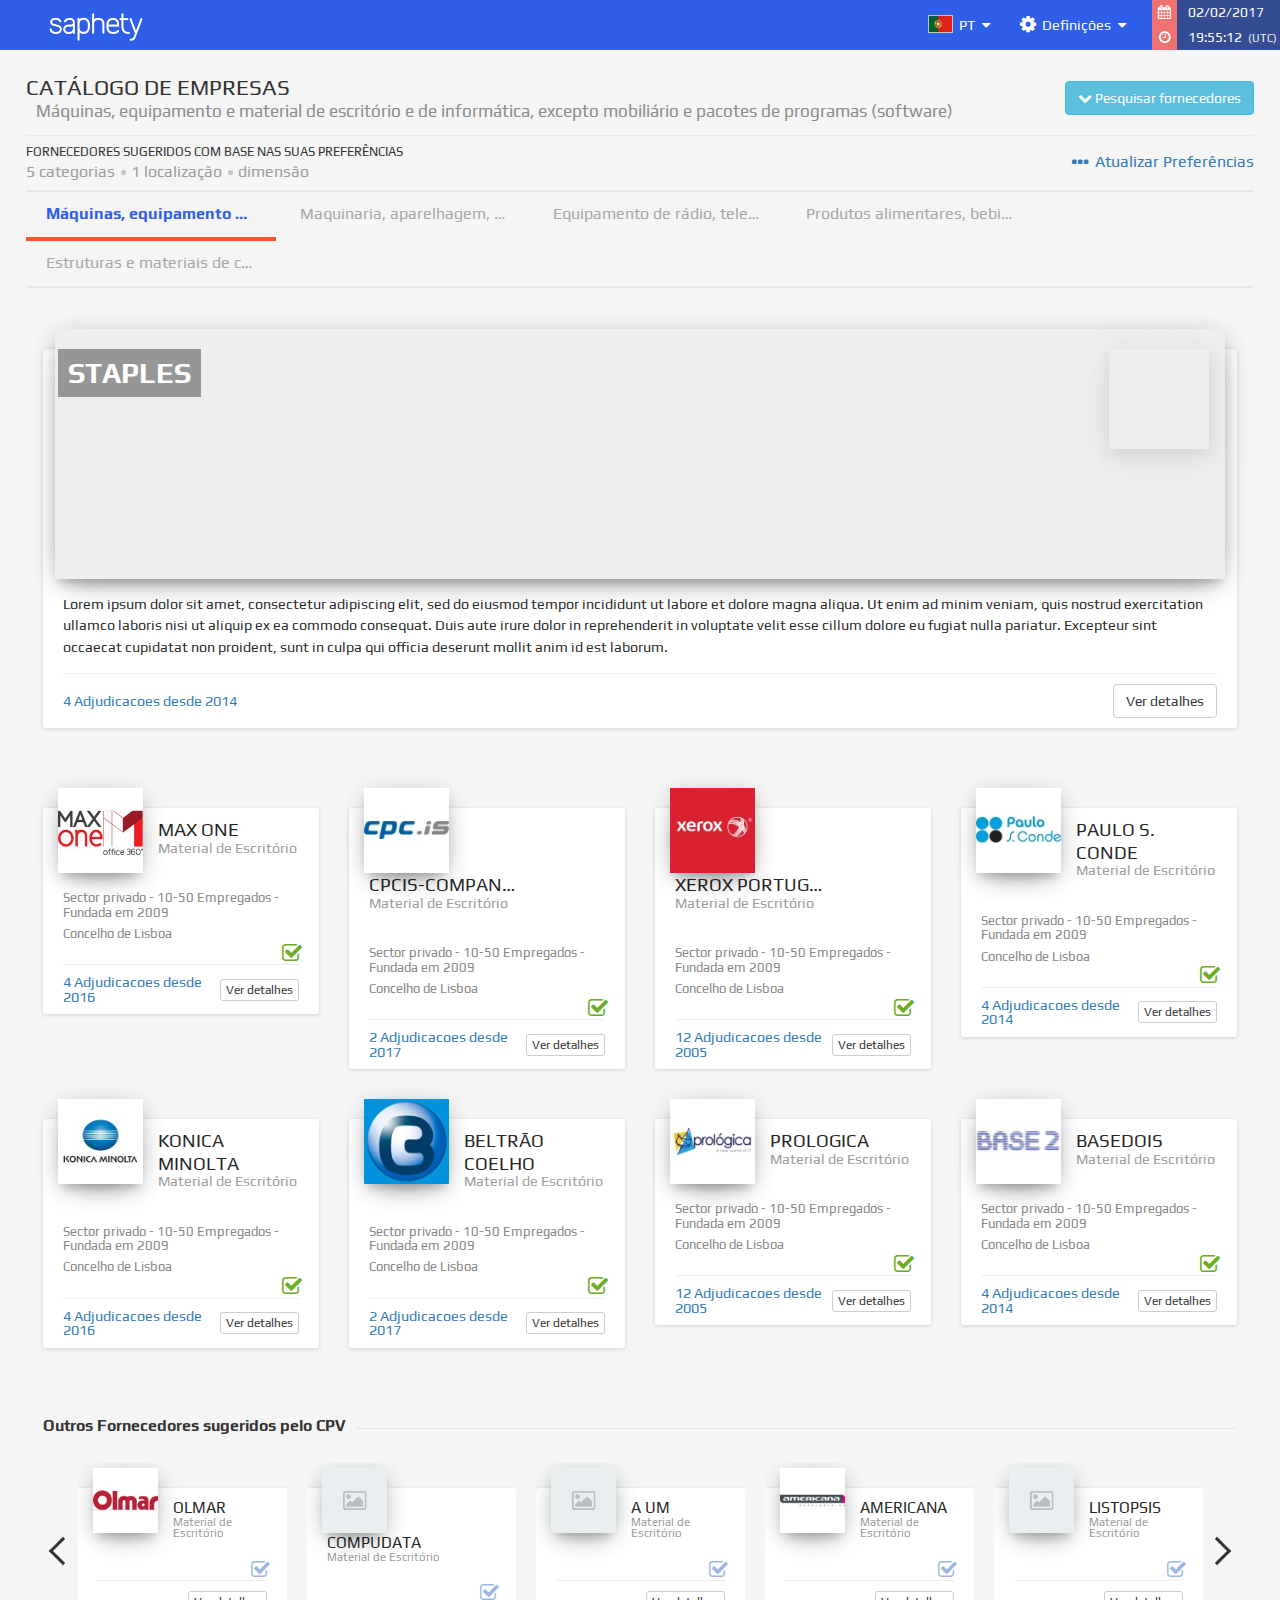
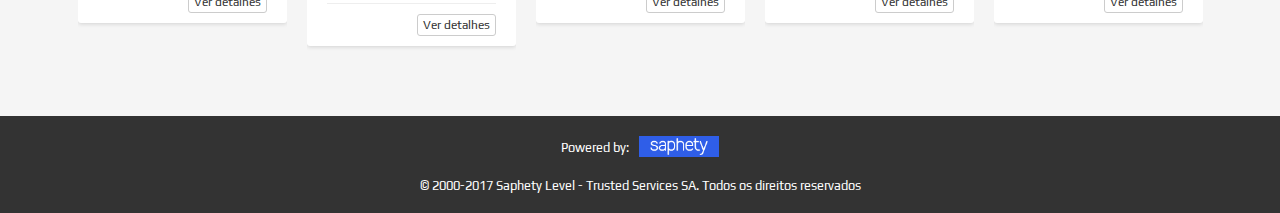
==== commit 8e903482: "Files for 13/02/2017" ====
--- a/companies-grid.html
+++ b/companies-grid.html
@@ -62,7 +62,7 @@
                     <div class="icon-wrap">
                         <i class="fa fa-calendar" aria-hidden="true"></i>
                     </div>
-                    <div class="d-t-counter m-l-sm">
+                    <div class="d-t-counter">
                         <span>02/02/2017</span>
                     </div>
                 </div>
@@ -70,7 +70,7 @@
                     <div class="icon-wrap">
                         <i class="fa fa-clock-o" aria-hidden="true"></i>
                     </div>
-                    <div class="d-t-counter m-l-sm">
+                    <div class="d-t-counter">
                         <span>19:55:12</span><span class="t-zone">(UTC)</span>
                     </div>
                 </div>
@@ -219,7 +219,7 @@
                                                     <img src="img/companies/4.jpg" alt="">
                                                 </div>
                                                 <div class="card-title">
-                                                    <h3 class="title">Xerox Portugal</h3>
+                                                    <h3 class="title truncate">Xerox Portugal</h3>
                                                     <p class="industry">Material de Escritório</p>
                                                 </div>
                                                 <div class="card-content">
--- a/css/stylo.css
+++ b/css/stylo.css
@@ -1,2493 +1,2507 @@
-/*CSS RESET*/
-
-html, body, div, span, applet, object, iframe, h1, h2, h3, h4, h5, h6, p, blockquote, pre, a, abbr, acronym, address, big, cite, code, del, dfn, em, img, ins, kbd, q, s, samp, small, strike, strong, sub, sup, tt, var, b, u, i, center, dl, dt, dd, ol, ul, li, fieldset, form, label, legend, table, caption, tbody, tfoot, thead, tr, th, td, article, aside, canvas, details, embed, figure, figcaption, footer, header, hgroup, main, menu, nav, output, ruby, section, summary, time, mark, audio, video {
-    margin: 0;
-    padding: 0;
-    border: 0;
-    font-size: 100%;
-    font: inherit;
-    vertical-align: baseline;
-}
-
-
-/* HTML5 display-role reset for older browsers */
-
-article, aside, details, figcaption, figure, footer, header, hgroup, main, menu, nav, section {
-    display: block;
-}
-
-body {
-    line-height: 1;
-}
-
-ol, ul {
-    list-style: none;
-}
-
-blockquote, q {
-    quotes: none;
-    &:before, &:after {
-        content: '';
-        content: none;
-    }
-}
-
-table {
-    border-collapse: collapse;
-    border-spacing: 0;
-}
-
-
-/*STRUCTURE*/
-
-html, body {
-    width: 100%;
-    height: 100%;
-}
-
-body {
-    /*font-family: 'Roboto', sans-serif;*/
-    font-family: 'Play', sans-serif;
-}
-
-.app-master {
-    display: flex;
-    min-height: 100%;
-    flex-direction: column;
-    background: whitesmoke;
-}
-
-.app-header, .app-footer {
-    flex: 1;
-}
-
-.app-body {
-    display: flex;
-    flex: 1 0 auto;
-    /*flex-direction: column;*/
-    background: #f5f5f5;
-}
-
-.app-content {
-    flex: 1;
-}
-
-.app-main-nav, .app-aux-nav {
-    flex: 0 0 15%;
-    background-color: #f7f7f7;
-}
-
-.app-main-nav {
-    order: -1;
-}
-
-
-/*SUPER CLASSES*/
-
-.no-pad {
-    padding: 0;
-}
-
-.space-between-wrap {
-    display: flex;
-    justify-content: space-between;
-}
-
-.space-between-wrap.center {
-    align-items: center;
-}
-
-.shadow-1 {
-    box-shadow: 0 0 10px rgba(0, 0, 0, 0.1);
-}
-
-.shadow-2 {
-    box-shadow: 0 10px 100px -20px rgba(0, 0, 0, 0.1), 0 6px 20px 0 rgba(0, 0, 0, 0.1);
-}
-
-.shadow-3 {
-    box-shadow: 0 6px 12px rgba(0, 0, 0, 0.23), 0 10px 40px rgba(0, 0, 0, 0.19);
-}
-
-.shadow-4 {
-    box-shadow: 0 10px 20px rgba(0, 0, 0, 0.22), 0 14px 56px rgba(0, 0, 0, 0.25);
-}
-
-.shadow-5 {
-    box-shadow: 0 15px 24px rgba(0, 0, 0, 0.22), 0 19px 76px rgba(0, 0, 0, 0.3);
-}
-
-.performance-shadow {
-    position: relative;
-    -webkit-transition: -webkit-transform 0.2s ease-in-out;
-    transition: -webkit-transform 0.2s ease-in-out;
-    transition: transform 0.2s ease-in-out;
-    transition: transform 0.2s ease-in-out, -webkit-transform 0.2s ease-in-out;
-    will-change: transform;
-    box-shadow: 0 35px 50px -30px rgba(0, 0, 0, 0.2);
-}
-
-.performance-shadow:hover {
-    -webkit-transform: translateY(-5%);
-    transform: translateY(-5%);
-}
-
-.simple-shadow {
-    box-shadow: 0 60px 60px -40px rgba(135, 144, 158, 0.60);
-}
-
-
-/*HEADER*/
-
-.header-wrap {
-    height: 50px;
-    display: flex;
-    background: #2f5ee8;
-    color: #fff;
-}
-
-.header-wrap .header-logo {
-    flex: 0 0 15%;
-    height: 100%;
-    justify-content: center;
-    display: flex;
-    flex-direction: row;
-}
-
-.header-logo .img-wrap {
-    width: 130px;
-    padding-top: 10px;
-}
-
-.header-wrap .header-logo img {
-    max-width: 100%;
-    max-height: 100%;
-}
-
-.header-wrap .header-img {
-    flex: 0 0 52%;
-}
-
-.header-wrap .date-time {
-    flex: 0 0 10%;
-}
-
-.header-wrap .header-img img {
-    object-fit: none;
-    object-position: center;
-    height: 80px;
-    width: 100%;
-}
-
-.header-wrap .user-options {
-    flex: 0 0 75%;
-    display: flex;
-    justify-content: flex-end;
-    padding-right: 2%;
-}
-
-.flag-fitter {
-    width: 25px;
-    height: 18px;
-    border: 1px solid #c2c2c2;
-}
-
-.round-bg {
-    display: flex;
-    justify-content: center;
-    background: rgba(255, 255, 255, 0.45);
-    border-radius: 100%;
-    width: 25px;
-    height: 25px;
-}
-
-.user-options .list-wrap {
-    display: inline-flex;
-}
-
-.header-wrap .user-options ul li .main-icon {
-    font-size: 1.3em;
-    color: #fff;
-    line-height: 24px;
-}
-
-.header-wrap .user-options ul li.lang, .header-wrap .user-options ul li.lang a, .header-wrap .user-options ul li.settings, .header-wrap .user-options ul li.settings a {
-    display: flex;
-    align-items: center;
-}
-
-.header-wrap .user-options ul li.lang a, .header-wrap .user-options ul li.settings a {
-    color: #fff;
-    font-size: 0.9em;
-    text-decoration: none;
-}
-
-.header-wrap .user-options ul li.lang a>div, .header-wrap .user-options ul li.settings a>div {
-    /*display: inline-block;*/
-    margin-right: 6px;
-}
-
-.header-wrap .user-options ul li.lang span, .header-wrap .user-options ul li.settings span {
-    margin-right: 7px;
-}
-
-.header-wrap .user-options .list-wrap .dropdown-menu li a {
-    padding: 10px 20px;
-    color: #333;
-    font-size: 1em;
-}
-
-.header-wrap .user-options .list-wrap .dropdown-menu li a:hover, .header-wrap .user-options .list-wrap .dropdown-menu li a:focus {
-    background: #2f5ee8;
-    color: #fff;
-}
-
-.date-time {
-    display: flex;
-    flex-direction: column;
-    background-color: #344c94;
-    /*box-shadow: 0px 10px 100px -20px rgba(0, 0, 0, 0.3), 0px 6px 20px 0 rgba(0, 0, 0, 0.3);*/
-}
-
-.stack {
-    display: flex;
-    align-items: baseline;
-}
-
-.date-time .stack .icon-wrap {
-    display: inline-flex;
-    width: 25px;
-    height: 25px;
-    background-color: #ef7171;
-    align-items: center;
-    justify-content: center;
-}
-
-.date-time .stack .icon-wrap i {
-    font-size: 0.85em;
-}
-
-.date-time .stack span {
-    background: #344c94;
-    color: #fff;
-    padding: 0 3px;
-    font-size: 0.85em;
-}
-
-.date-time .stack span.t-zone {
-    font-size: 0.7em;
-    color: whitesmoke;
-}
-
-
-/*NAV*/
-
-#nav, #aux {
-    padding: 0;
-}
-
-.main-nav .menu .menu-label {
-    color: #FDFFFC;
-    font-weight: bold;
-}
-
-.sidebar .menu .menu-label {
-    background-color: #e8e8e8;
-    color: #2f5ee8;
-    font-weight: bold;
-    padding: 10px 0 10px 8px
-}
-
-.menu-label:not(:first-child) {
-    margin-top: 20px;
-}
-
-.menu-label i {
-    font-size: 1.1em;
-    margin-right: 5px;
-}
-
-.sidebar .main-title {
-    background: #90A4AE;
-    color: #fff;
-    padding: 10px 0px 10px 7px;
-    font-size: 0.9em;
-    font-weight: 300;
-    text-transform: uppercase;
-}
-
-.menu-label {
-    font-size: 0.75em;
-    letter-spacing: 1px;
-    margin-bottom: 5px;
-    text-transform: uppercase;
-}
-
-.sidebar .menu .menu-list li a {
-    font-size: 0.85em;
-    line-height: 1.5em;
-    color: #6b6b6b;
-}
-
-.sidebar.affix-selector .menu .menu-list li.checked {
-    position: relative;
-}
-
-.sidebar.affix-selector .menu .menu-list li.active {}
-
-.sidebar.affix-selector .menu .menu-list li.checked::after {
-    content: "\f00c";
-    font-family: FontAwesome;
-    font-style: normal;
-    font-weight: normal;
-    color: #2f5ee8;
-    text-decoration: inherit;
-    font-size: 1.1em;
-    padding-right: 0.5em;
-    position: absolute;
-    top: 19px;
-    right: 0;
-}
-
-.sidebar.affix-selector .menu .menu-list li.checked:hover::after {
-    color: #fff;
-}
-
-.sidebar.affix-selector .menu .menu-list li .label {
-    margin-right: 5px;
-}
-
-.sidebar.affix-selector .menu .menu-list li a {
-    display: inline-block;
-    padding: 20px 0 20px 10px;
-}
-
-.sidebar.affix-selector .menu .menu-list li.active a {
-    font-weight: 900;
-}
-
-.menu-list a {
-    width: 100%;
-    display: flex;
-    border-radius: 2px;
-    padding: 11px 0 11px 12px;
-    text-decoration: none;
-}
-
-#nav .menu .menu-list .space-between-wrap {
-    align-items: flex-end;
-}
-
-.sidebar .menu .menu-list .bold-counter {
-    font-size: 0.9em;
-    font-weight: 600;
-    margin-right: 0.5em;
-}
-
-.sidebar .menu .menu-list .light-counter {
-    font-size: 0.9em;
-    font-weight: 400;
-    margin-right: 0.5em;
-}
-
-.icon-menu .fa {
-    font-size: 14px;
-}
-
-aside .menu-list li {
-    cursor: pointer;
-    position: relative;
-    transition: all .4s;
-    -webkit-transition: all .4s;
-    -moz-transition: all .4s;
-}
-
-aside .menu-list li:hover {
-    background-color: #2f5ee8;
-    transition: all .4s;
-    -webkit-transition: all .4s;
-    -moz-transition: all .4s;
-}
-
-.sidebar .menu .menu-list li a:hover {
-    color: #fff;
-    transition: color .2s;
-    -webkit-transition: color .2s;
-    -moz-transition: color .2s;
-}
-
-
-/*CONTENT STRUCT*/
-
-.content-title {
-    border-bottom: 1px solid #e8e8e8;
-    /*border-top: 1px solid #e8e8e8;*/
-    padding: 20px 0 15px;
-    display: flex;
-    justify-content: space-between;
-}
-
-.content-title.simple {
-    border-bottom: none;
-    padding: 0;
-}
-
-.content-title .titles-area .main-title h3 {
-    display: inline-block;
-    font-size: 1.4em;
-    font-weight: 400;
-    margin: 0 0 7px;
-    text-transform: uppercase;
-}
-
-.content-title .titles-area .sub-title {
-    display: flex;
-    font-size: 1.2em;
-    font-weight: 300;
-    color: #8c8c8c;
-    margin-left: 5px;
-}
-
-.content-title .titles-area .sub-title .label {
-    font-size: 0.6em;
-    margin-right: 5px;
-}
-
-.content-title .titles-area .back-action {
-    font-size: 0.9em;
-}
-
-.content-title .titles-area .back-action a {
-    color: #9E9E9E;
-}
-
-.content-title .titles-area .back-action a:hover {
-    color: #2f5ee8;
-}
-
-.content-title .titles-area .back-action i {
-    padding-right: 3px;
-}
-
-.content-title .actions-area button:hover {
-    background: #2f5ee8;
-    color: #fff;
-}
-
-.actions-area button i {
-    padding-right: 5px;
-}
-
-.content-title .total {
-    font-size: 0.8em;
-    font-weight: 700;
-    color: #8c8c8c;
-    margin-left: 7px;
-}
-
-.info-service {
-    display: flex;
-    flex-direction: row;
-    align-items: center;
-    flex: 1;
-    padding: 0 0 0 20px;
-    border-left: 4px solid rgba(47, 94, 232, 0.49);
-}
-
-.info-service .box {
-    margin-right: 5%;
-}
-
-.info-service .box .labeling {
-    font-size: 1em;
-    font-weight: 600;
-    padding: 10px 0;
-    color: #85888a;
-}
-
-.inner-content.middle {
-    padding: 4% 5%;
-}
-
-.inner-content {
-    padding: 2%;
-}
-
-.label {
-    width: 25px;
-    display: inline-block;
-    padding: 0.4em 0;
-    font-size: 75%;
-    font-weight: bold;
-    line-height: 1;
-    text-align: center;
-    white-space: nowrap;
-    vertical-align: baseline;
-    border-radius: .25em;
-}
-
-.label.auto-fit {
-    width: auto;
-    padding: 0.4em 0.6em;
-}
-
-.label.label-plaine {
-    background-color: #d1dade;
-    color: #FFFFFF;
-}
-
-.label.label-primary {
-    background-color: #ef7171;
-    ;
-    color: #FFFFFF;
-}
-
-.label.lable-warning {
-    background-color: #f8ac59;
-    color: #FFFFFF;
-}
-
-.label.lable-danger {
-    background-color: #ed5565;
-    color: #FFFFFF;
-}
-
-.label.label-blue {
-    background-color: #1c84c6;
-    color: #FFFFFF;
-}
-
-.news-activity-list {
-    height: 100%;
-    /*height: 445px;*/
-    /*overflow: auto;*/
-    /*border-top: 10px solid #fff;*/
-    /*border-bottom: 10px solid #fff;*/
-}
-
-.news-activity-list .news-element {
-    display: flex;
-    flex-direction: row;
-    border-bottom: 1px solid #f5f5f5;
-    padding: 20px 0 30px;
-}
-
-.news-activity-list .news-element i {
-    font-size: 1.3em;
-    padding-top: 13px;
-    margin-right: 10px;
-    color: #64B5F6;
-}
-
-.news-activity-list .news-element .news-body {
-    padding-top: 15px;
-}
-
-.news-activity-list .news-element .news-body h5 {
-    font-size: 0.85em;
-    font-weight: 600;
-}
-
-.news-activity-list .news-element .news-body .message {
-    border: 1px solid #e7eaec;
-    box-shadow: none;
-    margin-top: 10px;
-    margin-bottom: 5px;
-    padding: 10px 20px;
-    font-size: 0.8em;
-    line-height: 20px;
-    border-radius: 4px;
-    background-color: #f5f5f5;
-}
-
-.hr-line-dashed {
-    border-top: 1px dashed #e7eaec;
-    color: #ffffff;
-    background-color: #ffffff;
-    height: 1px;
-    margin: 20px 0;
-}
-
-.liner {
-    display: flex;
-    align-items: flex-start;
-    text-align: left;
-    font-weight: 600;
-    font-size: 1.1em;
-}
-
-.liner:after {
-    content: '';
-    flex-grow: 1;
-    height: 1px;
-    background: #e6e6e6;
-    min-width: 20px;
-    margin-left: 10px;
-    margin-top: 10px;
-}
-
-
-/*MARGINS*/
-
-.m-xxs {
-    margin: 2px 4px;
-}
-
-.m-xs {
-    margin: 5px;
-}
-
-.m-sm {
-    margin: 10px;
-}
-
-.m-md {
-    margin: 20px;
-}
-
-.m-lg {
-    margin: 30px;
-}
-
-.m-xl {
-    margin: 50px;
-}
-
-.m-n {
-    margin: 0 !important;
-}
-
-.m-l-none {
-    margin-left: 0;
-}
-
-.m-l-xs {
-    margin-left: 5px;
-}
-
-.m-l-sm {
-    margin-left: 10px;
-}
-
-.m-l {
-    margin-left: 15px;
-}
-
-.m-l-md {
-    margin-left: 20px;
-}
-
-.m-l-lg {
-    margin-left: 30px;
-}
-
-.m-l-xl {
-    margin-left: 40px;
-}
-
-.m-l-n-xxs {
-    margin-left: -1px;
-}
-
-.m-l-n-xs {
-    margin-left: -5px;
-}
-
-.m-l-n-sm {
-    margin-left: -10px;
-}
-
-.m-l-n {
-    margin-left: -15px;
-}
-
-.m-l-n-md {
-    margin-left: -20px;
-}
-
-.m-l-n-lg {
-    margin-left: -30px;
-}
-
-.m-l-n-xl {
-    margin-left: -40px;
-}
-
-.m-t-none {
-    margin-top: 0;
-}
-
-.m-t-xxs {
-    margin-top: 1px;
-}
-
-.m-t-xs {
-    margin-top: 5px;
-}
-
-.m-t-sm {
-    margin-top: 10px;
-}
-
-.m-t {
-    margin-top: 15px;
-}
-
-.m-t-md {
-    margin-top: 20px;
-}
-
-.m-t-lg {
-    margin-top: 30px;
-}
-
-.m-t-xl {
-    margin-top: 40px;
-}
-
-.m-t-n-xxs {
-    margin-top: -1px;
-}
-
-.m-t-n-xs {
-    margin-top: -5px;
-}
-
-.m-t-n-sm {
-    margin-top: -10px;
-}
-
-.m-t-n {
-    margin-top: -15px;
-}
-
-.m-t-n-md {
-    margin-top: -20px;
-}
-
-.m-t-n-lg {
-    margin-top: -30px;
-}
-
-.m-t-n-xl {
-    margin-top: -40px;
-}
-
-.m-r-none {
-    margin-right: 0;
-}
-
-.m-r-xxs {
-    margin-right: 1px;
-}
-
-.m-r-xs {
-    margin-right: 5px;
-}
-
-.m-r-sm {
-    margin-right: 10px;
-}
-
-.m-r {
-    margin-right: 15px;
-}
-
-.m-r-md {
-    margin-right: 20px;
-}
-
-.m-r-lg {
-    margin-right: 30px;
-}
-
-.m-r-xl {
-    margin-right: 40px;
-}
-
-.m-r-n-xxs {
-    margin-right: -1px;
-}
-
-.m-r-n-xs {
-    margin-right: -5px;
-}
-
-.m-r-n-sm {
-    margin-right: -10px;
-}
-
-.m-r-n {
-    margin-right: -15px;
-}
-
-.m-r-n-md {
-    margin-right: -20px;
-}
-
-.m-r-n-lg {
-    margin-right: -30px;
-}
-
-.m-r-n-xl {
-    margin-right: -40px;
-}
-
-.m-b-none {
-    margin-bottom: 0;
-}
-
-.m-b-xxs {
-    margin-bottom: 1px;
-}
-
-.m-b-xs {
-    margin-bottom: 5px;
-}
-
-.m-b-sm {
-    margin-bottom: 10px;
-}
-
-.m-b {
-    margin-bottom: 15px;
-}
-
-.m-b-md {
-    margin-bottom: 20px;
-}
-
-.m-b-lg {
-    margin-bottom: 30px;
-}
-
-.m-b-xl {
-    margin-bottom: 40px;
-}
-
-.m-b-n-xxs {
-    margin-bottom: -1px;
-}
-
-.m-b-n-xs {
-    margin-bottom: -5px;
-}
-
-.m-b-n-sm {
-    margin-bottom: -10px;
-}
-
-.m-b-n {
-    margin-bottom: -15px;
-}
-
-.m-b-n-md {
-    margin-bottom: -20px;
-}
-
-.m-b-n-lg {
-    margin-bottom: -30px;
-}
-
-.m-b-n-xl {
-    margin-bottom: -40px;
-}
-
-
-/*TABLES STYLE*/
-
-table {
-    background-color: transparent;
-    font-size: 0.85em;
-}
-
-.table>thead>tr>th {
-    border-bottom: 1px solid #DDDDDD;
-    vertical-align: bottom;
-    font-weight: 500;
-    font-size: 1.1em;
-    color: #78909c;
-}
-
-.table>thead>tr>th .intro {
-    color: #E0E0E0;
-    -webkit-transform: rotate(90deg);
-    -moz-transform: rotate(90deg);
-    -ms-transform: rotate(90deg);
-    -o-transform: rotate(90deg);
-    transform: rotate(90deg);
-}
-
-.table>thead>tr>th i {
-    margin-left: 7px;
-    color: #BDBDBD;
-}
-
-.table>thead>tr>th, .table>tbody>tr>th, .table>tfoot>tr>th, .table>thead>tr>td, .table>tbody>tr>td, .table>tfoot>tr>td {
-    border-top: 1px solid #e7eaec;
-    line-height: 1.42857;
-    padding: 8px;
-    vertical-align: middle;
-    ;
-}
-
-.table>tbody>tr>td .label {
-    width: 60px;
-    padding: 0.4em 0.5em;
-}
-
-.table-striped>tbody>tr:nth-of-type(odd) {
-    background-color: #f9f9f9;
-}
-
-.table a:hover {
-    color: #2f5ee8;
-    font-weight: 400;
-}
-
-.table .currency {
-    font-size: 1.3em;
-    font-weight: 400;
-    padding-right: 5px;
-}
-
-.table .actions a {
-    margin-right: 10px;
-}
-
-.table .actions a i {
-    font-size: 1.3em;
-}
-
-.table tr.col-line {
-    display: none;
-}
-
-.table tr.col-line td {
-    border-top: none!important;
-}
-
-.table tr.col-line .more-info-wrap {
-    padding: 10px 0;
-}
-
-.table tr.col-line .more-info-wrap ul {
-    display: flex;
-    justify-content: flex-start;
-    font-size: 0.9em;
-}
-
-.table tr.col-line .more-info-wrap ul li {
-    margin-right: 5%;
-}
-
-.table tr.col-line .more-info-wrap ul li span:first-child {
-    font-weight: 600;
-    margin-right: 5px;
-}
-
-.table tr.colour {
-    background: #f9f9f9;
-}
-
-.sub-total-wrap, .total-wrap {
-    display: flex;
-    justify-content: flex-end;
-}
-
-.sub-total span:first-child, .total span:first-child {
-    font-size: 0.9em;
-    font-weight: 600;
-    margin-right: 5px;
-}
-
-.sub-total span:last-child, .total span:last-child {
-    font-size: 1em;
-}
-
-.sub-total {
-    margin-right: 40px;
-}
-
-.total {
-    background: #cfd8dc;
-    padding: 13px;
-    border-radius: 3px;
-}
-
-.form-control.highlighter {
-    border: 1px solid #a6a6a6;
-    box-shadow: rgba(0, 0, 0, 0.0980392) 0px 10px 100px -20px, rgba(0, 0, 0, 0.0980392) 0px 6px 20px 0px;
-}
-
-.input-w-actions {
-    display: flex;
-    align-items: center;
-}
-
-.input-w-actions i {
-    font-size: 1.2em;
-    margin: 0 0.3rem;
-    color: #757575;
-}
-
-.form-control {
-    background-color: #FFFFFF;
-    background-image: none;
-    border: 1px solid #e5e6e7;
-    border-radius: 1px;
-    color: inherit;
-    display: block;
-    padding: 6px 12px;
-    transition: border-color 0.15s ease-in-out 0s, box-shadow 0.15s ease-in-out 0s;
-    width: 100%;
-    font-size: 14px;
-    box-shadow: none;
-}
-
-
-/*FLEXBOX TABS*/
-
-.tabs-wrap {
-    padding: 10px 0;
-}
-
-.tabs {
-    display: -webkit-box;
-    display: -webkit-flex;
-    display: -ms-flexbox;
-    display: flex;
-    -webkit-flex-wrap: wrap;
-    -ms-flex-wrap: wrap;
-    flex-wrap: wrap;
-    background: #f5f5f5;
-    border-top: 2px solid #e7e7e7;
-}
-
-.tabs .tab-label {
-    -webkit-box-ordinal-group: 2;
-    -webkit-order: 1;
-    -ms-flex-order: 1;
-    order: 1;
-    display: block;
-    font-size: 1em;
-    padding: 0.9rem 1.3rem;
-    margin-right: 0.2rem;
-    cursor: pointer;
-    background: #f5f5f5;
-    font-weight: 400;
-    -webkit-transition: background ease 0.2s;
-    transition: background ease 0.2s;
-    color: #a7a7a7;
-}
-
-.tabs .tab-label.truncate {
-    width: 250px;
-    white-space: nowrap;
-    overflow: hidden;
-    text-overflow: ellipsis;
-}
-
-.tabs .tab {
-    -webkit-box-ordinal-group: 100;
-    -webkit-order: 99;
-    -ms-flex-order: 99;
-    order: 99;
-    -webkit-box-flex: 1;
-    -webkit-flex-grow: 1;
-    -ms-flex-positive: 1;
-    flex-grow: 1;
-    width: 100%;
-    display: none;
-    padding: 1rem;
-    background: transparent;
-    font-size: 0.9em;
-    border-top: 2px solid #e7e7e7;
-    border-left: 1px solid #f5f5f5;
-    border-right: 1px solid #f5f5f5;
-    border-bottom: 1px solid #f5f5f5;
-}
-
-.tabs .tab.white {
-    background: #fff;
-}
-
-.tabs .tab.fit-pad {
-    padding: 1rem 0;
-}
-
-.tabs input[type="radio"] {
-    position: absolute;
-    opacity: 0;
-}
-
-.tabs input[type="radio"]:checked+.tab-label {
-    background: whitesmoke;
-    border-bottom: 4px solid #FF5722;
-    color: #2f5ee8;
-    font-weight: 600;
-}
-
-.tabs input[type="radio"]:checked+label+.tab {
-    display: block;
-}
-
-.tab textarea {
-    width: 100%;
-    min-height: 50px;
-}
-
-.dual-content.tabs-wrap {
-    padding: 10px 0;
-}
-
-.dual-content .tabs {
-    display: -webkit-box;
-    display: -webkit-flex;
-    display: -ms-flexbox;
-    display: flex;
-    -webkit-flex-wrap: wrap;
-    -ms-flex-wrap: wrap;
-    flex-wrap: wrap;
-    background: #f5f5f5;
-}
-
-.dual-content .tabs .tab-label {
-    -webkit-box-ordinal-group: 2;
-    -webkit-order: 1;
-    -ms-flex-order: 1;
-    order: 1;
-    display: block;
-    font-size: 1em;
-    padding: 0.9rem 1.3rem;
-    margin: 0;
-    width: 50%;
-    cursor: pointer;
-    background: #E0E0E0;
-    font-weight: 400;
-    -webkit-transition: background ease 0.2s;
-    transition: background ease 0.2s;
-    color: #a7a7a7;
-    text-align: center;
-}
-
-.dual-content .tabs .tab {
-    -webkit-box-ordinal-group: 100;
-    -webkit-order: 99;
-    -ms-flex-order: 99;
-    order: 99;
-    -webkit-box-flex: 1;
-    -webkit-flex-grow: 1;
-    -ms-flex-positive: 1;
-    flex-grow: 1;
-    width: 100%;
-    display: none;
-    padding: 1rem;
-    background: transparent;
-    font-size: 0.9em;
-    border-left: 1px solid #f5f5f5;
-    border-right: 1px solid #f5f5f5;
-    border-bottom: 1px solid #f5f5f5;
-}
-
-.dual-content .tabs .tab.fit-pad {
-    padding: 1rem 0;
-}
-
-.dual-content .tabs input[type="radio"] {
-    position: absolute;
-    opacity: 0;
-}
-
-.dual-content .tabs input[type="radio"]:checked+.tab-label {
-    background: #78909C;
-    border: none;
-    color: #fff;
-    font-weight: 600;
-}
-
-.dual-content .tabs input[type="radio"]:checked+label+.tab {
-    display: block;
-}
-
-
-/*CHECKBOXES*/
-
-.material input[type="checkbox"] {
-    display: none;
-}
-
-.material input[type="checkbox"]:checked+label {
-    background: #2f5ee8;
-    border-color: #2f5ee8;
-}
-
-.material input[type="checkbox"]:checked+label:after {
-    transform: scale(1.3);
-}
-
-.material label {
-    display: block;
-    box-sizing: border-box;
-    width: 20px;
-    height: 20px;
-    margin-top: 7px;
-    background: #fff;
-    border: 2px solid #d0cece;
-    border-radius: 10%;
-    position: relative;
-    cursor: pointer;
-    transition: .2s;
-}
-
-.material label:before {
-    content: '';
-    position: absolute;
-    display: block;
-    /*height: 300%;
-    width: 300%;
-    top: -100%;
-    left: -100%;*/
-    z-index: -1;
-    border-radius: 50%;
-    transition: .3s;
-}
-
-.material label:after {
-    content: '';
-    display: block;
-    height: 100%;
-    width: 100%;
-    background: url("http://goo.gl/415eDC") center center no-repeat;
-    background-size: contain;
-    transform: scale(0);
-    transition: .2s;
-}
-
-.material label:active:before {
-    background: #bfbfbf;
-}
-
-
-/*TAB_CONTENT STYLES*/
-
-.item-counter-wrap {}
-
-.item-counter {
-    background: #fff;
-    padding: 20px;
-    display: flex;
-    justify-content: center;
-    border-radius: 3px;
-    box-shadow: 0 10px 100px -20px rgba(0, 0, 0, 0.1), 0 6px 20px 0 rgba(0, 0, 0, 0.1);
-    /*box-shadow: 3px 3px 7px rgba(0, 0, 0, 0.25);*/
-}
-
-.item-counter i {
-    font-size: 3em;
-    margin-right: 25px;
-    line-height: 1em;
-    color: #b9b9b9;
-}
-
-.item-counter .description {
-    font-weight: 300;
-    font-size: 0.95em;
-    text-transform: uppercase;
-}
-
-.item-counter .description p:first-child {
-    margin-bottom: 15px;
-}
-
-.item-counter .description p:last-child b {
-    font-weight: 600;
-}
-
-
-/*PAGINATION*/
-
-.content-pagination {
-    display: flex;
-    justify-content: space-between;
-}
-
-.simple-pag>div:first-child {
-    padding-top: 4px;
-}
-
-.simple-pag>div {
-    display: inline-block;
-    float: left;
-}
-
-.info-pagination {
-    padding-right: 12px;
-    height: 22px;
-}
-
-.info-pagination .default-line {
-    font-size: 0.9em;
-    font-weight: 400;
-}
-
-.info-pagination .small-number, .info-pagination .big-number {
-    /*background: #fff;*/
-    border-radius: 3px;
-    /*padding: 2px 5px;*/
-    margin: 0 5px;
-    font-weight: 700;
-    font-size: 1em;
-    color: #616161;
-}
-
-.icon-pag {
-    font-size: 2em;
-    border-left: 1px solid #d4d4d4;
-    padding-left: 18px;
-    border-radius: 0;
-}
-
-.pag-inline {
-    margin: 0;
-}
-
-.pagination {
-    display: inline-block;
-    /*padding-left: 0;*/
-    /*margin: 20px 0;*/
-    /*border-radius: 4px;*/
-}
-
-.icon-pag .pagination-first, .icon-pag .pagination-last, .icon-pag .pagination-next, .icon-pag .pagination-prev {
-    font-family: FontAwesome;
-}
-
-.pagination>li {
-    display: inline;
-}
-
-.pagination>li>a, .pagination>li>span {
-    background-color: #FFFFFF;
-    border: 1px solid #DDDDDD;
-    color: inherit;
-    float: left;
-    line-height: 1.42857;
-    margin-left: -1px;
-    padding: 4px 10px;
-    position: relative;
-    text-decoration: none;
-}
-
-.pagination>li>a, .pagination>li>span {
-    padding: 5px 10px 4px !important;
-}
-
-.pagination>.active>a, .pagination>.active>a:focus, .pagination>.active>a:hover, .pagination>.active>span, .pagination>.active>span:focus, .pagination>.active>span:hover {
-    z-index: 3;
-    color: #fff;
-    cursor: default;
-    background-color: #2f5ee8;
-    border-color: #2f5ee8;
-}
-
-.pagination>li>a:focus, .pagination>li>a:hover, .pagination>li>span:focus, .pagination>li>span:hover {
-    z-index: 2;
-    color: #2f5ee8;
-    background-color: #eee;
-    border-color: #ddd;
-}
-
-
-/*SPECIAL CLASSES*/
-
-.is-hidden {
-    display: none;
-}
-
-
-/*LOGIN PAGE*/
-
-.login-page-wrapper {
-    display: flex;
-}
-
-.main-wrap-login {
-    display: flex;
-    justify-content: center;
-    align-items: center;
-    min-height: 100%;
-    color: #fff;
-    background: #222222;
-    background: #263238;
-    /* fallback for old browsers */
-    background: -webkit-linear-gradient(to top, #FAFAFA, #BDBDBD);
-    /* Chrome 10-25, Safari 5.1-6 */
-    background: linear-gradient(to top, #FAFAFA, #BDBDBD);
-    /* W3C, IE 10+/ Edge, Firefox 16+, Chrome 26+, Opera 12+, Safari 7+ */
-}
-
-.main-wrap-login section {
-    flex: 0 0 50%;
-    margin-left: 50%;
-    padding-top: 30px;
-}
-
-.main-wrap-login aside {
-    background-color: #222;
-    color: white;
-    display: flex;
-    flex-direction: column;
-    justify-content: center;
-    align-items: center;
-    height: 100vh;
-    position: fixed;
-    top: 0;
-    left: 0;
-    width: 50%;
-    flex: 0 0 50%;
-    padding: 0;
-}
-
-.login-side {
-    width: 100%;
-    height: 100%;
-    display: flex;
-    flex-direction: column;
-    justify-content: center;
-    align-items: center;
-    height: 100vh;
-    position: fixed;
-    top: 0;
-    right: 0;
-    width: 50%;
-    flex: 0 0 50%;
-    padding: 0;
-}
-
-.split-pane {
-    padding-top: 1em;
-    background-size: cover;
-    background-repeat: no-repeat;
-    background-position: center center;
-    min-height: 9em;
-    font-size: 2em;
-    color: white;
-}
-
-.image-side {
-    background-image: url(../img/login.jpg);
-}
-
-.b-and-w {
-    -webkit-filter: grayscale(1);
-    filter: grayscale(1);
-}
-
-.darken {
-    filter: brightness(.5);
-    -webkit-filter: brightness(.5);
-}
-
-.multiple-filters {
-    -webkit-filter: contrast(1.4) saturate(1.8) sepia(.6);
-    filter: contrast(1.4) saturate(1.8) sepia(.6);
-}
-
-.hue-rotate {
-    filter: hue-rotate(180deg);
-    -webkit-filter: hue-rotate(180deg);
-    -moz-filter: hue-rotate(180deg);
-    -o-filter: hue-rotate(180deg);
-    -ms-filter: hue-rotate(180deg);
-}
-
-.base-container {
-    background: #e1e1e1;
-    color: #333;
-    padding: 40px;
-    border-radius: 3px;
-    width: 450px;
-    display: flex;
-    flex-direction: column;
-    box-shadow: 0 10px 100px -20px rgba(0, 0, 0, 0.1), 0 6px 20px 0 rgba(0, 0, 0, 0.1);
-}
-
-.login-item {
-    color: #ffff;
-    padding: 25px 25px 0;
-    margin: 20px 20px 0;
-    border-radius: 3px;
-}
-
-.huge {
-    padding: 15px 0;
-    text-transform: uppercase;
-    font-size: 1.1em;
-}
-
-.huge:hover {
-    background-color: #2f5ee8;
-}
-
-
-/*BUTTONS*/
-
-.saph .btn:hover {
-    background-color: #2f5ee8;
-    border-color: #2f5ee8;
-}
-
-
-/*FOOTER*/
-
-.footer-wrap {
-    display: flex;
-    flex-direction: column;
-    align-items: center;
-    padding: 20px 0;
-    background: #333;
-    color: #fff;
-    font-size: 0.8em;
-}
-
-.footer-wrap .powered {
-    display: flex;
-    align-items: center;
-    padding-bottom: 20px;
-}
-
-.img-power-wrap {
-    width: 80px;
-    margin-left: 10px;
-}
-
-.img-power-wrap img {
-    max-width: 100%;
-    max-height: 100%;
-}
-
-
-/*FORM FLEX TEST 1*/
-
-.form-flex {
-    width: 100%;
-    display: flex;
-}
-
-.form-flex.inline-display {
-    width: 100%;
-    display: flex;
-    flex-flow: row nowrap;
-    justify-content: space-between;
-    align-items: stretch;
-}
-
-.form-flex.full-display {
-    width: 100%;
-    display: flex;
-    flex-direction: column;
-}
-
-.form-flex .form-group {
-    width: 100%;
-    margin-bottom: 1rem;
-    display: flex;
-    justify-content: flex-end;
-    flex-flow: column wrap;
-}
-
-.form-flex .form-group.at-start {
-    justify-content: flex-start;
-}
-
-.form-flex .form-group label {
-    display: inline-block;
-    margin-bottom: .5rem;
-}
-
-.form-flex .form-group input[type="text"], .form-flex .form-group textarea, .form-flex .form-group select {
-    display: block;
-    width: 100%;
-    padding: 0.5rem 0.75rem;
-    font-size: 1rem;
-    line-height: 1.25;
-    color: #464a4c;
-    background-color: #fff;
-    background-image: none;
-    -webkit-background-clip: padding-box;
-    background-clip: padding-box;
-    border: 1px solid #e5e6e7;
-    /*border-radius: 0.25rem;*/
-    -webkit-transition: border-color ease-in-out 0.15s, -webkit-box-shadow ease-in-out 0.15s;
-    transition: border-color ease-in-out 0.15s, -webkit-box-shadow ease-in-out 0.15s;
-    -o-transition: border-color ease-in-out 0.15s, box-shadow ease-in-out 0.15s;
-    transition: border-color ease-in-out 0.15s, box-shadow ease-in-out 0.15s;
-    transition: border-color ease-in-out 0.15s, box-shadow ease-in-out 0.15s, -webkit-box-shadow ease-in-out 0.15s;
-}
-
-.form-flex .form-control:focus {
-    color: #464a4c;
-    background-color: #fff;
-    border-color: #2f5ee8;
-    outline: none;
-    box-shadow: none;
-}
-
-.flex-inner {
-    display: flex;
-    flex-wrap: wrap;
-    align-items: center;
-    flex: 1 0 220px;
-}
-
-.flex-inner li {
-    width: auto;
-    width: auto;
-    display: flex;
-    align-items: center;
-}
-
-.flex-inner li .material {
-    display: inline-flex;
-}
-
-.flex-inner li .material-cb-label {
-    padding-top: 5px;
-    margin: 0 0.5rem;
-}
-
-
-/*COMPANY GRID*/
-
-.flex-company-grid {}
-
-.flex-company-grid img {
-    height: auto;
-    max-width: 100%;
-    vertical-align: middle;
-}
-
-.flex-company-grid .btn--block {
-    display: block;
-    width: 100%;
-}
-
-.flex-company-grid .cards {
-    display: -webkit-box;
-    display: -ms-flexbox;
-    display: flex;
-    -ms-flex-wrap: wrap;
-    flex-wrap: wrap;
-    list-style: none;
-    margin: 0;
-    padding: 0;
-}
-
-.flex-company-grid .cards__item {
-    display: -webkit-box;
-    display: -ms-flexbox;
-    display: flex;
-    padding: 1rem;
-}
-
-@media (min-width: 40rem) {
-    .flex-company-grid .cards__item {
-        width: 50%;
-    }
-}
-
-@media (min-width: 56rem) {
-    .flex-company-grid .cards__item {
-        /*width: 33.3333%;*/
-        width: 25%;
-    }
-}
-
-.flex-company-grid .card {
-    background-color: white;
-    border-radius: 0.25rem;
-    box-shadow: 0 20px 40px -14px rgba(0, 0, 0, 0.25);
-    display: -webkit-box;
-    display: -ms-flexbox;
-    display: flex;
-    -webkit-box-orient: vertical;
-    -webkit-box-direction: normal;
-    -ms-flex-direction: column;
-    flex-direction: column;
-    overflow: hidden;
-}
-
-.flex-company-grid .card:hover .card__image {
-    -webkit-filter: contrast(100%);
-    filter: contrast(100%);
-}
-
-.flex-company-grid .card__content {
-    display: -webkit-box;
-    display: -ms-flexbox;
-    display: flex;
-    -webkit-box-flex: 1;
-    -ms-flex: 1 1 auto;
-    flex: 1 1 auto;
-    -webkit-box-orient: vertical;
-    -webkit-box-direction: normal;
-    -ms-flex-direction: column;
-    flex-direction: column;
-    padding: 1rem;
-}
-
-.flex-company-grid .card__image {
-    background-position: center center;
-    background-repeat: no-repeat;
-    background-size: cover;
-    border-top-left-radius: 0.25rem;
-    border-top-right-radius: 0.25rem;
-    -webkit-filter: contrast(70%);
-    filter: contrast(70%);
-    overflow: hidden;
-    position: relative;
-    -webkit-transition: -webkit-filter 0.5s cubic-bezier(0.43, 0.41, 0.22, 0.91);
-    transition: -webkit-filter 0.5s cubic-bezier(0.43, 0.41, 0.22, 0.91);
-    transition: filter 0.5s cubic-bezier(0.43, 0.41, 0.22, 0.91);
-    transition: filter 0.5s cubic-bezier(0.43, 0.41, 0.22, 0.91), -webkit-filter 0.5s cubic-bezier(0.43, 0.41, 0.22, 0.91);
-}
-
-.flex-company-grid .card__image::before {
-    content: "";
-    display: block;
-    padding-top: 56.25%;
-}
-
-@media (min-width: 40rem) {
-    .flex-company-grid .card__image::before {
-        padding-top: 66.6%;
-    }
-}
-
-.flex-company-grid .card-image-1 {
-    background-image: url(http://www.grandeconsumo.com//uploads/novidades/upload10218_0.jpg);
-}
-
-.flex-company-grid .card-image-2 {
-    background-image: url(http://static.wixstatic.com/media/105ba6_a351121f38bb402c881d3aa44f62b139.jpg_srz_1563_1172_85_22_0.50_1.20_0.00_jpg_srz);
-}
-
-.flex-company-grid .card-image-3 {
-    background-image: url(https://www.androidcentral.com/sites/androidcentral.com/files/styles/large/public/article_images/2016/05/daydream_0.jpg?itok=ML6SwvkT);
-}
-
-.flex-company-grid .card-image-4 {
-    background-image: url(http://www.desktopimages.org/pictures/2013/1220/1/ferrari-logo-wallpaper-6248.jpg);
-}
-
-.flex-company-grid .card-image-5 {
-    background-image: url(http://s3.amazonaws.com/digitaltrends-uploads-prod/2014/01/Chrome-OS.jpg);
-}
-
-.flex-company-grid .card-image-6 {
-    background-image: url(https://www.sketchappsources.com/resources/source-image/apple-logo.png);
-}
-
-.flex-company-grid .card-image-7 {
-    background-image: url(http://www.rmelectro-premium.com/Portals/22/EasyDNNnews/328/worten-novo-logo.jpg);
-}
-
-.flex-company-grid .card-image-8 {
-    background-image: url(https://d30ei0jhgxjdue.cloudfront.net/uploads/gallery_item/image/11475/uploads_2F1460592340842-ntvympl1esvhquwd-741dc4fdccde92d943669b38dd4025ca_2FRCwavemenslogo.png);
-}
-
-.flex-company-grid .card__title {
-    color: #696969;
-    font-size: 1.25rem;
-    font-weight: 300;
-    letter-spacing: 2px;
-    text-transform: uppercase;
-    margin-bottom: 0.35rem;
-}
-
-.flex-company-grid .card__text {
-    -webkit-box-flex: 1;
-    -ms-flex: 1 1 auto;
-    flex: 1 1 auto;
-    font-size: 0.875rem;
-    line-height: 1.5;
-    margin-bottom: 1.25rem;
-}
-
-
-/*MATERIAL DESIGN*/
-
-.md-card {
-    display: inline-block;
-    position: relative;
-    width: 100%;
-    margin: 25px 0;
-    box-shadow: 0 1px 4px 0 rgba(0, 0, 0, 0.14);
-    border-radius: 3px;
-    color: rgba(0, 0, 0, 0.87);
-    background: #fff;
-}
-
-.md-card.fixed-size {
-    width: 500px;
-}
-
-.card-stats .card-header {
-    float: left;
-    text-align: center;
-}
-
-.card-module .card-header {
-    float: left;
-    text-align: center;
-}
-
-.md-card.card-image .card-header {
-    background: #eee url(http://www.stanvista.com/wp-content/uploads/2015/07/Software-Development.jpg) center center;
-    width: 98%;
-    margin: -20px 1% 0;
-    height: 250px;
-    text-indent: -9999px;
-}
-
-.md-card .card-header {
-    box-shadow: 0 10px 30px -12px rgba(0, 0, 0, 0.42), 0 4px 25px 0px rgba(0, 0, 0, 0.12), 0 8px 10px -5px rgba(0, 0, 0, 0.2);
-    margin: -20px 15px 0;
-    border-radius: 3px;
-    padding: 15px;
-    background-color: #999999;
-}
-
-.card-module .card-header {
-    box-shadow: 0 10px 30px -12px rgba(0, 0, 0, 0.42), 0 4px 25px 0px rgba(0, 0, 0, 0.12), 0 8px 10px -5px rgba(0, 0, 0, 0.2);
-    margin: -20px 15px 0;
-    border-radius: 3px;
-    padding: 8px;
-    background-color: #999999;
-}
-
-.card-module .card-header.md {
-    padding: 15px;
-}
-
-.card-module .card-header.logo {
-    padding: 0;
-    background-color: transparent;
-}
-
-.card-module .card-header .logo-company {
-    width: 150px;
-}
-
-.card-module .card-header .logo-company img {
-    max-width: 100%;
-    max-height: 100%;
-}
-
-.card-module .card-header i {
-    font-size: 30px;
-    line-height: 46px;
-    width: 46px;
-    height: 46px;
-}
-
-.card-stats .card-header i {
-    font-size: 36px;
-    line-height: 56px;
-    width: 56px;
-    height: 56px;
-}
-
-.card-stats .card-content {
-    text-align: right;
-    padding-top: 10px;
-}
-
-.card-image .card-content {
-    padding: 30px 20px;
-}
-
-.card-module .card-title {
-    text-align: left;
-    padding: 10px 20px;
-}
-
-.card-module .card-title.logo {
-    text-align: left;
-    padding: 20px 20px 40px;
-}
-
-.md-card .card-title h3 {
-    font-size: 1.2em;
-    font-weight: 300;
-    line-height: 1.5em;
-    text-transform: uppercase;
-}
-
-.md-card .card-title .activity {
-    color: #a8a8a8;
-    font-size: 1.1em;
-}
-
-.md-card .card-content {
-    padding: 15px 20px;
-}
-
-.md-card .card-content h3 {
-    font-size: 1.825em;
-    font-weight: 300;
-    line-height: 1.5em
-}
-
-.md-card .card-content h3 small {
-    font-size: 65%;
-}
-
-.md-card .card-content .category {
-    margin-bottom: 0;
-}
-
-.md-card .category:not([class*="text-"]) {
-    color: #999999;
-}
-
-.md-card .card-stats .title {
-    margin: 0;
-}
-
-.md-card .card-module .title {
-    margin: 0;
-}
-
-.md-card .title {
-    margin-top: 0;
-    margin-bottom: 5px;
-}
-
-.md-card .card-footer {
-    margin: 0 20px 10px;
-    padding-top: 10px;
-    border-top: 1px solid #eeeeee;
-}
-
-.card-module .horizon-display {
-    display: flex;
-    justify-content: space-between;
-}
-
-.md-card .social-wrap {
-    display: flex;
-}
-
-.md-card .social-wrap i {
-    font-size: 1.4em;
-    margin: 0 0.3em;
-    color: #9E9E9E;
-}
-
-.card-description {
-    line-height: 1.5em;
-}
-
-.md-card [data-background-color="orange"] {
-    background: linear-gradient(60deg, #ffa726, #fb8c00);
-    box-shadow: 0 12px 20px -10px rgba(255, 152, 0, 0.28), 0 4px 20px 0px rgba(0, 0, 0, 0.12), 0 7px 8px -5px rgba(255, 152, 0, 0.2);
-}
-
-.md-card [data-background-color="blue"] {
-    background: linear-gradient(60deg, #26c6da, #00acc1);
-    box-shadow: 0 12px 20px -10px rgba(0, 188, 212, 0.28), 0 4px 20px 0px rgba(0, 0, 0, 0.12), 0 7px 8px -5px rgba(0, 188, 212, 0.2);
-}
-
-.md-card [data-background-color="blue"] i {
-    color: #fff;
-}
-
-
-/*INDEX PAGE*/
-
-.md-card.suppliers {
-    /*box-shadow: 0 10px 100px -20px rgba(0, 0, 0, 0.1), 0 6px 20px 0 rgba(0, 0, 0, 0.1);*/
-    box-shadow: 0 10px 20px rgba(0, 0, 0, 0.10), 0 14px 56px rgba(0, 0, 0, 0.10);
-}
-
-.md-card.suppliers .card-content h4 {
-    font-size: 1.2em;
-}
-
-.md-card.suppliers .card-content h5 {}
-
-
-/*COMPANY PAGE*/
-
-.company-page .form-flex .form-group label {
-    font-size: 0.8em;
-    color: #757575;
-    text-transform: uppercase;
-}
-
-.company-page .book-img {
-    width: 258px;
-    margin: 20px auto;
-}
-
-.company-page .book-img img {
-    max-width: 100%;
-    max-height: 100%;
-}
-
-.company-page .md-card.card-image .card-header {
-    background: #eee url(http://www.stanvista.com/wp-content/uploads/2015/07/Software-Development.jpg) center center;
-    width: 98%;
-    height: 250px;
-    text-indent: -9999px;
-    margin: -20px 11px 0;
-}
-
-
-/*COMPANYS GRID*/
-
-.companies-grid .content-title {
-    padding: 0px 0 15px;
-    align-items: center;
-}
-
-.companies-grid .content-title .main-title h3 {
-    margin: 0;
-}
-
-.companies-grid .content-title .sub-title span {
-    font-size: 0.9em;
-}
-
-.companies-grid .selected-wrap h3 {
-    font-size: 0.8em;
-    padding-bottom: 5px;
-    text-transform: uppercase;
-}
-
-.companies-grid .selected-wrap ul {
-    display: flex;
-}
-
-.companies-grid .selected-wrap ul li {
-    position: relative;
-    color: #9c9c9c;
-    margin: 0 0.5em;
-}
-
-.companies-grid .selected-wrap ul li:first-child {
-    position: relative;
-    color: #9c9c9c;
-    margin: 0 0.5em 0 0;
-}
-
-.companies-grid .selected-wrap ul li:nth-child(n+2):before {
-    content: '';
-    position: absolute;
-    width: 5px;
-    height: 5px;
-    -moz-border-radius: 7.5px;
-    -webkit-border-radius: 7.5px;
-    border-radius: 100%;
-    background-color: #c3c3c4;
-    top: 6px;
-    left: -10px;
-}
-
-.companies-grid .selected-action a {
-    font-size: 1em;
-}
-
-.companies-grid .selected-action i {
-    font-size: 1.3em;
-    margin-right: 7px;
-    vertical-align: middle;
-}
-
-.companies-grid .comp-title-wrap {
-    position: relative;
-}
-
-.companies-grid .comp-title {
-    z-index: 100;
-    position: absolute;
-    color: white;
-    font-size: 2em;
-    font-weight: bold;
-    left: 15px;
-    top: 0;
-    background-color: rgba(0, 0, 0, 0.37);
-    padding: 10px;
-    text-transform: uppercase;
-}
-
-.companies-grid .md-card.card-image .card-header {
-    background: #eee url(http://www.atozofficecentre.com/wp-content/uploads/2013/04/iStock_000017272197_Medium-1.jpg) center center;
-}
-
-.companies-grid .comp-img-logo {
-    z-index: 100;
-    position: absolute;
-    top: 0;
-    right: 28px;
-    background: #eee url(https://media.glassdoor.com/sql/1909/staples-squarelogo-1459192907590.png);
-    width: 100px;
-    height: 100px;
-    box-shadow: 0 10px 100px -20px rgba(0, 0, 0, 0.1), 0 6px 20px 0 rgba(0, 0, 0, 0.1);
-}
-
-.companies-grid .card-module .card-header.logo {
-    width: 85px;
-    height: 85px;
-    position: relative;
-}
-
-.companies-grid .card-module .card-header.logo img {
-    max-width: 100%;
-    max-height: 100%;
-}
-
-.companies-grid .card-module .card-title h3 {
-    font-size: 1.4em;
-    line-height: 1.2em;
-    margin-bottom: 0;
-}
-
-.companies-grid .card-module .card-title .truncate {
-    width: 177px;
-    white-space: nowrap;
-    overflow: hidden;
-    text-overflow: ellipsis;
-}
-
-.companies-grid .card-module .card-title .industry {
-    color: #9c9c9c;
-}
-
-.companies-grid .card-module .card-content {
-    padding: 25px 20px;
-    position: relative;
-}
-
-.companies-grid .card-module .card-content .stamp {
-    position: absolute;
-    bottom: 0px;
-    right: 17px;
-}
-
-.companies-grid .card-module .card-content .location {
-    color: #858585;
-    position: relative;
-    font-size: 0.9em;
-    line-height: 0.8em;
-}
-
-.companies-grid .card-module .card-content .stamp i {
-    font-size: 1.5em;
-    color: #6bae23;
-}
-
-.companies-grid .card-module .card-content .metadata li {
-    display: inline-block;
-    color: #858585;
-    position: relative;
-    font-size: 0.9em;
-    line-height: 0.8em;
-}
-
-#slider .card-module .card-header.logo {
-    width: 65px;
-    height: 65px;
-    position: relative;
-}
-
-#slider .card-module .card-title h3 {
-    font-size: 1.2em;
-}
-
-#slider .card-module .card-title .industry {
-    font-size: 0.9em;
-}
-
-#slider .card-module .card-content {
-    padding: 15px;
-}
-
-#slider .card-module .card-title .truncate {
-    width: 133px;
-}
-
-#slider .card-module .card-content .stamp i {
-    font-size: 1.4em;
-    color: rgba(50, 101, 196, 0.47);
-}
-
-
-/*TREE VIEW LIST*/
-
-.catalog-menu {
-    /*background-color: #f5f5f5;
-    color: #fff;
-    border: 1px solid #e6e6e6;
-    border-radius: 3px;*/
-}
-
-.catalog-menu a {
-    color: #fff;
-    text-decoration: none;
-}
-
-.catalog-menu.width-350 {
-    width: 350px;
-}
-
-
-/* List */
-
-.catalog-menu ul {
-    list-style: none;
-    margin: 0;
-    padding: 10px 0 0 0;
-    position: relative;
-}
-
-.catalog-menu ul ul:before {
-    content: '';
-    position: absolute;
-    top: 0;
-    bottom: 16px;
-    left: 6px;
-    border-left: 1px dashed #9c9c9c;
-}
-
-.catalog-menu>ul {
-    padding: 10px 0 0;
-}
-
-.catalog-menu>ul ul {
-    padding-left: 16px;
-}
-
-
-/* List items */
-
-.catalog-menu ul li {
-    display: block;
-    position: relative;
-    margin-bottom: 5px;
-}
-
-.catalog-menu>ul ul li:before {
-    content: '';
-    display: block;
-    height: 0px;
-    width: 20px;
-    border-bottom: 1px solid #b7b7b7;
-    position: absolute;
-    left: -10px;
-    top: 17px;
-}
-
-.catalog-menu>ul ul li:after {
-    /*content: '';
-    display: block;
-    height: 43px;
-    width: 0;
-    border-left: 1px solid #7A7F87;
-    position: absolute;
-    left: -10px;
-    top: -27px;*/
-}
-
-.catalog-menu>ul ul li.group-lvl:before {
-    width: 7px;
-}
-
-.catalog-menu>ul ul li:first-child:after {
-    height: 28px;
-    top: -12px;
-}
-
-
-/* Links */
-
-.catalog-menu ul a {
-    display: block;
-    padding: 6px 18px;
-    height: 34px;
-    line-height: 20px;
-    position: relative;
-    font-size: 0.9em;
-    color: #757575;
-    transition: 100ms;
-}
-
-.catalog-menu ul a i {
-    margin-right: 3px;
-}
-
-.catalog-menu ul a:hover {
-    color: #212121;
-}
-
-.catalog-menu ul a.active {
-    color: #39C;
-}
-
-.catalog-menu ul a>svg {
-    fill: currentColor;
-    width: 15px;
-    height: 15px;
-    position: relative;
-    top: 2px;
-    margin-right: 6px;
-}
-
-.catalog-menu li.sub-nav>a:before {
-    position: absolute;
-    left: 4px;
-    top: 14px;
-    content: '';
-    width: 7px;
-    height: 7px;
-    border-bottom: 1px solid #757575;
-    border-right: 1px solid #757575;
-    -ms-transform: rotate(-45deg);
-    -webkit-transform: rotate(-45deg);
-    transform: rotate(-45deg);
-}
-
-.catalog-menu li.sub-nav.open>a:before {
-    -ms-transform: rotate(45deg);
-    -webkit-transform: rotate(45deg);
-    transform: rotate(45deg);
-}
-
-.catalog-menu li.sub-nav.open>a {
-    color: #212121;
-}
-
-.catalog-menu li.sub-nav>ul {
-    display: block;
-    margin-top: -5px;
-}
-
-.catalog-menu li.sub-nav.open>ul {
-    display: block;
-}
-
-.catalog-menu ul li.sub-nav a.idle+ul {
-    display: none;
-}
-
-.catalog-menu ul li .counter {
-    background: #78909C;
-    padding: 1px 5px;
-    border-radius: 3px;
-    color: whitesmoke;
-    font-size: 0.85em;
-    margin-left: 3px;
-}
-
-.catalog-menu ul li a+ul li a {
-    font-size: 0.8em;
-}
-
-
-/*SLIDER*/
-
-#slider {
-    width: 100%;
-    height: 200px;
-    margin: auto;
-    border-radius: 5px;
-    /*background: #DDD;*/
-    overflow: hidden;
-}
-
-#slider .trigger {
-    cursor: pointer;
-    position: absolute;
-    width: 45px;
-    height: 200px;
-    padding: 0;
-    margin: 0;
-    outline: 0;
-    border: 0;
-    background: transparent;
-}
-
-#slider .trigger:hover {
-    /*background: rgba(255, 255, 255, 0.5);*/
-}
-
-#slider .trigger:before {
-    content: '';
-    position: absolute;
-    top: 0;
-    left: 0;
-    right: 0;
-    bottom: 0;
-    width: 20px;
-    height: 20px;
-    margin: auto;
-    border-style: solid;
-}
-
-#slider .prev {
-    left: 0;
-    bottom: 0;
-}
-
-#slider .prev:before {
-    left: 25px;
-    border-width: 3px 0 0 3px;
-    border-color: #333 transparent transparent #333;
-    transform: rotate(-45deg);
-}
-
-#slider .next {
-    right: 0;
-    bottom: 0;
-}
-
-#slider .next:before {
-    right: 25px;
-    border-width: 3px 3px 0 0;
-    border-color: #333 #333 transparent transparent;
-    transform: rotate(45deg);
-}
-
-#slider .frame {
-    position: absolute;
-    top: 50px;
-    left: 35px;
-    right: 35px;
-    bottom: 0;
-    border-left: 5px solid transparent;
-    border-right: 5px solid transparent;
-    overflow: hidden;
-}
-
-#slider .frame .item {
-    position: absolute;
-    top: 0;
-    bottom: 0;
-    width: 20%;
-    height: 100%;
-}
-
-#slider .frame .item .inset {
-    position: absolute;
-    top: 0;
-    left: 0;
-    right: 0;
-    bottom: 0;
-    margin: 10px 5px;
-    overflow: hidden;
-}
-
-
-/*QUERIES*/
+/*CSS RESET*/
+
+html, body, div, span, applet, object, iframe, h1, h2, h3, h4, h5, h6, p, blockquote, pre, a, abbr, acronym, address, big, cite, code, del, dfn, em, img, ins, kbd, q, s, samp, small, strike, strong, sub, sup, tt, var, b, u, i, center, dl, dt, dd, ol, ul, li, fieldset, form, label, legend, table, caption, tbody, tfoot, thead, tr, th, td, article, aside, canvas, details, embed, figure, figcaption, footer, header, hgroup, main, menu, nav, output, ruby, section, summary, time, mark, audio, video {
+    margin: 0;
+    padding: 0;
+    border: 0;
+    font-size: 100%;
+    font: inherit;
+    vertical-align: baseline;
+}
+
+
+/* HTML5 display-role reset for older browsers */
+
+article, aside, details, figcaption, figure, footer, header, hgroup, main, menu, nav, section {
+    display: block;
+}
+
+body {
+    line-height: 1;
+}
+
+ol, ul {
+    list-style: none;
+}
+
+blockquote, q {
+    quotes: none;
+    &:before, &:after {
+        content: '';
+        content: none;
+    }
+}
+
+table {
+    border-collapse: collapse;
+    border-spacing: 0;
+}
+
+
+/*STRUCTURE*/
+
+html, body {
+    width: 100%;
+    height: 100%;
+}
+
+body {
+    /*font-family: 'Roboto', sans-serif;*/
+    font-family: 'Play', sans-serif;
+}
+
+.app-master {
+    display: flex;
+    min-height: 100%;
+    flex-direction: column;
+    background: whitesmoke;
+}
+
+.app-header, .app-footer {
+    flex: 1;
+}
+
+.app-body {
+    display: flex;
+    flex: 1 0 auto;
+    /*flex-direction: column;*/
+    background: #f5f5f5;
+}
+
+.app-content {
+    flex: 1;
+}
+
+.app-main-nav, .app-aux-nav {
+    flex: 0 0 15%;
+    background-color: #f7f7f7;
+}
+
+.app-main-nav {
+    order: -1;
+}
+
+
+/*SPECIAL CLASSES*/
+
+.no-pad {
+    padding: 0;
+}
+
+.space-between-wrap {
+    display: flex;
+    justify-content: space-between;
+}
+
+.space-between-wrap.center {
+    align-items: center;
+}
+
+.shadow-1 {
+    box-shadow: 0 0 10px rgba(0, 0, 0, 0.1);
+}
+
+.shadow-2 {
+    box-shadow: 0 10px 100px -20px rgba(0, 0, 0, 0.1), 0 6px 20px 0 rgba(0, 0, 0, 0.1);
+}
+
+.shadow-3 {
+    box-shadow: 0 6px 12px rgba(0, 0, 0, 0.23), 0 10px 40px rgba(0, 0, 0, 0.19);
+}
+
+.shadow-4 {
+    box-shadow: 0 10px 20px rgba(0, 0, 0, 0.22), 0 14px 56px rgba(0, 0, 0, 0.25);
+}
+
+.shadow-5 {
+    box-shadow: 0 15px 24px rgba(0, 0, 0, 0.22), 0 19px 76px rgba(0, 0, 0, 0.3);
+}
+
+.performance-shadow {
+    position: relative;
+    -webkit-transition: -webkit-transform 0.2s ease-in-out;
+    transition: -webkit-transform 0.2s ease-in-out;
+    transition: transform 0.2s ease-in-out;
+    transition: transform 0.2s ease-in-out, -webkit-transform 0.2s ease-in-out;
+    will-change: transform;
+    box-shadow: 0 35px 50px -30px rgba(0, 0, 0, 0.2);
+}
+
+.performance-shadow:hover {
+    -webkit-transform: translateY(-5%);
+    transform: translateY(-5%);
+}
+
+.simple-shadow {
+    box-shadow: 0 60px 60px -40px rgba(135, 144, 158, 0.60);
+}
+
+.is-hidden {
+    display: none;
+}
+
+
+/*HEADER*/
+
+.header-wrap {
+    height: 50px;
+    display: flex;
+    background: #2f5ee8;
+    color: #fff;
+}
+
+.header-wrap .header-logo {
+    flex: 0 0 15%;
+    height: 100%;
+    justify-content: center;
+    display: flex;
+    flex-direction: row;
+}
+
+.header-logo .img-wrap {
+    width: 130px;
+    padding-top: 10px;
+}
+
+.header-wrap .header-logo img {
+    max-width: 100%;
+    max-height: 100%;
+}
+
+.header-wrap .header-img {
+    flex: 0 0 52%;
+}
+
+.header-wrap .date-time {
+    flex: 0 0 10%;
+}
+
+.header-wrap .header-img img {
+    object-fit: none;
+    object-position: center;
+    height: 80px;
+    width: 100%;
+}
+
+.header-wrap .user-options {
+    flex: 0 0 75%;
+    display: flex;
+    justify-content: flex-end;
+    padding-right: 2%;
+}
+
+.flag-fitter {
+    width: 25px;
+    height: 18px;
+    border: 1px solid #c2c2c2;
+}
+
+.round-bg {
+    display: flex;
+    justify-content: center;
+    background: rgba(255, 255, 255, 0.45);
+    border-radius: 100%;
+    width: 25px;
+    height: 25px;
+}
+
+.user-options .list-wrap {
+    display: inline-flex;
+}
+
+.header-wrap .user-options ul li .main-icon {
+    font-size: 1.3em;
+    color: #fff;
+    line-height: 24px;
+}
+
+.header-wrap .user-options ul li.lang, .header-wrap .user-options ul li.lang a, .header-wrap .user-options ul li.settings, .header-wrap .user-options ul li.settings a {
+    display: flex;
+    align-items: center;
+}
+
+.header-wrap .user-options ul li.lang a, .header-wrap .user-options ul li.settings a {
+    color: #fff;
+    font-size: 0.9em;
+    text-decoration: none;
+}
+
+.header-wrap .user-options ul li.lang a>div, .header-wrap .user-options ul li.settings a>div {
+    /*display: inline-block;*/
+    margin-right: 6px;
+}
+
+.header-wrap .user-options ul li.lang span, .header-wrap .user-options ul li.settings span {
+    margin-right: 7px;
+}
+
+.header-wrap .user-options .list-wrap .dropdown-menu li a {
+    padding: 10px 20px;
+    color: #333;
+    font-size: 1em;
+}
+
+.header-wrap .user-options .list-wrap .dropdown-menu li a:hover, .header-wrap .user-options .list-wrap .dropdown-menu li a:focus {
+    background: #2f5ee8;
+    color: #fff;
+}
+
+.date-time {
+    display: flex;
+    flex-direction: column;
+    background-color: #344c94;
+    /*box-shadow: 0px 10px 100px -20px rgba(0, 0, 0, 0.3), 0px 6px 20px 0 rgba(0, 0, 0, 0.3);*/
+}
+
+.stack {
+    display: flex;
+    align-items: baseline;
+}
+
+.date-time .stack .icon-wrap {
+    display: inline-flex;
+    width: 25px;
+    height: 25px;
+    background-color: #ef7171;
+    align-items: center;
+    justify-content: center;
+}
+
+.date-time .stack .icon-wrap i {
+    font-size: 0.85em;
+}
+
+.date-time .stack span {
+    background: #344c94;
+    color: #fff;
+    padding: 0 3px;
+    font-size: 0.85em;
+}
+
+.date-time .stack span.t-zone {
+    font-size: 0.7em;
+    color: whitesmoke;
+}
+
+.d-t-counter {
+    margin-left: 0.5rem;
+}
+
+
+/*NAV*/
+
+#nav, #aux {
+    padding: 0;
+}
+
+.main-nav .menu .menu-label {
+    color: #FDFFFC;
+    font-weight: bold;
+}
+
+.sidebar .menu .menu-label {
+    background-color: #e8e8e8;
+    color: #2f5ee8;
+    font-weight: bold;
+    padding: 10px 0 10px 8px
+}
+
+.menu-label:not(:first-child) {
+    margin-top: 20px;
+}
+
+.menu-label i {
+    font-size: 1.1em;
+    margin-right: 5px;
+}
+
+.sidebar .main-title {
+    background: #90A4AE;
+    color: #fff;
+    padding: 10px 0px 10px 7px;
+    font-size: 0.9em;
+    font-weight: 300;
+    text-transform: uppercase;
+}
+
+.menu-label {
+    font-size: 0.75em;
+    letter-spacing: 1px;
+    margin-bottom: 5px;
+    text-transform: uppercase;
+}
+
+.sidebar .menu .menu-list li a {
+    font-size: 0.85em;
+    line-height: 1.5em;
+    color: #6b6b6b;
+}
+
+.sidebar.affix-selector .menu .menu-list li.checked {
+    position: relative;
+}
+
+.sidebar.affix-selector .menu .menu-list li.active {}
+
+.sidebar.affix-selector .menu .menu-list li.checked::after {
+    content: "\f00c";
+    font-family: FontAwesome;
+    font-style: normal;
+    font-weight: normal;
+    color: #2f5ee8;
+    text-decoration: inherit;
+    font-size: 1.1em;
+    padding-right: 0.5em;
+    position: absolute;
+    top: 19px;
+    right: 0;
+}
+
+.sidebar.affix-selector .menu .menu-list li.checked:hover::after {
+    color: #fff;
+}
+
+.sidebar.affix-selector .menu .menu-list li .label {
+    margin-right: 5px;
+}
+
+.sidebar.affix-selector .menu .menu-list li a {
+    display: inline-block;
+    padding: 20px 0 20px 10px;
+}
+
+.sidebar.affix-selector .menu .menu-list li.active a {
+    font-weight: 900;
+}
+
+.menu-list a {
+    width: 100%;
+    display: flex;
+    border-radius: 2px;
+    padding: 11px 0 11px 12px;
+    text-decoration: none;
+}
+
+#nav .menu .menu-list .space-between-wrap {
+    align-items: flex-end;
+}
+
+.sidebar .menu .menu-list .bold-counter {
+    font-size: 0.9em;
+    font-weight: 600;
+    margin-right: 0.5em;
+}
+
+.sidebar .menu .menu-list .light-counter {
+    font-size: 0.9em;
+    font-weight: 400;
+    margin-right: 0.5em;
+}
+
+.icon-menu .fa {
+    font-size: 14px;
+}
+
+aside .menu-list li {
+    cursor: pointer;
+    position: relative;
+    transition: all .4s;
+    -webkit-transition: all .4s;
+    -moz-transition: all .4s;
+}
+
+aside .menu-list li:hover {
+    background-color: #2f5ee8;
+    transition: all .4s;
+    -webkit-transition: all .4s;
+    -moz-transition: all .4s;
+}
+
+.sidebar .menu .menu-list li a:hover {
+    color: #fff;
+    transition: color .2s;
+    -webkit-transition: color .2s;
+    -moz-transition: color .2s;
+}
+
+
+/*CONTENT STRUCT*/
+
+.content-title {
+    border-bottom: 1px solid #e8e8e8;
+    /*border-top: 1px solid #e8e8e8;*/
+    padding: 20px 0 15px;
+    display: flex;
+    justify-content: space-between;
+}
+
+.content-title.simple {
+    border-bottom: none;
+    padding: 0;
+}
+
+.content-title .titles-area .main-title h3 {
+    display: inline-block;
+    font-size: 1.4em;
+    font-weight: 400;
+    margin: 0 0 7px;
+    text-transform: uppercase;
+}
+
+.content-title .titles-area .sub-title {
+    display: flex;
+    font-size: 1.2em;
+    font-weight: 300;
+    color: #8c8c8c;
+    margin-left: 5px;
+}
+
+.content-title .titles-area .sub-title .label {
+    font-size: 0.6em;
+    margin-right: 5px;
+}
+
+.content-title .titles-area .back-action {
+    font-size: 0.9em;
+}
+
+.content-title .titles-area .back-action a {
+    color: #9E9E9E;
+}
+
+.content-title .titles-area .back-action a:hover {
+    color: #2f5ee8;
+}
+
+.content-title .titles-area .back-action i {
+    padding-right: 3px;
+}
+
+.content-title .actions-area button:hover {
+    background: #2f5ee8;
+    color: #fff;
+}
+
+.actions-area button i {
+    padding-right: 5px;
+}
+
+.content-title .total {
+    font-size: 0.8em;
+    font-weight: 700;
+    color: #8c8c8c;
+    margin-left: 7px;
+}
+
+.info-service {
+    display: flex;
+    flex-direction: row;
+    align-items: center;
+    flex: 1;
+    padding: 0 0 0 20px;
+    border-left: 4px solid rgba(47, 94, 232, 0.49);
+}
+
+.info-service .box {
+    margin-right: 5%;
+}
+
+.info-service .box .labeling {
+    font-size: 1em;
+    font-weight: 600;
+    padding: 10px 0;
+    color: #85888a;
+}
+
+.inner-content.middle {
+    padding: 4% 5%;
+}
+
+.inner-content {
+    padding: 2%;
+}
+
+.label {
+    width: 25px;
+    display: inline-block;
+    padding: 0.4em 0;
+    font-size: 75%;
+    font-weight: bold;
+    line-height: 1;
+    text-align: center;
+    white-space: nowrap;
+    vertical-align: baseline;
+    border-radius: .25em;
+}
+
+.label.auto-fit {
+    width: auto;
+    padding: 0.4em 0.6em;
+}
+
+.label.label-plaine {
+    background-color: #d1dade;
+    color: #FFFFFF;
+}
+
+.label.label-primary {
+    background-color: #ef7171;
+    ;
+    color: #FFFFFF;
+}
+
+.label.lable-warning {
+    background-color: #f8ac59;
+    color: #FFFFFF;
+}
+
+.label.lable-danger {
+    background-color: #ed5565;
+    color: #FFFFFF;
+}
+
+.label.label-blue {
+    background-color: #1c84c6;
+    color: #FFFFFF;
+}
+
+.news-activity-list {
+    height: 100%;
+    /*height: 445px;*/
+    /*overflow: auto;*/
+    /*border-top: 10px solid #fff;*/
+    /*border-bottom: 10px solid #fff;*/
+}
+
+.news-activity-list .news-element {
+    display: flex;
+    flex-direction: row;
+    border-bottom: 1px solid #f5f5f5;
+    padding: 20px 0 30px;
+}
+
+.news-activity-list .news-element i {
+    font-size: 1.3em;
+    padding-top: 13px;
+    margin-right: 10px;
+    color: #64B5F6;
+}
+
+.news-activity-list .news-element .news-body {
+    padding-top: 15px;
+}
+
+.news-activity-list .news-element .news-body h5 {
+    font-size: 0.85em;
+    font-weight: 600;
+}
+
+.news-activity-list .news-element .news-body .message {
+    border: 1px solid #e7eaec;
+    box-shadow: none;
+    margin-top: 10px;
+    margin-bottom: 5px;
+    padding: 10px 20px;
+    font-size: 0.8em;
+    line-height: 20px;
+    border-radius: 4px;
+    background-color: #f5f5f5;
+}
+
+.hr-line-dashed {
+    border-top: 1px dashed #e7eaec;
+    color: #ffffff;
+    background-color: #ffffff;
+    height: 1px;
+    margin: 20px 0;
+}
+
+.liner {
+    display: flex;
+    align-items: flex-start;
+    text-align: left;
+    font-weight: 600;
+    font-size: 1.1em;
+}
+
+.liner:after {
+    content: '';
+    flex-grow: 1;
+    height: 1px;
+    background: #e6e6e6;
+    min-width: 20px;
+    margin-left: 10px;
+    margin-top: 10px;
+}
+
+
+/*FOOTER*/
+
+.footer-wrap {
+    display: flex;
+    flex-direction: column;
+    align-items: center;
+    padding: 20px 0;
+    background: #333;
+    color: #fff;
+    font-size: 0.8em;
+}
+
+.footer-wrap .powered {
+    display: flex;
+    align-items: center;
+    padding-bottom: 20px;
+}
+
+.img-power-wrap {
+    width: 80px;
+    margin-left: 10px;
+}
+
+.img-power-wrap img {
+    max-width: 100%;
+    max-height: 100%;
+}
+
+
+/*MARGINS*/
+
+.m-xxs {
+    margin: 2px 4px;
+}
+
+.m-xs {
+    margin: 5px;
+}
+
+.m-sm {
+    margin: 10px;
+}
+
+.m-md {
+    margin: 20px;
+}
+
+.m-lg {
+    margin: 30px;
+}
+
+.m-xl {
+    margin: 50px;
+}
+
+.m-n {
+    margin: 0 !important;
+}
+
+.m-l-none {
+    margin-left: 0;
+}
+
+.m-l-xs {
+    margin-left: 5px;
+}
+
+.m-l-sm {
+    margin-left: 10px;
+}
+
+.m-l {
+    margin-left: 15px;
+}
+
+.m-l-md {
+    margin-left: 20px;
+}
+
+.m-l-lg {
+    margin-left: 30px;
+}
+
+.m-l-xl {
+    margin-left: 40px;
+}
+
+.m-l-n-xxs {
+    margin-left: -1px;
+}
+
+.m-l-n-xs {
+    margin-left: -5px;
+}
+
+.m-l-n-sm {
+    margin-left: -10px;
+}
+
+.m-l-n {
+    margin-left: -15px;
+}
+
+.m-l-n-md {
+    margin-left: -20px;
+}
+
+.m-l-n-lg {
+    margin-left: -30px;
+}
+
+.m-l-n-xl {
+    margin-left: -40px;
+}
+
+.m-t-none {
+    margin-top: 0;
+}
+
+.m-t-xxs {
+    margin-top: 1px;
+}
+
+.m-t-xs {
+    margin-top: 5px;
+}
+
+.m-t-sm {
+    margin-top: 10px;
+}
+
+.m-t {
+    margin-top: 15px;
+}
+
+.m-t-md {
+    margin-top: 20px;
+}
+
+.m-t-lg {
+    margin-top: 30px;
+}
+
+.m-t-xl {
+    margin-top: 40px;
+}
+
+.m-t-n-xxs {
+    margin-top: -1px;
+}
+
+.m-t-n-xs {
+    margin-top: -5px;
+}
+
+.m-t-n-sm {
+    margin-top: -10px;
+}
+
+.m-t-n {
+    margin-top: -15px;
+}
+
+.m-t-n-md {
+    margin-top: -20px;
+}
+
+.m-t-n-lg {
+    margin-top: -30px;
+}
+
+.m-t-n-xl {
+    margin-top: -40px;
+}
+
+.m-r-none {
+    margin-right: 0;
+}
+
+.m-r-xxs {
+    margin-right: 1px;
+}
+
+.m-r-xs {
+    margin-right: 5px;
+}
+
+.m-r-sm {
+    margin-right: 10px;
+}
+
+.m-r {
+    margin-right: 15px;
+}
+
+.m-r-md {
+    margin-right: 20px;
+}
+
+.m-r-lg {
+    margin-right: 30px;
+}
+
+.m-r-xl {
+    margin-right: 40px;
+}
+
+.m-r-n-xxs {
+    margin-right: -1px;
+}
+
+.m-r-n-xs {
+    margin-right: -5px;
+}
+
+.m-r-n-sm {
+    margin-right: -10px;
+}
+
+.m-r-n {
+    margin-right: -15px;
+}
+
+.m-r-n-md {
+    margin-right: -20px;
+}
+
+.m-r-n-lg {
+    margin-right: -30px;
+}
+
+.m-r-n-xl {
+    margin-right: -40px;
+}
+
+.m-b-none {
+    margin-bottom: 0;
+}
+
+.m-b-xxs {
+    margin-bottom: 1px;
+}
+
+.m-b-xs {
+    margin-bottom: 5px;
+}
+
+.m-b-sm {
+    margin-bottom: 10px;
+}
+
+.m-b {
+    margin-bottom: 15px;
+}
+
+.m-b-md {
+    margin-bottom: 20px;
+}
+
+.m-b-lg {
+    margin-bottom: 30px;
+}
+
+.m-b-xl {
+    margin-bottom: 40px;
+}
+
+.m-b-n-xxs {
+    margin-bottom: -1px;
+}
+
+.m-b-n-xs {
+    margin-bottom: -5px;
+}
+
+.m-b-n-sm {
+    margin-bottom: -10px;
+}
+
+.m-b-n {
+    margin-bottom: -15px;
+}
+
+.m-b-n-md {
+    margin-bottom: -20px;
+}
+
+.m-b-n-lg {
+    margin-bottom: -30px;
+}
+
+.m-b-n-xl {
+    margin-bottom: -40px;
+}
+
+
+/*TABLES STYLE*/
+
+table {
+    background-color: transparent;
+    font-size: 0.85em;
+}
+
+.table>thead>tr>th {
+    border-bottom: 1px solid #DDDDDD;
+    vertical-align: bottom;
+    font-weight: 600;
+    font-size: 1.1em;
+    color: #78909c;
+}
+
+.table>thead>tr>th .intro {
+    color: #E0E0E0;
+    -webkit-transform: rotate(90deg);
+    -moz-transform: rotate(90deg);
+    -ms-transform: rotate(90deg);
+    -o-transform: rotate(90deg);
+    transform: rotate(90deg);
+}
+
+.table>thead>tr>th i {
+    margin-left: 7px;
+    color: #BDBDBD;
+}
+
+.table>thead>tr>th, .table>tbody>tr>th, .table>tfoot>tr>th, .table>thead>tr>td, .table>tbody>tr>td, .table>tfoot>tr>td {
+    border-top: 1px solid #e7eaec;
+    line-height: 1.42857;
+    padding: 8px;
+    vertical-align: middle;
+    ;
+}
+
+.table>tbody>tr>td .label {
+    width: 60px;
+    padding: 0.4em 0.5em;
+}
+
+.table-striped>tbody>tr:nth-of-type(odd) {
+    background-color: #f9f9f9;
+}
+
+.table a:hover {
+    color: #2f5ee8;
+    font-weight: 400;
+}
+
+.table .currency {
+    font-size: 1.3em;
+    font-weight: 400;
+    padding-right: 5px;
+}
+
+.table .actions a {
+    margin-right: 10px;
+}
+
+.table .actions a i {
+    font-size: 1.3em;
+}
+
+.table tr.col-line {
+    display: none;
+}
+
+.table tr.col-line td {
+    border-top: none!important;
+}
+
+.table tr.col-line .more-info-wrap {
+    padding: 10px 0;
+}
+
+.table tr.col-line .more-info-wrap ul {
+    display: flex;
+    justify-content: flex-start;
+    font-size: 0.9em;
+}
+
+.table tr.col-line .more-info-wrap ul li {
+    margin-right: 5%;
+}
+
+.table tr.col-line .more-info-wrap ul li span:first-child {
+    font-weight: 600;
+    margin-right: 5px;
+}
+
+.table tr.colour {
+    background: #f9f9f9;
+}
+
+.sub-total-wrap, .total-wrap {
+    display: flex;
+    justify-content: flex-end;
+}
+
+.sub-total span:first-child, .total span:first-child {
+    font-size: 0.9em;
+    font-weight: 600;
+    margin-right: 5px;
+}
+
+.sub-total span:last-child, .total span:last-child {
+    font-size: 1em;
+}
+
+.sub-total {
+    margin-right: 40px;
+}
+
+.total {
+    background: #cfd8dc;
+    padding: 13px;
+    border-radius: 3px;
+}
+
+.form-control.highlighter {
+    border: 1px solid #a6a6a6;
+    box-shadow: rgba(0, 0, 0, 0.0980392) 0px 10px 100px -20px, rgba(0, 0, 0, 0.0980392) 0px 6px 20px 0px;
+}
+
+.input-w-actions {
+    display: flex;
+    align-items: center;
+}
+
+.input-w-actions i {
+    font-size: 1.2em;
+    margin: 0 0.3rem;
+    color: #757575;
+}
+
+.form-control {
+    background-color: #FFFFFF;
+    background-image: none;
+    border: 1px solid #e5e6e7;
+    border-radius: 1px;
+    color: inherit;
+    display: block;
+    padding: 6px 12px;
+    transition: border-color 0.15s ease-in-out 0s, box-shadow 0.15s ease-in-out 0s;
+    width: 100%;
+    font-size: 14px;
+    box-shadow: none;
+}
+
+
+/*FLEXBOX TABS*/
+
+.tabs-wrap {
+    padding: 10px 0;
+}
+
+.tabs {
+    display: -webkit-box;
+    display: -webkit-flex;
+    display: -ms-flexbox;
+    display: flex;
+    -webkit-flex-wrap: wrap;
+    -ms-flex-wrap: wrap;
+    flex-wrap: wrap;
+    background: #f5f5f5;
+    border-top: 2px solid #e7e7e7;
+}
+
+.tabs .tab-label {
+    -webkit-box-ordinal-group: 2;
+    -webkit-order: 1;
+    -ms-flex-order: 1;
+    order: 1;
+    display: block;
+    font-size: 1em;
+    padding: 0.9rem 1.3rem;
+    margin-right: 0.2rem;
+    cursor: pointer;
+    background: #f5f5f5;
+    font-weight: 400;
+    -webkit-transition: background ease 0.2s;
+    transition: background ease 0.2s;
+    color: #a7a7a7;
+}
+
+.tabs .tab-label.truncate {
+    width: 250px;
+    white-space: nowrap;
+    overflow: hidden;
+    text-overflow: ellipsis;
+}
+
+.tabs .tab {
+    -webkit-box-ordinal-group: 100;
+    -webkit-order: 99;
+    -ms-flex-order: 99;
+    order: 99;
+    -webkit-box-flex: 1;
+    -webkit-flex-grow: 1;
+    -ms-flex-positive: 1;
+    flex-grow: 1;
+    width: 100%;
+    display: none;
+    padding: 1rem;
+    background: transparent;
+    font-size: 0.9em;
+    border-top: 2px solid #e7e7e7;
+    border-left: 1px solid #f5f5f5;
+    border-right: 1px solid #f5f5f5;
+    border-bottom: 1px solid #f5f5f5;
+}
+
+.tabs .tab.white {
+    background: #fff;
+}
+
+.tabs .tab.fit-pad {
+    padding: 1rem 0;
+}
+
+.tabs input[type="radio"] {
+    position: absolute;
+    opacity: 0;
+}
+
+.tabs input[type="radio"]:checked+.tab-label {
+    background: whitesmoke;
+    border-bottom: 4px solid #FF5722;
+    color: #2f5ee8;
+    font-weight: 600;
+}
+
+.tabs input[type="radio"]:checked+label+.tab {
+    display: block;
+}
+
+.tab textarea {
+    width: 100%;
+    min-height: 50px;
+}
+
+.dual-content.tabs-wrap {
+    padding: 10px 0;
+}
+
+.dual-content .tabs {
+    display: -webkit-box;
+    display: -webkit-flex;
+    display: -ms-flexbox;
+    display: flex;
+    -webkit-flex-wrap: wrap;
+    -ms-flex-wrap: wrap;
+    flex-wrap: wrap;
+    background: #f5f5f5;
+}
+
+.dual-content .tabs .tab-label {
+    -webkit-box-ordinal-group: 2;
+    -webkit-order: 1;
+    -ms-flex-order: 1;
+    order: 1;
+    display: block;
+    font-size: 1em;
+    padding: 0.9rem 1.3rem;
+    margin: 0;
+    width: 50%;
+    cursor: pointer;
+    background: #E0E0E0;
+    font-weight: 400;
+    -webkit-transition: background ease 0.2s;
+    transition: background ease 0.2s;
+    color: #a7a7a7;
+    text-align: center;
+}
+
+.dual-content .tabs .tab {
+    -webkit-box-ordinal-group: 100;
+    -webkit-order: 99;
+    -ms-flex-order: 99;
+    order: 99;
+    -webkit-box-flex: 1;
+    -webkit-flex-grow: 1;
+    -ms-flex-positive: 1;
+    flex-grow: 1;
+    width: 100%;
+    display: none;
+    padding: 1rem;
+    background: transparent;
+    font-size: 0.9em;
+    border-left: 1px solid #f5f5f5;
+    border-right: 1px solid #f5f5f5;
+    border-bottom: 1px solid #f5f5f5;
+}
+
+.dual-content .tabs .tab.fit-pad {
+    padding: 1rem 0;
+}
+
+.dual-content .tabs input[type="radio"] {
+    position: absolute;
+    opacity: 0;
+}
+
+.dual-content .tabs input[type="radio"]:checked+.tab-label {
+    background: #78909C;
+    border: none;
+    color: #fff;
+    font-weight: 600;
+}
+
+.dual-content .tabs input[type="radio"]:checked+label+.tab {
+    display: block;
+}
+
+
+/*CHECKBOXES*/
+
+.material input[type="checkbox"] {
+    display: none;
+}
+
+.material input[type="checkbox"]:checked+label {
+    background: #2f5ee8;
+    border-color: #2f5ee8;
+}
+
+.material input[type="checkbox"]:checked+label:after {
+    transform: scale(1.3);
+}
+
+.material label {
+    display: block;
+    box-sizing: border-box;
+    width: 20px;
+    height: 20px;
+    margin-top: 7px;
+    background: #fff;
+    border: 2px solid #d0cece;
+    border-radius: 10%;
+    position: relative;
+    cursor: pointer;
+    transition: .2s;
+}
+
+.material label:before {
+    content: '';
+    position: absolute;
+    display: block;
+    /*height: 300%;
+    width: 300%;
+    top: -100%;
+    left: -100%;*/
+    z-index: -1;
+    border-radius: 50%;
+    transition: .3s;
+}
+
+.material label:after {
+    content: '';
+    display: block;
+    height: 100%;
+    width: 100%;
+    background: url("http://goo.gl/415eDC") center center no-repeat;
+    background-size: contain;
+    transform: scale(0);
+    transition: .2s;
+}
+
+.material label:active:before {
+    background: #bfbfbf;
+}
+
+
+/*TAB_CONTENT STYLES*/
+
+.item-counter-wrap {}
+
+.item-counter {
+    background: #fff;
+    padding: 20px;
+    display: flex;
+    justify-content: center;
+    border-radius: 3px;
+    box-shadow: 0 10px 100px -20px rgba(0, 0, 0, 0.1), 0 6px 20px 0 rgba(0, 0, 0, 0.1);
+    /*box-shadow: 3px 3px 7px rgba(0, 0, 0, 0.25);*/
+}
+
+.item-counter i {
+    font-size: 3em;
+    margin-right: 25px;
+    line-height: 1em;
+    color: #b9b9b9;
+}
+
+.item-counter .description {
+    font-weight: 300;
+    font-size: 0.95em;
+    text-transform: uppercase;
+}
+
+.item-counter .description p:first-child {
+    margin-bottom: 15px;
+}
+
+.item-counter .description p:last-child b {
+    font-weight: 600;
+}
+
+
+/*PAGINATION*/
+
+.content-pagination {
+    display: flex;
+    justify-content: space-between;
+}
+
+.simple-pag>div:first-child {
+    padding-top: 4px;
+}
+
+.simple-pag>div {
+    display: inline-block;
+    float: left;
+}
+
+.info-pagination {
+    padding-right: 12px;
+    height: 22px;
+}
+
+.info-pagination .default-line {
+    font-size: 0.9em;
+    font-weight: 400;
+}
+
+.info-pagination .small-number, .info-pagination .big-number {
+    /*background: #fff;*/
+    border-radius: 3px;
+    /*padding: 2px 5px;*/
+    margin: 0 5px;
+    font-weight: 700;
+    font-size: 1em;
+    color: #616161;
+}
+
+.icon-pag {
+    font-size: 2em;
+    border-left: 1px solid #d4d4d4;
+    padding-left: 18px;
+    border-radius: 0;
+}
+
+.pag-inline {
+    margin: 0;
+}
+
+.pagination {
+    display: inline-block;
+    /*padding-left: 0;*/
+    /*margin: 20px 0;*/
+    /*border-radius: 4px;*/
+}
+
+.icon-pag .pagination-first, .icon-pag .pagination-last, .icon-pag .pagination-next, .icon-pag .pagination-prev {
+    font-family: FontAwesome;
+}
+
+.pagination>li {
+    display: inline;
+}
+
+.pagination>li>a, .pagination>li>span {
+    background-color: #FFFFFF;
+    border: 1px solid #DDDDDD;
+    color: inherit;
+    float: left;
+    line-height: 1.42857;
+    margin-left: -1px;
+    padding: 4px 10px;
+    position: relative;
+    text-decoration: none;
+}
+
+.pagination>li>a, .pagination>li>span {
+    padding: 5px 10px 4px !important;
+}
+
+.pagination>.active>a, .pagination>.active>a:focus, .pagination>.active>a:hover, .pagination>.active>span, .pagination>.active>span:focus, .pagination>.active>span:hover {
+    z-index: 3;
+    color: #fff;
+    cursor: default;
+    background-color: #2f5ee8;
+    border-color: #2f5ee8;
+}
+
+.pagination>li>a:focus, .pagination>li>a:hover, .pagination>li>span:focus, .pagination>li>span:hover {
+    z-index: 2;
+    color: #2f5ee8;
+    background-color: #eee;
+    border-color: #ddd;
+}
+
+
+/*BUTTONS*/
+
+.saph .btn:hover {
+    background-color: #2f5ee8;
+    border-color: #2f5ee8;
+}
+
+
+/*FORM FLEX TEST 1*/
+
+.form-flex {
+    width: 100%;
+    display: flex;
+}
+
+.form-flex.inline-display {
+    width: 100%;
+    display: flex;
+    flex-flow: row nowrap;
+    justify-content: space-between;
+    align-items: stretch;
+}
+
+.form-flex.full-display {
+    width: 100%;
+    display: flex;
+    flex-direction: column;
+}
+
+.form-flex .form-group {
+    width: 100%;
+    margin-bottom: 1rem;
+    display: flex;
+    justify-content: flex-end;
+    flex-flow: column wrap;
+}
+
+.form-flex .form-group.at-start {
+    justify-content: flex-start;
+}
+
+.form-flex .form-group label {
+    display: inline-block;
+    margin-bottom: .5rem;
+}
+
+.form-flex .form-group input[type="text"], .form-flex .form-group textarea, .form-flex .form-group select {
+    display: block;
+    width: 100%;
+    padding: 0.5rem 0.75rem;
+    font-size: 1rem;
+    line-height: 1.25;
+    color: #464a4c;
+    background-color: #fff;
+    background-image: none;
+    -webkit-background-clip: padding-box;
+    background-clip: padding-box;
+    border: 1px solid #e5e6e7;
+    /*border-radius: 0.25rem;*/
+    -webkit-transition: border-color ease-in-out 0.15s, -webkit-box-shadow ease-in-out 0.15s;
+    transition: border-color ease-in-out 0.15s, -webkit-box-shadow ease-in-out 0.15s;
+    -o-transition: border-color ease-in-out 0.15s, box-shadow ease-in-out 0.15s;
+    transition: border-color ease-in-out 0.15s, box-shadow ease-in-out 0.15s;
+    transition: border-color ease-in-out 0.15s, box-shadow ease-in-out 0.15s, -webkit-box-shadow ease-in-out 0.15s;
+}
+
+.form-flex .form-control:focus {
+    color: #464a4c;
+    background-color: #fff;
+    border-color: #2f5ee8;
+    outline: none;
+    box-shadow: none;
+}
+
+.flex-inner {
+    display: flex;
+    flex-wrap: wrap;
+    align-items: center;
+    flex: 1 0 220px;
+}
+
+.flex-inner li {
+    width: auto;
+    width: auto;
+    display: flex;
+    align-items: center;
+}
+
+.flex-inner li .material {
+    display: inline-flex;
+}
+
+.flex-inner li .material-cb-label {
+    padding-top: 5px;
+    margin: 0 0.5rem;
+}
+
+
+/*COMPANY GRID*/
+
+.flex-company-grid {}
+
+.flex-company-grid img {
+    height: auto;
+    max-width: 100%;
+    vertical-align: middle;
+}
+
+.flex-company-grid .btn--block {
+    display: block;
+    width: 100%;
+}
+
+.flex-company-grid .cards {
+    display: -webkit-box;
+    display: -ms-flexbox;
+    display: flex;
+    -ms-flex-wrap: wrap;
+    flex-wrap: wrap;
+    list-style: none;
+    margin: 0;
+    padding: 0;
+}
+
+.flex-company-grid .cards__item {
+    display: -webkit-box;
+    display: -ms-flexbox;
+    display: flex;
+    padding: 1rem;
+}
+
+@media (min-width: 40rem) {
+    .flex-company-grid .cards__item {
+        width: 50%;
+    }
+}
+
+@media (min-width: 56rem) {
+    .flex-company-grid .cards__item {
+        /*width: 33.3333%;*/
+        width: 25%;
+    }
+}
+
+.flex-company-grid .card {
+    background-color: white;
+    border-radius: 0.25rem;
+    box-shadow: 0 20px 40px -14px rgba(0, 0, 0, 0.25);
+    display: -webkit-box;
+    display: -ms-flexbox;
+    display: flex;
+    -webkit-box-orient: vertical;
+    -webkit-box-direction: normal;
+    -ms-flex-direction: column;
+    flex-direction: column;
+    overflow: hidden;
+}
+
+.flex-company-grid .card:hover .card__image {
+    -webkit-filter: contrast(100%);
+    filter: contrast(100%);
+}
+
+.flex-company-grid .card__content {
+    display: -webkit-box;
+    display: -ms-flexbox;
+    display: flex;
+    -webkit-box-flex: 1;
+    -ms-flex: 1 1 auto;
+    flex: 1 1 auto;
+    -webkit-box-orient: vertical;
+    -webkit-box-direction: normal;
+    -ms-flex-direction: column;
+    flex-direction: column;
+    padding: 1rem;
+}
+
+.flex-company-grid .card__image {
+    background-position: center center;
+    background-repeat: no-repeat;
+    background-size: cover;
+    border-top-left-radius: 0.25rem;
+    border-top-right-radius: 0.25rem;
+    -webkit-filter: contrast(70%);
+    filter: contrast(70%);
+    overflow: hidden;
+    position: relative;
+    -webkit-transition: -webkit-filter 0.5s cubic-bezier(0.43, 0.41, 0.22, 0.91);
+    transition: -webkit-filter 0.5s cubic-bezier(0.43, 0.41, 0.22, 0.91);
+    transition: filter 0.5s cubic-bezier(0.43, 0.41, 0.22, 0.91);
+    transition: filter 0.5s cubic-bezier(0.43, 0.41, 0.22, 0.91), -webkit-filter 0.5s cubic-bezier(0.43, 0.41, 0.22, 0.91);
+}
+
+.flex-company-grid .card__image::before {
+    content: "";
+    display: block;
+    padding-top: 56.25%;
+}
+
+@media (min-width: 40rem) {
+    .flex-company-grid .card__image::before {
+        padding-top: 66.6%;
+    }
+}
+
+.flex-company-grid .card-image-1 {
+    background-image: url(http://www.grandeconsumo.com//uploads/novidades/upload10218_0.jpg);
+}
+
+.flex-company-grid .card-image-2 {
+    background-image: url(http://static.wixstatic.com/media/105ba6_a351121f38bb402c881d3aa44f62b139.jpg_srz_1563_1172_85_22_0.50_1.20_0.00_jpg_srz);
+}
+
+.flex-company-grid .card-image-3 {
+    background-image: url(https://www.androidcentral.com/sites/androidcentral.com/files/styles/large/public/article_images/2016/05/daydream_0.jpg?itok=ML6SwvkT);
+}
+
+.flex-company-grid .card-image-4 {
+    background-image: url(http://www.desktopimages.org/pictures/2013/1220/1/ferrari-logo-wallpaper-6248.jpg);
+}
+
+.flex-company-grid .card-image-5 {
+    background-image: url(http://s3.amazonaws.com/digitaltrends-uploads-prod/2014/01/Chrome-OS.jpg);
+}
+
+.flex-company-grid .card-image-6 {
+    background-image: url(https://www.sketchappsources.com/resources/source-image/apple-logo.png);
+}
+
+.flex-company-grid .card-image-7 {
+    background-image: url(http://www.rmelectro-premium.com/Portals/22/EasyDNNnews/328/worten-novo-logo.jpg);
+}
+
+.flex-company-grid .card-image-8 {
+    background-image: url(https://d30ei0jhgxjdue.cloudfront.net/uploads/gallery_item/image/11475/uploads_2F1460592340842-ntvympl1esvhquwd-741dc4fdccde92d943669b38dd4025ca_2FRCwavemenslogo.png);
+}
+
+.flex-company-grid .card__title {
+    color: #696969;
+    font-size: 1.25rem;
+    font-weight: 300;
+    letter-spacing: 2px;
+    text-transform: uppercase;
+    margin-bottom: 0.35rem;
+}
+
+.flex-company-grid .card__text {
+    -webkit-box-flex: 1;
+    -ms-flex: 1 1 auto;
+    flex: 1 1 auto;
+    font-size: 0.875rem;
+    line-height: 1.5;
+    margin-bottom: 1.25rem;
+}
+
+
+/*MATERIAL DESIGN CARD*/
+
+.md-card {
+    display: inline-block;
+    position: relative;
+    width: 100%;
+    margin: 25px 0;
+    box-shadow: 0 1px 4px 0 rgba(0, 0, 0, 0.14);
+    border-radius: 3px;
+    color: rgba(0, 0, 0, 0.87);
+    background: #fff;
+}
+
+.md-card.fixed-size {
+    width: 500px;
+}
+
+.card-stats .card-header {
+    float: left;
+    text-align: center;
+}
+
+.card-module .card-header {
+    float: left;
+    text-align: center;
+}
+
+.md-card.card-image .card-header {
+    background: #eee url(http://www.stanvista.com/wp-content/uploads/2015/07/Software-Development.jpg) center center;
+    width: 98%;
+    margin: -20px 1% 0;
+    height: 250px;
+    text-indent: -9999px;
+}
+
+.md-card .card-header {
+    box-shadow: 0 10px 30px -12px rgba(0, 0, 0, 0.42), 0 4px 25px 0px rgba(0, 0, 0, 0.12), 0 8px 10px -5px rgba(0, 0, 0, 0.2);
+    margin: -20px 15px 0;
+    border-radius: 3px;
+    padding: 15px;
+    background-color: #999999;
+}
+
+.card-module .card-header {
+    box-shadow: 0 10px 30px -12px rgba(0, 0, 0, 0.42), 0 4px 25px 0px rgba(0, 0, 0, 0.12), 0 8px 10px -5px rgba(0, 0, 0, 0.2);
+    margin: -20px 15px 0;
+    border-radius: 3px;
+    padding: 8px;
+    background-color: #999999;
+}
+
+.card-module .card-header.md {
+    padding: 15px;
+}
+
+.card-module .card-header.logo {
+    padding: 0;
+    background-color: transparent;
+}
+
+.card-module .card-header .logo-company {
+    width: 150px;
+}
+
+.card-module .card-header .logo-company img {
+    max-width: 100%;
+    max-height: 100%;
+}
+
+.card-module .card-header i {
+    font-size: 30px;
+    line-height: 46px;
+    width: 46px;
+    height: 46px;
+}
+
+.card-stats .card-header i {
+    font-size: 36px;
+    line-height: 56px;
+    width: 56px;
+    height: 56px;
+}
+
+.card-stats .card-content {
+    text-align: right;
+    padding-top: 10px;
+}
+
+.card-image .card-content {
+    padding: 30px 20px;
+}
+
+.card-module .card-title {
+    text-align: left;
+    padding: 10px 20px;
+}
+
+.card-module .card-title.logo {
+    text-align: left;
+    padding: 20px 20px 40px;
+}
+
+.md-card .card-title h3 {
+    font-size: 1.2em;
+    font-weight: 300;
+    line-height: 1.5em;
+    text-transform: uppercase;
+}
+
+.md-card .card-title .activity {
+    color: #a8a8a8;
+    font-size: 1.1em;
+}
+
+.md-card .card-content {
+    padding: 15px 20px;
+}
+
+.md-card .card-content h3 {
+    font-size: 1.825em;
+    font-weight: 300;
+    line-height: 1.5em
+}
+
+.md-card .card-content h3 small {
+    font-size: 65%;
+}
+
+.md-card .card-content .category {
+    margin-bottom: 0;
+}
+
+.md-card .category:not([class*="text-"]) {
+    color: #999999;
+}
+
+.md-card .card-stats .title {
+    margin: 0;
+}
+
+.md-card .card-module .title {
+    margin: 0;
+}
+
+.md-card .title {
+    margin-top: 0;
+    margin-bottom: 5px;
+}
+
+.md-card .card-footer {
+    margin: 0 20px 10px;
+    padding-top: 10px;
+    border-top: 1px solid #eeeeee;
+}
+
+.card-module .horizon-display {
+    display: flex;
+    justify-content: space-between;
+}
+
+.md-card .social-wrap {
+    display: flex;
+}
+
+.md-card .social-wrap i {
+    font-size: 1.4em;
+    margin: 0 0.3em;
+    color: #9E9E9E;
+}
+
+.card-description {
+    line-height: 1.5em;
+}
+
+.md-card [data-background-color="orange"] {
+    background: linear-gradient(60deg, #ffa726, #fb8c00);
+    box-shadow: 0 12px 20px -10px rgba(255, 152, 0, 0.28), 0 4px 20px 0px rgba(0, 0, 0, 0.12), 0 7px 8px -5px rgba(255, 152, 0, 0.2);
+}
+
+.md-card [data-background-color="blue"] {
+    background: linear-gradient(60deg, #26c6da, #00acc1);
+    box-shadow: 0 12px 20px -10px rgba(0, 188, 212, 0.28), 0 4px 20px 0px rgba(0, 0, 0, 0.12), 0 7px 8px -5px rgba(0, 188, 212, 0.2);
+}
+
+.md-card [data-background-color="blue"] i {
+    color: #fff;
+}
+
+
+/*LOGIN PAGE*/
+
+.login-page-wrapper {
+    display: flex;
+}
+
+.main-wrap-login {
+    display: flex;
+    justify-content: center;
+    align-items: center;
+    min-height: 100%;
+    color: #fff;
+    background: #222222;
+    background: #263238;
+    /* fallback for old browsers */
+    background: -webkit-linear-gradient(to top, #FAFAFA, #BDBDBD);
+    /* Chrome 10-25, Safari 5.1-6 */
+    background: linear-gradient(to top, #FAFAFA, #BDBDBD);
+    /* W3C, IE 10+/ Edge, Firefox 16+, Chrome 26+, Opera 12+, Safari 7+ */
+}
+
+.main-wrap-login section {
+    flex: 0 0 50%;
+    margin-left: 50%;
+    padding-top: 30px;
+}
+
+.main-wrap-login aside {
+    background-color: #222;
+    color: white;
+    display: flex;
+    flex-direction: column;
+    justify-content: center;
+    align-items: center;
+    height: 100vh;
+    position: fixed;
+    top: 0;
+    left: 0;
+    width: 50%;
+    flex: 0 0 50%;
+    padding: 0;
+}
+
+.login-side {
+    width: 100%;
+    height: 100%;
+    display: flex;
+    flex-direction: column;
+    justify-content: center;
+    align-items: center;
+    height: 100vh;
+    position: fixed;
+    top: 0;
+    right: 0;
+    width: 50%;
+    flex: 0 0 50%;
+    padding: 0;
+}
+
+.split-pane {
+    padding-top: 1em;
+    background-size: cover;
+    background-repeat: no-repeat;
+    background-position: center center;
+    min-height: 9em;
+    font-size: 2em;
+    color: white;
+}
+
+.image-side {
+    background-image: url(../img/login.jpg);
+}
+
+.b-and-w {
+    -webkit-filter: grayscale(1);
+    filter: grayscale(1);
+}
+
+.darken {
+    filter: brightness(.5);
+    -webkit-filter: brightness(.5);
+}
+
+.multiple-filters {
+    -webkit-filter: contrast(1.4) saturate(1.8) sepia(.6);
+    filter: contrast(1.4) saturate(1.8) sepia(.6);
+}
+
+.hue-rotate {
+    filter: hue-rotate(180deg);
+    -webkit-filter: hue-rotate(180deg);
+    -moz-filter: hue-rotate(180deg);
+    -o-filter: hue-rotate(180deg);
+    -ms-filter: hue-rotate(180deg);
+}
+
+.base-container {
+    background: #e1e1e1;
+    color: #333;
+    padding: 40px;
+    border-radius: 3px;
+    width: 450px;
+    display: flex;
+    flex-direction: column;
+    box-shadow: 0 10px 100px -20px rgba(0, 0, 0, 0.1), 0 6px 20px 0 rgba(0, 0, 0, 0.1);
+}
+
+.login-item {
+    color: #ffff;
+    padding: 25px 25px 0;
+    margin: 20px 20px 0;
+    border-radius: 3px;
+}
+
+.huge {
+    padding: 15px 0;
+    text-transform: uppercase;
+    font-size: 1.1em;
+}
+
+.huge:hover {
+    background-color: #2f5ee8;
+}
+
+
+/*INDEX PAGE*/
+
+.md-card.suppliers {
+    /*box-shadow: 0 10px 100px -20px rgba(0, 0, 0, 0.1), 0 6px 20px 0 rgba(0, 0, 0, 0.1);*/
+    box-shadow: 0 10px 20px rgba(0, 0, 0, 0.10), 0 14px 56px rgba(0, 0, 0, 0.10);
+}
+
+.md-card.suppliers .card-content h4 {
+    font-size: 1.2em;
+}
+
+.md-card.suppliers .card-content h5 {}
+
+
+/*COMPANY PAGE*/
+
+.company-page .form-flex .form-group label {
+    font-size: 0.8em;
+    color: #757575;
+    text-transform: uppercase;
+    margin-bottom: 0.3rem;
+}
+
+.company-page .book-img {
+    width: 258px;
+    margin: 20px auto;
+}
+
+.company-page .book-img img {
+    max-width: 100%;
+    max-height: 100%;
+}
+
+.company-page .md-card.card-image .card-header {
+    background: #eee url(http://www.stanvista.com/wp-content/uploads/2015/07/Software-Development.jpg) center center;
+    width: 98%;
+    height: 250px;
+    text-indent: -9999px;
+    margin: -20px 11px 0;
+}
+
+
+/*COMPANYS GRID*/
+
+.companies-grid .content-title {
+    padding: 0px 0 15px;
+    align-items: center;
+}
+
+.companies-grid .content-title .main-title h3 {
+    margin: 0;
+}
+
+.companies-grid .content-title .sub-title {
+    margin-left: 10px;
+}
+
+.companies-grid .content-title .sub-title span {
+    font-size: 0.9em;
+}
+
+.companies-grid .selected-wrap h3 {
+    font-size: 0.8em;
+    padding-bottom: 5px;
+    text-transform: uppercase;
+}
+
+.companies-grid .selected-wrap ul {
+    display: flex;
+}
+
+.companies-grid .selected-wrap ul li {
+    position: relative;
+    color: #9c9c9c;
+    margin: 0 0.5em;
+}
+
+.companies-grid .selected-wrap ul li:first-child {
+    position: relative;
+    color: #9c9c9c;
+    margin: 0 0.5em 0 0;
+}
+
+.companies-grid .selected-wrap ul li:nth-child(n+2):before {
+    content: '';
+    position: absolute;
+    width: 5px;
+    height: 5px;
+    -moz-border-radius: 7.5px;
+    -webkit-border-radius: 7.5px;
+    border-radius: 100%;
+    background-color: #c3c3c4;
+    top: 6px;
+    left: -10px;
+}
+
+.companies-grid .selected-action a {
+    font-size: 1em;
+}
+
+.companies-grid .selected-action i {
+    font-size: 1.3em;
+    margin-right: 7px;
+    vertical-align: middle;
+}
+
+.companies-grid .comp-title-wrap {
+    position: relative;
+}
+
+.companies-grid .comp-title {
+    z-index: 100;
+    position: absolute;
+    color: white;
+    font-size: 2em;
+    font-weight: bold;
+    left: 15px;
+    top: 0;
+    background-color: rgba(0, 0, 0, 0.37);
+    padding: 10px;
+    text-transform: uppercase;
+}
+
+.companies-grid .md-card.card-image .card-header {
+    background: #eee url(http://www.atozofficecentre.com/wp-content/uploads/2013/04/iStock_000017272197_Medium-1.jpg) center center;
+}
+
+.companies-grid .comp-img-logo {
+    z-index: 100;
+    position: absolute;
+    top: 0;
+    right: 28px;
+    background: #eee url(https://media.glassdoor.com/sql/1909/staples-squarelogo-1459192907590.png);
+    width: 100px;
+    height: 100px;
+    box-shadow: 0 10px 100px -20px rgba(0, 0, 0, 0.1), 0 6px 20px 0 rgba(0, 0, 0, 0.1);
+}
+
+.companies-grid .card-module .card-header.logo {
+    width: 85px;
+    height: 85px;
+    position: relative;
+}
+
+.companies-grid .card-module .card-header.logo img {
+    max-width: 100%;
+    max-height: 100%;
+}
+
+.companies-grid .card-module .card-title h3 {
+    font-size: 1.3em;
+    line-height: 1.2em;
+    margin-bottom: 0;
+}
+
+.companies-grid .card-module .card-title .truncate {
+    width: 150px;
+    white-space: nowrap;
+    overflow: hidden;
+    text-overflow: ellipsis;
+}
+
+.companies-grid .card-module .card-title .industry {
+    color: #9c9c9c;
+}
+
+.companies-grid .card-module .card-content {
+    padding: 25px 20px;
+    position: relative;
+}
+
+.companies-grid .card-module .card-content .stamp {
+    position: absolute;
+    bottom: 0px;
+    right: 17px;
+}
+
+.companies-grid .card-module .card-content .location {
+    color: #858585;
+    position: relative;
+    font-size: 0.9em;
+    line-height: 0.8em;
+}
+
+.companies-grid .card-module .card-content .stamp i {
+    font-size: 1.5em;
+    color: #6bae23;
+}
+
+.companies-grid .card-module .card-content .metadata li {
+    display: inline-block;
+    color: #858585;
+    position: relative;
+    font-size: 0.9em;
+    line-height: 0.8em;
+}
+
+#slider .card-module .card-header.logo {
+    width: 65px;
+    height: 65px;
+    position: relative;
+}
+
+#slider .card-module .card-title h3 {
+    font-size: 1.1em;
+}
+
+#slider .card-module .card-title .industry {
+    font-size: 0.8em;
+}
+
+#slider .card-module .card-content {
+    padding: 15px;
+}
+
+#slider .card-module .card-title .truncate {
+    width: 110px;
+}
+
+#slider .card-module .card-content .stamp i {
+    font-size: 1.4em;
+    color: rgba(50, 101, 196, 0.47);
+}
+
+
+/*TREE VIEW LIST*/
+
+.catalog-menu {
+    /*background-color: #f5f5f5;
+    color: #fff;
+    border: 1px solid #e6e6e6;
+    border-radius: 3px;*/
+}
+
+.catalog-menu a {
+    color: #fff;
+    text-decoration: none;
+}
+
+.catalog-menu.width-350 {
+    width: 350px;
+}
+
+
+/* List */
+
+.catalog-menu ul {
+    list-style: none;
+    margin: 0;
+    padding: 10px 0 0 0;
+    position: relative;
+}
+
+.catalog-menu ul ul:before {
+    content: '';
+    position: absolute;
+    top: 0;
+    bottom: 16px;
+    left: 6px;
+    border-left: 1px dashed #9c9c9c;
+}
+
+.catalog-menu>ul {
+    padding: 10px 0 0;
+}
+
+.catalog-menu>ul ul {
+    padding-left: 16px;
+}
+
+
+/* List items */
+
+.catalog-menu ul li {
+    display: block;
+    position: relative;
+    margin-bottom: 5px;
+}
+
+.catalog-menu>ul ul li:before {
+    content: '';
+    display: block;
+    height: 0px;
+    width: 20px;
+    border-bottom: 1px solid #b7b7b7;
+    position: absolute;
+    left: -10px;
+    top: 17px;
+}
+
+.catalog-menu>ul ul li:after {
+    /*content: '';
+    display: block;
+    height: 43px;
+    width: 0;
+    border-left: 1px solid #7A7F87;
+    position: absolute;
+    left: -10px;
+    top: -27px;*/
+}
+
+.catalog-menu>ul ul li.group-lvl:before {
+    width: 7px;
+}
+
+.catalog-menu>ul ul li:first-child:after {
+    height: 28px;
+    top: -12px;
+}
+
+
+/* Links */
+
+.catalog-menu ul a {
+    display: block;
+    padding: 6px 18px;
+    height: 34px;
+    line-height: 20px;
+    position: relative;
+    font-size: 0.9em;
+    color: #757575;
+    transition: 100ms;
+}
+
+.catalog-menu ul a i {
+    margin-right: 3px;
+}
+
+.catalog-menu ul a:hover {
+    color: #212121;
+}
+
+.catalog-menu ul a.active {
+    color: #39C;
+}
+
+.catalog-menu ul a>svg {
+    fill: currentColor;
+    width: 15px;
+    height: 15px;
+    position: relative;
+    top: 2px;
+    margin-right: 6px;
+}
+
+.catalog-menu li.sub-nav>a:before {
+    position: absolute;
+    left: 4px;
+    top: 14px;
+    content: '';
+    width: 7px;
+    height: 7px;
+    border-bottom: 1px solid #757575;
+    border-right: 1px solid #757575;
+    -ms-transform: rotate(-45deg);
+    -webkit-transform: rotate(-45deg);
+    transform: rotate(-45deg);
+}
+
+.catalog-menu li.sub-nav.open>a:before {
+    -ms-transform: rotate(45deg);
+    -webkit-transform: rotate(45deg);
+    transform: rotate(45deg);
+}
+
+.catalog-menu li.sub-nav.open>a {
+    color: #212121;
+}
+
+.catalog-menu li.sub-nav>ul {
+    display: block;
+    margin-top: -5px;
+}
+
+.catalog-menu li.sub-nav.open>ul {
+    display: block;
+}
+
+.catalog-menu ul li.sub-nav a.idle+ul {
+    display: none;
+}
+
+.catalog-menu ul li .counter {
+    background: #78909C;
+    padding: 1px 5px;
+    border-radius: 3px;
+    color: whitesmoke;
+    font-size: 0.85em;
+    margin-left: 3px;
+}
+
+.catalog-menu ul li a+ul li a {
+    font-size: 0.8em;
+}
+
+
+/*SLIDER*/
+
+#slider {
+    width: 100%;
+    height: 200px;
+    margin: auto;
+    border-radius: 5px;
+    /*background: #DDD;*/
+    overflow: hidden;
+}
+
+#slider .trigger {
+    cursor: pointer;
+    position: absolute;
+    width: 45px;
+    height: 225px;
+    padding: 0;
+    margin: 0;
+    outline: 0;
+    border: 0;
+    background: transparent;
+}
+
+#slider .trigger:hover {
+    /*background: rgba(255, 255, 255, 0.5);*/
+}
+
+#slider .trigger:before {
+    content: '';
+    position: absolute;
+    top: 0;
+    left: 0;
+    right: 0;
+    bottom: 0;
+    width: 20px;
+    height: 20px;
+    margin: auto;
+    border-style: solid;
+}
+
+#slider .prev {
+    left: 0;
+    bottom: 0;
+}
+
+#slider .prev:before {
+    left: 25px;
+    border-width: 3px 0 0 3px;
+    border-color: #333 transparent transparent #333;
+    transform: rotate(-45deg);
+}
+
+#slider .prev:hover:before {
+    border-color: #2f5ee8 transparent transparent #2f5ee8;
+}
+
+#slider .next {
+    right: 0;
+    bottom: 0;
+}
+
+#slider .next:before {
+    right: 25px;
+    border-width: 3px 3px 0 0;
+    border-color: #333 #333 transparent transparent;
+    transform: rotate(45deg);
+}
+
+#slider .next:hover:before {
+    border-color: #2f5ee8 #2f5ee8 transparent transparent;
+}
+
+#slider .frame {
+    position: absolute;
+    top: 50px;
+    left: 35px;
+    right: 35px;
+    bottom: 0;
+    border-left: 5px solid transparent;
+    border-right: 5px solid transparent;
+    overflow: hidden;
+}
+
+#slider .frame .item {
+    position: absolute;
+    top: 0;
+    bottom: 0;
+    width: 20%;
+    height: 100%;
+}
+
+#slider .frame .item .inset {
+    position: absolute;
+    top: 0;
+    left: 0;
+    right: 0;
+    bottom: 0;
+    margin: 10px;
+    overflow: hidden;
+}
+
+
+/*QUERIES*/
